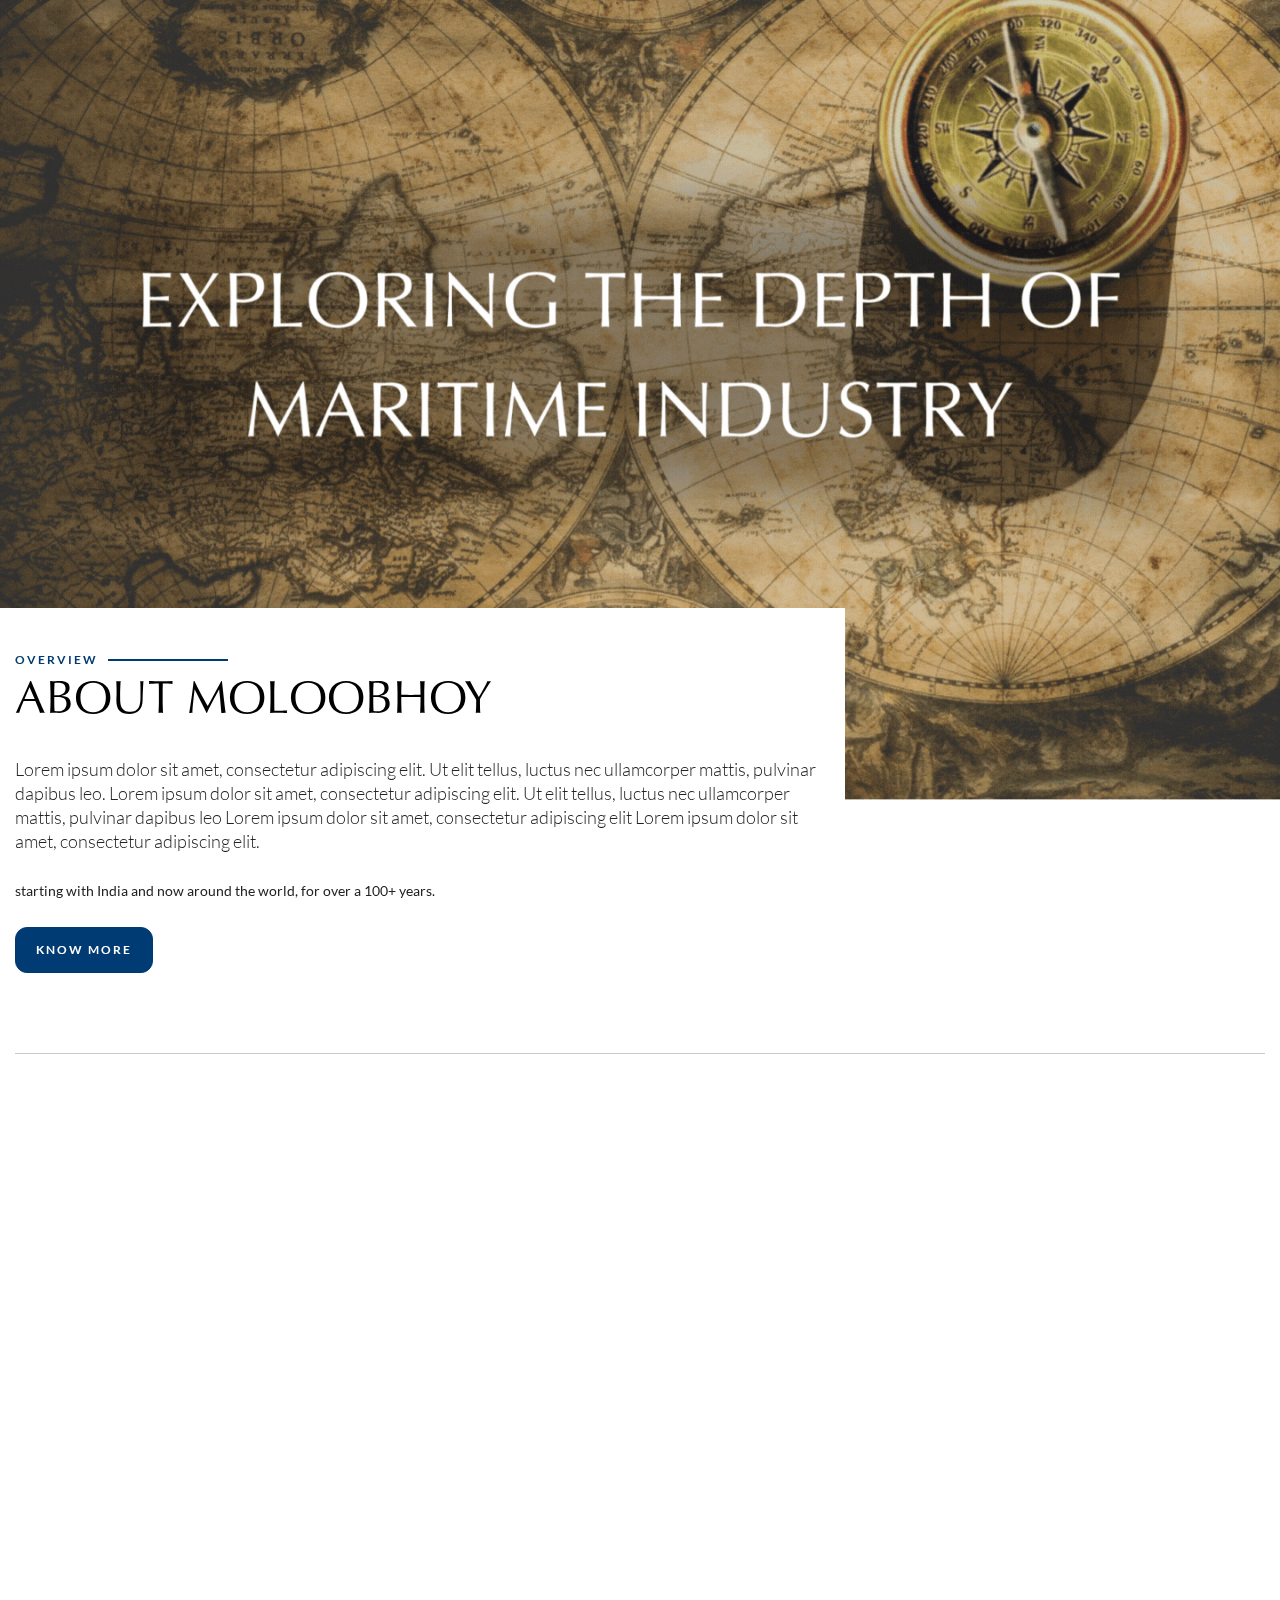
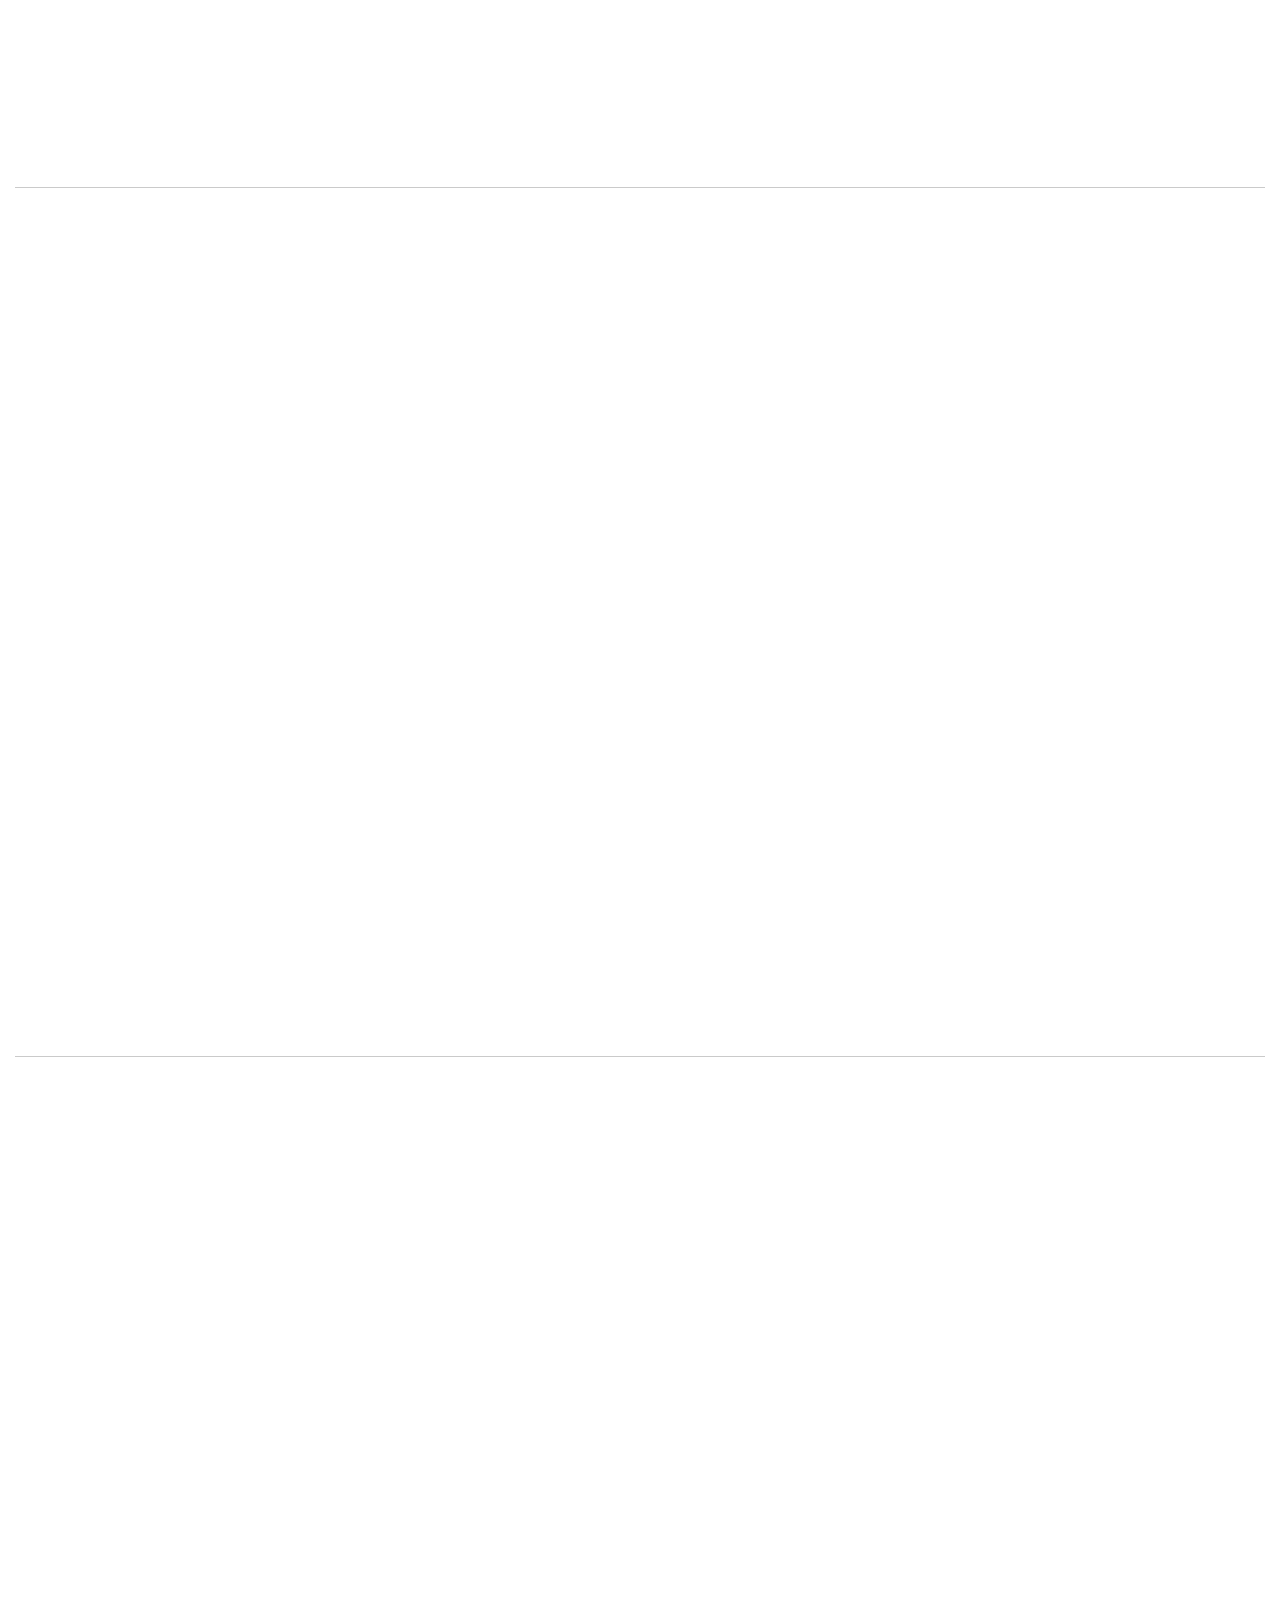
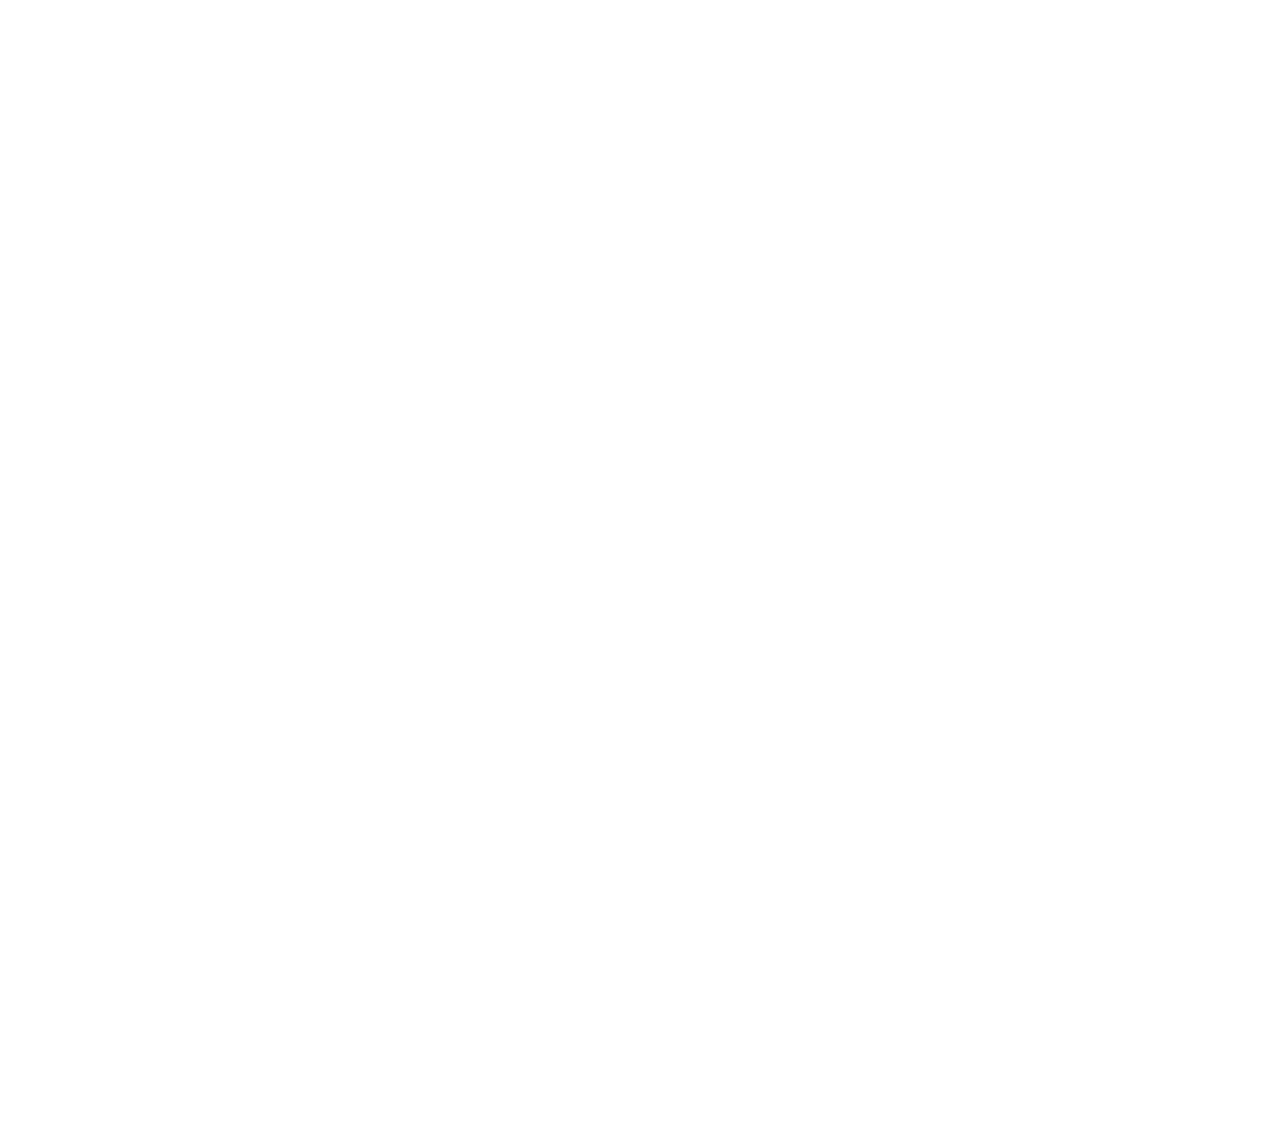
==== index.html @ bb345730 "Initial commit" ====
<!DOCTYPE html>
<html lang="en-US">
  <head>
    <meta charset="UTF-8" />
    <meta
      name="viewport"
      content="width=device-width, initial-scale=1.0, minimum-scale=1.0, maximum-scale=1.0, user-scalable=no"
    />
    <link href="https://unpkg.com/aos@2.3.1/dist/aos.css" rel="stylesheet">
    <meta http-equiv="X-UA-Compatible" content="IE=edge" />
    <script async="" defer="" src="js/gtm.js"></script>

    <meta
      name="robots"
      content="index, follow, max-image-preview:large, max-snippet:-1, max-video-preview:-1"
    />
    <link
      rel="alternate"
      hreflang="en"
      href="https://properties.emaar.com/en/about-emaar/"
    />
    <link
      rel="alternate"
      hreflang="ar"
      href="https://properties.emaar.com/ar/about-emaar/"
    />
    <link
      rel="alternate"
      hreflang="ru"
      href="https://properties.emaar.com/ru/about-emaar/"
    />

    <!-- This site is optimized with the Yoast SEO plugin v22.2 - https://yoast.com/wordpress/plugins/seo/ -->
    <title>
      About Us | Award Winning Property Developer | Emaar Properties
    </title>
    <link
      rel="preload"
      as="font"
      href="https://properties-emaar-com.azureedge.net/wp-content/themes/emaar/fonts/5962255/9bdc4bb6-32aa-441c-9559-d4024d913ae8.woff2"
      crossorigin=""
    />
    <link
      rel="preload"
      as="font"
      href="https://properties-emaar-com.azureedge.net/wp-content/themes/emaar/fonts/5962255/9d112252-b82d-4c05-a25f-e73ff0aa2601.woff"
      crossorigin=""
    />
    <link
      rel="preload"
      as="font"
      href="https://properties-emaar-com.azureedge.net/wp-content/themes/emaar/fonts/google-font-1.woff2"
      crossorigin=""
    />
    <link
      rel="preload"
      as="font"
      href="https://properties-emaar-com.azureedge.net/wp-content/themes/emaar/fonts/google-font-2.woff2"
      crossorigin=""
    />
    <link
      rel="preload"
      as="font"
      href="https://properties-emaar-com.azureedge.net/wp-content/themes/emaar/fonts/google-font-3.woff2"
      crossorigin=""
    />
    <meta
      name="description"
      content="Learn more about Emaar Properties, our team, vision, projects &amp; how we change lives every day. Visit our website &amp; get to know us better."
    />
    <link rel="canonical" href="https://properties.emaar.com/en/about-emaar/" />
    <meta property="og:locale" content="en_US" />
    <meta property="og:type" content="article" />
    <meta
      property="og:title"
      content="About Us | Award Winning Property Developer | Emaar Properties"
    />
    <meta
      property="og:description"
      content="Learn more about Emaar Properties, our team, vision, projects &amp; how we change lives every day. Visit our website &amp; get to know us better."
    />
    <meta
      property="og:url"
      content="https://properties.emaar.com/en/about-emaar/"
    />
    <meta property="og:site_name" content="Emaar Properties PJSC" />
    <meta
      property="article:publisher"
      content="https://www.facebook.com/emaardubai/"
    />
    <meta
      property="article:modified_time"
      content="2024-04-01T05:21:08+00:00"
    />
    <meta name="twitter:card" content="summary_large_image" />
    <meta name="twitter:site" content="@emaardubai" />
  
    <!-- / Yoast SEO plugin. -->

    <link rel="dns-prefetch" href="//properties-emaar-com.azureedge.net" />
    <link rel="dns-prefetch" href="//assets.calendly.com" />
    <!-- <link rel="dns-prefetch" href="//cdn.amplitude.com" /> -->
    <link rel="dns-prefetch" href="//cdnjs.cloudflare.com" />
    <link rel="dns-prefetch" href="//fonts.googleapis.com" />
    <link rel="dns-prefetch" href="//ka-p.fontawesome.com" />
    <link rel="dns-prefetch" href="//kit.fontawesome.com" />
    <link rel="dns-prefetch" href="//kit-uploads.fontawesome.com" />
    <link rel="dns-prefetch" href="//www.googletagmanager.com" />
    <link rel="dns-prefetch" href="//fast.fonts.net" />
    <link rel="dns-prefetch" href="//510001196.collect.igodigital.com" />
    <link rel="dns-prefetch" href="//tau.collect.igodigital.com" />
    <link rel="dns-prefetch" href="//unpkg.com" />
    <link rel="dns-prefetch" href="//polyfill.io" />
    <link rel="dns-prefetch" href="//code.jquery.com" />
    <link rel="dns-prefetch" href="//ajax.googleapis.com" />
    <link rel="dns-prefetch" href="//googleads.g.doubleclick.net" />
    <link rel="dns-prefetch" href="//www.google-analytics.com" />
    <link rel="dns-prefetch" href="//www.google.com" />
    <link rel="dns-prefetch" href="//www.googleadservices.com" />
    <link rel="dns-prefetch" href="//sc-static.net" />
    <link rel="dns-prefetch" href="//www.gstatic.com" />

    <link href="https://properties-emaar-com.azureedge.net" rel="preconnect" />
    <link
      rel="alternate"
      type="application/rss+xml"
      title="Emaar Properties PJSC » Feed"
      href="https://properties.emaar.com/en/feed/"
    />
    <link
      rel="stylesheet"
      id="sbi_styles-css"
      href="css/sbi-styles.min.css"
      type="text/css"
      media="all"
    />
    <link rel="stylesheet" href="css/custom.css"></link>
    <style id="wp-emoji-styles-inline-css" type="text/css">
      img.wp-smiley,
      img.emoji {
        display: inline !important;
        border: none !important;
        box-shadow: none !important;
        height: 1em !important;
        width: 1em !important;
        margin: 0 0.07em !important;
        vertical-align: -0.1em !important;
        background: none !important;
        padding: 0 !important;
      }
    </style>
    <style id="global-styles-inline-css" type="text/css">
      body {
        --wp--preset--color--black: #000000;
        --wp--preset--color--cyan-bluish-gray: #abb8c3;
        --wp--preset--color--white: #ffffff;
        --wp--preset--color--pale-pink: #f78da7;
        --wp--preset--color--vivid-red: #cf2e2e;
        --wp--preset--color--luminous-vivid-orange: #ff6900;
        --wp--preset--color--luminous-vivid-amber: #fcb900;
        --wp--preset--color--light-green-cyan: #7bdcb5;
        --wp--preset--color--vivid-green-cyan: #00d084;
        --wp--preset--color--pale-cyan-blue: #8ed1fc;
        --wp--preset--color--vivid-cyan-blue: #0693e3;
        --wp--preset--color--vivid-purple: #9b51e0;
        --wp--preset--gradient--vivid-cyan-blue-to-vivid-purple: linear-gradient(
          135deg,
          rgba(6, 147, 227, 1) 0%,
          rgb(155, 81, 224) 100%
        );
        --wp--preset--gradient--light-green-cyan-to-vivid-green-cyan: linear-gradient(
          135deg,
          rgb(122, 220, 180) 0%,
          rgb(0, 208, 130) 100%
        );
        --wp--preset--gradient--luminous-vivid-amber-to-luminous-vivid-orange: linear-gradient(
          135deg,
          rgba(252, 185, 0, 1) 0%,
          rgba(255, 105, 0, 1) 100%
        );
        --wp--preset--gradient--luminous-vivid-orange-to-vivid-red: linear-gradient(
          135deg,
          rgba(255, 105, 0, 1) 0%,
          rgb(207, 46, 46) 100%
        );
        --wp--preset--gradient--very-light-gray-to-cyan-bluish-gray: linear-gradient(
          135deg,
          rgb(238, 238, 238) 0%,
          rgb(169, 184, 195) 100%
        );
        --wp--preset--gradient--cool-to-warm-spectrum: linear-gradient(
          135deg,
          rgb(74, 234, 220) 0%,
          rgb(151, 120, 209) 20%,
          rgb(207, 42, 186) 40%,
          rgb(238, 44, 130) 60%,
          rgb(251, 105, 98) 80%,
          rgb(254, 248, 76) 100%
        );
        --wp--preset--gradient--blush-light-purple: linear-gradient(
          135deg,
          rgb(255, 206, 236) 0%,
          rgb(152, 150, 240) 100%
        );
        --wp--preset--gradient--blush-bordeaux: linear-gradient(
          135deg,
          rgb(254, 205, 165) 0%,
          rgb(254, 45, 45) 50%,
          rgb(107, 0, 62) 100%
        );
        --wp--preset--gradient--luminous-dusk: linear-gradient(
          135deg,
          rgb(255, 203, 112) 0%,
          rgb(199, 81, 192) 50%,
          rgb(65, 88, 208) 100%
        );
        --wp--preset--gradient--pale-ocean: linear-gradient(
          135deg,
          rgb(255, 245, 203) 0%,
          rgb(182, 227, 212) 50%,
          rgb(51, 167, 181) 100%
        );
        --wp--preset--gradient--electric-grass: linear-gradient(
          135deg,
          rgb(202, 248, 128) 0%,
          rgb(113, 206, 126) 100%
        );
        --wp--preset--gradient--midnight: linear-gradient(
          135deg,
          rgb(2, 3, 129) 0%,
          rgb(40, 116, 252) 100%
        );
        --wp--preset--font-size--small: 13px;
        --wp--preset--font-size--medium: 20px;
        --wp--preset--font-size--large: 36px;
        --wp--preset--font-size--x-large: 42px;
        --wp--preset--spacing--20: 0.44rem;
        --wp--preset--spacing--30: 0.67rem;
        --wp--preset--spacing--40: 1rem;
        --wp--preset--spacing--50: 1.5rem;
        --wp--preset--spacing--60: 2.25rem;
        --wp--preset--spacing--70: 3.38rem;
        --wp--preset--spacing--80: 5.06rem;
        --wp--preset--shadow--natural: 6px 6px 9px rgba(0, 0, 0, 0.2);
        --wp--preset--shadow--deep: 12px 12px 50px rgba(0, 0, 0, 0.4);
        --wp--preset--shadow--sharp: 6px 6px 0px rgba(0, 0, 0, 0.2);
        --wp--preset--shadow--outlined: 6px 6px 0px -3px rgba(255, 255, 255, 1),
          6px 6px rgba(0, 0, 0, 1);
        --wp--preset--shadow--crisp: 6px 6px 0px rgba(0, 0, 0, 1);
      }
      :where(.is-layout-flex) {
        gap: 0.5em;
      }
      :where(.is-layout-grid) {
        gap: 0.5em;
      }
      body .is-layout-flow > .alignleft {
        float: left;
        margin-inline-start: 0;
        margin-inline-end: 2em;
      }
      body .is-layout-flow > .alignright {
        float: right;
        margin-inline-start: 2em;
        margin-inline-end: 0;
      }
      body .is-layout-flow > .aligncenter {
        margin-left: auto !important;
        margin-right: auto !important;
      }
      body .is-layout-constrained > .alignleft {
        float: left;
        margin-inline-start: 0;
        margin-inline-end: 2em;
      }
      body .is-layout-constrained > .alignright {
        float: right;
        margin-inline-start: 2em;
        margin-inline-end: 0;
      }
      body .is-layout-constrained > .aligncenter {
        margin-left: auto !important;
        margin-right: auto !important;
      }
      body
        .is-layout-constrained
        > :where(:not(.alignleft):not(.alignright):not(.alignfull)) {
        max-width: var(--wp--style--global--content-size);
        margin-left: auto !important;
        margin-right: auto !important;
      }
      body .is-layout-constrained > .alignwide {
        max-width: var(--wp--style--global--wide-size);
      }
      body .is-layout-flex {
        display: flex;
      }
      body .is-layout-flex {
        flex-wrap: wrap;
        align-items: center;
      }
      body .is-layout-flex > * {
        margin: 0;
      }
      body .is-layout-grid {
        display: grid;
      }
      body .is-layout-grid > * {
        margin: 0;
      }
      :where(.wp-block-columns.is-layout-flex) {
        gap: 2em;
      }
      :where(.wp-block-columns.is-layout-grid) {
        gap: 2em;
      }
      :where(.wp-block-post-template.is-layout-flex) {
        gap: 1.25em;
      }
      :where(.wp-block-post-template.is-layout-grid) {
        gap: 1.25em;
      }
      .has-black-color {
        color: var(--wp--preset--color--black) !important;
      }
      .has-cyan-bluish-gray-color {
        color: var(--wp--preset--color--cyan-bluish-gray) !important;
      }
      .has-white-color {
        color: var(--wp--preset--color--white) !important;
      }
      .has-pale-pink-color {
        color: var(--wp--preset--color--pale-pink) !important;
      }
      .has-vivid-red-color {
        color: var(--wp--preset--color--vivid-red) !important;
      }
      .has-luminous-vivid-orange-color {
        color: var(--wp--preset--color--luminous-vivid-orange) !important;
      }
      .has-luminous-vivid-amber-color {
        color: var(--wp--preset--color--luminous-vivid-amber) !important;
      }
      .has-light-green-cyan-color {
        color: var(--wp--preset--color--light-green-cyan) !important;
      }
      .has-vivid-green-cyan-color {
        color: var(--wp--preset--color--vivid-green-cyan) !important;
      }
      .has-pale-cyan-blue-color {
        color: var(--wp--preset--color--pale-cyan-blue) !important;
      }
      .has-vivid-cyan-blue-color {
        color: var(--wp--preset--color--vivid-cyan-blue) !important;
      }
      .has-vivid-purple-color {
        color: var(--wp--preset--color--vivid-purple) !important;
      }
      .has-black-background-color {
        background-color: var(--wp--preset--color--black) !important;
      }
      .has-cyan-bluish-gray-background-color {
        background-color: var(--wp--preset--color--cyan-bluish-gray) !important;
      }
      .has-white-background-color {
        background-color: var(--wp--preset--color--white) !important;
      }
      .has-pale-pink-background-color {
        background-color: var(--wp--preset--color--pale-pink) !important;
      }
      .has-vivid-red-background-color {
        background-color: var(--wp--preset--color--vivid-red) !important;
      }
      .has-luminous-vivid-orange-background-color {
        background-color: var(
          --wp--preset--color--luminous-vivid-orange
        ) !important;
      }
      .has-luminous-vivid-amber-background-color {
        background-color: var(
          --wp--preset--color--luminous-vivid-amber
        ) !important;
      }
      .has-light-green-cyan-background-color {
        background-color: var(--wp--preset--color--light-green-cyan) !important;
      }
      .has-vivid-green-cyan-background-color {
        background-color: var(--wp--preset--color--vivid-green-cyan) !important;
      }
      .has-pale-cyan-blue-background-color {
        background-color: var(--wp--preset--color--pale-cyan-blue) !important;
      }
      .has-vivid-cyan-blue-background-color {
        background-color: var(--wp--preset--color--vivid-cyan-blue) !important;
      }
      .has-vivid-purple-background-color {
        background-color: var(--wp--preset--color--vivid-purple) !important;
      }
      .has-black-border-color {
        border-color: var(--wp--preset--color--black) !important;
      }
      .has-cyan-bluish-gray-border-color {
        border-color: var(--wp--preset--color--cyan-bluish-gray) !important;
      }
      .has-white-border-color {
        border-color: var(--wp--preset--color--white) !important;
      }
      .has-pale-pink-border-color {
        border-color: var(--wp--preset--color--pale-pink) !important;
      }
      .has-vivid-red-border-color {
        border-color: var(--wp--preset--color--vivid-red) !important;
      }
      .has-luminous-vivid-orange-border-color {
        border-color: var(
          --wp--preset--color--luminous-vivid-orange
        ) !important;
      }
      .has-luminous-vivid-amber-border-color {
        border-color: var(--wp--preset--color--luminous-vivid-amber) !important;
      }
      .has-light-green-cyan-border-color {
        border-color: var(--wp--preset--color--light-green-cyan) !important;
      }
      .has-vivid-green-cyan-border-color {
        border-color: var(--wp--preset--color--vivid-green-cyan) !important;
      }
      .has-pale-cyan-blue-border-color {
        border-color: var(--wp--preset--color--pale-cyan-blue) !important;
      }
      .has-vivid-cyan-blue-border-color {
        border-color: var(--wp--preset--color--vivid-cyan-blue) !important;
      }
      .has-vivid-purple-border-color {
        border-color: var(--wp--preset--color--vivid-purple) !important;
      }
      .has-vivid-cyan-blue-to-vivid-purple-gradient-background {
        background: var(
          --wp--preset--gradient--vivid-cyan-blue-to-vivid-purple
        ) !important;
      }
      .has-light-green-cyan-to-vivid-green-cyan-gradient-background {
        background: var(
          --wp--preset--gradient--light-green-cyan-to-vivid-green-cyan
        ) !important;
      }
      .has-luminous-vivid-amber-to-luminous-vivid-orange-gradient-background {
        background: var(
          --wp--preset--gradient--luminous-vivid-amber-to-luminous-vivid-orange
        ) !important;
      }
      .has-luminous-vivid-orange-to-vivid-red-gradient-background {
        background: var(
          --wp--preset--gradient--luminous-vivid-orange-to-vivid-red
        ) !important;
      }
      .has-very-light-gray-to-cyan-bluish-gray-gradient-background {
        background: var(
          --wp--preset--gradient--very-light-gray-to-cyan-bluish-gray
        ) !important;
      }
      .has-cool-to-warm-spectrum-gradient-background {
        background: var(
          --wp--preset--gradient--cool-to-warm-spectrum
        ) !important;
      }
      .has-blush-light-purple-gradient-background {
        background: var(--wp--preset--gradient--blush-light-purple) !important;
      }
      .has-blush-bordeaux-gradient-background {
        background: var(--wp--preset--gradient--blush-bordeaux) !important;
      }
      .has-luminous-dusk-gradient-background {
        background: var(--wp--preset--gradient--luminous-dusk) !important;
      }
      .has-pale-ocean-gradient-background {
        background: var(--wp--preset--gradient--pale-ocean) !important;
      }
      .has-electric-grass-gradient-background {
        background: var(--wp--preset--gradient--electric-grass) !important;
      }
      .has-midnight-gradient-background {
        background: var(--wp--preset--gradient--midnight) !important;
      }
      .has-small-font-size {
        font-size: var(--wp--preset--font-size--small) !important;
      }
      .has-medium-font-size {
        font-size: var(--wp--preset--font-size--medium) !important;
      }
      .has-large-font-size {
        font-size: var(--wp--preset--font-size--large) !important;
      }
      .has-x-large-font-size {
        font-size: var(--wp--preset--font-size--x-large) !important;
      }
      .wp-block-navigation a:where(:not(.wp-element-button)) {
        color: inherit;
      }
      :where(.wp-block-post-template.is-layout-flex) {
        gap: 1.25em;
      }
      :where(.wp-block-post-template.is-layout-grid) {
        gap: 1.25em;
      }
      :where(.wp-block-columns.is-layout-flex) {
        gap: 2em;
      }
      :where(.wp-block-columns.is-layout-grid) {
        gap: 2em;
      }
      .wp-block-pullquote {
        font-size: 1.5em;
        line-height: 1.6;
      }
    </style>
    <link
      data-minify="1"
      rel="stylesheet"
      id="wpml-blocks-css"
      href="css/styles.css"
      type="text/css"
      media="all"
    />
    <link
      data-minify="1"
      rel="stylesheet"
      id="parent-style-css"
      href="css/style.css"
      type="text/css"
      media="all"
    />
    <link
      data-minify="1"
      rel="stylesheet"
      id="emaar-ext-style-css"
      href="css/ext.min.css"
      type="text/css"
      media="all"
    />
    <link
      data-minify="1"
      rel="stylesheet"
      id="calendly-css"
      href="css/widget.css"
      type="text/css"
      media="all"
    />
    <link
      rel="stylesheet"
      id="wp-bootstrap-starter-bootstrap-css-css"
      href="css/bootstrap.min.css"
      type="text/css"
      media="all"
    />
    <link
      data-minify="1"
      rel="stylesheet"
      id="wp-bootstrap-starter-style-css"
      href="css/style_1.css"
      type="text/css"
      media="all"
    />
    <script
      type="text/javascript"
      src="js/jquery.min.js"
      id="jquery-js"
    ></script>
    <script type="text/javascript" id="wpml-cookie-js-extra">
      /* <![CDATA[ */
      var wpml_cookies = {
        "wp-wpml_current_language": { value: "en", expires: 1, path: "\/" },
      };
      var wpml_cookies = {
        "wp-wpml_current_language": { value: "en", expires: 1, path: "\/" },
      };
      /* ]]> */
    </script>
    <script
      data-minify="1"
      type="text/javascript"
      async=""
      src="js/language-cookie.js"
      id="wpml-cookie-js"
      defer="defer"
      data-wp-strategy="defer"
    ></script>
    <script
      type="text/javascript"
      src="js/ext.min.js"
      id="emaar-ext-script-js"
    ></script>
    <script
      type="text/javascript"
      async=""
      src="js/lazyload.min.js"
      id="lazyload-script-js"
    ></script>
    <script
      data-minify="1"
      type="text/javascript"
      async=""
      src="js/widget.js"
      id="calendly-js"
    ></script>
    <!--[if lt IE 9]>
      <script
        type="text/javascript"
        async
        src="https://properties.emaar.com/wp-content/themes/wp-bootstrap-starter/inc/assets/js/html5.js?ver=3.7.0"
        id="html5hiv-js"
      ></script>
    <![endif]-->
    <link
      rel="https://api.w.org/"
      href="https://properties.emaar.com/en/wp-json/"
    />
    <link
      rel="alternate"
      type="application/json"
      href="https://properties.emaar.com/en/wp-json/wp/v2/pages/3900"
    />
    <link
      rel="EditURI"
      type="application/rsd+xml"
      title="RSD"
      href="https://properties.emaar.com/xmlrpc.php?rsd"
    />
    <link rel="shortlink" href="https://properties.emaar.com/en/?p=3900" />
    <link
      rel="alternate"
      type="application/json+oembed"
      href="https://properties.emaar.com/en/wp-json/oembed/1.0/embed?url=https%3A%2F%2Fproperties.emaar.com%2Fen%2Fabout-emaar%2F"
    />
    <link
      rel="alternate"
      type="text/xml+oembed"
      href="https://properties.emaar.com/en/wp-json/oembed/1.0/embed?url=https%3A%2F%2Fproperties.emaar.com%2Fen%2Fabout-emaar%2F&amp;format=xml"
    />
    <meta name="generator" content="WPML ver:4.6.9 stt:5,59,1,45;" />
    <link rel="pingback" href="https://properties.emaar.com/xmlrpc.php" />
    <style type="text/css">
      #page-sub-header {
        background: #fff;
      }
    </style>
    <!-- Akash -changes made for Loading GTM on User intearction start -->

    <script type="text/javascript">
      document.addEventListener("scroll", initGTMOnEvent);
      document.addEventListener("mousemove", initGTMOnEvent);
      document.addEventListener("touchstart", initGTMOnEvent);
      window.addEventListener("DOMContentLoaded", initGTMOnEvent);

      function initGTMOnEvent(event) {
        // Gayathree - Added condition to check if the event is triggered by user interaction and remove the event listener -Start
        document.removeEventListener("scroll", initGTMOnEvent);
        document.removeEventListener("mousemove", initGTMOnEvent);
        document.removeEventListener("touchstart", initGTMOnEvent);
        window.removeEventListener("DOMContentLoaded", initGTMOnEvent);
        // Gayathree - Added condition to check if the event is triggered by user interaction and remove the event listener -End
        var gtmkey = "GTM-KCHN85";
        loadgtm(window, document, "script", "dataLayer", gtmkey);
        loadgtm_noscript(gtmkey);
      }

      function loadgtm(w, d, s, l, i) {
        w[l] = w[l] || [];
        w[l].push({
          "gtm.start": new Date().getTime(),
          event: "gtm.js",
        });
        var f = d.getElementsByTagName(s)[0],
          j = d.createElement(s),
          dl = l != "dataLayer" ? "&l=" + l : "";
        j.async = true;
        j.defer = true;
        j.src = "//www.googletagmanager.com/gtm.js?id=" + i + dl;
        f.parentNode.insertBefore(j, f);
      }

      function loadgtm_noscript(gtm_key) {
        $(document.body).prepend('<noscript class="gtm-noscript"></noscript>');
        $(".gtm-noscript").html(
          `<iframe src="https://www.googletagmanager.com/ns.html?id=${gtm_key}" height="0" width="0" style="display:none;visibility:hidden"></iframe>`
        );
      }
    </script>
    <!-- Akash -changes made for Loading GTM on User intearction end -->

    <!-- START: Amplitude -->
    <script type="text/javascript">
      (function (e, t) {
        var n = e.amplitude || { _q: [], _iq: {} };
        var r = t.createElement("script");
        r.type = "text/javascript";
        r.integrity =
          "sha384-girahbTbYZ9tT03PWWj0mEVgyxtZoyDF9KVZdL+R53PP5wCY0PiVUKq0jeRlMx9M";
        r.crossOrigin = "anonymous";
        r.async = true;
        r.src = "https://cdn.amplitude.com/libs/amplitude-7.2.1-min.gz.js";
        r.onload = function () {
          if (!e.amplitude.runQueuedFunctions) {
            console.log("[Amplitude] Error: could not load SDK");
          }
        };
        var i = t.getElementsByTagName("script")[0];
        i.parentNode.insertBefore(r, i);
        function s(e, t) {
          e.prototype[t] = function () {
            this._q.push([t].concat(Array.prototype.slice.call(arguments, 0)));
            return this;
          };
        }
        var o = function () {
          this._q = [];
          return this;
        };
        var a = [
          "add",
          "append",
          "clearAll",
          "prepend",
          "set",
          "setOnce",
          "unset",
        ];
        for (var c = 0; c < a.length; c++) {
          s(o, a[c]);
        }
        n.Identify = o;
        var u = function () {
          this._q = [];
          return this;
        };
        var l = [
          "setProductId",
          "setQuantity",
          "setPrice",
          "setRevenueType",
          "setEventProperties",
        ];
        for (var p = 0; p < l.length; p++) {
          s(u, l[p]);
        }
        n.Revenue = u;
        var d = [
          "init",
          "logEvent",
          "logRevenue",
          "setUserId",
          "setUserProperties",
          "setOptOut",
          "setVersionName",
          "setDomain",
          "setDeviceId",
          "enableTracking",
          "setGlobalUserProperties",
          "identify",
          "clearUserProperties",
          "setGroup",
          "logRevenueV2",
          "regenerateDeviceId",
          "groupIdentify",
          "onInit",
          "logEventWithTimestamp",
          "logEventWithGroups",
          "setSessionId",
          "resetSessionId",
        ];
        function v(e) {
          function t(t) {
            e[t] = function () {
              e._q.push([t].concat(Array.prototype.slice.call(arguments, 0)));
            };
          }
          for (var n = 0; n < d.length; n++) {
            t(d[n]);
          }
        }
        v(n);
        n.getInstance = function (e) {
          e = (!e || e.length === 0 ? "$default_instance" : e).toLowerCase();
          if (!n._iq.hasOwnProperty(e)) {
            n._iq[e] = { _q: [] };
            v(n._iq[e]);
          }
          return n._iq[e];
        };
        e.amplitude = n;
      })(window, document);

      amplitude.getInstance().init("da36a0290a90ab6a980b4e3332d987b1");
      $(window).on("orientationchange", function () {
        location.reload();
      });
      $(document).ready(function () {
        var ua = window.navigator.userAgent;
        var msie = ua.indexOf("MSIE "); // IE 10 or Order
        var trident = ua.indexOf("Trident/"); //IE 11
        if (msie > 0 || trident > 0) {
          $("#IEBrowserWarningModal").show();
        }
      });
    </script>
    <!-- END: Amplitude -->
  </head>

  <body
    class="page-template page-template-about-us page-template-about-us-php page page-id-3900 page-parent group-blog"
  >
    <!-- Google Tag Manager (noscript) -->
    <noscript
      ><iframe
        src="https://www.googletagmanager.com/ns.html?id=GTM-KCHN85"
        height="0"
        width="0"
        style="display: none; visibility: hidden"
      ></iframe
    ></noscript>
  
    <div
      class="modal warning-modal"
      id="IEBrowserWarningModal"
      tabindex="-1"
      role="dialog"
      aria-labelledby="IEBrowserWarningModalTitle"
      aria-hidden="true"
    >
      <div class="modal-dialog modal-dialog-centered modal-md" role="document">
        <div class="modal-content text-center">
          <div class="modal-header">
            <h3 class="modal-title"></h3>
          </div>
          <div class="modal-body">
            <p></p>
          </div>
        </div>
      </div>
    </div>
    <div id="page" class="site position-relative" data-device="desktop">
      <!-- Modal -->
    
      <!-- Overlay on form submit -->
      <div class="booking-overlay overlay-effect">
        <div class="emaarspinner"></div>
      </div>
      <div class="booking-overlay-new overlay-effect" style="display: none">
        <div class="emaarspinner"></div>
      </div>
   
      <div id="content" class="site-content">
        <script type="text/javascript">
          var all_properties_text = "All Properties";
          var property_text = "Property";
          var properties_text = "Properties";
          var property_type_text = "Property Type";
          var properties_type_text = "Property Types";
          var all_communities_text = "All Communities";
          var community_text = "Community";
          var communities_text = "Communities";
          var bedroom_text = "Bedroom";
          var bedrooms_text = "Bedrooms";
          var no_property_text = "No Property";
          var currency_text = "AED";
          var any_text = "Any";
          var all_text = "All";
          var type_text = "Type";
          var types_text = "Types";
          var pagination_from_title = "PREV";
          var pagination_to_title = "NEXT";
          var mobile_menu_back_button = "Back to menu";
          var sortby_text = "Sort by";
          var languageCode = "en";
          var payment_plan_title = "Payment Plan";
          var payment_plan_milestones = "Milestones";
          var payment_plan_aed = "AED";
          var payment_plan_unavailable = "No payment plan available";
          var waiting_list_button_text = "";
          var view_all_units_button_text = "View All Units";
          var loan_duration_years = "years";
          var label_principal = "Principal";
          var label_interest = "Interest";
          var label_remaining_balance = "Remaining Balance";
          var formHtml = [];
          var custom_client_ID =
            "e62d8edf39a3d5a86a129442f2393c73b90a5035357e71a5584a9f2d1c24c78e";
          var unified_api_call = "1";
          var device = "desktop";
          var device_tablet = 0;
          var normalLogoImg = "#masthead .navbar-brand a svg";
          var featV2LogoImg = ".headerFeatueV2 #masthead .navbar-brand a svg";
          var headerHeight = $("#masthead").innerHeight();

          window.templateUrl =
            "https://properties.emaar.com/wp-content/themes/emaar";
          window.rtl_slick_var = $("body").hasClass("rtl");
          // Tooltip start
          var instant_video_call_dom = $(".instant-video-call");
          var instant_video_call_dom_p = $(".instant-video-call").parent();
          var calendly_session_url =
            "https://calendly.com/emaar-properties/emaar-sales";

          $(document).on("click", ".instant-video-call", function () {
            $(".booking-overlay").show();
            jQuery.ajax({
              type: "POST",
              url: "/wp-admin/admin-ajax.php",
              data: {
                action: "is_vc_agent_avl",
              },
              success: function (response) {
                response = JSON.parse(response);
                console.log(response);
                if (response.message != "success") {
                  $(".booking-overlay").hide();
                  console.log("agent not available");
                  let params = new URLSearchParams(getUTMSV2());
                  let keysForDel = [];
                  params.forEach((v, k) => {
                    if (v == "") keysForDel.push(k);
                  });
                  keysForDel.forEach((k) => {
                    params.delete(k);
                  });
                  var utm_params_calendly = params.toString();
                  if (utm_params_calendly) {
                    calendly_session_url += "?" + utm_params_calendly;
                  }
                  Calendly.initPopupWidget({ url: calendly_session_url });
                } else {
                  console.log("agent available");
                  jQuery.ajax({
                    type: "POST",
                    url: "/wp-admin/admin-ajax.php",
                    data: {
                      action: "trigger_ivc_emr",
                    },
                    success: function (response) {
                      response = JSON.parse(response);
                      if (response.message == "success") {
                        window.location.replace(response.data.redir);
                      }
                      $(".booking-overlay").hide();
                    },
                    error: function (jqXHR, textStatus, errorThrown) {
                      $(".booking-overlay").hide();
                      $(".instant-video-call").parent().tooltip("dispose");
                      $(".instant-video-call").parent().removeAttr("title");
                      setTimeout(function () {
                        alert("Kindly retry video call....");
                      }, 1000);
                    },
                  });
                }
              },
              error: function (jqXHR, textStatus, errorThrown) {
                $(".instant-video-call")
                  .parent()
                  .attr(
                    "title",
                    "No agents available, please try after sometime"
                  );
                $(".instant-video-call").parent().tooltip("show");
                $(".booking-overlay").hide();
                console.log("agent fail");
                setTimeout(function () {
                  $(".instant-video-call").parent().tooltip("dispose");
                  $(".instant-video-call").parent().removeAttr("title");
                }, 4000);
              },
            });
          });

          $(".header_whatsapp").click(function () {
            amplitude.getInstance().logEvent("chat_whatsapp");
          });

          $(".instant-video-call").click(function () {
            amplitude.getInstance().logEvent("instant_video_call");
          });

          $.fn.isInViewport = function () {
            var elementTop = $(this).offset().top;
            var elementBottom = elementTop + $(this).outerHeight();
            var viewportTop = $(window).scrollTop();
            var viewportBottom = viewportTop + $(window).height();
            return elementBottom > viewportTop && elementTop < viewportBottom;
          };

          var lastScrollTop = 0;

          $(window).scroll(function () {
            var st = $(this).scrollTop();
            if ($(".cookie-disclaimer").is(":visible")) {
              if (
                st < lastScrollTop &&
                st > 0 &&
                !$(".cookie-disclaimer").isInViewport()
              ) {
                if (st > 200) {
                  $("#masthead").addClass("stickyHeader");
                  $("#masthead").css("top", "0");
                  $(".compare-wrapper .prop-name-row").css("top", headerHeight);
                  $(
                    ".page-template-search-property-new .prop-search-mobile-form.search-sticky"
                  ).css("top", headerHeight);
                }
              } else {
                if (
                  st != 0 &&
                  st > 200 &&
                  !$(".cookie-disclaimer").isInViewport()
                ) {
                  $("#masthead").css("top", "-72px");
                } else {
                  $("#masthead").css("top", "0px");
                  $("#masthead").removeClass("stickyHeader");
                }
                $(".compare-wrapper .prop-name-row").css("top", "0");
                $(
                  ".page-template-search-property-new .prop-search-mobile-form"
                ).css("top", "0");
              }
            } else {
              if (st < lastScrollTop && st > 0) {
                if (st > 100) {
                  $("#masthead").addClass("stickyHeader");
                  $("#masthead").css("top", "0");
                  $(".compare-wrapper .prop-name-row").css("top", headerHeight);
                  $(
                    ".page-template-search-property-new .prop-search-mobile-form.search-sticky"
                  ).css("top", headerHeight);
                }
              } else {
                if (st != 0 && st > 100) {
                  $("#masthead").css("top", "-72px");
                } else {
                  $("#masthead").css("top", "0px");
                  $("#masthead").removeClass("stickyHeader");
                }
                $(".compare-wrapper .prop-name-row").css("top", "0");
                $(
                  ".page-template-search-property-new .prop-search-mobile-form"
                ).css("top", "0");
              }
            }

            lastScrollTop = st;

            if (
              device != "desktop" ||
              device_tablet ||
              window.innerWidth < 991
            ) {
              if (st > 100) {
                $(".homepage-sticky-search").removeClass("noBg");
              } else {
                $(".homepage-sticky-search").addClass("noBg");
              }
            }
          });

          /* Sticky Header on scroll up feature */
          $("#main-nav .navbar-nav li:first-child a.nav-link").on(
            "click",
            function () {
              if ($(".cookie-disclaimer").is(":visible")) {
                $("#communities_menu").css(
                  "top",
                  $(".cookie-disclaimer").innerHeight() +
                    $("#masthead").innerHeight()
                );
              } else {
                $("#communities_menu").css("top", $("#masthead").innerHeight());
              }
            }
          );

          // Scroll the container to bring the selected item into view
          $(window).on("load", function () {
            var container = $("#menu-investor-relations-sub-header");
            if (container.length) {
              var currentItem = container.find(
                ".current-menu-item, .current-page-ancestor"
              );
              var itemPosition = currentItem.position().left;
              var containerWidth = container.width();
              var itemWidth = currentItem.outerWidth(true);
              var scrollToPosition =
                itemPosition - containerWidth / 2 + itemWidth / 2;
              container.animate({ scrollLeft: scrollToPosition }, 500);
            }
          });
        </script>
        <div class="feature-image-fullwidth" data-aos="fade-up">
          <img
            alt="Burj Khalifa Downtown Dubai"
            class="w-100"
            height="740"
            src="myimages/about2.gif"
            title="Burj Khalifa Downtown Dubai"
            width="1620"
          />
        </div>
        <div class="about-main-container mb-0">
          <div class="about-overlap-container">
            <div class="container">
              <div class="row">
                <div class="col-lg-8 col-sm-12 section-introduction"  data-aos="fade-right">
                  <span class="section-tagline">Overview</span>
                  <h1>About Moloobhoy </h1>
                Lorem ipsum dolor sit amet, consectetur adipiscing elit. Ut elit tellus, luctus nec ullamcorper mattis, pulvinar dapibus
                leo. Lorem ipsum dolor sit amet, consectetur adipiscing elit. Ut elit tellus, luctus nec ullamcorper mattis, pulvinar
                dapibus leo Lorem ipsum dolor sit amet, consectetur adipiscing elit  Lorem ipsum dolor sit amet, consectetur adipiscing elit.
                  <br />
                  <br />
                  <small
                    >starting with India and now around the world, for over a 100+ years.</small
                  ><br><br>
                  <a
                  href=""
                  class="btn btn-blue get-touch-btn"
                  >Know More</a
                >
                </div>
              </div>
            </div>
            <div class="container section-chairman-intro">
              <div class="row">
                <div class="col-lg-12 content-inner">
                  <div class="section-chairman-intro-inner">
                    <img  data-aos="fade-right"
                      alt="" 
                      class="w-100"
                      height="740"
                      src="myimages/generation4.png"
                      title="chairman-image-1620x740-1"
                      width="1620"
                    />
                    <div
                      class="about-chairman-intro col-lg-7 col-md-8 col-sm-12"  data-aos="fade-left"
                    >
                    <span class="section-tagline"
                    >Managing Director | Nafeesa A. Moloobhoy</span
                  ><br>
                      <h3>
                        "A.S.Moloobhoy Pvt Ltd. is the parent company of the Moloobhoy Group of Companies, formerly known as A.S.Moloobhoy and Sons, and is 112 years old, inaugurated in 1905 during World War I.
                        Moloobhoys is headquartered in Mumbai with eight privately owned branches across the great Indian peninsula."
                      </h3>
                     
                      <a
                        href=""
                        class="btn btn-blue get-touch-btn"
                        >Read More</a
                      >
                    </div>
                  </div>
                </div>
              </div>
            </div>

             <!-- <div class="container section-awards"> 
              <div class="row">
                <div class="col-12 text-center content-inner" data-aos="fade-up">
                  <div style="padding-top: 100px;">
                    <h2 style="text-align: left;">Moloobhoy Lineage</h2>
                 
                    <div class="container">
                      <div class="row">
                          <div class="col-md-12">
                              <div class="main-timelinee">
                                  <div class="timelinee">
                                      <a href="#" class="timelinee-contentt">
                                          <span class="timelinee-year" style="position: absolute; left: 17%;"><img src="myimages/generation1.png" style="max-width: 350px;"></span>
                                          <div class="contentt">
                                              <h3 class="title">Ahmed S. Moloobhoy</h3>
                                              <span style="font-weight: 700;">Founder (1905 - 1955)</span>
                                              <p class="description">
                                               Ahmed S Moloobhoy was an entirely self made man. He set up his business in 1890, dismantling disused bridges, mills and later shipbreaking.
                                               He was the first chairman of the Darukhana Iron and Steel Merchants Association (DISSMA).
                                              </p>
                                          </div>
                                      </a>
                                  </div>
                                  <div class="timelinee">
                                      <a href="#" class="timelinee-contentt">
                                          <span class="timelinee-year" style="position: absolute; top: 38%; left: 56%;"><img src="myimages/generation2.png" style="max-width: 350px;"></span>
                                          <div class="contentt" style="text-align: end; transform: translateY(-10px);">
                                              <h3 class="title">Shareef A. Moloobhoy</h3>
                                              <span style="font-weight: 700;">1st Chairman (1916 - 1988)</span>
                                              <span style="font-weight: 700;">1st Chairman (1916 - 1988)</span>
                                              <p class="description">
                                               Shareef, the youngest of the 3 sons of Ahmed Moloobhoy, was a gifted architect by qualification (ARIBA) and one of the few privileged srudents of Frank Lloyd Wright.
                                              </p>
                                          </div>
                                      </a>
                                  </div>
                                  
                                  
                                  <div class="timelinee">
                                      <a href="#" class="timelinee-contentt">
                                          <span class="timelinee-year" style="position: absolute; top: 42%; left: 17%;"><img src="myimages/generation3.png" style="max-width: 350px;"></span>
                                          <div class="contentt"  style="transform: translateY(-20px)";>
                                              <h3 class="title">Adil S. Moloobhoy</h3>
                                              <span style="font-weight: 700;">Chairman (1977 - Today)</span>
                                              <p class="description">
                                               My working life started with the firm in 1977.
                                               My father's indifferent health and subsequent stroke precipitated this move half way through my higher education.
                                               The journey of the firm from 1905 until that time is etched in the profile history of my grandfather Ahmed Shareef Moloobhoy and my father Shareef Ahmed Moloobhoy.
                                              </p>
                                          </div>
                                      </a>
                                  </div>
                                  <div class="timelinee">
                                      <a href="#" class="timelinee-contentt">
                                          <span class="timelinee-year" style="position: absolute; top: 13%;"><img src="myimages/generation4.png" style="max-width: 350px;"></span>
                                          <div class="contentt" style="text-align: end; transform: translate(45px, -184px);">
                                              <h3 class="title">Nafeesa A. Moloobhoy</h3>
                                              <span style="font-weight: 700;">Managing Director (2000 - Today)</span>
                                              <p class="description">
                                               A.S.Moloobhoy Pvt Ltd. is the parent company of the Moloobhoy Group of Companies, formerly known as A.S.Moloobhoy and Sons, and is 112 years old, inaugurated in 1905 during World War I.
                                               Moloobhoys is headquartered in Mumbai with eight privately owned branches across the great Indian peninsula.
                                              </p>
                                          </div>
                                      </a>
                                  </div>
                                  
                                  
                                  <div class="timelinee">
                                      <a href="#" class="timelinee-contentt">
                                          <span class="timelinee-year" style="position: absolute; top: 5%; left: 17%;"><img src="myimages/generation5.png" style="max-width: 350px;"></span>
                                          <div class="contentt" style="transform: translateY(-170px);">
                                              <h3 class="title">Ghazalah Moloobhoy</h3>
                                              <span style="font-weight: 700;">Director (2009 - Today)</span>
                                              <p class="description">
                                               As the fourth generation at A. S. Moloobhoy Pvt. Ltd., a company initiated by my great grandfather, now, over a hundred years old – my vision is one of growth, development and global expansion.
                                              </p>
                                          </div>
                                      </a>
                                  </div>
                                  <div class="timelinee">
                                      <a href="#" class="timelinee-contentt">
                                          <span class="timelinee-year" style="position: absolute; top: -18%; left: 57%;"><img src="myimages/generation6.png" style="max-width: 350px;"></span>
                                          <div class="contentt" style="text-align: end; transform: translateY(-280px);">
                                              <h3 class="title">Tehzeeb Moloobhoy Bhandari</h3>
                                              <span style="font-weight: 700;">Director (2011 - Today)</span>
                                              <p class="description">
                                               Being the fourth generation standard-bearer of a century old company like A.S. Moloobhoy Pvt. Ltd. is both an honor as well as a great responsibility, but one that I am excited and charged to take on.
                                              </p>
                                          </div>
                                      </a>
                                  </div>
                                  <div class="timelinee">
                                      <a href="#" class="timelinee-contentt">
                                          <span class="timelinee-year" style="position: absolute; top: -26%; left: 17%;"><img src="myimages/generation6.png" style="max-width: 350px;"></span>
                                          <div class="contentt"  style="transform: translateY(-305px);">
                                              <h3 class="title">CREAPURE</h3>
                                              <span style="font-weight: 700;">1st Chairman (1916 - 1988)</span>
                                              <p class="description">
                                                  Lorem ipsum dolor sit amet, consectetur adipisicing elit. Alias animi dolor in, maiores natus ipsum dolor sit amet, consectetur adipisicing elit. Alias animi dolor in, maiores natus.
                                              </p>
                                          </div>
                                      </a>
                                  </div>
                                  
                                  
                              </div>
                          </div>
                      </div>
                   </div>
                   
                   <svg class="track2" width="1123" height="2246" viewBox="0 0 1123 2246" fill="none" xmlns="http://www.w3.org/2000/svg">
                    <path d="M4 30.5001C4 30.5001 948 30.1975 984.5 30.4994C1021 30.8012 1092.5 19.9981 1092.5 110.499C1092.5 201 1092.5 231.5 1092.5 318.5C1092.5 353.294 1064.29 381.5 1029.5 381.5C853 381.5 411.498 381.5 94.5 381.5C59.1538 381.5 30.4997 410.154 30.5 445.5C30.5016 635 30.5012 841 30.5 1070.5C30.4998 1105.85 59.1538 1134.5 94.5 1134.5C412.999 1134.5 713.5 1134.5 1029.5 1134.5C1064.29 1134.5 1092.5 1162.71 1092.5 1197.5C1092.5 1393 1092.5 1569.5 1092.5 1762C1092.5 1796.79 1064.29 1825 1029.5 1825C695.5 1825 94.5 1825 94.5 1825C94.5 1825 30.5 1825 30.5 1889C30.5 1953 30.5 2045 30.5 2151.5C30.5 2186.85 59.1538 2215.5 94.5 2215.5C306 2215.5 575.5 2215.5 575.5 2215.5" stroke="#DDECF7" stroke-width="60"/>
                    </svg>

                   <svg class="track" width="1123" height="2246" viewBox="0 0 1123 2246" fill="none" xmlns="http://www.w3.org/2000/svg">
                       <path d="M4 30.5001C4 30.5001 948 30.1975 984.5 30.4994C1021 30.8012 1092.5 19.9981 1092.5 110.499C1092.5 201 1092.5 231.5 1092.5 318.5C1092.5 353.294 1064.29 381.5 1029.5 381.5C853 381.5 411.498 381.5 94.5 381.5C59.1538 381.5 30.4997 410.154 30.5 445.5C30.5016 635 30.5012 841 30.5 1070.5C30.4998 1105.85 59.1538 1134.5 94.5 1134.5C412.999 1134.5 713.5 1134.5 1029.5 1134.5C1064.29 1134.5 1092.5 1162.71 1092.5 1197.5C1092.5 1393 1092.5 1569.5 1092.5 1762C1092.5 1796.79 1064.29 1825 1029.5 1825C695.5 1825 94.5 1825 94.5 1825C94.5 1825 30.5 1825 30.5 1889C30.5 1953 30.5 2045 30.5 2151.5C30.5 2186.85 59.1538 2215.5 94.5 2215.5C306 2215.5 575.5 2215.5 575.5 2215.5" stroke="#003B73" stroke-width="60"/>
                       <path d="M135.198 36.504V38H126.75V36.504H130.127V25.757C130.127 25.4343 130.138 25.108 130.16 24.778L127.355 27.187C127.26 27.2677 127.164 27.319 127.069 27.341C126.974 27.3557 126.886 27.3557 126.805 27.341C126.724 27.3263 126.647 27.297 126.574 27.253C126.508 27.209 126.457 27.1613 126.42 27.11L125.804 26.263L130.501 22.204H132.096V36.504H135.198ZM146.803 28.694C146.715 28.8553 146.579 28.936 146.396 28.936C146.286 28.936 146.161 28.8957 146.022 28.815C145.882 28.7343 145.71 28.6463 145.505 28.551C145.307 28.4483 145.068 28.3567 144.79 28.276C144.511 28.188 144.181 28.144 143.8 28.144C143.47 28.144 143.173 28.188 142.909 28.276C142.645 28.3567 142.417 28.4703 142.227 28.617C142.043 28.7637 141.9 28.936 141.798 29.134C141.702 29.3247 141.655 29.5337 141.655 29.761C141.655 30.047 141.735 30.2853 141.897 30.476C142.065 30.6667 142.285 30.8317 142.557 30.971C142.828 31.1103 143.136 31.235 143.481 31.345C143.825 31.4477 144.177 31.5613 144.537 31.686C144.903 31.8033 145.259 31.9353 145.604 32.082C145.948 32.2287 146.256 32.412 146.528 32.632C146.799 32.852 147.015 33.1233 147.177 33.446C147.345 33.7613 147.43 34.1427 147.43 34.59C147.43 35.1033 147.338 35.58 147.155 36.02C146.971 36.4527 146.7 36.8303 146.341 37.153C145.981 37.4683 145.541 37.7177 145.021 37.901C144.5 38.0843 143.899 38.176 143.217 38.176C142.439 38.176 141.735 38.0513 141.105 37.802C140.474 37.5453 139.939 37.219 139.499 36.823L139.961 36.075C140.019 35.9797 140.089 35.9063 140.17 35.855C140.25 35.8037 140.353 35.778 140.478 35.778C140.61 35.778 140.749 35.8293 140.896 35.932C141.042 36.0347 141.218 36.1483 141.424 36.273C141.636 36.3977 141.893 36.5113 142.194 36.614C142.494 36.7167 142.868 36.768 143.316 36.768C143.697 36.768 144.031 36.7203 144.317 36.625C144.603 36.5223 144.841 36.3867 145.032 36.218C145.222 36.0493 145.362 35.855 145.45 35.635C145.545 35.415 145.593 35.1803 145.593 34.931C145.593 34.623 145.508 34.37 145.34 34.172C145.178 33.9667 144.962 33.7943 144.691 33.655C144.419 33.5083 144.108 33.3837 143.756 33.281C143.411 33.171 143.055 33.0573 142.689 32.94C142.329 32.8227 141.974 32.6907 141.622 32.544C141.277 32.39 140.969 32.1993 140.698 31.972C140.426 31.7447 140.206 31.466 140.038 31.136C139.876 30.7987 139.796 30.3917 139.796 29.915C139.796 29.4897 139.884 29.0827 140.06 28.694C140.236 28.298 140.492 27.9533 140.83 27.66C141.167 27.3593 141.581 27.121 142.073 26.945C142.564 26.769 143.125 26.681 143.756 26.681C144.489 26.681 145.145 26.7983 145.725 27.033C146.311 27.2603 146.817 27.5757 147.243 27.979L146.803 28.694ZM155.251 38.176C154.371 38.176 153.693 37.9303 153.216 37.439C152.747 36.9477 152.512 36.24 152.512 35.316V28.496H151.17C151.053 28.496 150.954 28.463 150.873 28.397C150.793 28.3237 150.752 28.2137 150.752 28.067V27.286L152.578 27.055L153.029 23.612C153.051 23.502 153.099 23.414 153.172 23.348C153.253 23.2747 153.356 23.238 153.48 23.238H154.47V27.077H157.693V28.496H154.47V35.184C154.47 35.6533 154.584 36.0017 154.811 36.229C155.039 36.4563 155.332 36.57 155.691 36.57C155.897 36.57 156.073 36.5443 156.219 36.493C156.373 36.4343 156.505 36.372 156.615 36.306C156.725 36.24 156.817 36.1813 156.89 36.13C156.971 36.0713 157.041 36.042 157.099 36.042C157.202 36.042 157.294 36.1043 157.374 36.229L157.946 37.164C157.609 37.4793 157.202 37.7287 156.725 37.912C156.249 38.088 155.757 38.176 155.251 38.176ZM182.61 30.421V36.471C181.818 37.043 180.971 37.472 180.069 37.758C179.174 38.0367 178.192 38.176 177.121 38.176C175.852 38.176 174.708 37.9817 173.689 37.593C172.67 37.197 171.797 36.647 171.071 35.943C170.352 35.2317 169.799 34.381 169.41 33.391C169.021 32.401 168.827 31.312 168.827 30.124C168.827 28.9213 169.014 27.825 169.388 26.835C169.769 25.845 170.308 24.998 171.005 24.294C171.702 23.5827 172.549 23.0327 173.546 22.644C174.543 22.2553 175.658 22.061 176.89 22.061C177.513 22.061 178.093 22.1087 178.628 22.204C179.163 22.292 179.658 22.424 180.113 22.6C180.568 22.7687 180.989 22.9777 181.378 23.227C181.767 23.469 182.13 23.744 182.467 24.052L181.862 25.02C181.767 25.1667 181.642 25.262 181.488 25.306C181.341 25.3427 181.176 25.306 180.993 25.196C180.817 25.0933 180.615 24.9687 180.388 24.822C180.161 24.6753 179.882 24.536 179.552 24.404C179.229 24.2647 178.844 24.1473 178.397 24.052C177.957 23.9567 177.433 23.909 176.824 23.909C175.937 23.909 175.134 24.0557 174.415 24.349C173.696 24.635 173.084 25.0493 172.578 25.592C172.072 26.1273 171.683 26.78 171.412 27.55C171.141 28.3127 171.005 29.1707 171.005 30.124C171.005 31.114 171.144 32.0013 171.423 32.786C171.709 33.5633 172.112 34.227 172.633 34.777C173.161 35.3197 173.799 35.734 174.547 36.02C175.295 36.306 176.135 36.449 177.066 36.449C177.799 36.449 178.448 36.3683 179.013 36.207C179.585 36.0383 180.142 35.8073 180.685 35.514V32.049H178.232C178.093 32.049 177.979 32.0087 177.891 31.928C177.81 31.8473 177.77 31.7483 177.77 31.631V30.421H182.61ZM194.743 31.213C194.743 30.7583 194.677 30.344 194.545 29.97C194.421 29.5887 194.234 29.2623 193.984 28.991C193.742 28.7123 193.445 28.4997 193.093 28.353C192.741 28.199 192.342 28.122 191.894 28.122C190.956 28.122 190.211 28.397 189.661 28.947C189.119 29.4897 188.781 30.245 188.649 31.213H194.743ZM196.327 36.438C196.085 36.7313 195.796 36.988 195.458 37.208C195.121 37.4207 194.758 37.5967 194.369 37.736C193.988 37.8753 193.592 37.978 193.181 38.044C192.771 38.1173 192.364 38.154 191.96 38.154C191.19 38.154 190.479 38.0257 189.826 37.769C189.181 37.505 188.62 37.1237 188.143 36.625C187.674 36.119 187.307 35.4957 187.043 34.755C186.779 34.0143 186.647 33.1637 186.647 32.203C186.647 31.4257 186.765 30.6997 186.999 30.025C187.241 29.3503 187.586 28.7673 188.033 28.276C188.481 27.7773 189.027 27.3887 189.672 27.11C190.318 26.824 191.044 26.681 191.85 26.681C192.518 26.681 193.134 26.7947 193.698 27.022C194.27 27.242 194.762 27.5647 195.172 27.99C195.59 28.408 195.917 28.9287 196.151 29.552C196.386 30.168 196.503 30.872 196.503 31.664C196.503 31.972 196.47 32.1773 196.404 32.28C196.338 32.3827 196.214 32.434 196.03 32.434H188.583C188.605 33.138 188.701 33.7503 188.869 34.271C189.045 34.7917 189.287 35.228 189.595 35.58C189.903 35.9247 190.27 36.185 190.695 36.361C191.121 36.5297 191.597 36.614 192.125 36.614C192.617 36.614 193.038 36.559 193.39 36.449C193.75 36.3317 194.058 36.207 194.314 36.075C194.571 35.943 194.784 35.822 194.952 35.712C195.128 35.5947 195.279 35.536 195.403 35.536C195.565 35.536 195.689 35.5983 195.777 35.723L196.327 36.438ZM202.756 28.474C202.998 28.2027 203.255 27.957 203.526 27.737C203.798 27.517 204.084 27.33 204.384 27.176C204.692 27.0147 205.015 26.8937 205.352 26.813C205.697 26.725 206.067 26.681 206.463 26.681C207.072 26.681 207.607 26.7837 208.069 26.989C208.539 27.187 208.927 27.473 209.235 27.847C209.551 28.2137 209.789 28.6573 209.95 29.178C210.112 29.6987 210.192 30.2743 210.192 30.905V38H208.223V30.905C208.223 30.0617 208.029 29.409 207.64 28.947C207.259 28.4777 206.676 28.243 205.891 28.243C205.312 28.243 204.769 28.3823 204.263 28.661C203.765 28.9397 203.303 29.3173 202.877 29.794V38H200.908V26.857H202.085C202.364 26.857 202.536 26.9927 202.602 27.264L202.756 28.474ZM222.634 31.213C222.634 30.7583 222.568 30.344 222.436 29.97C222.311 29.5887 222.124 29.2623 221.875 28.991C221.633 28.7123 221.336 28.4997 220.984 28.353C220.632 28.199 220.232 28.122 219.785 28.122C218.846 28.122 218.102 28.397 217.552 28.947C217.009 29.4897 216.672 30.245 216.54 31.213H222.634ZM224.218 36.438C223.976 36.7313 223.686 36.988 223.349 37.208C223.012 37.4207 222.649 37.5967 222.26 37.736C221.879 37.8753 221.483 37.978 221.072 38.044C220.661 38.1173 220.254 38.154 219.851 38.154C219.081 38.154 218.37 38.0257 217.717 37.769C217.072 37.505 216.511 37.1237 216.034 36.625C215.565 36.119 215.198 35.4957 214.934 34.755C214.67 34.0143 214.538 33.1637 214.538 32.203C214.538 31.4257 214.655 30.6997 214.89 30.025C215.132 29.3503 215.477 28.7673 215.924 28.276C216.371 27.7773 216.918 27.3887 217.563 27.11C218.208 26.824 218.934 26.681 219.741 26.681C220.408 26.681 221.024 26.7947 221.589 27.022C222.161 27.242 222.652 27.5647 223.063 27.99C223.481 28.408 223.807 28.9287 224.042 29.552C224.277 30.168 224.394 30.872 224.394 31.664C224.394 31.972 224.361 32.1773 224.295 32.28C224.229 32.3827 224.104 32.434 223.921 32.434H216.474C216.496 33.138 216.591 33.7503 216.76 34.271C216.936 34.7917 217.178 35.228 217.486 35.58C217.794 35.9247 218.161 36.185 218.586 36.361C219.011 36.5297 219.488 36.614 220.016 36.614C220.507 36.614 220.929 36.559 221.281 36.449C221.64 36.3317 221.948 36.207 222.205 36.075C222.462 35.943 222.674 35.822 222.843 35.712C223.019 35.5947 223.169 35.536 223.294 35.536C223.455 35.536 223.58 35.5983 223.668 35.723L224.218 36.438ZM230.658 29.09C231.01 28.3273 231.443 27.7333 231.956 27.308C232.469 26.8753 233.096 26.659 233.837 26.659C234.072 26.659 234.295 26.6847 234.508 26.736C234.728 26.7873 234.922 26.868 235.091 26.978L234.948 28.441C234.904 28.6243 234.794 28.716 234.618 28.716C234.515 28.716 234.365 28.694 234.167 28.65C233.969 28.606 233.745 28.584 233.496 28.584C233.144 28.584 232.829 28.6353 232.55 28.738C232.279 28.8407 232.033 28.9947 231.813 29.2C231.6 29.398 231.406 29.6473 231.23 29.948C231.061 30.2413 230.907 30.5787 230.768 30.96V38H228.799V26.857H229.921C230.134 26.857 230.28 26.8973 230.361 26.978C230.442 27.0587 230.497 27.198 230.526 27.396L230.658 29.09ZM244.68 32.984C243.778 33.0133 243.008 33.0867 242.37 33.204C241.739 33.314 241.222 33.4607 240.819 33.644C240.423 33.8273 240.133 34.0437 239.95 34.293C239.774 34.5423 239.686 34.821 239.686 35.129C239.686 35.4223 239.734 35.6753 239.829 35.888C239.924 36.1007 240.053 36.2767 240.214 36.416C240.383 36.548 240.577 36.647 240.797 36.713C241.024 36.7717 241.266 36.801 241.523 36.801C241.868 36.801 242.183 36.768 242.469 36.702C242.755 36.6287 243.023 36.526 243.272 36.394C243.529 36.262 243.771 36.1043 243.998 35.921C244.233 35.7377 244.46 35.5287 244.68 35.294V32.984ZM238.355 28.43C238.971 27.836 239.635 27.3923 240.346 27.099C241.057 26.8057 241.846 26.659 242.711 26.659C243.334 26.659 243.888 26.7617 244.372 26.967C244.856 27.1723 245.263 27.4583 245.593 27.825C245.923 28.1917 246.172 28.6353 246.341 29.156C246.51 29.6767 246.594 30.2487 246.594 30.872V38H245.725C245.534 38 245.388 37.9707 245.285 37.912C245.182 37.846 245.102 37.7213 245.043 37.538L244.823 36.482C244.53 36.7533 244.244 36.9953 243.965 37.208C243.686 37.4133 243.393 37.5893 243.085 37.736C242.777 37.8753 242.447 37.9817 242.095 38.055C241.75 38.1357 241.365 38.176 240.94 38.176C240.507 38.176 240.1 38.1173 239.719 38C239.338 37.8753 239.004 37.692 238.718 37.45C238.439 37.208 238.216 36.9037 238.047 36.537C237.886 36.163 237.805 35.723 237.805 35.217C237.805 34.777 237.926 34.3553 238.168 33.952C238.41 33.5413 238.802 33.1783 239.345 32.863C239.888 32.5477 240.595 32.291 241.468 32.093C242.341 31.8877 243.411 31.7703 244.68 31.741V30.872C244.68 30.0067 244.493 29.354 244.119 28.914C243.745 28.4667 243.199 28.243 242.48 28.243C241.996 28.243 241.589 28.3053 241.259 28.43C240.936 28.5473 240.654 28.683 240.412 28.837C240.177 28.9837 239.972 29.1193 239.796 29.244C239.627 29.3613 239.459 29.42 239.29 29.42C239.158 29.42 239.044 29.387 238.949 29.321C238.854 29.2477 238.773 29.1597 238.707 29.057L238.355 28.43ZM261.766 38H259.808V28.496H254.066V35.184C254.066 35.6533 254.18 36.0017 254.407 36.229C254.634 36.4563 254.928 36.57 255.287 36.57C255.492 36.57 255.668 36.5443 255.815 36.493C255.969 36.4343 256.101 36.372 256.211 36.306C256.321 36.24 256.413 36.1813 256.486 36.13C256.567 36.0713 256.636 36.042 256.695 36.042C256.798 36.042 256.889 36.1043 256.97 36.229L257.542 37.164C257.205 37.4793 256.798 37.7287 256.321 37.912C255.844 38.088 255.353 38.176 254.847 38.176C253.967 38.176 253.289 37.9303 252.812 37.439C252.343 36.9477 252.108 36.24 252.108 35.316V28.496H250.766C250.649 28.496 250.55 28.463 250.469 28.397C250.388 28.3237 250.348 28.2137 250.348 28.067V27.286L252.174 27.044L252.625 23.612C252.647 23.502 252.695 23.414 252.768 23.348C252.849 23.2747 252.951 23.238 253.076 23.238H254.066V27.077H261.766V38ZM262.25 23.282C262.25 23.4727 262.21 23.6523 262.129 23.821C262.056 23.9823 261.953 24.1253 261.821 24.25C261.696 24.3747 261.55 24.4737 261.381 24.547C261.212 24.6203 261.033 24.657 260.842 24.657C260.651 24.657 260.472 24.6203 260.303 24.547C260.142 24.4737 259.999 24.3747 259.874 24.25C259.749 24.1253 259.65 23.9823 259.577 23.821C259.504 23.6523 259.467 23.4727 259.467 23.282C259.467 23.0913 259.504 22.9117 259.577 22.743C259.65 22.567 259.749 22.4167 259.874 22.292C259.999 22.16 260.142 22.0573 260.303 21.984C260.472 21.9107 260.651 21.874 260.842 21.874C261.033 21.874 261.212 21.9107 261.381 21.984C261.55 22.0573 261.696 22.16 261.821 22.292C261.953 22.4167 262.056 22.567 262.129 22.743C262.21 22.9117 262.25 23.0913 262.25 23.282ZM271.68 26.681C272.494 26.681 273.227 26.8167 273.88 27.088C274.532 27.3593 275.09 27.7443 275.552 28.243C276.014 28.7417 276.366 29.3467 276.608 30.058C276.857 30.762 276.982 31.5503 276.982 32.423C276.982 33.303 276.857 34.095 276.608 34.799C276.366 35.503 276.014 36.1043 275.552 36.603C275.09 37.1017 274.532 37.4867 273.88 37.758C273.227 38.022 272.494 38.154 271.68 38.154C270.858 38.154 270.118 38.022 269.458 37.758C268.805 37.4867 268.248 37.1017 267.786 36.603C267.324 36.1043 266.968 35.503 266.719 34.799C266.477 34.095 266.356 33.303 266.356 32.423C266.356 31.5503 266.477 30.762 266.719 30.058C266.968 29.3467 267.324 28.7417 267.786 28.243C268.248 27.7443 268.805 27.3593 269.458 27.088C270.118 26.8167 270.858 26.681 271.68 26.681ZM271.68 36.625C272.78 36.625 273.601 36.2583 274.144 35.525C274.686 34.7843 274.958 33.754 274.958 32.434C274.958 31.1067 274.686 30.0727 274.144 29.332C273.601 28.5913 272.78 28.221 271.68 28.221C271.122 28.221 270.635 28.3163 270.217 28.507C269.806 28.6977 269.461 28.9727 269.183 29.332C268.911 29.6913 268.706 30.135 268.567 30.663C268.435 31.1837 268.369 31.774 268.369 32.434C268.369 33.754 268.64 34.7843 269.183 35.525C269.733 36.2583 270.565 36.625 271.68 36.625ZM283.313 28.474C283.555 28.2027 283.812 27.957 284.083 27.737C284.354 27.517 284.64 27.33 284.941 27.176C285.249 27.0147 285.572 26.8937 285.909 26.813C286.254 26.725 286.624 26.681 287.02 26.681C287.629 26.681 288.164 26.7837 288.626 26.989C289.095 27.187 289.484 27.473 289.792 27.847C290.107 28.2137 290.346 28.6573 290.507 29.178C290.668 29.6987 290.749 30.2743 290.749 30.905V38H288.78V30.905C288.78 30.0617 288.586 29.409 288.197 28.947C287.816 28.4777 287.233 28.243 286.448 28.243C285.869 28.243 285.326 28.3823 284.82 28.661C284.321 28.9397 283.859 29.3173 283.434 29.794V38H281.465V26.857H282.642C282.921 26.857 283.093 26.9927 283.159 27.264L283.313 28.474ZM304.506 31.081C304.506 32.6503 304.704 34.1757 305.1 35.657C305.503 37.1383 306.09 38.5463 306.86 39.881C306.977 40.1083 307.006 40.2807 306.948 40.398C306.889 40.5227 306.805 40.6217 306.695 40.695L305.826 41.223C305.276 40.3797 304.806 39.5437 304.418 38.715C304.036 37.8863 303.725 37.054 303.483 36.218C303.248 35.382 303.076 34.5423 302.966 33.699C302.856 32.8483 302.801 31.9757 302.801 31.081C302.801 30.1937 302.856 29.3247 302.966 28.474C303.076 27.6233 303.248 26.7837 303.483 25.955C303.725 25.119 304.036 24.2867 304.418 23.458C304.806 22.6293 305.276 21.7897 305.826 20.939L306.695 21.478C306.805 21.5513 306.889 21.6503 306.948 21.775C307.006 21.8923 306.977 22.061 306.86 22.281C306.09 23.6157 305.503 25.0237 305.1 26.505C304.704 27.9863 304.506 29.5117 304.506 31.081ZM320.874 36.504V38H312.426V36.504H315.803V25.757C315.803 25.4343 315.814 25.108 315.836 24.778L313.031 27.187C312.935 27.2677 312.84 27.319 312.745 27.341C312.649 27.3557 312.561 27.3557 312.481 27.341C312.4 27.3263 312.323 27.297 312.25 27.253C312.184 27.209 312.132 27.1613 312.096 27.11L311.48 26.263L316.177 22.204H317.772V36.504H320.874ZM327.551 26.868C327.551 27.3667 327.62 27.814 327.76 28.21C327.906 28.5987 328.112 28.9287 328.376 29.2C328.647 29.4713 328.973 29.6767 329.355 29.816C329.743 29.9553 330.176 30.025 330.652 30.025C331.181 30.025 331.646 29.9407 332.05 29.772C332.46 29.596 332.805 29.365 333.084 29.079C333.362 28.793 333.575 28.463 333.722 28.089C333.868 27.715 333.942 27.3263 333.942 26.923C333.942 26.4317 333.861 25.988 333.7 25.592C333.546 25.1887 333.329 24.8477 333.051 24.569C332.772 24.2903 332.438 24.0777 332.05 23.931C331.668 23.777 331.247 23.7 330.785 23.7C330.301 23.7 329.861 23.7807 329.465 23.942C329.069 24.096 328.728 24.3123 328.442 24.591C328.156 24.8697 327.936 25.2033 327.782 25.592C327.628 25.9807 327.551 26.406 327.551 26.868ZM332.127 31.719C332.288 31.5063 332.438 31.3047 332.578 31.114C332.717 30.9233 332.849 30.7327 332.974 30.542C332.57 30.8647 332.116 31.1103 331.61 31.279C331.104 31.4477 330.568 31.532 330.004 31.532C329.41 31.532 328.845 31.433 328.31 31.235C327.782 31.037 327.316 30.7473 326.913 30.366C326.509 29.9773 326.187 29.5043 325.945 28.947C325.71 28.3823 325.593 27.737 325.593 27.011C325.593 26.3217 325.721 25.6763 325.978 25.075C326.234 24.4737 326.594 23.9493 327.056 23.502C327.518 23.0547 328.068 22.7027 328.706 22.446C329.344 22.1893 330.044 22.061 330.807 22.061C331.562 22.061 332.248 22.1857 332.864 22.435C333.48 22.6843 334.008 23.0327 334.448 23.48C334.888 23.9273 335.225 24.4627 335.46 25.086C335.702 25.7093 335.823 26.3987 335.823 27.154C335.823 27.6087 335.779 28.0413 335.691 28.452C335.61 28.8553 335.489 29.255 335.328 29.651C335.174 30.0397 334.983 30.4283 334.756 30.817C334.528 31.1983 334.272 31.5907 333.986 31.994L330.147 37.538C330.051 37.6773 329.916 37.791 329.74 37.879C329.564 37.9597 329.362 38 329.135 38H327.331L332.127 31.719ZM351.299 30.124C351.299 31.5027 351.149 32.698 350.848 33.71C350.555 34.7147 350.152 35.547 349.638 36.207C349.125 36.867 348.516 37.3583 347.812 37.681C347.116 38.0037 346.368 38.165 345.568 38.165C344.762 38.165 344.01 38.0037 343.313 37.681C342.624 37.3583 342.023 36.867 341.509 36.207C340.996 35.547 340.593 34.7147 340.299 33.71C340.006 32.698 339.859 31.5027 339.859 30.124C339.859 28.7453 340.006 27.55 340.299 26.538C340.593 25.526 340.996 24.69 341.509 24.03C342.023 23.3627 342.624 22.8677 343.313 22.545C344.01 22.2223 344.762 22.061 345.568 22.061C346.368 22.061 347.116 22.2223 347.812 22.545C348.516 22.8677 349.125 23.3627 349.638 24.03C350.152 24.69 350.555 25.526 350.848 26.538C351.149 27.55 351.299 28.7453 351.299 30.124ZM349.264 30.124C349.264 28.9213 349.162 27.913 348.956 27.099C348.758 26.2777 348.487 25.6177 348.142 25.119C347.805 24.6203 347.413 24.2647 346.965 24.052C346.518 23.832 346.052 23.722 345.568 23.722C345.084 23.722 344.619 23.832 344.171 24.052C343.724 24.2647 343.332 24.6203 342.994 25.119C342.657 25.6177 342.386 26.2777 342.18 27.099C341.982 27.913 341.883 28.9213 341.883 30.124C341.883 31.3267 341.982 32.335 342.18 33.149C342.386 33.963 342.657 34.6193 342.994 35.118C343.332 35.6167 343.724 35.976 344.171 36.196C344.619 36.4087 345.084 36.515 345.568 36.515C346.052 36.515 346.518 36.4087 346.965 36.196C347.413 35.976 347.805 35.6167 348.142 35.118C348.487 34.6193 348.758 33.963 348.956 33.149C349.162 32.335 349.264 31.3267 349.264 30.124ZM357.943 28.188C358.764 28.012 359.52 27.924 360.209 27.924C361.03 27.924 361.756 28.045 362.387 28.287C363.018 28.529 363.542 28.8627 363.96 29.288C364.385 29.7133 364.704 30.2157 364.917 30.795C365.137 31.3743 365.247 32.005 365.247 32.687C365.247 33.523 365.1 34.2783 364.807 34.953C364.521 35.6277 364.121 36.207 363.608 36.691C363.102 37.1677 362.504 37.5343 361.815 37.791C361.126 38.0477 360.381 38.176 359.582 38.176C359.12 38.176 358.676 38.1283 358.251 38.033C357.826 37.945 357.426 37.824 357.052 37.67C356.685 37.516 356.344 37.34 356.029 37.142C355.714 36.944 355.435 36.735 355.193 36.515L355.798 35.679C355.93 35.4883 356.102 35.393 356.315 35.393C356.462 35.393 356.627 35.4517 356.81 35.569C356.993 35.679 357.217 35.8037 357.481 35.943C357.745 36.0823 358.053 36.2107 358.405 36.328C358.764 36.438 359.19 36.493 359.681 36.493C360.231 36.493 360.726 36.405 361.166 36.229C361.606 36.053 361.984 35.8037 362.299 35.481C362.614 35.151 362.856 34.7587 363.025 34.304C363.194 33.8493 363.278 33.3397 363.278 32.775C363.278 32.2837 363.205 31.84 363.058 31.444C362.919 31.048 362.702 30.7107 362.409 30.432C362.123 30.1533 361.764 29.937 361.331 29.783C360.898 29.629 360.392 29.552 359.813 29.552C359.417 29.552 359.003 29.585 358.57 29.651C358.145 29.717 357.708 29.8233 357.261 29.97L356.029 29.607L357.294 22.237H364.763V23.095C364.763 23.3737 364.675 23.6047 364.499 23.788C364.33 23.964 364.037 24.052 363.619 24.052H358.669L357.943 28.188ZM377.727 30.575H383.161V32.236H377.727V30.575ZM405.343 36.504V38H396.895V36.504H400.272V25.757C400.272 25.4343 400.283 25.108 400.305 24.778L397.5 27.187C397.404 27.2677 397.309 27.319 397.214 27.341C397.118 27.3557 397.03 27.3557 396.95 27.341C396.869 27.3263 396.792 27.297 396.719 27.253C396.653 27.209 396.601 27.1613 396.565 27.11L395.949 26.263L400.646 22.204H402.241V36.504H405.343ZM412.019 26.868C412.019 27.3667 412.089 27.814 412.228 28.21C412.375 28.5987 412.58 28.9287 412.844 29.2C413.116 29.4713 413.442 29.6767 413.823 29.816C414.212 29.9553 414.645 30.025 415.121 30.025C415.649 30.025 416.115 29.9407 416.518 29.772C416.929 29.596 417.274 29.365 417.552 29.079C417.831 28.793 418.044 28.463 418.19 28.089C418.337 27.715 418.41 27.3263 418.41 26.923C418.41 26.4317 418.33 25.988 418.168 25.592C418.014 25.1887 417.798 24.8477 417.519 24.569C417.241 24.2903 416.907 24.0777 416.518 23.931C416.137 23.777 415.715 23.7 415.253 23.7C414.769 23.7 414.329 23.7807 413.933 23.942C413.537 24.096 413.196 24.3123 412.91 24.591C412.624 24.8697 412.404 25.2033 412.25 25.592C412.096 25.9807 412.019 26.406 412.019 26.868ZM416.595 31.719C416.757 31.5063 416.907 31.3047 417.046 31.114C417.186 30.9233 417.318 30.7327 417.442 30.542C417.039 30.8647 416.584 31.1103 416.078 31.279C415.572 31.4477 415.037 31.532 414.472 31.532C413.878 31.532 413.314 31.433 412.778 31.235C412.25 31.037 411.785 30.7473 411.381 30.366C410.978 29.9773 410.655 29.5043 410.413 28.947C410.179 28.3823 410.061 27.737 410.061 27.011C410.061 26.3217 410.19 25.6763 410.446 25.075C410.703 24.4737 411.062 23.9493 411.524 23.502C411.986 23.0547 412.536 22.7027 413.174 22.446C413.812 22.1893 414.513 22.061 415.275 22.061C416.031 22.061 416.716 22.1857 417.332 22.435C417.948 22.6843 418.476 23.0327 418.916 23.48C419.356 23.9273 419.694 24.4627 419.928 25.086C420.17 25.7093 420.291 26.3987 420.291 27.154C420.291 27.6087 420.247 28.0413 420.159 28.452C420.079 28.8553 419.958 29.255 419.796 29.651C419.642 30.0397 419.452 30.4283 419.224 30.817C418.997 31.1983 418.74 31.5907 418.454 31.994L414.615 37.538C414.52 37.6773 414.384 37.791 414.208 37.879C414.032 37.9597 413.831 38 413.603 38H411.799L416.595 31.719ZM427.65 28.188C428.471 28.012 429.227 27.924 429.916 27.924C430.737 27.924 431.463 28.045 432.094 28.287C432.725 28.529 433.249 28.8627 433.667 29.288C434.092 29.7133 434.411 30.2157 434.624 30.795C434.844 31.3743 434.954 32.005 434.954 32.687C434.954 33.523 434.807 34.2783 434.514 34.953C434.228 35.6277 433.828 36.207 433.315 36.691C432.809 37.1677 432.211 37.5343 431.522 37.791C430.833 38.0477 430.088 38.176 429.289 38.176C428.827 38.176 428.383 38.1283 427.958 38.033C427.533 37.945 427.133 37.824 426.759 37.67C426.392 37.516 426.051 37.34 425.736 37.142C425.421 36.944 425.142 36.735 424.9 36.515L425.505 35.679C425.637 35.4883 425.809 35.393 426.022 35.393C426.169 35.393 426.334 35.4517 426.517 35.569C426.7 35.679 426.924 35.8037 427.188 35.943C427.452 36.0823 427.76 36.2107 428.112 36.328C428.471 36.438 428.897 36.493 429.388 36.493C429.938 36.493 430.433 36.405 430.873 36.229C431.313 36.053 431.691 35.8037 432.006 35.481C432.321 35.151 432.563 34.7587 432.732 34.304C432.901 33.8493 432.985 33.3397 432.985 32.775C432.985 32.2837 432.912 31.84 432.765 31.444C432.626 31.048 432.409 30.7107 432.116 30.432C431.83 30.1533 431.471 29.937 431.038 29.783C430.605 29.629 430.099 29.552 429.52 29.552C429.124 29.552 428.71 29.585 428.277 29.651C427.852 29.717 427.415 29.8233 426.968 29.97L425.736 29.607L427.001 22.237H434.47V23.095C434.47 23.3737 434.382 23.6047 434.206 23.788C434.037 23.964 433.744 24.052 433.326 24.052H428.376L427.65 28.188ZM442.412 28.188C443.233 28.012 443.988 27.924 444.678 27.924C445.499 27.924 446.225 28.045 446.856 28.287C447.486 28.529 448.011 28.8627 448.429 29.288C448.854 29.7133 449.173 30.2157 449.386 30.795C449.606 31.3743 449.716 32.005 449.716 32.687C449.716 33.523 449.569 34.2783 449.276 34.953C448.99 35.6277 448.59 36.207 448.077 36.691C447.571 37.1677 446.973 37.5343 446.284 37.791C445.594 38.0477 444.85 38.176 444.051 38.176C443.589 38.176 443.145 38.1283 442.72 38.033C442.294 37.945 441.895 37.824 441.521 37.67C441.154 37.516 440.813 37.34 440.498 37.142C440.182 36.944 439.904 36.735 439.662 36.515L440.267 35.679C440.399 35.4883 440.571 35.393 440.784 35.393C440.93 35.393 441.095 35.4517 441.279 35.569C441.462 35.679 441.686 35.8037 441.95 35.943C442.214 36.0823 442.522 36.2107 442.874 36.328C443.233 36.438 443.658 36.493 444.15 36.493C444.7 36.493 445.195 36.405 445.635 36.229C446.075 36.053 446.452 35.8037 446.768 35.481C447.083 35.151 447.325 34.7587 447.494 34.304C447.662 33.8493 447.747 33.3397 447.747 32.775C447.747 32.2837 447.673 31.84 447.527 31.444C447.387 31.048 447.171 30.7107 446.878 30.432C446.592 30.1533 446.232 29.937 445.8 29.783C445.367 29.629 444.861 29.552 444.282 29.552C443.886 29.552 443.471 29.585 443.039 29.651C442.613 29.717 442.177 29.8233 441.73 29.97L440.498 29.607L441.763 22.237H449.232V23.095C449.232 23.3737 449.144 23.6047 448.968 23.788C448.799 23.964 448.506 24.052 448.088 24.052H443.138L442.412 28.188ZM456.37 31.081C456.37 29.5117 456.169 27.9863 455.765 26.505C455.369 25.0237 454.786 23.6157 454.016 22.281C453.958 22.171 453.921 22.0757 453.906 21.995C453.892 21.907 453.895 21.8337 453.917 21.775C453.939 21.709 453.972 21.654 454.016 21.61C454.068 21.5587 454.123 21.5147 454.181 21.478L455.05 20.939C455.6 21.7897 456.066 22.6293 456.447 23.458C456.836 24.2867 457.148 25.119 457.382 25.955C457.624 26.7837 457.8 27.6233 457.91 28.474C458.02 29.3247 458.075 30.1937 458.075 31.081C458.075 31.9757 458.02 32.8483 457.91 33.699C457.8 34.5423 457.624 35.382 457.382 36.218C457.148 37.054 456.836 37.8863 456.447 38.715C456.066 39.5437 455.6 40.3797 455.05 41.223L454.181 40.695C454.123 40.6583 454.068 40.6143 454.016 40.563C453.972 40.519 453.939 40.464 453.917 40.398C453.895 40.3393 453.892 40.266 453.906 40.178C453.921 40.09 453.958 39.991 454.016 39.881C454.786 38.5463 455.369 37.1383 455.765 35.657C456.169 34.1757 456.37 32.6503 456.37 31.081Z" fill="white"/>
                       <path d="M659.857 385.141C660.07 385.141 660.238 385.203 660.363 385.328C660.488 385.453 660.55 385.614 660.55 385.812V387H650.034V386.329C650.034 386.19 650.063 386.047 650.122 385.9C650.181 385.753 650.272 385.618 650.397 385.493L655.446 380.422C655.864 379.997 656.245 379.59 656.59 379.201C656.935 378.805 657.228 378.409 657.47 378.013C657.712 377.617 657.899 377.217 658.031 376.814C658.163 376.403 658.229 375.967 658.229 375.505C658.229 375.043 658.156 374.64 658.009 374.295C657.862 373.943 657.661 373.653 657.404 373.426C657.155 373.199 656.858 373.03 656.513 372.92C656.168 372.803 655.798 372.744 655.402 372.744C654.999 372.744 654.628 372.803 654.291 372.92C653.954 373.037 653.653 373.202 653.389 373.415C653.132 373.62 652.916 373.866 652.74 374.152C652.564 374.438 652.439 374.753 652.366 375.098C652.278 375.355 652.157 375.527 652.003 375.615C651.856 375.696 651.647 375.718 651.376 375.681L650.353 375.505C650.456 374.786 650.654 374.152 650.947 373.602C651.248 373.045 651.622 372.579 652.069 372.205C652.524 371.831 653.041 371.549 653.62 371.358C654.199 371.16 654.826 371.061 655.501 371.061C656.168 371.061 656.792 371.16 657.371 371.358C657.95 371.556 658.453 371.846 658.878 372.227C659.303 372.601 659.637 373.059 659.879 373.602C660.121 374.145 660.242 374.761 660.242 375.45C660.242 376.037 660.154 376.583 659.978 377.089C659.802 377.588 659.564 378.064 659.263 378.519C658.962 378.974 658.614 379.417 658.218 379.85C657.829 380.283 657.415 380.719 656.975 381.159L652.817 385.405C653.11 385.324 653.407 385.262 653.708 385.218C654.009 385.167 654.298 385.141 654.577 385.141H659.857ZM667.161 377.474C667.403 377.203 667.659 376.957 667.931 376.737C668.202 376.517 668.488 376.33 668.789 376.176C669.097 376.015 669.419 375.894 669.757 375.813C670.101 375.725 670.472 375.681 670.868 375.681C671.476 375.681 672.012 375.784 672.474 375.989C672.943 376.187 673.332 376.473 673.64 376.847C673.955 377.214 674.193 377.657 674.355 378.178C674.516 378.699 674.597 379.274 674.597 379.905V387H672.628V379.905C672.628 379.062 672.433 378.409 672.045 377.947C671.663 377.478 671.08 377.243 670.296 377.243C669.716 377.243 669.174 377.382 668.668 377.661C668.169 377.94 667.707 378.317 667.282 378.794V387H665.313V375.857H666.49C666.768 375.857 666.941 375.993 667.007 376.264L667.161 377.474ZM686.84 378.508C686.474 378.017 686.078 377.676 685.652 377.485C685.227 377.287 684.75 377.188 684.222 377.188C683.188 377.188 682.393 377.558 681.835 378.299C681.278 379.04 680.999 380.096 680.999 381.467C680.999 382.193 681.062 382.816 681.186 383.337C681.311 383.85 681.494 384.276 681.736 384.613C681.978 384.943 682.275 385.185 682.627 385.339C682.979 385.493 683.379 385.57 683.826 385.57C684.472 385.57 685.033 385.423 685.509 385.13C685.993 384.837 686.437 384.422 686.84 383.887V378.508ZM688.798 370.797V387H687.632C687.354 387 687.178 386.864 687.104 386.593L686.928 385.24C686.452 385.812 685.909 386.274 685.3 386.626C684.692 386.978 683.988 387.154 683.188 387.154C682.55 387.154 681.971 387.033 681.45 386.791C680.93 386.542 680.486 386.179 680.119 385.702C679.753 385.225 679.47 384.631 679.272 383.92C679.074 383.209 678.975 382.391 678.975 381.467C678.975 380.646 679.085 379.883 679.305 379.179C679.525 378.468 679.841 377.852 680.251 377.331C680.662 376.81 681.164 376.403 681.758 376.11C682.36 375.809 683.034 375.659 683.782 375.659C684.464 375.659 685.047 375.776 685.531 376.011C686.023 376.238 686.459 376.557 686.84 376.968V370.797H688.798ZM714.786 379.421V385.471C713.994 386.043 713.147 386.472 712.245 386.758C711.35 387.037 710.367 387.176 709.297 387.176C708.028 387.176 706.884 386.982 705.865 386.593C704.845 386.197 703.973 385.647 703.247 384.943C702.528 384.232 701.974 383.381 701.586 382.391C701.197 381.401 701.003 380.312 701.003 379.124C701.003 377.921 701.19 376.825 701.564 375.835C701.945 374.845 702.484 373.998 703.181 373.294C703.877 372.583 704.724 372.033 705.722 371.644C706.719 371.255 707.834 371.061 709.066 371.061C709.689 371.061 710.268 371.109 710.804 371.204C711.339 371.292 711.834 371.424 712.289 371.6C712.743 371.769 713.165 371.978 713.554 372.227C713.942 372.469 714.305 372.744 714.643 373.052L714.038 374.02C713.942 374.167 713.818 374.262 713.664 374.306C713.517 374.343 713.352 374.306 713.169 374.196C712.993 374.093 712.791 373.969 712.564 373.822C712.336 373.675 712.058 373.536 711.728 373.404C711.405 373.265 711.02 373.147 710.573 373.052C710.133 372.957 709.608 372.909 709 372.909C708.112 372.909 707.309 373.056 706.591 373.349C705.872 373.635 705.26 374.049 704.754 374.592C704.248 375.127 703.859 375.78 703.588 376.55C703.316 377.313 703.181 378.171 703.181 379.124C703.181 380.114 703.32 381.001 703.599 381.786C703.885 382.563 704.288 383.227 704.809 383.777C705.337 384.32 705.975 384.734 706.723 385.02C707.471 385.306 708.31 385.449 709.242 385.449C709.975 385.449 710.624 385.368 711.189 385.207C711.761 385.038 712.318 384.807 712.861 384.514V381.049H710.408C710.268 381.049 710.155 381.009 710.067 380.928C709.986 380.847 709.946 380.748 709.946 380.631V379.421H714.786ZM726.919 380.213C726.919 379.758 726.853 379.344 726.721 378.97C726.596 378.589 726.409 378.262 726.16 377.991C725.918 377.712 725.621 377.5 725.269 377.353C724.917 377.199 724.517 377.122 724.07 377.122C723.131 377.122 722.387 377.397 721.837 377.947C721.294 378.49 720.957 379.245 720.825 380.213H726.919ZM728.503 385.438C728.261 385.731 727.971 385.988 727.634 386.208C727.297 386.421 726.934 386.597 726.545 386.736C726.164 386.875 725.768 386.978 725.357 387.044C724.946 387.117 724.539 387.154 724.136 387.154C723.366 387.154 722.655 387.026 722.002 386.769C721.357 386.505 720.796 386.124 720.319 385.625C719.85 385.119 719.483 384.496 719.219 383.755C718.955 383.014 718.823 382.164 718.823 381.203C718.823 380.426 718.94 379.7 719.175 379.025C719.417 378.35 719.762 377.767 720.209 377.276C720.656 376.777 721.203 376.389 721.848 376.11C722.493 375.824 723.219 375.681 724.026 375.681C724.693 375.681 725.309 375.795 725.874 376.022C726.446 376.242 726.937 376.565 727.348 376.99C727.766 377.408 728.092 377.929 728.327 378.552C728.562 379.168 728.679 379.872 728.679 380.664C728.679 380.972 728.646 381.177 728.58 381.28C728.514 381.383 728.389 381.434 728.206 381.434H720.759C720.781 382.138 720.876 382.75 721.045 383.271C721.221 383.792 721.463 384.228 721.771 384.58C722.079 384.925 722.446 385.185 722.871 385.361C723.296 385.53 723.773 385.614 724.301 385.614C724.792 385.614 725.214 385.559 725.566 385.449C725.925 385.332 726.233 385.207 726.49 385.075C726.747 384.943 726.959 384.822 727.128 384.712C727.304 384.595 727.454 384.536 727.579 384.536C727.74 384.536 727.865 384.598 727.953 384.723L728.503 385.438ZM734.932 377.474C735.174 377.203 735.431 376.957 735.702 376.737C735.974 376.517 736.26 376.33 736.56 376.176C736.868 376.015 737.191 375.894 737.528 375.813C737.873 375.725 738.243 375.681 738.639 375.681C739.248 375.681 739.783 375.784 740.245 375.989C740.715 376.187 741.103 376.473 741.411 376.847C741.727 377.214 741.965 377.657 742.126 378.178C742.288 378.699 742.368 379.274 742.368 379.905V387H740.399V379.905C740.399 379.062 740.205 378.409 739.816 377.947C739.435 377.478 738.852 377.243 738.067 377.243C737.488 377.243 736.945 377.382 736.439 377.661C735.941 377.94 735.479 378.317 735.053 378.794V387H733.084V375.857H734.261C734.54 375.857 734.712 375.993 734.778 376.264L734.932 377.474ZM754.81 380.213C754.81 379.758 754.744 379.344 754.612 378.97C754.487 378.589 754.3 378.262 754.051 377.991C753.809 377.712 753.512 377.5 753.16 377.353C752.808 377.199 752.408 377.122 751.961 377.122C751.022 377.122 750.278 377.397 749.728 377.947C749.185 378.49 748.848 379.245 748.716 380.213H754.81ZM756.394 385.438C756.152 385.731 755.862 385.988 755.525 386.208C755.187 386.421 754.824 386.597 754.436 386.736C754.054 386.875 753.658 386.978 753.248 387.044C752.837 387.117 752.43 387.154 752.027 387.154C751.257 387.154 750.545 387.026 749.893 386.769C749.247 386.505 748.686 386.124 748.21 385.625C747.74 385.119 747.374 384.496 747.11 383.755C746.846 383.014 746.714 382.164 746.714 381.203C746.714 380.426 746.831 379.7 747.066 379.025C747.308 378.35 747.652 377.767 748.1 377.276C748.547 376.777 749.093 376.389 749.739 376.11C750.384 375.824 751.11 375.681 751.917 375.681C752.584 375.681 753.2 375.795 753.765 376.022C754.337 376.242 754.828 376.565 755.239 376.99C755.657 377.408 755.983 377.929 756.218 378.552C756.452 379.168 756.57 379.872 756.57 380.664C756.57 380.972 756.537 381.177 756.471 381.28C756.405 381.383 756.28 381.434 756.097 381.434H748.65C748.672 382.138 748.767 382.75 748.936 383.271C749.112 383.792 749.354 384.228 749.662 384.58C749.97 384.925 750.336 385.185 750.762 385.361C751.187 385.53 751.664 385.614 752.192 385.614C752.683 385.614 753.105 385.559 753.457 385.449C753.816 385.332 754.124 385.207 754.381 385.075C754.637 384.943 754.85 384.822 755.019 384.712C755.195 384.595 755.345 384.536 755.47 384.536C755.631 384.536 755.756 384.598 755.844 384.723L756.394 385.438ZM762.834 378.09C763.186 377.327 763.618 376.733 764.132 376.308C764.645 375.875 765.272 375.659 766.013 375.659C766.247 375.659 766.471 375.685 766.684 375.736C766.904 375.787 767.098 375.868 767.267 375.978L767.124 377.441C767.08 377.624 766.97 377.716 766.794 377.716C766.691 377.716 766.541 377.694 766.343 377.65C766.145 377.606 765.921 377.584 765.672 377.584C765.32 377.584 765.004 377.635 764.726 377.738C764.454 377.841 764.209 377.995 763.989 378.2C763.776 378.398 763.582 378.647 763.406 378.948C763.237 379.241 763.083 379.579 762.944 379.96V387H760.975V375.857H762.097C762.309 375.857 762.456 375.897 762.537 375.978C762.617 376.059 762.672 376.198 762.702 376.396L762.834 378.09ZM776.856 381.984C775.954 382.013 775.184 382.087 774.546 382.204C773.915 382.314 773.398 382.461 772.995 382.644C772.599 382.827 772.309 383.044 772.126 383.293C771.95 383.542 771.862 383.821 771.862 384.129C771.862 384.422 771.909 384.675 772.005 384.888C772.1 385.101 772.228 385.277 772.39 385.416C772.558 385.548 772.753 385.647 772.973 385.713C773.2 385.772 773.442 385.801 773.699 385.801C774.043 385.801 774.359 385.768 774.645 385.702C774.931 385.629 775.198 385.526 775.448 385.394C775.704 385.262 775.946 385.104 776.174 384.921C776.408 384.738 776.636 384.529 776.856 384.294V381.984ZM770.531 377.43C771.147 376.836 771.81 376.392 772.522 376.099C773.233 375.806 774.021 375.659 774.887 375.659C775.51 375.659 776.064 375.762 776.548 375.967C777.032 376.172 777.439 376.458 777.769 376.825C778.099 377.192 778.348 377.635 778.517 378.156C778.685 378.677 778.77 379.249 778.77 379.872V387H777.901C777.71 387 777.563 386.971 777.461 386.912C777.358 386.846 777.277 386.721 777.219 386.538L776.999 385.482C776.705 385.753 776.419 385.995 776.141 386.208C775.862 386.413 775.569 386.589 775.261 386.736C774.953 386.875 774.623 386.982 774.271 387.055C773.926 387.136 773.541 387.176 773.116 387.176C772.683 387.176 772.276 387.117 771.895 387C771.513 386.875 771.18 386.692 770.894 386.45C770.615 386.208 770.391 385.904 770.223 385.537C770.061 385.163 769.981 384.723 769.981 384.217C769.981 383.777 770.102 383.355 770.344 382.952C770.586 382.541 770.978 382.178 771.521 381.863C772.063 381.548 772.771 381.291 773.644 381.093C774.516 380.888 775.587 380.77 776.856 380.741V379.872C776.856 379.007 776.669 378.354 776.295 377.914C775.921 377.467 775.374 377.243 774.656 377.243C774.172 377.243 773.765 377.305 773.435 377.43C773.112 377.547 772.83 377.683 772.588 377.837C772.353 377.984 772.148 378.119 771.972 378.244C771.803 378.361 771.634 378.42 771.466 378.42C771.334 378.42 771.22 378.387 771.125 378.321C771.029 378.248 770.949 378.16 770.883 378.057L770.531 377.43ZM793.942 387H791.984V377.496H786.242V384.184C786.242 384.653 786.355 385.002 786.583 385.229C786.81 385.456 787.103 385.57 787.463 385.57C787.668 385.57 787.844 385.544 787.991 385.493C788.145 385.434 788.277 385.372 788.387 385.306C788.497 385.24 788.588 385.181 788.662 385.13C788.742 385.071 788.812 385.042 788.871 385.042C788.973 385.042 789.065 385.104 789.146 385.229L789.718 386.164C789.38 386.479 788.973 386.729 788.497 386.912C788.02 387.088 787.529 387.176 787.023 387.176C786.143 387.176 785.464 386.93 784.988 386.439C784.518 385.948 784.284 385.24 784.284 384.316V377.496H782.942C782.824 377.496 782.725 377.463 782.645 377.397C782.564 377.324 782.524 377.214 782.524 377.067V376.286L784.35 376.044L784.801 372.612C784.823 372.502 784.87 372.414 784.944 372.348C785.024 372.275 785.127 372.238 785.252 372.238H786.242V376.077H793.942V387ZM794.426 372.282C794.426 372.473 794.385 372.652 794.305 372.821C794.231 372.982 794.129 373.125 793.997 373.25C793.872 373.375 793.725 373.474 793.557 373.547C793.388 373.62 793.208 373.657 793.018 373.657C792.827 373.657 792.647 373.62 792.479 373.547C792.317 373.474 792.174 373.375 792.05 373.25C791.925 373.125 791.826 372.982 791.753 372.821C791.679 372.652 791.643 372.473 791.643 372.282C791.643 372.091 791.679 371.912 791.753 371.743C791.826 371.567 791.925 371.417 792.05 371.292C792.174 371.16 792.317 371.057 792.479 370.984C792.647 370.911 792.827 370.874 793.018 370.874C793.208 370.874 793.388 370.911 793.557 370.984C793.725 371.057 793.872 371.16 793.997 371.292C794.129 371.417 794.231 371.567 794.305 371.743C794.385 371.912 794.426 372.091 794.426 372.282ZM803.855 375.681C804.669 375.681 805.403 375.817 806.055 376.088C806.708 376.359 807.265 376.744 807.727 377.243C808.189 377.742 808.541 378.347 808.783 379.058C809.033 379.762 809.157 380.55 809.157 381.423C809.157 382.303 809.033 383.095 808.783 383.799C808.541 384.503 808.189 385.104 807.727 385.603C807.265 386.102 806.708 386.487 806.055 386.758C805.403 387.022 804.669 387.154 803.855 387.154C803.034 387.154 802.293 387.022 801.633 386.758C800.981 386.487 800.423 386.102 799.961 385.603C799.499 385.104 799.144 384.503 798.894 383.799C798.652 383.095 798.531 382.303 798.531 381.423C798.531 380.55 798.652 379.762 798.894 379.058C799.144 378.347 799.499 377.742 799.961 377.243C800.423 376.744 800.981 376.359 801.633 376.088C802.293 375.817 803.034 375.681 803.855 375.681ZM803.855 385.625C804.955 385.625 805.777 385.258 806.319 384.525C806.862 383.784 807.133 382.754 807.133 381.434C807.133 380.107 806.862 379.073 806.319 378.332C805.777 377.591 804.955 377.221 803.855 377.221C803.298 377.221 802.81 377.316 802.392 377.507C801.982 377.698 801.637 377.973 801.358 378.332C801.087 378.691 800.882 379.135 800.742 379.663C800.61 380.184 800.544 380.774 800.544 381.434C800.544 382.754 800.816 383.784 801.358 384.525C801.908 385.258 802.741 385.625 803.855 385.625ZM815.489 377.474C815.731 377.203 815.988 376.957 816.259 376.737C816.53 376.517 816.816 376.33 817.117 376.176C817.425 376.015 817.748 375.894 818.085 375.813C818.43 375.725 818.8 375.681 819.196 375.681C819.805 375.681 820.34 375.784 820.802 375.989C821.271 376.187 821.66 376.473 821.968 376.847C822.283 377.214 822.522 377.657 822.683 378.178C822.844 378.699 822.925 379.274 822.925 379.905V387H820.956V379.905C820.956 379.062 820.762 378.409 820.373 377.947C819.992 377.478 819.409 377.243 818.624 377.243C818.045 377.243 817.502 377.382 816.996 377.661C816.497 377.94 816.035 378.317 815.61 378.794V387H813.641V375.857H814.818C815.097 375.857 815.269 375.993 815.335 376.264L815.489 377.474ZM836.681 380.081C836.681 381.65 836.879 383.176 837.275 384.657C837.679 386.138 838.265 387.546 839.035 388.881C839.153 389.108 839.182 389.281 839.123 389.398C839.065 389.523 838.98 389.622 838.87 389.695L838.001 390.223C837.451 389.38 836.982 388.544 836.593 387.715C836.212 386.886 835.9 386.054 835.658 385.218C835.424 384.382 835.251 383.542 835.141 382.699C835.031 381.848 834.976 380.976 834.976 380.081C834.976 379.194 835.031 378.325 835.141 377.474C835.251 376.623 835.424 375.784 835.658 374.955C835.9 374.119 836.212 373.287 836.593 372.458C836.982 371.629 837.451 370.79 838.001 369.939L838.87 370.478C838.98 370.551 839.065 370.65 839.123 370.775C839.182 370.892 839.153 371.061 839.035 371.281C838.265 372.616 837.679 374.024 837.275 375.505C836.879 376.986 836.681 378.512 836.681 380.081ZM853.05 385.504V387H844.602V385.504H847.979V374.757C847.979 374.434 847.99 374.108 848.012 373.778L845.207 376.187C845.111 376.268 845.016 376.319 844.921 376.341C844.825 376.356 844.737 376.356 844.657 376.341C844.576 376.326 844.499 376.297 844.426 376.253C844.36 376.209 844.308 376.161 844.272 376.11L843.656 375.263L848.353 371.204H849.948V385.504H853.05ZM859.726 375.868C859.726 376.367 859.796 376.814 859.935 377.21C860.082 377.599 860.287 377.929 860.551 378.2C860.823 378.471 861.149 378.677 861.53 378.816C861.919 378.955 862.352 379.025 862.828 379.025C863.356 379.025 863.822 378.941 864.225 378.772C864.636 378.596 864.981 378.365 865.259 378.079C865.538 377.793 865.751 377.463 865.897 377.089C866.044 376.715 866.117 376.326 866.117 375.923C866.117 375.432 866.037 374.988 865.875 374.592C865.721 374.189 865.505 373.848 865.226 373.569C864.948 373.29 864.614 373.078 864.225 372.931C863.844 372.777 863.422 372.7 862.96 372.7C862.476 372.7 862.036 372.781 861.64 372.942C861.244 373.096 860.903 373.312 860.617 373.591C860.331 373.87 860.111 374.203 859.957 374.592C859.803 374.981 859.726 375.406 859.726 375.868ZM864.302 380.719C864.464 380.506 864.614 380.305 864.753 380.114C864.893 379.923 865.025 379.733 865.149 379.542C864.746 379.865 864.291 380.11 863.785 380.279C863.279 380.448 862.744 380.532 862.179 380.532C861.585 380.532 861.021 380.433 860.485 380.235C859.957 380.037 859.492 379.747 859.088 379.366C858.685 378.977 858.362 378.504 858.12 377.947C857.886 377.382 857.768 376.737 857.768 376.011C857.768 375.322 857.897 374.676 858.153 374.075C858.41 373.474 858.769 372.949 859.231 372.502C859.693 372.055 860.243 371.703 860.881 371.446C861.519 371.189 862.22 371.061 862.982 371.061C863.738 371.061 864.423 371.186 865.039 371.435C865.655 371.684 866.183 372.033 866.623 372.48C867.063 372.927 867.401 373.463 867.635 374.086C867.877 374.709 867.998 375.399 867.998 376.154C867.998 376.609 867.954 377.041 867.866 377.452C867.786 377.855 867.665 378.255 867.503 378.651C867.349 379.04 867.159 379.428 866.931 379.817C866.704 380.198 866.447 380.591 866.161 380.994L862.322 386.538C862.227 386.677 862.091 386.791 861.915 386.879C861.739 386.96 861.538 387 861.31 387H859.506L864.302 380.719ZM882.573 385.504V387H874.125V385.504H877.502V374.757C877.502 374.434 877.513 374.108 877.535 373.778L874.73 376.187C874.635 376.268 874.539 376.319 874.444 376.341C874.349 376.356 874.261 376.356 874.18 376.341C874.099 376.326 874.022 376.297 873.949 376.253C873.883 376.209 873.832 376.161 873.795 376.11L873.179 375.263L877.876 371.204H879.471V385.504H882.573ZM892.495 385.548C893.023 385.548 893.499 385.464 893.925 385.295C894.357 385.126 894.724 384.892 895.025 384.591C895.333 384.29 895.567 383.935 895.729 383.524C895.897 383.113 895.982 382.666 895.982 382.182C895.982 381.669 895.901 381.207 895.74 380.796C895.578 380.378 895.347 380.026 895.047 379.74C894.753 379.447 894.401 379.223 893.991 379.069C893.58 378.915 893.129 378.838 892.638 378.838C892.11 378.838 891.633 378.93 891.208 379.113C890.782 379.289 890.419 379.531 890.119 379.839C889.825 380.14 889.598 380.492 889.437 380.895C889.283 381.291 889.206 381.705 889.206 382.138C889.206 382.644 889.279 383.106 889.426 383.524C889.572 383.942 889.785 384.301 890.064 384.602C890.35 384.903 890.694 385.137 891.098 385.306C891.508 385.467 891.974 385.548 892.495 385.548ZM891.351 377.144C891.211 377.32 891.076 377.492 890.944 377.661C890.819 377.822 890.698 377.984 890.581 378.145C890.955 377.888 891.365 377.69 891.813 377.551C892.26 377.412 892.748 377.342 893.276 377.342C893.914 377.342 894.515 377.448 895.08 377.661C895.644 377.866 896.136 378.171 896.554 378.574C896.979 378.97 897.316 379.461 897.566 380.048C897.815 380.627 897.94 381.291 897.94 382.039C897.94 382.765 897.808 383.44 897.544 384.063C897.28 384.686 896.909 385.229 896.433 385.691C895.963 386.153 895.395 386.516 894.728 386.78C894.068 387.044 893.338 387.176 892.539 387.176C891.747 387.176 891.028 387.051 890.383 386.802C889.737 386.545 889.187 386.186 888.733 385.724C888.285 385.255 887.937 384.69 887.688 384.03C887.446 383.363 887.325 382.618 887.325 381.797C887.325 381.108 887.475 380.374 887.776 379.597C888.084 378.812 888.571 377.976 889.239 377.089L893.243 371.71C893.345 371.578 893.485 371.468 893.661 371.38C893.844 371.285 894.053 371.237 894.288 371.237H896.026L891.351 377.144ZM909.902 379.575H915.336V381.236H909.902V379.575ZM937.518 385.504V387H929.07V385.504H932.447V374.757C932.447 374.434 932.458 374.108 932.48 373.778L929.675 376.187C929.58 376.268 929.485 376.319 929.389 376.341C929.294 376.356 929.206 376.356 929.125 376.341C929.045 376.326 928.968 376.297 928.894 376.253C928.828 376.209 928.777 376.161 928.74 376.11L928.124 375.263L932.821 371.204H934.416V385.504H937.518ZM944.195 375.868C944.195 376.367 944.265 376.814 944.404 377.21C944.551 377.599 944.756 377.929 945.02 378.2C945.291 378.471 945.618 378.677 945.999 378.816C946.388 378.955 946.82 379.025 947.297 379.025C947.825 379.025 948.291 378.941 948.694 378.772C949.105 378.596 949.449 378.365 949.728 378.079C950.007 377.793 950.219 377.463 950.366 377.089C950.513 376.715 950.586 376.326 950.586 375.923C950.586 375.432 950.505 374.988 950.344 374.592C950.19 374.189 949.974 373.848 949.695 373.569C949.416 373.29 949.083 373.078 948.694 372.931C948.313 372.777 947.891 372.7 947.429 372.7C946.945 372.7 946.505 372.781 946.109 372.942C945.713 373.096 945.372 373.312 945.086 373.591C944.8 373.87 944.58 374.203 944.426 374.592C944.272 374.981 944.195 375.406 944.195 375.868ZM948.771 380.719C948.932 380.506 949.083 380.305 949.222 380.114C949.361 379.923 949.493 379.733 949.618 379.542C949.215 379.865 948.76 380.11 948.254 380.279C947.748 380.448 947.213 380.532 946.648 380.532C946.054 380.532 945.489 380.433 944.954 380.235C944.426 380.037 943.96 379.747 943.557 379.366C943.154 378.977 942.831 378.504 942.589 377.947C942.354 377.382 942.237 376.737 942.237 376.011C942.237 375.322 942.365 374.676 942.622 374.075C942.879 373.474 943.238 372.949 943.7 372.502C944.162 372.055 944.712 371.703 945.35 371.446C945.988 371.189 946.688 371.061 947.451 371.061C948.206 371.061 948.892 371.186 949.508 371.435C950.124 371.684 950.652 372.033 951.092 372.48C951.532 372.927 951.869 373.463 952.104 374.086C952.346 374.709 952.467 375.399 952.467 376.154C952.467 376.609 952.423 377.041 952.335 377.452C952.254 377.855 952.133 378.255 951.972 378.651C951.818 379.04 951.627 379.428 951.4 379.817C951.173 380.198 950.916 380.591 950.63 380.994L946.791 386.538C946.696 386.677 946.56 386.791 946.384 386.879C946.208 386.96 946.006 387 945.779 387H943.975L948.771 380.719ZM962.224 385.614C962.737 385.614 963.195 385.544 963.599 385.405C964.009 385.258 964.354 385.057 964.633 384.8C964.919 384.536 965.135 384.224 965.282 383.865C965.436 383.498 965.513 383.095 965.513 382.655C965.513 382.112 965.421 381.65 965.238 381.269C965.062 380.88 964.82 380.565 964.512 380.323C964.211 380.081 963.863 379.905 963.467 379.795C963.071 379.678 962.656 379.619 962.224 379.619C961.791 379.619 961.377 379.678 960.981 379.795C960.585 379.905 960.233 380.081 959.925 380.323C959.624 380.565 959.382 380.88 959.199 381.269C959.023 381.65 958.935 382.112 958.935 382.655C958.935 383.095 959.008 383.498 959.155 383.865C959.309 384.224 959.525 384.536 959.804 384.8C960.09 385.057 960.434 385.258 960.838 385.405C961.248 385.544 961.71 385.614 962.224 385.614ZM962.224 372.579C961.754 372.579 961.34 372.649 960.981 372.788C960.629 372.927 960.332 373.118 960.09 373.36C959.855 373.602 959.675 373.884 959.551 374.207C959.433 374.53 959.375 374.874 959.375 375.241C959.375 375.6 959.426 375.949 959.529 376.286C959.631 376.623 959.796 376.924 960.024 377.188C960.251 377.445 960.544 377.654 960.904 377.815C961.27 377.969 961.71 378.046 962.224 378.046C962.737 378.046 963.173 377.969 963.533 377.815C963.899 377.654 964.196 377.445 964.424 377.188C964.651 376.924 964.816 376.623 964.919 376.286C965.021 375.949 965.073 375.6 965.073 375.241C965.073 374.874 965.01 374.53 964.886 374.207C964.768 373.884 964.589 373.602 964.347 373.36C964.112 373.118 963.815 372.927 963.456 372.788C963.104 372.649 962.693 372.579 962.224 372.579ZM964.479 378.783C965.461 379.062 966.217 379.527 966.745 380.18C967.273 380.833 967.537 381.669 967.537 382.688C967.537 383.377 967.405 384.001 967.141 384.558C966.884 385.108 966.521 385.577 966.052 385.966C965.59 386.355 965.032 386.655 964.38 386.868C963.727 387.073 963.008 387.176 962.224 387.176C961.439 387.176 960.72 387.073 960.068 386.868C959.415 386.655 958.854 386.355 958.385 385.966C957.915 385.577 957.552 385.108 957.296 384.558C957.039 384.001 956.911 383.377 956.911 382.688C956.911 381.669 957.175 380.833 957.703 380.18C958.231 379.527 958.986 379.062 959.969 378.783C959.14 378.475 958.513 378.017 958.088 377.408C957.67 376.792 957.461 376.059 957.461 375.208C957.461 374.629 957.574 374.086 957.802 373.58C958.029 373.074 958.352 372.634 958.77 372.26C959.188 371.886 959.686 371.593 960.266 371.38C960.852 371.167 961.505 371.061 962.224 371.061C962.935 371.061 963.584 371.167 964.171 371.38C964.757 371.593 965.26 371.886 965.678 372.26C966.096 372.634 966.418 373.074 966.646 373.58C966.873 374.086 966.987 374.629 966.987 375.208C966.987 376.059 966.774 376.792 966.349 377.408C965.931 378.017 965.307 378.475 964.479 378.783ZM976.985 385.614C977.499 385.614 977.957 385.544 978.36 385.405C978.771 385.258 979.116 385.057 979.394 384.8C979.68 384.536 979.897 384.224 980.043 383.865C980.197 383.498 980.274 383.095 980.274 382.655C980.274 382.112 980.183 381.65 979.999 381.269C979.823 380.88 979.581 380.565 979.273 380.323C978.973 380.081 978.624 379.905 978.228 379.795C977.832 379.678 977.418 379.619 976.985 379.619C976.553 379.619 976.138 379.678 975.742 379.795C975.346 379.905 974.994 380.081 974.686 380.323C974.386 380.565 974.144 380.88 973.96 381.269C973.784 381.65 973.696 382.112 973.696 382.655C973.696 383.095 973.77 383.498 973.916 383.865C974.07 384.224 974.287 384.536 974.565 384.8C974.851 385.057 975.196 385.258 975.599 385.405C976.01 385.544 976.472 385.614 976.985 385.614ZM976.985 372.579C976.516 372.579 976.102 372.649 975.742 372.788C975.39 372.927 975.093 373.118 974.851 373.36C974.617 373.602 974.437 373.884 974.312 374.207C974.195 374.53 974.136 374.874 974.136 375.241C974.136 375.6 974.188 375.949 974.29 376.286C974.393 376.623 974.558 376.924 974.785 377.188C975.013 377.445 975.306 377.654 975.665 377.815C976.032 377.969 976.472 378.046 976.985 378.046C977.499 378.046 977.935 377.969 978.294 377.815C978.661 377.654 978.958 377.445 979.185 377.188C979.413 376.924 979.578 376.623 979.68 376.286C979.783 375.949 979.834 375.6 979.834 375.241C979.834 374.874 979.772 374.53 979.647 374.207C979.53 373.884 979.35 373.602 979.108 373.36C978.874 373.118 978.577 372.927 978.217 372.788C977.865 372.649 977.455 372.579 976.985 372.579ZM979.24 378.783C980.223 379.062 980.978 379.527 981.506 380.18C982.034 380.833 982.298 381.669 982.298 382.688C982.298 383.377 982.166 384.001 981.902 384.558C981.646 385.108 981.283 385.577 980.813 385.966C980.351 386.355 979.794 386.655 979.141 386.868C978.489 387.073 977.77 387.176 976.985 387.176C976.201 387.176 975.482 387.073 974.829 386.868C974.177 386.655 973.616 386.355 973.146 385.966C972.677 385.577 972.314 385.108 972.057 384.558C971.801 384.001 971.672 383.377 971.672 382.688C971.672 381.669 971.936 380.833 972.464 380.18C972.992 379.527 973.748 379.062 974.73 378.783C973.902 378.475 973.275 378.017 972.849 377.408C972.431 376.792 972.222 376.059 972.222 375.208C972.222 374.629 972.336 374.086 972.563 373.58C972.791 373.074 973.113 372.634 973.531 372.26C973.949 371.886 974.448 371.593 975.027 371.38C975.614 371.167 976.267 371.061 976.985 371.061C977.697 371.061 978.346 371.167 978.932 371.38C979.519 371.593 980.021 371.886 980.439 372.26C980.857 372.634 981.18 373.074 981.407 373.58C981.635 374.086 981.748 374.629 981.748 375.208C981.748 376.059 981.536 376.792 981.11 377.408C980.692 378.017 980.069 378.475 979.24 378.783ZM988.546 380.081C988.546 378.512 988.345 376.986 987.941 375.505C987.545 374.024 986.962 372.616 986.192 371.281C986.134 371.171 986.097 371.076 986.082 370.995C986.068 370.907 986.071 370.834 986.093 370.775C986.115 370.709 986.148 370.654 986.192 370.61C986.244 370.559 986.299 370.515 986.357 370.478L987.226 369.939C987.776 370.79 988.242 371.629 988.623 372.458C989.012 373.287 989.324 374.119 989.558 374.955C989.8 375.784 989.976 376.623 990.086 377.474C990.196 378.325 990.251 379.194 990.251 380.081C990.251 380.976 990.196 381.848 990.086 382.699C989.976 383.542 989.8 384.382 989.558 385.218C989.324 386.054 989.012 386.886 988.623 387.715C988.242 388.544 987.776 389.38 987.226 390.223L986.357 389.695C986.299 389.658 986.244 389.614 986.192 389.563C986.148 389.519 986.115 389.464 986.093 389.398C986.071 389.339 986.068 389.266 986.082 389.178C986.097 389.09 986.134 388.991 986.192 388.881C986.962 387.546 987.545 386.138 987.941 384.657C988.345 383.176 988.546 381.65 988.546 380.081Z" fill="white"/>
                       <path d="M179.43 1132.5C179.533 1131.79 179.731 1131.15 180.024 1130.6C180.317 1130.04 180.688 1129.58 181.135 1129.2C181.59 1128.83 182.107 1128.55 182.686 1128.36C183.273 1128.16 183.903 1128.06 184.578 1128.06C185.245 1128.06 185.861 1128.16 186.426 1128.35C186.991 1128.54 187.475 1128.81 187.878 1129.16C188.289 1129.51 188.608 1129.94 188.835 1130.44C189.062 1130.94 189.176 1131.49 189.176 1132.1C189.176 1132.6 189.11 1133.04 188.978 1133.44C188.853 1133.83 188.67 1134.17 188.428 1134.46C188.193 1134.76 187.907 1135.01 187.57 1135.21C187.233 1135.42 186.855 1135.58 186.437 1135.72C187.464 1135.98 188.234 1136.44 188.747 1137.08C189.268 1137.72 189.528 1138.52 189.528 1139.48C189.528 1140.2 189.389 1140.86 189.11 1141.44C188.839 1142.02 188.465 1142.51 187.988 1142.92C187.511 1143.33 186.954 1143.64 186.316 1143.86C185.685 1144.07 185.007 1144.18 184.281 1144.18C183.445 1144.18 182.73 1144.07 182.136 1143.87C181.542 1143.66 181.04 1143.37 180.629 1143C180.218 1142.63 179.881 1142.2 179.617 1141.7C179.353 1141.19 179.129 1140.65 178.946 1140.06L179.793 1139.71C180.013 1139.61 180.226 1139.59 180.431 1139.63C180.644 1139.68 180.798 1139.8 180.893 1140C180.988 1140.2 181.106 1140.45 181.245 1140.73C181.392 1141.02 181.59 1141.29 181.839 1141.56C182.088 1141.82 182.404 1142.05 182.785 1142.23C183.174 1142.41 183.665 1142.5 184.259 1142.5C184.809 1142.5 185.289 1142.42 185.7 1142.24C186.118 1142.06 186.463 1141.82 186.734 1141.54C187.013 1141.25 187.222 1140.93 187.361 1140.58C187.5 1140.23 187.57 1139.88 187.57 1139.53C187.57 1139.11 187.515 1138.72 187.405 1138.37C187.295 1138.02 187.09 1137.71 186.789 1137.45C186.488 1137.2 186.074 1137 185.546 1136.85C185.025 1136.7 184.354 1136.63 183.533 1136.63V1135.21C184.208 1135.2 184.78 1135.13 185.249 1134.99C185.726 1134.85 186.111 1134.66 186.404 1134.42C186.705 1134.18 186.921 1133.89 187.053 1133.55C187.192 1133.21 187.262 1132.84 187.262 1132.43C187.262 1131.97 187.189 1131.58 187.042 1131.24C186.903 1130.9 186.708 1130.62 186.459 1130.4C186.21 1130.18 185.913 1130.02 185.568 1129.91C185.231 1129.8 184.864 1129.74 184.468 1129.74C184.072 1129.74 183.702 1129.8 183.357 1129.92C183.02 1130.04 182.719 1130.2 182.455 1130.41C182.198 1130.62 181.982 1130.87 181.806 1131.15C181.63 1131.44 181.505 1131.75 181.432 1132.1C181.337 1132.35 181.216 1132.53 181.069 1132.61C180.93 1132.7 180.724 1132.72 180.453 1132.68L179.43 1132.5ZM196.161 1134.47C196.403 1134.2 196.659 1133.96 196.931 1133.74C197.202 1133.52 197.488 1133.33 197.789 1133.18C198.097 1133.01 198.419 1132.89 198.757 1132.81C199.101 1132.72 199.472 1132.68 199.868 1132.68C200.476 1132.68 201.012 1132.78 201.474 1132.99C201.943 1133.19 202.332 1133.47 202.64 1133.85C202.955 1134.21 203.193 1134.66 203.355 1135.18C203.516 1135.7 203.597 1136.27 203.597 1136.9V1144H201.628V1136.9C201.628 1136.06 201.433 1135.41 201.045 1134.95C200.663 1134.48 200.08 1134.24 199.296 1134.24C198.716 1134.24 198.174 1134.38 197.668 1134.66C197.169 1134.94 196.707 1135.32 196.282 1135.79V1144H194.313V1132.86H195.49C195.768 1132.86 195.941 1132.99 196.007 1133.26L196.161 1134.47ZM215.84 1135.51C215.474 1135.02 215.078 1134.68 214.652 1134.48C214.227 1134.29 213.75 1134.19 213.222 1134.19C212.188 1134.19 211.393 1134.56 210.835 1135.3C210.278 1136.04 209.999 1137.1 209.999 1138.47C209.999 1139.19 210.062 1139.82 210.186 1140.34C210.311 1140.85 210.494 1141.28 210.736 1141.61C210.978 1141.94 211.275 1142.18 211.627 1142.34C211.979 1142.49 212.379 1142.57 212.826 1142.57C213.472 1142.57 214.033 1142.42 214.509 1142.13C214.993 1141.84 215.437 1141.42 215.84 1140.89V1135.51ZM217.798 1127.8V1144H216.632C216.354 1144 216.178 1143.86 216.104 1143.59L215.928 1142.24C215.452 1142.81 214.909 1143.27 214.3 1143.63C213.692 1143.98 212.988 1144.15 212.188 1144.15C211.55 1144.15 210.971 1144.03 210.45 1143.79C209.93 1143.54 209.486 1143.18 209.119 1142.7C208.753 1142.23 208.47 1141.63 208.272 1140.92C208.074 1140.21 207.975 1139.39 207.975 1138.47C207.975 1137.65 208.085 1136.88 208.305 1136.18C208.525 1135.47 208.841 1134.85 209.251 1134.33C209.662 1133.81 210.164 1133.4 210.758 1133.11C211.36 1132.81 212.034 1132.66 212.782 1132.66C213.464 1132.66 214.047 1132.78 214.531 1133.01C215.023 1133.24 215.459 1133.56 215.84 1133.97V1127.8H217.798ZM243.786 1136.42V1142.47C242.994 1143.04 242.147 1143.47 241.245 1143.76C240.35 1144.04 239.367 1144.18 238.297 1144.18C237.028 1144.18 235.884 1143.98 234.865 1143.59C233.845 1143.2 232.973 1142.65 232.247 1141.94C231.528 1141.23 230.974 1140.38 230.586 1139.39C230.197 1138.4 230.003 1137.31 230.003 1136.12C230.003 1134.92 230.19 1133.82 230.564 1132.83C230.945 1131.84 231.484 1131 232.181 1130.29C232.877 1129.58 233.724 1129.03 234.722 1128.64C235.719 1128.26 236.834 1128.06 238.066 1128.06C238.689 1128.06 239.268 1128.11 239.804 1128.2C240.339 1128.29 240.834 1128.42 241.289 1128.6C241.743 1128.77 242.165 1128.98 242.554 1129.23C242.942 1129.47 243.305 1129.74 243.643 1130.05L243.038 1131.02C242.942 1131.17 242.818 1131.26 242.664 1131.31C242.517 1131.34 242.352 1131.31 242.169 1131.2C241.993 1131.09 241.791 1130.97 241.564 1130.82C241.336 1130.68 241.058 1130.54 240.728 1130.4C240.405 1130.26 240.02 1130.15 239.573 1130.05C239.133 1129.96 238.608 1129.91 238 1129.91C237.112 1129.91 236.309 1130.06 235.591 1130.35C234.872 1130.63 234.26 1131.05 233.754 1131.59C233.248 1132.13 232.859 1132.78 232.588 1133.55C232.316 1134.31 232.181 1135.17 232.181 1136.12C232.181 1137.11 232.32 1138 232.599 1138.79C232.885 1139.56 233.288 1140.23 233.809 1140.78C234.337 1141.32 234.975 1141.73 235.723 1142.02C236.471 1142.31 237.31 1142.45 238.242 1142.45C238.975 1142.45 239.624 1142.37 240.189 1142.21C240.761 1142.04 241.318 1141.81 241.861 1141.51V1138.05H239.408C239.268 1138.05 239.155 1138.01 239.067 1137.93C238.986 1137.85 238.946 1137.75 238.946 1137.63V1136.42H243.786ZM255.919 1137.21C255.919 1136.76 255.853 1136.34 255.721 1135.97C255.596 1135.59 255.409 1135.26 255.16 1134.99C254.918 1134.71 254.621 1134.5 254.269 1134.35C253.917 1134.2 253.517 1134.12 253.07 1134.12C252.131 1134.12 251.387 1134.4 250.837 1134.95C250.294 1135.49 249.957 1136.24 249.825 1137.21H255.919ZM257.503 1142.44C257.261 1142.73 256.971 1142.99 256.634 1143.21C256.297 1143.42 255.934 1143.6 255.545 1143.74C255.164 1143.88 254.768 1143.98 254.357 1144.04C253.946 1144.12 253.539 1144.15 253.136 1144.15C252.366 1144.15 251.655 1144.03 251.002 1143.77C250.357 1143.5 249.796 1143.12 249.319 1142.62C248.85 1142.12 248.483 1141.5 248.219 1140.75C247.955 1140.01 247.823 1139.16 247.823 1138.2C247.823 1137.43 247.94 1136.7 248.175 1136.02C248.417 1135.35 248.762 1134.77 249.209 1134.28C249.656 1133.78 250.203 1133.39 250.848 1133.11C251.493 1132.82 252.219 1132.68 253.026 1132.68C253.693 1132.68 254.309 1132.79 254.874 1133.02C255.446 1133.24 255.937 1133.56 256.348 1133.99C256.766 1134.41 257.092 1134.93 257.327 1135.55C257.562 1136.17 257.679 1136.87 257.679 1137.66C257.679 1137.97 257.646 1138.18 257.58 1138.28C257.514 1138.38 257.389 1138.43 257.206 1138.43H249.759C249.781 1139.14 249.876 1139.75 250.045 1140.27C250.221 1140.79 250.463 1141.23 250.771 1141.58C251.079 1141.92 251.446 1142.18 251.871 1142.36C252.296 1142.53 252.773 1142.61 253.301 1142.61C253.792 1142.61 254.214 1142.56 254.566 1142.45C254.925 1142.33 255.233 1142.21 255.49 1142.07C255.747 1141.94 255.959 1141.82 256.128 1141.71C256.304 1141.59 256.454 1141.54 256.579 1141.54C256.74 1141.54 256.865 1141.6 256.953 1141.72L257.503 1142.44ZM263.932 1134.47C264.174 1134.2 264.431 1133.96 264.702 1133.74C264.974 1133.52 265.26 1133.33 265.56 1133.18C265.868 1133.01 266.191 1132.89 266.528 1132.81C266.873 1132.72 267.243 1132.68 267.639 1132.68C268.248 1132.68 268.783 1132.78 269.245 1132.99C269.715 1133.19 270.103 1133.47 270.411 1133.85C270.727 1134.21 270.965 1134.66 271.126 1135.18C271.288 1135.7 271.368 1136.27 271.368 1136.9V1144H269.399V1136.9C269.399 1136.06 269.205 1135.41 268.816 1134.95C268.435 1134.48 267.852 1134.24 267.067 1134.24C266.488 1134.24 265.945 1134.38 265.439 1134.66C264.941 1134.94 264.479 1135.32 264.053 1135.79V1144H262.084V1132.86H263.261C263.54 1132.86 263.712 1132.99 263.778 1133.26L263.932 1134.47ZM283.81 1137.21C283.81 1136.76 283.744 1136.34 283.612 1135.97C283.487 1135.59 283.3 1135.26 283.051 1134.99C282.809 1134.71 282.512 1134.5 282.16 1134.35C281.808 1134.2 281.408 1134.12 280.961 1134.12C280.022 1134.12 279.278 1134.4 278.728 1134.95C278.185 1135.49 277.848 1136.24 277.716 1137.21H283.81ZM285.394 1142.44C285.152 1142.73 284.862 1142.99 284.525 1143.21C284.187 1143.42 283.824 1143.6 283.436 1143.74C283.054 1143.88 282.658 1143.98 282.248 1144.04C281.837 1144.12 281.43 1144.15 281.027 1144.15C280.257 1144.15 279.545 1144.03 278.893 1143.77C278.247 1143.5 277.686 1143.12 277.21 1142.62C276.74 1142.12 276.374 1141.5 276.11 1140.75C275.846 1140.01 275.714 1139.16 275.714 1138.2C275.714 1137.43 275.831 1136.7 276.066 1136.02C276.308 1135.35 276.652 1134.77 277.1 1134.28C277.547 1133.78 278.093 1133.39 278.739 1133.11C279.384 1132.82 280.11 1132.68 280.917 1132.68C281.584 1132.68 282.2 1132.79 282.765 1133.02C283.337 1133.24 283.828 1133.56 284.239 1133.99C284.657 1134.41 284.983 1134.93 285.218 1135.55C285.452 1136.17 285.57 1136.87 285.57 1137.66C285.57 1137.97 285.537 1138.18 285.471 1138.28C285.405 1138.38 285.28 1138.43 285.097 1138.43H277.65C277.672 1139.14 277.767 1139.75 277.936 1140.27C278.112 1140.79 278.354 1141.23 278.662 1141.58C278.97 1141.92 279.336 1142.18 279.762 1142.36C280.187 1142.53 280.664 1142.61 281.192 1142.61C281.683 1142.61 282.105 1142.56 282.457 1142.45C282.816 1142.33 283.124 1142.21 283.381 1142.07C283.637 1141.94 283.85 1141.82 284.019 1141.71C284.195 1141.59 284.345 1141.54 284.47 1141.54C284.631 1141.54 284.756 1141.6 284.844 1141.72L285.394 1142.44ZM291.834 1135.09C292.186 1134.33 292.618 1133.73 293.132 1133.31C293.645 1132.88 294.272 1132.66 295.013 1132.66C295.247 1132.66 295.471 1132.68 295.684 1132.74C295.904 1132.79 296.098 1132.87 296.267 1132.98L296.124 1134.44C296.08 1134.62 295.97 1134.72 295.794 1134.72C295.691 1134.72 295.541 1134.69 295.343 1134.65C295.145 1134.61 294.921 1134.58 294.672 1134.58C294.32 1134.58 294.004 1134.64 293.726 1134.74C293.454 1134.84 293.209 1134.99 292.989 1135.2C292.776 1135.4 292.582 1135.65 292.406 1135.95C292.237 1136.24 292.083 1136.58 291.944 1136.96V1144H289.975V1132.86H291.097C291.309 1132.86 291.456 1132.9 291.537 1132.98C291.617 1133.06 291.672 1133.2 291.702 1133.4L291.834 1135.09ZM305.856 1138.98C304.954 1139.01 304.184 1139.09 303.546 1139.2C302.915 1139.31 302.398 1139.46 301.995 1139.64C301.599 1139.83 301.309 1140.04 301.126 1140.29C300.95 1140.54 300.862 1140.82 300.862 1141.13C300.862 1141.42 300.909 1141.68 301.005 1141.89C301.1 1142.1 301.228 1142.28 301.39 1142.42C301.558 1142.55 301.753 1142.65 301.973 1142.71C302.2 1142.77 302.442 1142.8 302.699 1142.8C303.043 1142.8 303.359 1142.77 303.645 1142.7C303.931 1142.63 304.198 1142.53 304.448 1142.39C304.704 1142.26 304.946 1142.1 305.174 1141.92C305.408 1141.74 305.636 1141.53 305.856 1141.29V1138.98ZM299.531 1134.43C300.147 1133.84 300.81 1133.39 301.522 1133.1C302.233 1132.81 303.021 1132.66 303.887 1132.66C304.51 1132.66 305.064 1132.76 305.548 1132.97C306.032 1133.17 306.439 1133.46 306.769 1133.82C307.099 1134.19 307.348 1134.64 307.517 1135.16C307.685 1135.68 307.77 1136.25 307.77 1136.87V1144H306.901C306.71 1144 306.563 1143.97 306.461 1143.91C306.358 1143.85 306.277 1143.72 306.219 1143.54L305.999 1142.48C305.705 1142.75 305.419 1143 305.141 1143.21C304.862 1143.41 304.569 1143.59 304.261 1143.74C303.953 1143.88 303.623 1143.98 303.271 1144.06C302.926 1144.14 302.541 1144.18 302.116 1144.18C301.683 1144.18 301.276 1144.12 300.895 1144C300.513 1143.88 300.18 1143.69 299.894 1143.45C299.615 1143.21 299.391 1142.9 299.223 1142.54C299.061 1142.16 298.981 1141.72 298.981 1141.22C298.981 1140.78 299.102 1140.36 299.344 1139.95C299.586 1139.54 299.978 1139.18 300.521 1138.86C301.063 1138.55 301.771 1138.29 302.644 1138.09C303.516 1137.89 304.587 1137.77 305.856 1137.74V1136.87C305.856 1136.01 305.669 1135.35 305.295 1134.91C304.921 1134.47 304.374 1134.24 303.656 1134.24C303.172 1134.24 302.765 1134.31 302.435 1134.43C302.112 1134.55 301.83 1134.68 301.588 1134.84C301.353 1134.98 301.148 1135.12 300.972 1135.24C300.803 1135.36 300.634 1135.42 300.466 1135.42C300.334 1135.42 300.22 1135.39 300.125 1135.32C300.029 1135.25 299.949 1135.16 299.883 1135.06L299.531 1134.43ZM322.942 1144H320.984V1134.5H315.242V1141.18C315.242 1141.65 315.355 1142 315.583 1142.23C315.81 1142.46 316.103 1142.57 316.463 1142.57C316.668 1142.57 316.844 1142.54 316.991 1142.49C317.145 1142.43 317.277 1142.37 317.387 1142.31C317.497 1142.24 317.588 1142.18 317.662 1142.13C317.742 1142.07 317.812 1142.04 317.871 1142.04C317.973 1142.04 318.065 1142.1 318.146 1142.23L318.718 1143.16C318.38 1143.48 317.973 1143.73 317.497 1143.91C317.02 1144.09 316.529 1144.18 316.023 1144.18C315.143 1144.18 314.464 1143.93 313.988 1143.44C313.518 1142.95 313.284 1142.24 313.284 1141.32V1134.5H311.942C311.824 1134.5 311.725 1134.46 311.645 1134.4C311.564 1134.32 311.524 1134.21 311.524 1134.07V1133.29L313.35 1133.04L313.801 1129.61C313.823 1129.5 313.87 1129.41 313.944 1129.35C314.024 1129.27 314.127 1129.24 314.252 1129.24H315.242V1133.08H322.942V1144ZM323.426 1129.28C323.426 1129.47 323.385 1129.65 323.305 1129.82C323.231 1129.98 323.129 1130.13 322.997 1130.25C322.872 1130.37 322.725 1130.47 322.557 1130.55C322.388 1130.62 322.208 1130.66 322.018 1130.66C321.827 1130.66 321.647 1130.62 321.479 1130.55C321.317 1130.47 321.174 1130.37 321.05 1130.25C320.925 1130.13 320.826 1129.98 320.753 1129.82C320.679 1129.65 320.643 1129.47 320.643 1129.28C320.643 1129.09 320.679 1128.91 320.753 1128.74C320.826 1128.57 320.925 1128.42 321.05 1128.29C321.174 1128.16 321.317 1128.06 321.479 1127.98C321.647 1127.91 321.827 1127.87 322.018 1127.87C322.208 1127.87 322.388 1127.91 322.557 1127.98C322.725 1128.06 322.872 1128.16 322.997 1128.29C323.129 1128.42 323.231 1128.57 323.305 1128.74C323.385 1128.91 323.426 1129.09 323.426 1129.28ZM332.855 1132.68C333.669 1132.68 334.403 1132.82 335.055 1133.09C335.708 1133.36 336.265 1133.74 336.727 1134.24C337.189 1134.74 337.541 1135.35 337.783 1136.06C338.033 1136.76 338.157 1137.55 338.157 1138.42C338.157 1139.3 338.033 1140.09 337.783 1140.8C337.541 1141.5 337.189 1142.1 336.727 1142.6C336.265 1143.1 335.708 1143.49 335.055 1143.76C334.403 1144.02 333.669 1144.15 332.855 1144.15C332.034 1144.15 331.293 1144.02 330.633 1143.76C329.981 1143.49 329.423 1143.1 328.961 1142.6C328.499 1142.1 328.144 1141.5 327.894 1140.8C327.652 1140.09 327.531 1139.3 327.531 1138.42C327.531 1137.55 327.652 1136.76 327.894 1136.06C328.144 1135.35 328.499 1134.74 328.961 1134.24C329.423 1133.74 329.981 1133.36 330.633 1133.09C331.293 1132.82 332.034 1132.68 332.855 1132.68ZM332.855 1142.62C333.955 1142.62 334.777 1142.26 335.319 1141.52C335.862 1140.78 336.133 1139.75 336.133 1138.43C336.133 1137.11 335.862 1136.07 335.319 1135.33C334.777 1134.59 333.955 1134.22 332.855 1134.22C332.298 1134.22 331.81 1134.32 331.392 1134.51C330.982 1134.7 330.637 1134.97 330.358 1135.33C330.087 1135.69 329.882 1136.13 329.742 1136.66C329.61 1137.18 329.544 1137.77 329.544 1138.43C329.544 1139.75 329.816 1140.78 330.358 1141.52C330.908 1142.26 331.741 1142.62 332.855 1142.62ZM344.489 1134.47C344.731 1134.2 344.988 1133.96 345.259 1133.74C345.53 1133.52 345.816 1133.33 346.117 1133.18C346.425 1133.01 346.748 1132.89 347.085 1132.81C347.43 1132.72 347.8 1132.68 348.196 1132.68C348.805 1132.68 349.34 1132.78 349.802 1132.99C350.271 1133.19 350.66 1133.47 350.968 1133.85C351.283 1134.21 351.522 1134.66 351.683 1135.18C351.844 1135.7 351.925 1136.27 351.925 1136.9V1144H349.956V1136.9C349.956 1136.06 349.762 1135.41 349.373 1134.95C348.992 1134.48 348.409 1134.24 347.624 1134.24C347.045 1134.24 346.502 1134.38 345.996 1134.66C345.497 1134.94 345.035 1135.32 344.61 1135.79V1144H342.641V1132.86H343.818C344.097 1132.86 344.269 1132.99 344.335 1133.26L344.489 1134.47Z" fill="white"/>
                       <path d="M712.03 1827.31V1820.81C712.03 1820.62 712.037 1820.41 712.052 1820.18C712.067 1819.96 712.089 1819.73 712.118 1819.49L706.376 1827.31H712.03ZM716.133 1827.31V1828.43C716.133 1828.55 716.096 1828.65 716.023 1828.73C715.957 1828.81 715.851 1828.85 715.704 1828.85H713.746V1833H712.03V1828.85H705.034C704.887 1828.85 704.759 1828.81 704.649 1828.73C704.546 1828.64 704.48 1828.54 704.451 1828.41L704.253 1827.41L711.92 1817.24H713.746V1827.31H716.133ZM723.734 1833.18C722.854 1833.18 722.175 1832.93 721.699 1832.44C721.229 1831.95 720.995 1831.24 720.995 1830.32V1823.5H719.653C719.535 1823.5 719.436 1823.46 719.356 1823.4C719.275 1823.32 719.235 1823.21 719.235 1823.07V1822.29L721.061 1822.05L721.512 1818.61C721.534 1818.5 721.581 1818.41 721.655 1818.35C721.735 1818.27 721.838 1818.24 721.963 1818.24H722.953V1822.08H726.176V1823.5H722.953V1830.18C722.953 1830.65 723.066 1831 723.294 1831.23C723.521 1831.46 723.814 1831.57 724.174 1831.57C724.379 1831.57 724.555 1831.54 724.702 1831.49C724.856 1831.43 724.988 1831.37 725.098 1831.31C725.208 1831.24 725.299 1831.18 725.373 1831.13C725.453 1831.07 725.523 1831.04 725.582 1831.04C725.684 1831.04 725.776 1831.1 725.857 1831.23L726.429 1832.16C726.091 1832.48 725.684 1832.73 725.208 1832.91C724.731 1833.09 724.24 1833.18 723.734 1833.18ZM732.166 1823.34C732.643 1822.84 733.171 1822.43 733.75 1822.13C734.33 1821.83 734.997 1821.68 735.752 1821.68C736.361 1821.68 736.896 1821.78 737.358 1821.99C737.828 1822.19 738.216 1822.47 738.524 1822.85C738.84 1823.21 739.078 1823.66 739.239 1824.18C739.401 1824.7 739.481 1825.27 739.481 1825.9V1833H737.512V1825.9C737.512 1825.06 737.318 1824.41 736.929 1823.95C736.548 1823.48 735.965 1823.24 735.18 1823.24C734.601 1823.24 734.058 1823.38 733.552 1823.66C733.054 1823.94 732.592 1824.32 732.166 1824.79V1833H730.197V1816.8H732.166V1823.34ZM765.36 1825.42V1831.47C764.568 1832.04 763.721 1832.47 762.819 1832.76C761.924 1833.04 760.942 1833.18 759.871 1833.18C758.602 1833.18 757.458 1832.98 756.439 1832.59C755.42 1832.2 754.547 1831.65 753.821 1830.94C753.102 1830.23 752.549 1829.38 752.16 1828.39C751.771 1827.4 751.577 1826.31 751.577 1825.12C751.577 1823.92 751.764 1822.82 752.138 1821.83C752.519 1820.84 753.058 1820 753.755 1819.29C754.452 1818.58 755.299 1818.03 756.296 1817.64C757.293 1817.26 758.408 1817.06 759.64 1817.06C760.263 1817.06 760.843 1817.11 761.378 1817.2C761.913 1817.29 762.408 1817.42 762.863 1817.6C763.318 1817.77 763.739 1817.98 764.128 1818.23C764.517 1818.47 764.88 1818.74 765.217 1819.05L764.612 1820.02C764.517 1820.17 764.392 1820.26 764.238 1820.31C764.091 1820.34 763.926 1820.31 763.743 1820.2C763.567 1820.09 763.365 1819.97 763.138 1819.82C762.911 1819.68 762.632 1819.54 762.302 1819.4C761.979 1819.26 761.594 1819.15 761.147 1819.05C760.707 1818.96 760.183 1818.91 759.574 1818.91C758.687 1818.91 757.884 1819.06 757.165 1819.35C756.446 1819.63 755.834 1820.05 755.328 1820.59C754.822 1821.13 754.433 1821.78 754.162 1822.55C753.891 1823.31 753.755 1824.17 753.755 1825.12C753.755 1826.11 753.894 1827 754.173 1827.79C754.459 1828.56 754.862 1829.23 755.383 1829.78C755.911 1830.32 756.549 1830.73 757.297 1831.02C758.045 1831.31 758.885 1831.45 759.816 1831.45C760.549 1831.45 761.198 1831.37 761.763 1831.21C762.335 1831.04 762.892 1830.81 763.435 1830.51V1827.05H760.982C760.843 1827.05 760.729 1827.01 760.641 1826.93C760.56 1826.85 760.52 1826.75 760.52 1826.63V1825.42H765.36ZM777.493 1826.21C777.493 1825.76 777.427 1825.34 777.295 1824.97C777.171 1824.59 776.984 1824.26 776.734 1823.99C776.492 1823.71 776.195 1823.5 775.843 1823.35C775.491 1823.2 775.092 1823.12 774.644 1823.12C773.706 1823.12 772.961 1823.4 772.411 1823.95C771.869 1824.49 771.531 1825.24 771.399 1826.21H777.493ZM779.077 1831.44C778.835 1831.73 778.546 1831.99 778.208 1832.21C777.871 1832.42 777.508 1832.6 777.119 1832.74C776.738 1832.88 776.342 1832.98 775.931 1833.04C775.521 1833.12 775.114 1833.15 774.71 1833.15C773.94 1833.15 773.229 1833.03 772.576 1832.77C771.931 1832.5 771.37 1832.12 770.893 1831.62C770.424 1831.12 770.057 1830.5 769.793 1829.75C769.529 1829.01 769.397 1828.16 769.397 1827.2C769.397 1826.43 769.515 1825.7 769.749 1825.02C769.991 1824.35 770.336 1823.77 770.783 1823.28C771.231 1822.78 771.777 1822.39 772.422 1822.11C773.068 1821.82 773.794 1821.68 774.6 1821.68C775.268 1821.68 775.884 1821.79 776.448 1822.02C777.02 1822.24 777.512 1822.56 777.922 1822.99C778.34 1823.41 778.667 1823.93 778.901 1824.55C779.136 1825.17 779.253 1825.87 779.253 1826.66C779.253 1826.97 779.22 1827.18 779.154 1827.28C779.088 1827.38 778.964 1827.43 778.78 1827.43H771.333C771.355 1828.14 771.451 1828.75 771.619 1829.27C771.795 1829.79 772.037 1830.23 772.345 1830.58C772.653 1830.92 773.02 1831.18 773.445 1831.36C773.871 1831.53 774.347 1831.61 774.875 1831.61C775.367 1831.61 775.788 1831.56 776.14 1831.45C776.5 1831.33 776.808 1831.21 777.064 1831.07C777.321 1830.94 777.534 1830.82 777.702 1830.71C777.878 1830.59 778.029 1830.54 778.153 1830.54C778.315 1830.54 778.439 1830.6 778.527 1830.72L779.077 1831.44ZM785.506 1823.47C785.748 1823.2 786.005 1822.96 786.276 1822.74C786.548 1822.52 786.834 1822.33 787.134 1822.18C787.442 1822.01 787.765 1821.89 788.102 1821.81C788.447 1821.72 788.817 1821.68 789.213 1821.68C789.822 1821.68 790.357 1821.78 790.819 1821.99C791.289 1822.19 791.677 1822.47 791.985 1822.85C792.301 1823.21 792.539 1823.66 792.7 1824.18C792.862 1824.7 792.942 1825.27 792.942 1825.9V1833H790.973V1825.9C790.973 1825.06 790.779 1824.41 790.39 1823.95C790.009 1823.48 789.426 1823.24 788.641 1823.24C788.062 1823.24 787.519 1823.38 787.013 1823.66C786.515 1823.94 786.053 1824.32 785.627 1824.79V1833H783.658V1821.86H784.835C785.114 1821.86 785.286 1821.99 785.352 1822.26L785.506 1823.47ZM805.384 1826.21C805.384 1825.76 805.318 1825.34 805.186 1824.97C805.061 1824.59 804.874 1824.26 804.625 1823.99C804.383 1823.71 804.086 1823.5 803.734 1823.35C803.382 1823.2 802.982 1823.12 802.535 1823.12C801.596 1823.12 800.852 1823.4 800.302 1823.95C799.759 1824.49 799.422 1825.24 799.29 1826.21H805.384ZM806.968 1831.44C806.726 1831.73 806.436 1831.99 806.099 1832.21C805.762 1832.42 805.399 1832.6 805.01 1832.74C804.629 1832.88 804.233 1832.98 803.822 1833.04C803.411 1833.12 803.004 1833.15 802.601 1833.15C801.831 1833.15 801.12 1833.03 800.467 1832.77C799.822 1832.5 799.261 1832.12 798.784 1831.62C798.315 1831.12 797.948 1830.5 797.684 1829.75C797.42 1829.01 797.288 1828.16 797.288 1827.2C797.288 1826.43 797.405 1825.7 797.64 1825.02C797.882 1824.35 798.227 1823.77 798.674 1823.28C799.121 1822.78 799.668 1822.39 800.313 1822.11C800.958 1821.82 801.684 1821.68 802.491 1821.68C803.158 1821.68 803.774 1821.79 804.339 1822.02C804.911 1822.24 805.402 1822.56 805.813 1822.99C806.231 1823.41 806.557 1823.93 806.792 1824.55C807.027 1825.17 807.144 1825.87 807.144 1826.66C807.144 1826.97 807.111 1827.18 807.045 1827.28C806.979 1827.38 806.854 1827.43 806.671 1827.43H799.224C799.246 1828.14 799.341 1828.75 799.51 1829.27C799.686 1829.79 799.928 1830.23 800.236 1830.58C800.544 1830.92 800.911 1831.18 801.336 1831.36C801.761 1831.53 802.238 1831.61 802.766 1831.61C803.257 1831.61 803.679 1831.56 804.031 1831.45C804.39 1831.33 804.698 1831.21 804.955 1831.07C805.212 1830.94 805.424 1830.82 805.593 1830.71C805.769 1830.59 805.919 1830.54 806.044 1830.54C806.205 1830.54 806.33 1830.6 806.418 1830.72L806.968 1831.44ZM813.408 1824.09C813.76 1823.33 814.193 1822.73 814.706 1822.31C815.219 1821.88 815.846 1821.66 816.587 1821.66C816.822 1821.66 817.045 1821.68 817.258 1821.74C817.478 1821.79 817.672 1821.87 817.841 1821.98L817.698 1823.44C817.654 1823.62 817.544 1823.72 817.368 1823.72C817.265 1823.72 817.115 1823.69 816.917 1823.65C816.719 1823.61 816.495 1823.58 816.246 1823.58C815.894 1823.58 815.579 1823.64 815.3 1823.74C815.029 1823.84 814.783 1823.99 814.563 1824.2C814.35 1824.4 814.156 1824.65 813.98 1824.95C813.811 1825.24 813.657 1825.58 813.518 1825.96V1833H811.549V1821.86H812.671C812.884 1821.86 813.03 1821.9 813.111 1821.98C813.192 1822.06 813.247 1822.2 813.276 1822.4L813.408 1824.09ZM827.43 1827.98C826.528 1828.01 825.758 1828.09 825.12 1828.2C824.489 1828.31 823.972 1828.46 823.569 1828.64C823.173 1828.83 822.883 1829.04 822.7 1829.29C822.524 1829.54 822.436 1829.82 822.436 1830.13C822.436 1830.42 822.484 1830.68 822.579 1830.89C822.674 1831.1 822.803 1831.28 822.964 1831.42C823.133 1831.55 823.327 1831.65 823.547 1831.71C823.774 1831.77 824.016 1831.8 824.273 1831.8C824.618 1831.8 824.933 1831.77 825.219 1831.7C825.505 1831.63 825.773 1831.53 826.022 1831.39C826.279 1831.26 826.521 1831.1 826.748 1830.92C826.983 1830.74 827.21 1830.53 827.43 1830.29V1827.98ZM821.105 1823.43C821.721 1822.84 822.385 1822.39 823.096 1822.1C823.807 1821.81 824.596 1821.66 825.461 1821.66C826.084 1821.66 826.638 1821.76 827.122 1821.97C827.606 1822.17 828.013 1822.46 828.343 1822.82C828.673 1823.19 828.922 1823.64 829.091 1824.16C829.26 1824.68 829.344 1825.25 829.344 1825.87V1833H828.475C828.284 1833 828.138 1832.97 828.035 1832.91C827.932 1832.85 827.852 1832.72 827.793 1832.54L827.573 1831.48C827.28 1831.75 826.994 1832 826.715 1832.21C826.436 1832.41 826.143 1832.59 825.835 1832.74C825.527 1832.88 825.197 1832.98 824.845 1833.06C824.5 1833.14 824.115 1833.18 823.69 1833.18C823.257 1833.18 822.85 1833.12 822.469 1833C822.088 1832.88 821.754 1832.69 821.468 1832.45C821.189 1832.21 820.966 1831.9 820.797 1831.54C820.636 1831.16 820.555 1830.72 820.555 1830.22C820.555 1829.78 820.676 1829.36 820.918 1828.95C821.16 1828.54 821.552 1828.18 822.095 1827.86C822.638 1827.55 823.345 1827.29 824.218 1827.09C825.091 1826.89 826.161 1826.77 827.43 1826.74V1825.87C827.43 1825.01 827.243 1824.35 826.869 1823.91C826.495 1823.47 825.949 1823.24 825.23 1823.24C824.746 1823.24 824.339 1823.31 824.009 1823.43C823.686 1823.55 823.404 1823.68 823.162 1823.84C822.927 1823.98 822.722 1824.12 822.546 1824.24C822.377 1824.36 822.209 1824.42 822.04 1824.42C821.908 1824.42 821.794 1824.39 821.699 1824.32C821.604 1824.25 821.523 1824.16 821.457 1824.06L821.105 1823.43ZM844.516 1833H842.558V1823.5H836.816V1830.18C836.816 1830.65 836.93 1831 837.157 1831.23C837.384 1831.46 837.678 1831.57 838.037 1831.57C838.242 1831.57 838.418 1831.54 838.565 1831.49C838.719 1831.43 838.851 1831.37 838.961 1831.31C839.071 1831.24 839.163 1831.18 839.236 1831.13C839.317 1831.07 839.386 1831.04 839.445 1831.04C839.548 1831.04 839.639 1831.1 839.72 1831.23L840.292 1832.16C839.955 1832.48 839.548 1832.73 839.071 1832.91C838.594 1833.09 838.103 1833.18 837.597 1833.18C836.717 1833.18 836.039 1832.93 835.562 1832.44C835.093 1831.95 834.858 1831.24 834.858 1830.32V1823.5H833.516C833.399 1823.5 833.3 1823.46 833.219 1823.4C833.138 1823.32 833.098 1823.21 833.098 1823.07V1822.29L834.924 1822.04L835.375 1818.61C835.397 1818.5 835.445 1818.41 835.518 1818.35C835.599 1818.27 835.701 1818.24 835.826 1818.24H836.816V1822.08H844.516V1833ZM845 1818.28C845 1818.47 844.96 1818.65 844.879 1818.82C844.806 1818.98 844.703 1819.13 844.571 1819.25C844.446 1819.37 844.3 1819.47 844.131 1819.55C843.962 1819.62 843.783 1819.66 843.592 1819.66C843.401 1819.66 843.222 1819.62 843.053 1819.55C842.892 1819.47 842.749 1819.37 842.624 1819.25C842.499 1819.13 842.4 1818.98 842.327 1818.82C842.254 1818.65 842.217 1818.47 842.217 1818.28C842.217 1818.09 842.254 1817.91 842.327 1817.74C842.4 1817.57 842.499 1817.42 842.624 1817.29C842.749 1817.16 842.892 1817.06 843.053 1816.98C843.222 1816.91 843.401 1816.87 843.592 1816.87C843.783 1816.87 843.962 1816.91 844.131 1816.98C844.3 1817.06 844.446 1817.16 844.571 1817.29C844.703 1817.42 844.806 1817.57 844.879 1817.74C844.96 1817.91 845 1818.09 845 1818.28ZM854.43 1821.68C855.244 1821.68 855.977 1821.82 856.63 1822.09C857.282 1822.36 857.84 1822.74 858.302 1823.24C858.764 1823.74 859.116 1824.35 859.358 1825.06C859.607 1825.76 859.732 1826.55 859.732 1827.42C859.732 1828.3 859.607 1829.09 859.358 1829.8C859.116 1830.5 858.764 1831.1 858.302 1831.6C857.84 1832.1 857.282 1832.49 856.63 1832.76C855.977 1833.02 855.244 1833.15 854.43 1833.15C853.608 1833.15 852.868 1833.02 852.208 1832.76C851.555 1832.49 850.998 1832.1 850.536 1831.6C850.074 1831.1 849.718 1830.5 849.469 1829.8C849.227 1829.09 849.106 1828.3 849.106 1827.42C849.106 1826.55 849.227 1825.76 849.469 1825.06C849.718 1824.35 850.074 1823.74 850.536 1823.24C850.998 1822.74 851.555 1822.36 852.208 1822.09C852.868 1821.82 853.608 1821.68 854.43 1821.68ZM854.43 1831.62C855.53 1831.62 856.351 1831.26 856.894 1830.52C857.436 1829.78 857.708 1828.75 857.708 1827.43C857.708 1826.11 857.436 1825.07 856.894 1824.33C856.351 1823.59 855.53 1823.22 854.43 1823.22C853.872 1823.22 853.385 1823.32 852.967 1823.51C852.556 1823.7 852.211 1823.97 851.933 1824.33C851.661 1824.69 851.456 1825.13 851.317 1825.66C851.185 1826.18 851.119 1826.77 851.119 1827.43C851.119 1828.75 851.39 1829.78 851.933 1830.52C852.483 1831.26 853.315 1831.62 854.43 1831.62ZM866.063 1823.47C866.305 1823.2 866.562 1822.96 866.833 1822.74C867.104 1822.52 867.39 1822.33 867.691 1822.18C867.999 1822.01 868.322 1821.89 868.659 1821.81C869.004 1821.72 869.374 1821.68 869.77 1821.68C870.379 1821.68 870.914 1821.78 871.376 1821.99C871.845 1822.19 872.234 1822.47 872.542 1822.85C872.857 1823.21 873.096 1823.66 873.257 1824.18C873.418 1824.7 873.499 1825.27 873.499 1825.9V1833H871.53V1825.9C871.53 1825.06 871.336 1824.41 870.947 1823.95C870.566 1823.48 869.983 1823.24 869.198 1823.24C868.619 1823.24 868.076 1823.38 867.57 1823.66C867.071 1823.94 866.609 1824.32 866.184 1824.79V1833H864.215V1821.86H865.392C865.671 1821.86 865.843 1821.99 865.909 1822.26L866.063 1823.47Z" fill="white"/>
                       <path d="M155.982 2214.19C156.803 2214.01 157.559 2213.92 158.248 2213.92C159.069 2213.92 159.795 2214.04 160.426 2214.29C161.057 2214.53 161.581 2214.86 161.999 2215.29C162.424 2215.71 162.743 2216.22 162.956 2216.79C163.176 2217.37 163.286 2218 163.286 2218.69C163.286 2219.52 163.139 2220.28 162.846 2220.95C162.56 2221.63 162.16 2222.21 161.647 2222.69C161.141 2223.17 160.543 2223.53 159.854 2223.79C159.165 2224.05 158.42 2224.18 157.621 2224.18C157.159 2224.18 156.715 2224.13 156.29 2224.03C155.865 2223.94 155.465 2223.82 155.091 2223.67C154.724 2223.52 154.383 2223.34 154.068 2223.14C153.753 2222.94 153.474 2222.73 153.232 2222.51L153.837 2221.68C153.969 2221.49 154.141 2221.39 154.354 2221.39C154.501 2221.39 154.666 2221.45 154.849 2221.57C155.032 2221.68 155.256 2221.8 155.52 2221.94C155.784 2222.08 156.092 2222.21 156.444 2222.33C156.803 2222.44 157.229 2222.49 157.72 2222.49C158.27 2222.49 158.765 2222.4 159.205 2222.23C159.645 2222.05 160.023 2221.8 160.338 2221.48C160.653 2221.15 160.895 2220.76 161.064 2220.3C161.233 2219.85 161.317 2219.34 161.317 2218.77C161.317 2218.28 161.244 2217.84 161.097 2217.44C160.958 2217.05 160.741 2216.71 160.448 2216.43C160.162 2216.15 159.803 2215.94 159.37 2215.78C158.937 2215.63 158.431 2215.55 157.852 2215.55C157.456 2215.55 157.042 2215.58 156.609 2215.65C156.184 2215.72 155.747 2215.82 155.3 2215.97L154.068 2215.61L155.333 2208.24H162.802V2209.09C162.802 2209.37 162.714 2209.6 162.538 2209.79C162.369 2209.96 162.076 2210.05 161.658 2210.05H156.708L155.982 2214.19ZM171.734 2224.18C170.854 2224.18 170.175 2223.93 169.699 2223.44C169.229 2222.95 168.995 2222.24 168.995 2221.32V2214.5H167.653C167.535 2214.5 167.436 2214.46 167.356 2214.4C167.275 2214.32 167.235 2214.21 167.235 2214.07V2213.29L169.061 2213.05L169.512 2209.61C169.534 2209.5 169.581 2209.41 169.655 2209.35C169.735 2209.27 169.838 2209.24 169.963 2209.24H170.953V2213.08H174.176V2214.5H170.953V2221.18C170.953 2221.65 171.066 2222 171.294 2222.23C171.521 2222.46 171.814 2222.57 172.174 2222.57C172.379 2222.57 172.555 2222.54 172.702 2222.49C172.856 2222.43 172.988 2222.37 173.098 2222.31C173.208 2222.24 173.299 2222.18 173.373 2222.13C173.453 2222.07 173.523 2222.04 173.582 2222.04C173.684 2222.04 173.776 2222.1 173.857 2222.23L174.429 2223.16C174.091 2223.48 173.684 2223.73 173.208 2223.91C172.731 2224.09 172.24 2224.18 171.734 2224.18ZM180.166 2214.34C180.643 2213.84 181.171 2213.43 181.75 2213.13C182.33 2212.83 182.997 2212.68 183.752 2212.68C184.361 2212.68 184.896 2212.78 185.358 2212.99C185.828 2213.19 186.216 2213.47 186.524 2213.85C186.84 2214.21 187.078 2214.66 187.239 2215.18C187.401 2215.7 187.481 2216.27 187.481 2216.9V2224H185.512V2216.9C185.512 2216.06 185.318 2215.41 184.929 2214.95C184.548 2214.48 183.965 2214.24 183.18 2214.24C182.601 2214.24 182.058 2214.38 181.552 2214.66C181.054 2214.94 180.592 2215.32 180.166 2215.79V2224H178.197V2207.8H180.166V2214.34ZM213.36 2216.42V2222.47C212.568 2223.04 211.721 2223.47 210.819 2223.76C209.924 2224.04 208.942 2224.18 207.871 2224.18C206.602 2224.18 205.458 2223.98 204.439 2223.59C203.42 2223.2 202.547 2222.65 201.821 2221.94C201.102 2221.23 200.549 2220.38 200.16 2219.39C199.771 2218.4 199.577 2217.31 199.577 2216.12C199.577 2214.92 199.764 2213.82 200.138 2212.83C200.519 2211.84 201.058 2211 201.755 2210.29C202.452 2209.58 203.299 2209.03 204.296 2208.64C205.293 2208.26 206.408 2208.06 207.64 2208.06C208.263 2208.06 208.843 2208.11 209.378 2208.2C209.913 2208.29 210.408 2208.42 210.863 2208.6C211.318 2208.77 211.739 2208.98 212.128 2209.23C212.517 2209.47 212.88 2209.74 213.217 2210.05L212.612 2211.02C212.517 2211.17 212.392 2211.26 212.238 2211.31C212.091 2211.34 211.926 2211.31 211.743 2211.2C211.567 2211.09 211.365 2210.97 211.138 2210.82C210.911 2210.68 210.632 2210.54 210.302 2210.4C209.979 2210.26 209.594 2210.15 209.147 2210.05C208.707 2209.96 208.183 2209.91 207.574 2209.91C206.687 2209.91 205.884 2210.06 205.165 2210.35C204.446 2210.63 203.834 2211.05 203.328 2211.59C202.822 2212.13 202.433 2212.78 202.162 2213.55C201.891 2214.31 201.755 2215.17 201.755 2216.12C201.755 2217.11 201.894 2218 202.173 2218.79C202.459 2219.56 202.862 2220.23 203.383 2220.78C203.911 2221.32 204.549 2221.73 205.297 2222.02C206.045 2222.31 206.885 2222.45 207.816 2222.45C208.549 2222.45 209.198 2222.37 209.763 2222.21C210.335 2222.04 210.892 2221.81 211.435 2221.51V2218.05H208.982C208.843 2218.05 208.729 2218.01 208.641 2217.93C208.56 2217.85 208.52 2217.75 208.52 2217.63V2216.42H213.36ZM225.493 2217.21C225.493 2216.76 225.427 2216.34 225.295 2215.97C225.171 2215.59 224.984 2215.26 224.734 2214.99C224.492 2214.71 224.195 2214.5 223.843 2214.35C223.491 2214.2 223.092 2214.12 222.644 2214.12C221.706 2214.12 220.961 2214.4 220.411 2214.95C219.869 2215.49 219.531 2216.24 219.399 2217.21H225.493ZM227.077 2222.44C226.835 2222.73 226.546 2222.99 226.208 2223.21C225.871 2223.42 225.508 2223.6 225.119 2223.74C224.738 2223.88 224.342 2223.98 223.931 2224.04C223.521 2224.12 223.114 2224.15 222.71 2224.15C221.94 2224.15 221.229 2224.03 220.576 2223.77C219.931 2223.5 219.37 2223.12 218.893 2222.62C218.424 2222.12 218.057 2221.5 217.793 2220.75C217.529 2220.01 217.397 2219.16 217.397 2218.2C217.397 2217.43 217.515 2216.7 217.749 2216.02C217.991 2215.35 218.336 2214.77 218.783 2214.28C219.231 2213.78 219.777 2213.39 220.422 2213.11C221.068 2212.82 221.794 2212.68 222.6 2212.68C223.268 2212.68 223.884 2212.79 224.448 2213.02C225.02 2213.24 225.512 2213.56 225.922 2213.99C226.34 2214.41 226.667 2214.93 226.901 2215.55C227.136 2216.17 227.253 2216.87 227.253 2217.66C227.253 2217.97 227.22 2218.18 227.154 2218.28C227.088 2218.38 226.964 2218.43 226.78 2218.43H219.333C219.355 2219.14 219.451 2219.75 219.619 2220.27C219.795 2220.79 220.037 2221.23 220.345 2221.58C220.653 2221.92 221.02 2222.18 221.445 2222.36C221.871 2222.53 222.347 2222.61 222.875 2222.61C223.367 2222.61 223.788 2222.56 224.14 2222.45C224.5 2222.33 224.808 2222.21 225.064 2222.07C225.321 2221.94 225.534 2221.82 225.702 2221.71C225.878 2221.59 226.029 2221.54 226.153 2221.54C226.315 2221.54 226.439 2221.6 226.527 2221.72L227.077 2222.44ZM233.506 2214.47C233.748 2214.2 234.005 2213.96 234.276 2213.74C234.548 2213.52 234.834 2213.33 235.134 2213.18C235.442 2213.01 235.765 2212.89 236.102 2212.81C236.447 2212.72 236.817 2212.68 237.213 2212.68C237.822 2212.68 238.357 2212.78 238.819 2212.99C239.289 2213.19 239.677 2213.47 239.985 2213.85C240.301 2214.21 240.539 2214.66 240.7 2215.18C240.862 2215.7 240.942 2216.27 240.942 2216.9V2224H238.973V2216.9C238.973 2216.06 238.779 2215.41 238.39 2214.95C238.009 2214.48 237.426 2214.24 236.641 2214.24C236.062 2214.24 235.519 2214.38 235.013 2214.66C234.515 2214.94 234.053 2215.32 233.627 2215.79V2224H231.658V2212.86H232.835C233.114 2212.86 233.286 2212.99 233.352 2213.26L233.506 2214.47ZM253.384 2217.21C253.384 2216.76 253.318 2216.34 253.186 2215.97C253.061 2215.59 252.874 2215.26 252.625 2214.99C252.383 2214.71 252.086 2214.5 251.734 2214.35C251.382 2214.2 250.982 2214.12 250.535 2214.12C249.596 2214.12 248.852 2214.4 248.302 2214.95C247.759 2215.49 247.422 2216.24 247.29 2217.21H253.384ZM254.968 2222.44C254.726 2222.73 254.436 2222.99 254.099 2223.21C253.762 2223.42 253.399 2223.6 253.01 2223.74C252.629 2223.88 252.233 2223.98 251.822 2224.04C251.411 2224.12 251.004 2224.15 250.601 2224.15C249.831 2224.15 249.12 2224.03 248.467 2223.77C247.822 2223.5 247.261 2223.12 246.784 2222.62C246.315 2222.12 245.948 2221.5 245.684 2220.75C245.42 2220.01 245.288 2219.16 245.288 2218.2C245.288 2217.43 245.405 2216.7 245.64 2216.02C245.882 2215.35 246.227 2214.77 246.674 2214.28C247.121 2213.78 247.668 2213.39 248.313 2213.11C248.958 2212.82 249.684 2212.68 250.491 2212.68C251.158 2212.68 251.774 2212.79 252.339 2213.02C252.911 2213.24 253.402 2213.56 253.813 2213.99C254.231 2214.41 254.557 2214.93 254.792 2215.55C255.027 2216.17 255.144 2216.87 255.144 2217.66C255.144 2217.97 255.111 2218.18 255.045 2218.28C254.979 2218.38 254.854 2218.43 254.671 2218.43H247.224C247.246 2219.14 247.341 2219.75 247.51 2220.27C247.686 2220.79 247.928 2221.23 248.236 2221.58C248.544 2221.92 248.911 2222.18 249.336 2222.36C249.761 2222.53 250.238 2222.61 250.766 2222.61C251.257 2222.61 251.679 2222.56 252.031 2222.45C252.39 2222.33 252.698 2222.21 252.955 2222.07C253.212 2221.94 253.424 2221.82 253.593 2221.71C253.769 2221.59 253.919 2221.54 254.044 2221.54C254.205 2221.54 254.33 2221.6 254.418 2221.72L254.968 2222.44ZM261.408 2215.09C261.76 2214.33 262.193 2213.73 262.706 2213.31C263.219 2212.88 263.846 2212.66 264.587 2212.66C264.822 2212.66 265.045 2212.68 265.258 2212.74C265.478 2212.79 265.672 2212.87 265.841 2212.98L265.698 2214.44C265.654 2214.62 265.544 2214.72 265.368 2214.72C265.265 2214.72 265.115 2214.69 264.917 2214.65C264.719 2214.61 264.495 2214.58 264.246 2214.58C263.894 2214.58 263.579 2214.64 263.3 2214.74C263.029 2214.84 262.783 2214.99 262.563 2215.2C262.35 2215.4 262.156 2215.65 261.98 2215.95C261.811 2216.24 261.657 2216.58 261.518 2216.96V2224H259.549V2212.86H260.671C260.884 2212.86 261.03 2212.9 261.111 2212.98C261.192 2213.06 261.247 2213.2 261.276 2213.4L261.408 2215.09ZM275.43 2218.98C274.528 2219.01 273.758 2219.09 273.12 2219.2C272.489 2219.31 271.972 2219.46 271.569 2219.64C271.173 2219.83 270.883 2220.04 270.7 2220.29C270.524 2220.54 270.436 2220.82 270.436 2221.13C270.436 2221.42 270.484 2221.68 270.579 2221.89C270.674 2222.1 270.803 2222.28 270.964 2222.42C271.133 2222.55 271.327 2222.65 271.547 2222.71C271.774 2222.77 272.016 2222.8 272.273 2222.8C272.618 2222.8 272.933 2222.77 273.219 2222.7C273.505 2222.63 273.773 2222.53 274.022 2222.39C274.279 2222.26 274.521 2222.1 274.748 2221.92C274.983 2221.74 275.21 2221.53 275.43 2221.29V2218.98ZM269.105 2214.43C269.721 2213.84 270.385 2213.39 271.096 2213.1C271.807 2212.81 272.596 2212.66 273.461 2212.66C274.084 2212.66 274.638 2212.76 275.122 2212.97C275.606 2213.17 276.013 2213.46 276.343 2213.82C276.673 2214.19 276.922 2214.64 277.091 2215.16C277.26 2215.68 277.344 2216.25 277.344 2216.87V2224H276.475C276.284 2224 276.138 2223.97 276.035 2223.91C275.932 2223.85 275.852 2223.72 275.793 2223.54L275.573 2222.48C275.28 2222.75 274.994 2223 274.715 2223.21C274.436 2223.41 274.143 2223.59 273.835 2223.74C273.527 2223.88 273.197 2223.98 272.845 2224.06C272.5 2224.14 272.115 2224.18 271.69 2224.18C271.257 2224.18 270.85 2224.12 270.469 2224C270.088 2223.88 269.754 2223.69 269.468 2223.45C269.189 2223.21 268.966 2222.9 268.797 2222.54C268.636 2222.16 268.555 2221.72 268.555 2221.22C268.555 2220.78 268.676 2220.36 268.918 2219.95C269.16 2219.54 269.552 2219.18 270.095 2218.86C270.638 2218.55 271.345 2218.29 272.218 2218.09C273.091 2217.89 274.161 2217.77 275.43 2217.74V2216.87C275.43 2216.01 275.243 2215.35 274.869 2214.91C274.495 2214.47 273.949 2214.24 273.23 2214.24C272.746 2214.24 272.339 2214.31 272.009 2214.43C271.686 2214.55 271.404 2214.68 271.162 2214.84C270.927 2214.98 270.722 2215.12 270.546 2215.24C270.377 2215.36 270.209 2215.42 270.04 2215.42C269.908 2215.42 269.794 2215.39 269.699 2215.32C269.604 2215.25 269.523 2215.16 269.457 2215.06L269.105 2214.43ZM292.516 2224H290.558V2214.5H284.816V2221.18C284.816 2221.65 284.93 2222 285.157 2222.23C285.384 2222.46 285.678 2222.57 286.037 2222.57C286.242 2222.57 286.418 2222.54 286.565 2222.49C286.719 2222.43 286.851 2222.37 286.961 2222.31C287.071 2222.24 287.163 2222.18 287.236 2222.13C287.317 2222.07 287.386 2222.04 287.445 2222.04C287.548 2222.04 287.639 2222.1 287.72 2222.23L288.292 2223.16C287.955 2223.48 287.548 2223.73 287.071 2223.91C286.594 2224.09 286.103 2224.18 285.597 2224.18C284.717 2224.18 284.039 2223.93 283.562 2223.44C283.093 2222.95 282.858 2222.24 282.858 2221.32V2214.5H281.516C281.399 2214.5 281.3 2214.46 281.219 2214.4C281.138 2214.32 281.098 2214.21 281.098 2214.07V2213.29L282.924 2213.04L283.375 2209.61C283.397 2209.5 283.445 2209.41 283.518 2209.35C283.599 2209.27 283.701 2209.24 283.826 2209.24H284.816V2213.08H292.516V2224ZM293 2209.28C293 2209.47 292.96 2209.65 292.879 2209.82C292.806 2209.98 292.703 2210.13 292.571 2210.25C292.446 2210.37 292.3 2210.47 292.131 2210.55C291.962 2210.62 291.783 2210.66 291.592 2210.66C291.401 2210.66 291.222 2210.62 291.053 2210.55C290.892 2210.47 290.749 2210.37 290.624 2210.25C290.499 2210.13 290.4 2209.98 290.327 2209.82C290.254 2209.65 290.217 2209.47 290.217 2209.28C290.217 2209.09 290.254 2208.91 290.327 2208.74C290.4 2208.57 290.499 2208.42 290.624 2208.29C290.749 2208.16 290.892 2208.06 291.053 2207.98C291.222 2207.91 291.401 2207.87 291.592 2207.87C291.783 2207.87 291.962 2207.91 292.131 2207.98C292.3 2208.06 292.446 2208.16 292.571 2208.29C292.703 2208.42 292.806 2208.57 292.879 2208.74C292.96 2208.91 293 2209.09 293 2209.28ZM302.43 2212.68C303.244 2212.68 303.977 2212.82 304.63 2213.09C305.282 2213.36 305.84 2213.74 306.302 2214.24C306.764 2214.74 307.116 2215.35 307.358 2216.06C307.607 2216.76 307.732 2217.55 307.732 2218.42C307.732 2219.3 307.607 2220.09 307.358 2220.8C307.116 2221.5 306.764 2222.1 306.302 2222.6C305.84 2223.1 305.282 2223.49 304.63 2223.76C303.977 2224.02 303.244 2224.15 302.43 2224.15C301.608 2224.15 300.868 2224.02 300.208 2223.76C299.555 2223.49 298.998 2223.1 298.536 2222.6C298.074 2222.1 297.718 2221.5 297.469 2220.8C297.227 2220.09 297.106 2219.3 297.106 2218.42C297.106 2217.55 297.227 2216.76 297.469 2216.06C297.718 2215.35 298.074 2214.74 298.536 2214.24C298.998 2213.74 299.555 2213.36 300.208 2213.09C300.868 2212.82 301.608 2212.68 302.43 2212.68ZM302.43 2222.62C303.53 2222.62 304.351 2222.26 304.894 2221.52C305.436 2220.78 305.708 2219.75 305.708 2218.43C305.708 2217.11 305.436 2216.07 304.894 2215.33C304.351 2214.59 303.53 2214.22 302.43 2214.22C301.872 2214.22 301.385 2214.32 300.967 2214.51C300.556 2214.7 300.211 2214.97 299.933 2215.33C299.661 2215.69 299.456 2216.13 299.317 2216.66C299.185 2217.18 299.119 2217.77 299.119 2218.43C299.119 2219.75 299.39 2220.78 299.933 2221.52C300.483 2222.26 301.315 2222.62 302.43 2222.62ZM314.063 2214.47C314.305 2214.2 314.562 2213.96 314.833 2213.74C315.104 2213.52 315.39 2213.33 315.691 2213.18C315.999 2213.01 316.322 2212.89 316.659 2212.81C317.004 2212.72 317.374 2212.68 317.77 2212.68C318.379 2212.68 318.914 2212.78 319.376 2212.99C319.845 2213.19 320.234 2213.47 320.542 2213.85C320.857 2214.21 321.096 2214.66 321.257 2215.18C321.418 2215.7 321.499 2216.27 321.499 2216.9V2224H319.53V2216.9C319.53 2216.06 319.336 2215.41 318.947 2214.95C318.566 2214.48 317.983 2214.24 317.198 2214.24C316.619 2214.24 316.076 2214.38 315.57 2214.66C315.071 2214.94 314.609 2215.32 314.184 2215.79V2224H312.215V2212.86H313.392C313.671 2212.86 313.843 2212.99 313.909 2213.26L314.063 2214.47Z" fill="white"/>
                       </svg>
                       
                       
                   
                   <script>
                       const svg = document.querySelector("svg.track")
                       const path = document.querySelector("svg.track path")
                   
                       const scroll = () => {
                           const distance = window.scrollY
                           const totalDistance = svg.clientHeight - window.innerHeight
                   
                           const percentage = distance / totalDistance
                   
                           const pathLength = path.getTotalLength()
                   
                           path.style.strokeDasharray = `${pathLength}`
                           path.style.strokeDashoffset = `${pathLength * (1/1.3 - percentage)}`
                       }
                   
                       scroll()
                       window.addEventListener("scroll", scroll)
                   </script>
                  </div>
                </div>
              </div>
            </div>  -->

            <div class="container section-who-we-are">
              <div class="row">
                <div class="col-lg-12 content-inner">
                    
                 
                  <!-- <script>
                    function redirectToTimeline() {
                      window.location.href = 'fivegenerationlineage.html';
                    }
                  </script> -->
                  
                  <div class="section-who-we-are-inner" data-aos="fade-up">
                    <h2 class="text-center">WHO WE ARE</h2>
                    <div class="row">
                      <div class="col-12 col-md-12 col-lg-4 mb-md-4 mb-lg-0"  data-aos="fade-up">
                        <div class="h-100 who-we-are-block">
                          <h3>Moloobhoy Management</h3>
                          <p>
                          A.S.Moloobhoy Pvt. Ltd. began as a ship breaking and general ship-chandeling firm in the early 1900's (1905).
                          
                          Awarded and felicitated with several certificates and accolades of merit from various flagship Indian companies such as:
                          "The Anchor Line", "Cunard White Star", "Mazagon Dock", Many More.
                          </p>
                          <a
                            class="btn btn-grey view-awards"
                            target="_blank"
                            href="#"
                            rel="noopener"
                            >Learn More</a
                          >
                        </div>
                      </div>
                      <div class="col-12 col-md-12 col-lg-4 mb-md-4 mb-lg-0" data-aos="fade-up">
                        <div class="h-100 who-we-are-block">
                          <h3>Moloobhoy Lineage</h3>
                          <p>
                          Building on a track record of over a century of reliability, we strive to remain ahead in our area of activity by
                          offering our customers true value addition. Both in terms of product performance and service capability. Improve the quality of life of our employees by providing a congenial work.
                          </p>
                          <a
                            class="btn btn-grey view-awards"
                            target="_blank"
                            href="fivegenerationlineage.html"
                            rel="noopener"
                            >Learn More</a
                          >
                        </div>
                      </div>
                      <div class="col-12 col-md-12 col-lg-4 mb-md-4 mb-lg-0" data-aos="fade-up">
                        <div class="h-100 who-we-are-block">
                          <h3>Mission Vision</h3>
                          <p>
                            Lorem ipsum dolor sit amet consectetur adipisicing elit. Eius earum cumque impedit quos et nulla ipsa provident, dignissimos nobis voluptates repudiandae molestiae necessitatibus fugiat omnis aliquam eaque obcaecati cum illo Lorem ipsum dolor sit amet Lorem ipsum dolor sit amet.
                          </p>
                          <a
                            class="btn btn-grey view-awards"
                            target="_blank"
                            href="#"
                            rel="noopener"
                            >Learn More</a
                          >
                        </div>
                      </div>
                    </div>
                  </div>
                </div>
              </div>
            </div>

            <div class="container section-intl-destination">
              <div class="row">
                <div class="col-lg-12 content-inner">
                  <div class="section-intl-destination-inner">
                    <div class="row response">
                      <div
                        class="col-12 col-lg-5 latest-launches-left mb-3 mb-md-0" data-aos="fade-right"
                      >
                        <span class="section-tagline">Press Kit</span>
                        <h2>AWARDS AND ACCOLADES</h2>
                        <p>

                          Welcome to the official press kit for Moloobhoy. Below you will find detailed information about our platform, key features, media assets, and more. If you require any additional information or materials, please don't hesitate to contact us.</p>
                        <div class="d-none d-lg-block">
                          <a
                            href=""
                            class="btn btn-grey d-block w-75"
                            >Explore</a
                          >
                        </div>
                      </div>
                      <div class="col-12 col-lg-7" data-aos="fade-left">
                        <div class="row" style="display: flex; align-items: center; justify-content: center;">
                          <div class="col-12 col-md-5">
                            <div class="prop-block">
                              <div class="view">
                                <a href="#">
                                  <img
                                    class="d-none d-md-block w-100 lazyload"
                                    data-src="myimages/awards1.png"
                                    alt="India"
                                    title="India"
                                    width="440"
                                    height="570"
                                  />
                                  <img
                                    class="d-block d-md-none w-100 lazyload"
                                    data-src="myimages/awards1.png"
                                    alt="India"
                                    title="India"
                                    width="706"
                                    height="385"
                                  />
                                </a>
                                <div class="content">
                                  Lorem ipsum, dolor sit amet consectetur adipisicing elit. Quibusdam nobis blanditiis architecto ipsam.
                                </div>
                              </div>
                              <section>
                                <!-- <a
                                  href="https://www.asmoloobhoy.com/Branches/International"
                                  class="prop-name"
                                  >Blog</a
                                > -->
                                <!-- <a class="prop-name">Certificate of Appreciation under GST</a> -->
                              </section>
                            </div>
                            <div class="prop-block wrapper">
                              <div class="view image">
                                  <img
                                    data-src="myimages/awards2.png"
                                    alt="Emaar Egypt International Project"
                                    title="Emaar Egypt International Project"
                                    width="706"
                                    height="385"
                                    class="w-100 lazyload"
                                  />
                                  <div class="content">
                                    Lorem ipsum, dolor sit amet consectetur adipisicing elit. Quibusdam nobis blanditiis architecto ipsam.
                                  </div>
                              </div>
                              
                            </div>
                            <div class="prop-block">
                              <div class="view overlay zoom">
                                <a href="#">
                                  <img
                                    data-src="myimages/newaward.png"
                                    alt="Emaar Lebanon International Project"
                                    title="Emaar Lebanon International Project"
                                    width="706"
                                    height="385"
                                    class="w-100 lazyload"
                                  />
                                </a>
                                <div class="content">
                                  Lorem ipsum, dolor sit amet consectetur adipisicing elit. Quibusdam nobis blanditiis architecto ipsam.
                                </div>
                              </div>
                              <section>
                                <!-- <a
                                  href="https://www.asmoloobhoy.com/Branches/Muscat"
                                  class="prop-name"
                                  >Oman</a
                                > -->
                                <!-- <a class="prop-name">Sadanand Subramanian of SNM Events Regarding media support services from SNM Events</a> -->
                              </section>
                            </div>
                          </div>

                          <div class="col-12 col-md-5">
                            <div class="prop-block" style="background-color: #fff;">
                              <div class="view overlay zoom" style="height: 432px;">
                                <a href="#" style="position: absolute; top: 30%;">
                                  <img
                                    data-src="myimages/awards3.png"
                                    alt="Emaar Lebanon International Project"
                                    title="Emaar Lebanon International Project"
                                    width="706"
                                    height="385"
                                    class="w-100 lazyload"
                                  />
                                </a>
                                <div class="content">
                                  Lorem ipsum, dolor sit amet consectetur adipisicing elit. Quibusdam nobis blanditiis architecto ipsam.
                                </div>
                              </div>
                              <section>
                                <!-- <a
                                  href="https://www.asmoloobhoy.com/Branches/Muscat"
                                  class="prop-name"
                                  >Oman</a
                                > -->
                                <!-- <a class="prop-name">Sadanand Subramanian of SNM Events Regarding media support services from SNM Events</a> -->
                              </section>
                            </div>
                           
                            <div class="prop-block">
                              <div class="view overlay zoom">
                                <a href="#">
                                  <img
                                    data-src="myimages/awards4.png"
                                    alt="Emaar India International Project"
                                    title="Emaar India International Project"
                                    width="706"
                                    height="385"
                                    class="w-100 lazyload"
                                  />
                                </a>
                                <div class="content">
                                  Lorem ipsum, dolor sit amet consectetur adipisicing elit. Quibusdam nobis blanditiis architecto ipsam.
                                </div>
                              </div>
                              <section>
                                <!-- <a
                                  href="https://www.asmoloobhoy.com/Branches/Qatar"
                                  class="prop-name"
                                  >Qatar</a
                                > -->
                                <!-- <a class="prop-name">Cmde M Jitendran of Cochin Shipyard Limited is pleased with the excellent dealing and relationship.</a> -->
                              </section>
                            </div>
                            <!-- <div class="prop-block">
                              <div class="view overlay zoom">
                                <a href="#">
                                  <img
                                    data-src="myimages/photo.png"
                                    alt="Emaar Pakistan International Project"
                                    title="Emaar Pakistan International Project"
                                    width="706"
                                    height="385"
                                    class="w-100 lazyload"
                                  />
                                </a>
                              </div>
                              <section>
                                
                                <a class="prop-name">Photo Gallery
                              </section>
                            </div> -->
                          </div>
                        </div>
                      </div>
                      <div class="col-12 d-block d-lg-none mt-3">
                        <a
                          href="#"
                          class="btn btn-blue d-block view-destination-mobile"
                          >Read More</a
                        >
                      </div>
                    </div>
                  </div>
                </div>
              </div>
            </div>

            <div
              class="container section-other-business communities-menu-featured" data-aos="fade-up"
            >
              <span class="section-tagline">MORE</span>
              <h2>The Way Forward</h2>
              <div class="slider slider-nav row text-center">
                <div
                  class="col-12 col-md-3 communities-featured-block scroll-animate-featured"
                >
                  <div class="view overlay zoom">
                    <a
                      href="#"
                    >
                      <img
                        data-src="https://properties-emaar-com.azureedge.net/wp-content/uploads/2020/06/emaar-hospitality-320x415.jpg"
                        alt="EMAAR HOSPITALITY"
                        title="EMAAR HOSPITALITY"
                        width="320"
                        height="415"
                        class="w-100 lazyload"
                      />
                    </a>
                  </div>
                  <h3 class="mt-4 mb-2">Lorem, ipsum dolor.</h3>
                </div>
                <div
                  class="col-12 col-md-3 communities-featured-block scroll-animate-featured"
                >
                  <div class="view overlay zoom">
                    <a
                      href="#"
                    >
                      <img
                        data-src="https://properties-emaar-com.azureedge.net/wp-content/uploads/2020/06/emaar-malls-320x415.jpg"
                        alt="EMAAR MALLS Dubai"
                        title="EMAAR MALLS Dubai"
                        width="320"
                        height="415"
                        class="w-100 lazyload"
                      />
                    </a>
                  </div>
                  <h3 class="mt-4 mb-2">Lorem, ipsum dolor.</h3>
                </div>
                <div
                  class="col-12 col-md-3 communities-featured-block scroll-animate-featured"
                >
                  <div class="view overlay zoom">
                    <a
                      href="#"
                    >
                      <img
                        data-src="https://properties-emaar-com.azureedge.net/wp-content/uploads/2020/06/burj-khalifa-320x415.jpg"
                        alt="Burj Khalifa Downtown Dubai"
                        title="Burj Khalifa Downtown Dubai"
                        width="320"
                        height="415"
                        class="w-100 lazyload"
                      />
                    </a>
                  </div>
                  <h3 class="mt-4 mb-2">Lorem, ipsum dolor.</h3>
                </div>
                <div
                  class="col-12 col-md-3 communities-featured-block scroll-animate-featured"
                >
                  <div class="view overlay zoom">
                    <a
                      href="#"
                    >
                      <img
                        data-src="https://properties-emaar-com.azureedge.net/wp-content/uploads/2020/06/emaar-entertainment-320x415.jpg"
                        alt="Emaar Entertainment"
                        title="Emaar Entertainment"
                        width="320"
                        height="415"
                        class="w-100 lazyload"
                      />
                    </a>
                  </div>
                  <h3 class="mt-4 mb-2">Lorem, ipsum dolor.</h3>
                </div>
              </div>
            </div>

            <!-- <div class="section-additional-units">
              <div class="container">
                <div class="row">
                  <div class="col-md-4 col-sm-6 mb-4 additional-units-block">
                    <div class="card card-body h-100">
                      <img
                        data-src="https://properties-emaar-com.azureedge.net/wp-content/uploads/2020/06/investor-relations-440x280.png"
                        alt="Investor Relations"
                        title="Investor Relations"
                        width="440"
                        height="280"
                        class="w-100 lazyload"
                      />
                      <div>
                        <h3 class="mt-0 mb-2">Investors Relations</h3>
                        <p>
                          Emaar is a Public Joint Stock Company listed on the
                          Dubai Financial Market. View Emaar’s stock market
                          trends and related data.
                        </p>
                        <a
                          href="https://properties.emaar.com/en/investor-relations/"
                          ><span class="community-tagline learn-more mb-0"
                            >LEARN MORE</span
                          ></a
                        >
                      </div>
                    </div>
                  </div>
                  <div class="col-md-4 col-sm-6 mb-4 additional-units-block">
                    <div class="card card-body h-100">
                      <img
                        data-src="https://properties-emaar-com.azureedge.net/wp-content/uploads/2023/05/sustainability-banner-mobile-440x280.jpg"
                        alt=""
                        title="sustainability-banner-mobile"
                        width="440"
                        height="280"
                        class="w-100 lazyload"
                      />
                      <div>
                        <h3 class="mt-0 mb-2">Corporate Sustainability</h3>
                        <p>
                          We consider sustainability to be a fundamental aspect
                          of our lives. It is an investment in the future of
                          both society and ourselves.
                        </p>
                        <a
                          href="https://properties.emaar.com/en/emaar-sustainability/"
                          ><span class="community-tagline learn-more mb-0"
                            >LEARN MORE</span
                          ></a
                        >
                      </div>
                    </div>
                  </div>
                  <div class="col-md-4 col-sm-6 mb-4 additional-units-block">
                    <div class="card card-body h-100">
                      <img
                        data-src="https://properties-emaar-com.azureedge.net/wp-content/uploads/2020/06/emaar-foundation-440x280.png"
                        alt="Emaar Foundation"
                        title="Emaar Foundation"
                        width="440"
                        height="280"
                        class="w-100 lazyload"
                      />
                      <div>
                        <h3 class="mt-0 mb-2">Emaar Foundation</h3>
                        <p>
                          The Emaar Foundation, a part of Emaar Properties,
                          focuses on driving and coordinating the group's
                          corporate social responsibility efforts.
                        </p>
                        <a
                          href="https://properties.emaar.com/en/about-emaar/emaar-foundation/"
                          ><span class="community-tagline learn-more mb-0"
                            >LEARN MORE</span
                          ></a
                        >
                      </div>
                    </div>
                  </div>
                </div>
              </div>
            </div> -->
          </div>
        </div>
      </div>
      <!-- #content -->


      <!-- #colophon -->
    </div>

    <script type="text/javascript">
      function setCookie(name, value, days) {
        var expires = "";
        if (days) {
          var date = new Date();
          date.setTime(date.getTime() + days * 24 * 60 * 60 * 1000);
          expires = "; expires=" + date.toUTCString();
        }
        var secure = location.protocol === "https:" ? "; secure" : "";
        var httpOnly = "; HttpOnly";
        document.cookie =
          name + "=" + (value || "") + expires + "; path=/" + secure;
      }
      function getCookie(name) {
        var nameEQ = name + "=";
        var ca = document.cookie.split(";");
        for (var i = 0; i < ca.length; i++) {
          var c = ca[i];
          while (c.charAt(0) == " ") c = c.substring(1, c.length);
          if (c.indexOf(nameEQ) == 0)
            return c.substring(nameEQ.length, c.length);
        }
        return null;
      }
      function eraseCookie(name) {
        document.cookie =
          name + "=; Path=/; Expires=Thu, 01 Jan 1970 00:00:01 GMT;";
      }
    </script>
    <script type="text/javascript">
      var pageType = "About Emaar";
      var community = "NA";
      var propertyName = "NA";
      var propertyType = "NA";
      var pageName = "About Emaar";
      var pageSlug = "en/about-emaar";
      var pageLang = "en";
      if (pageName == "Property Search") {
        if ($(".mapSearchWrapper").is(":visible")) {
          pageName = "Map";
        }
      }

      var objPush = {
        page_name: pageName,
        page_slug: pageSlug,
        custom_client_id: custom_client_ID,
        page_language: pageLang,
      };

      amplitude.getInstance().logEvent("view_page", objPush);

      setCookie("emaar#lang", "en-AE", 1);
    </script>
    <!-- Instagram Feed JS -->
    <script type="text/javascript">
      var sbiajaxurl = "https://properties.emaar.com/wp-admin/admin-ajax.php";
    </script>
    <link
      rel="stylesheet"
      id="gforms_formsmain_css-css"
      href="css/formsmain.min.css"
      type="text/css"
      media="all"
    />
    <script type="text/javascript" id="emaar-script-js-extra">
      /* <![CDATA[ */
      var emaar_ajax_script = {
        ajaxurl: "https:\/\/properties.emaar.com\/wp-admin\/admin-ajax.php",
      };
      /* ]]> */
    </script>
    <script
      data-minify="1"
      type="text/javascript"
      src="js/scripts.js"
      id="emaar-script-js"
    ></script>
    <script
      type="text/javascript"
      async=""
      src="js/popper.min.js"
      id="wp-bootstrap-starter-popper-js"
    ></script>
    <script
      type="text/javascript"
      async=""
      src="js/bootstrap.min.js"
      id="wp-bootstrap-starter-bootstrapjs-js"
    ></script>
    <script
      type="text/javascript"
      async=""
      src="js/wp-polyfill-inert.min.js"
      id="wp-polyfill-inert-js"
    ></script>
    <script
      type="text/javascript"
      src="js/regenerator-runtime.min.js"
      id="regenerator-runtime-js"
    ></script>
    <script
      type="text/javascript"
      src="js/wp-polyfill.min.js"
      id="wp-polyfill-js"
    ></script>
    <script
      type="text/javascript"
      src="js/dom-ready.min.js"
      id="wp-dom-ready-js"
    ></script>
    <script
      type="text/javascript"
      src="js/hooks.min.js"
      id="wp-hooks-js"
    ></script>
    <script
      type="text/javascript"
      src="js/i18n.min.js"
      id="wp-i18n-js"
    ></script>
    <script type="text/javascript" id="wp-i18n-js-after">
      /* <![CDATA[ */
      wp.i18n.setLocaleData({ "text direction\u0004ltr": ["ltr"] });
      wp.i18n.setLocaleData({ "text direction\u0004ltr": ["ltr"] });
      /* ]]> */
    </script>
    <script
      type="text/javascript"
      async=""
      src="js/a11y.min.js"
      id="wp-a11y-js"
    ></script>
    <script
      type="text/javascript"
      async=""
      defer="defer"
      src="js/jquery.json.min.js"
      id="gform_json-js"
    ></script>
    <script type="text/javascript" id="gform_gravityforms-js-extra">
      /* <![CDATA[ */
      var gform_i18n = {
        datepicker: {
          days: {
            monday: "Mo",
            tuesday: "Tu",
            wednesday: "We",
            thursday: "Th",
            friday: "Fr",
            saturday: "Sa",
            sunday: "Su",
          },
          months: {
            january: "January",
            february: "February",
            march: "March",
            april: "April",
            may: "May",
            june: "June",
            july: "July",
            august: "August",
            september: "September",
            october: "October",
            november: "November",
            december: "December",
          },
          firstDay: 0,
          iconText: "Select date",
        },
      };
      var gf_legacy_multi = [];
      var gform_gravityforms = {
        strings: {
          invalid_file_extension:
            "This type of file is not allowed. Must be one of the following:",
          delete_file: "Delete this file",
          in_progress: "in progress",
          file_exceeds_limit: "File exceeds size limit",
          illegal_extension: "This type of file is not allowed.",
          max_reached: "Maximum number of files reached",
          unknown_error:
            "There was a problem while saving the file on the server",
          currently_uploading: "Please wait for the uploading to complete",
          cancel: "Cancel",
          cancel_upload: "Cancel this upload",
          cancelled: "Cancelled",
        },
        vars: {
          images_url:
            "https:\/\/properties.emaar.com\/wp-content\/plugins\/gravityforms\/images",
        },
      };
      var gf_legacy = { is_legacy: "1" };
      var gf_global = {
        gf_currency_config: {
          name: "U.S. Dollar",
          symbol_left: "$",
          symbol_right: "",
          symbol_padding: "",
          thousand_separator: ",",
          decimal_separator: ".",
          decimals: 2,
          code: "USD",
        },
        base_url:
          "https:\/\/properties.emaar.com\/wp-content\/plugins\/gravityforms",
        number_formats: [],
        spinnerUrl:
          "https:\/\/properties.emaar.com\/wp-content\/plugins\/gravityforms\/images\/spinner.svg",
        version_hash: "3cec06dd5eddbceaf1c9e748ee049112",
        strings: {
          newRowAdded: "New row added.",
          rowRemoved: "Row removed",
          formSaved:
            "The form has been saved.  The content contains the link to return and complete the form.",
        },
      };
      var gf_global = {
        gf_currency_config: {
          name: "U.S. Dollar",
          symbol_left: "$",
          symbol_right: "",
          symbol_padding: "",
          thousand_separator: ",",
          decimal_separator: ".",
          decimals: 2,
          code: "USD",
        },
        base_url:
          "https:\/\/properties.emaar.com\/wp-content\/plugins\/gravityforms",
        number_formats: [],
        spinnerUrl:
          "https:\/\/properties.emaar.com\/wp-content\/plugins\/gravityforms\/images\/spinner.svg",
        version_hash: "3cec06dd5eddbceaf1c9e748ee049112",
        strings: {
          newRowAdded: "New row added.",
          rowRemoved: "Row removed",
          formSaved:
            "The form has been saved.  The content contains the link to return and complete the form.",
        },
      };
      /* ]]> */
    </script>
    <script
      type="text/javascript"
      async=""
      defer="defer"
      src="js/gravityforms.min.js"
      id="gform_gravityforms-js"
    ></script>
    <script type="text/javascript" id="gform_conditional_logic-js-extra">
      /* <![CDATA[ */
      var gf_legacy = { is_legacy: "1" };
      /* ]]> */
    </script>
    <script
      type="text/javascript"
      async=""
      defer="defer"
      src="js/conditional_logic.min.js"
      id="gform_conditional_logic-js"
    ></script>
    <script
      type="text/javascript"
      async=""
      defer="defer"
      src="js/api.js#038;render=explicit"
      id="gform_recaptcha-js"
    ></script>
    <script
      type="text/javascript"
      async=""
      defer="defer"
      src="js/jquery.textareaCounter.plugin.min.js"
      id="gform_textarea_counter-js"
    ></script>
    <script
      type="text/javascript"
      async=""
      defer="defer"
      src="js/placeholders.jquery.min.js"
      id="gform_placeholder-js"
    ></script>
    <script
      type="text/javascript"
      async=""
      defer="defer"
      src="js/utils.min.js"
      id="gform_gravityforms_utils-js"
    ></script>
    <script
      type="text/javascript"
      async=""
      defer="defer"
      src="js/vendor-theme.min.js"
      id="gform_gravityforms_theme_vendors-js"
    ></script>
    <script type="text/javascript" id="gform_gravityforms_theme-js-extra">
      /* <![CDATA[ */
      var gform_theme_config = {
        common: {
          form: {
            honeypot: { version_hash: "3cec06dd5eddbceaf1c9e748ee049112" },
          },
        },
        hmr_dev: "",
        public_path:
          "https:\/\/properties.emaar.com\/wp-content\/plugins\/gravityforms\/assets\/js\/dist\/",
      };
      /* ]]> */
    </script>
    <script
      type="text/javascript"
      async=""
      defer="defer"
      src="js/scripts-theme.min.js"
      id="gform_gravityforms_theme-js"
    ></script>
    <script type="text/javascript">
      /* <![CDATA[ */
      gform.initializeOnLoaded(function () {
        jQuery(document).on(
          "gform_post_render",
          function (event, formId, currentPage) {
            if (formId == 1) {
              gf_global["number_formats"][1] = {
                30: { price: false, value: false },
                1: { price: false, value: false },
                2: { price: false, value: false },
                8: { price: false, value: false },
                6: { price: false, value: false },
                12: { price: false, value: false },
                36: { price: false, value: false },
                34: { price: false, value: false },
                44: { price: false, value: false },
                41: { price: false, value: false },
                39: { price: false, value: false },
                14: { price: false, value: false },
                42: { price: false, value: false },
                9: { price: false, value: false },
                28: { price: false, value: false },
                17: { price: false, value: false },
                18: { price: false, value: false },
                19: { price: false, value: false },
                20: { price: false, value: false },
                22: { price: false, value: false },
                23: { price: false, value: false },
                24: { price: false, value: false },
                27: { price: false, value: false },
                29: { price: false, value: false },
                31: { price: false, value: false },
                32: { price: false, value: false },
              };
              if (window["jQuery"]) {
                if (!window["gf_form_conditional_logic"])
                  window["gf_form_conditional_logic"] = new Array();
                window["gf_form_conditional_logic"][1] = {
                  logic: {
                    34: {
                      field: {
                        enabled: true,
                        actionType: "show",
                        logicType: "all",
                        rules: [
                          { fieldId: "36", operator: "is", value: "Yes" },
                        ],
                      },
                      nextButton: null,
                      section: null,
                    },
                    44: {
                      field: {
                        enabled: true,
                        actionType: "show",
                        logicType: "all",
                        rules: [
                          { fieldId: "36", operator: "is", value: "Yes" },
                        ],
                      },
                      nextButton: null,
                      section: null,
                    },
                    41: {
                      field: {
                        enabled: true,
                        actionType: "show",
                        logicType: "all",
                        rules: [
                          { fieldId: "36", operator: "is", value: "Yes" },
                        ],
                      },
                      nextButton: null,
                      section: null,
                    },
                    39: {
                      field: {
                        enabled: true,
                        actionType: "show",
                        logicType: "all",
                        rules: [
                          { fieldId: "36", operator: "is", value: "Yes" },
                        ],
                      },
                      nextButton: null,
                      section: null,
                    },
                  },
                  dependents: { 34: [34], 44: [44], 41: [41], 39: [39] },
                  animation: 0,
                  defaults: {
                    6: "+971",
                    14: "Overview",
                    24: "Register your Interest",
                    27: "NA",
                    29: "NA",
                  },
                  fields: {
                    30: [],
                    1: [],
                    2: [],
                    8: [],
                    6: [],
                    12: [],
                    36: [34, 44, 41, 39],
                    34: [],
                    44: [],
                    41: [],
                    39: [],
                    14: [],
                    42: [],
                    9: [],
                    28: [],
                    17: [],
                    18: [],
                    19: [],
                    20: [],
                    22: [],
                    23: [],
                    24: [],
                    27: [],
                    29: [],
                    31: [],
                    32: [],
                  },
                };
                if (!window["gf_number_format"])
                  window["gf_number_format"] = "decimal_dot";
                jQuery(document).ready(function () {
                  gform.utils.trigger({
                    event: "gform/conditionalLogic/init/start",
                    native: false,
                    data: { formId: 1, fields: null, isInit: true },
                  });
                  window["gformInitPriceFields"]();
                  gf_apply_rules(1, [34, 44, 41, 39], true);
                  jQuery("#gform_wrapper_1").show();
                  jQuery(document).trigger("gform_post_conditional_logic", [
                    1,
                    null,
                    true,
                  ]);
                  gform.utils.trigger({
                    event: "gform/conditionalLogic/init/end",
                    native: false,
                    data: { formId: 1, fields: null, isInit: true },
                  });
                });
              }
              if (!jQuery("#input_1_1+.ginput_counter").length) {
                jQuery("#input_1_1").textareaCount({
                  maxCharacterSize: 40,
                  originalStyle: "ginput_counter gfield_description",
                  truncate: true,
                  errorStyle: "",
                  displayFormat: "#input of #max max characters",
                });
                jQuery("#input_1_1")
                  .next(".ginput_counter")
                  .attr("aria-live", "polite");
              }
              if (!jQuery("#input_1_12+.ginput_counter").length) {
                jQuery("#input_1_12").textareaCount({
                  maxCharacterSize: 15,
                  originalStyle: "ginput_counter gfield_description",
                  truncate: true,
                  errorStyle: "",
                  displayFormat: "#input of #max max characters",
                });
                jQuery("#input_1_12")
                  .next(".ginput_counter")
                  .attr("aria-live", "polite");
              }
              if (typeof Placeholders != "undefined") {
                Placeholders.enable();
              }
            }
          }
        );
        jQuery(document).on(
          "gform_post_conditional_logic",
          function (event, formId, fields, isInit) {}
        );
      });
      /* ]]> */
    </script>
    <script type="text/javascript">
      /* <![CDATA[ */
      gform.initializeOnLoaded(function () {
        jQuery(document).trigger("gform_pre_post_render", [
          {
            formId: "1",
            currentPage: "1",
            abort: function () {
              this.preventDefault();
            },
          },
        ]);
        if (event.defaultPrevented) {
          return;
        }
        const gformWrapperDiv = document.getElementById("gform_wrapper_1");
        if (gformWrapperDiv) {
          const visibilitySpan = document.createElement("span");
          visibilitySpan.id = "gform_visibility_test_1";
          gformWrapperDiv.insertAdjacentElement("afterend", visibilitySpan);
        }
        const visibilityTestDiv = document.getElementById(
          "gform_visibility_test_1"
        );
        let postRenderFired = false;
        function triggerPostRender() {
          if (postRenderFired) {
            return;
          }
          postRenderFired = true;
          jQuery(document).trigger("gform_post_render", [1, 1]);
          gform.utils.trigger({
            event: "gform/postRender",
            native: false,
            data: { formId: 1, currentPage: 1 },
          });
          if (visibilityTestDiv) {
            visibilityTestDiv.parentNode.removeChild(visibilityTestDiv);
          }
        }
        function debounce(func, wait, immediate) {
          var timeout;
          return function () {
            var context = this,
              args = arguments;
            var later = function () {
              timeout = null;
              if (!immediate) func.apply(context, args);
            };
            var callNow = immediate && !timeout;
            clearTimeout(timeout);
            timeout = setTimeout(later, wait);
            if (callNow) func.apply(context, args);
          };
        }
        const debouncedTriggerPostRender = debounce(function () {
          triggerPostRender();
        }, 200);
        if (visibilityTestDiv && visibilityTestDiv.offsetParent === null) {
          const observer = new MutationObserver((mutations) => {
            mutations.forEach((mutation) => {
              if (
                mutation.type === "attributes" &&
                visibilityTestDiv.offsetParent !== null
              ) {
                debouncedTriggerPostRender();
                observer.disconnect();
              }
            });
          });
          observer.observe(document.body, {
            attributes: true,
            childList: false,
            subtree: true,
            attributeFilter: ["style", "class"],
          });
        } else {
          triggerPostRender();
        }
      });
      /* ]]> */
    </script>
    <script type="text/javascript">
      /* <![CDATA[ */
      gform.initializeOnLoaded(function () {
        jQuery(document).on(
          "gform_post_render",
          function (event, formId, currentPage) {
            if (formId == 2) {
              if (typeof Placeholders != "undefined") {
                Placeholders.enable();
              }
            }
          }
        );
        jQuery(document).on(
          "gform_post_conditional_logic",
          function (event, formId, fields, isInit) {}
        );
      });
      /* ]]> */
    </script>
    <script type="text/javascript">
      /* <![CDATA[ */
      gform.initializeOnLoaded(function () {
        jQuery(document).trigger("gform_pre_post_render", [
          {
            formId: "2",
            currentPage: "1",
            abort: function () {
              this.preventDefault();
            },
          },
        ]);
        if (event.defaultPrevented) {
          return;
        }
        const gformWrapperDiv = document.getElementById("gform_wrapper_2");
        if (gformWrapperDiv) {
          const visibilitySpan = document.createElement("span");
          visibilitySpan.id = "gform_visibility_test_2";
          gformWrapperDiv.insertAdjacentElement("afterend", visibilitySpan);
        }
        const visibilityTestDiv = document.getElementById(
          "gform_visibility_test_2"
        );
        let postRenderFired = false;
        function triggerPostRender() {
          if (postRenderFired) {
            return;
          }
          postRenderFired = true;
          jQuery(document).trigger("gform_post_render", [2, 1]);
          gform.utils.trigger({
            event: "gform/postRender",
            native: false,
            data: { formId: 2, currentPage: 1 },
          });
          if (visibilityTestDiv) {
            visibilityTestDiv.parentNode.removeChild(visibilityTestDiv);
          }
        }
        function debounce(func, wait, immediate) {
          var timeout;
          return function () {
            var context = this,
              args = arguments;
            var later = function () {
              timeout = null;
              if (!immediate) func.apply(context, args);
            };
            var callNow = immediate && !timeout;
            clearTimeout(timeout);
            timeout = setTimeout(later, wait);
            if (callNow) func.apply(context, args);
          };
        }
        const debouncedTriggerPostRender = debounce(function () {
          triggerPostRender();
        }, 200);
        if (visibilityTestDiv && visibilityTestDiv.offsetParent === null) {
          const observer = new MutationObserver((mutations) => {
            mutations.forEach((mutation) => {
              if (
                mutation.type === "attributes" &&
                visibilityTestDiv.offsetParent !== null
              ) {
                debouncedTriggerPostRender();
                observer.disconnect();
              }
            });
          });
          observer.observe(document.body, {
            attributes: true,
            childList: false,
            subtree: true,
            attributeFilter: ["style", "class"],
          });
        } else {
          triggerPostRender();
        }
      });
      /* ]]> */
    </script>
    <script type="text/javascript">
      var flag_accordion = 0;
      var clicked_accordion_id = "";
      jQuery("#footer-widget p.widget-title").click(function () {
        clicked_accordion_id = $(this).parent().attr("id");
        jQuery(this).closest(".nav-accordion").toggleClass("open");
        $(".footer-nav-menu .nav-accordion").each(function () {
          if ($(this).attr("id") !== clicked_accordion_id) {
            jQuery(this).closest(".nav-accordion").removeClass("open");
          }
        });
      });
      jQuery(function ($) {
        var WishListed = getCookie("UserWishlist");
        if (WishListed == null || WishListed == "") {
          arWishListed = [];
        } else {
          arWishListed = JSON.parse(WishListed);
        }
        if (arWishListed.length == 0) {
          $(".wishlist-tab").addClass("d-none");
        } else {
          $(".wishlist-tab").removeClass("d-none");
          $(".wishlistCounter").text(arWishListed.length);
        }
      });
    </script>
    <script data-minify="1" type="text/javascript" src="js/collect.js"></script>
    <script type="text/javascript">
      _etmc.push(["setOrgId", "510001196"]);
      _etmc.push(["trackPageView"]);
    </script>
    <script type="text/javascript">
      window.NREUM || (NREUM = {});
      NREUM.info = {
        beacon: "bam.eu01.nr-data.net",
        licenseKey: "NRJS-23b945b24f09db434b3",
        applicationID: "268819276",
        transactionName: "MhBSZQoZXBBUUhZfVwtacVIMEV0NGlAAWU0RWEVC",
        queueTime: 0,
        applicationTime: 837,
        atts: "HldRE0IDTx4=",
        errorBeacon: "bam.eu01.nr-data.net",
        agent: "",
      };
    </script>
    <script src="https://unpkg.com/aos@2.3.1/dist/aos.js"></script>
    <script>
      AOS.init();
    </script>
  </body>
</html>
---- css/sbi-styles.min.css ----
/**************/
/*** LAYOUT ***/
/**************/

/* Feed container */
#sb_instagram {
    width: 100%;
    margin: 0 auto;
    padding: 0;
    -webkit-box-sizing: border-box;
    -moz-box-sizing: border-box;
    box-sizing: border-box;
  }
  #sb_instagram:after{
    content: "";
    display: table;
    clear: both;
  }
  
  /*********************/
  /*** STYLE OPTIONS ***/
  /*********************/
  #sb_instagram.sbi_fixed_height{
    overflow: hidden;
    overflow-y: auto;
    -webkit-box-sizing: border-box;
    -moz-box-sizing: border-box;
    box-sizing: border-box;
  }
  #sb_instagram #sbi_images{
    width: 100%;
    float: left;
    line-height: 0;
  
    -webkit-box-sizing: border-box;
    -moz-box-sizing: border-box;
    box-sizing: border-box;
  }
  /* Remove header shadow/border */
  #sb_instagram .sbi_header_link {
    -webkit-box-shadow: none;
    box-shadow: none;
  }
  #sb_instagram .sbi_header_link:hover {
    border: none;
  }
  
  /* Items */
  #sb_instagram #sbi_images .sbi_item{
    display: inline-block;
    float: left;
    vertical-align: top;
    zoom: 1;
  
    padding: inherit !important;
    margin: 0 !important;
    text-decoration: none;
    opacity: 1;
    overflow: hidden;
  
    -webkit-box-sizing: border-box;
    -moz-box-sizing: border-box;
    box-sizing: border-box;
  
    -webkit-transition: all 0.5s ease;
    -moz-transition: all 0.5s ease;
    -o-transition: all 0.5s ease;
    transition: all 0.5s ease;
  }
  /* Transition items in */
  #sb_instagram #sbi_images .sbi_item.sbi_transition{
    opacity: 0;
  }
  
  /* Cols */
  #sb_instagram.sbi_col_1 #sbi_images .sbi_item{ width: 100%; }
  #sb_instagram.sbi_col_2 #sbi_images .sbi_item{ width: 50%; }
  #sb_instagram.sbi_col_3 #sbi_images .sbi_item{ width: 33.33%; }
  #sb_instagram.sbi_col_4 #sbi_images .sbi_item{ width: 25%; }
  #sb_instagram.sbi_col_5 #sbi_images .sbi_item{ width: 20%; }
  #sb_instagram.sbi_col_6 #sbi_images .sbi_item{ width: 16.66%; }
  #sb_instagram.sbi_col_7 #sbi_images .sbi_item{ width: 14.28%; }
  #sb_instagram.sbi_col_8 #sbi_images .sbi_item{ width: 12.5%; }
  #sb_instagram.sbi_col_9 #sbi_images .sbi_item{ width: 11.11%; }
  #sb_instagram.sbi_col_10 #sbi_images .sbi_item{ width: 10%; }
  
  /* Disable mobile layout */
  #sb_instagram.sbi_col_1.sbi_disable_mobile #sbi_images .sbi_item{ width: 100%; }
  #sb_instagram.sbi_col_2.sbi_disable_mobile #sbi_images .sbi_item{ width: 50%; }
  #sb_instagram.sbi_col_3.sbi_disable_mobile #sbi_images .sbi_item{ width: 33.33%; }
  #sb_instagram.sbi_col_4.sbi_disable_mobile #sbi_images .sbi_item{ width: 25%; }
  #sb_instagram.sbi_col_5.sbi_disable_mobile #sbi_images .sbi_item{ width: 20%; }
  #sb_instagram.sbi_col_6.sbi_disable_mobile #sbi_images .sbi_item{ width: 16.66%; }
  #sb_instagram.sbi_col_7.sbi_disable_mobile #sbi_images .sbi_item{ width: 14.28%; }
  #sb_instagram.sbi_col_8.sbi_disable_mobile #sbi_images .sbi_item{ width: 12.5%; }
  #sb_instagram.sbi_col_9.sbi_disable_mobile #sbi_images .sbi_item{ width: 11.11%; }
  #sb_instagram.sbi_col_10.sbi_disable_mobile #sbi_images .sbi_item{ width: 10%; }
  
  /* Photos */
  #sb_instagram .sbi_photo_wrap{
    position: relative;
  }
  #sb_instagram .sbi_photo{
    display: block;
    text-decoration: none;
  }
  #sb_instagram .sbi_photo img{
    width: 100%;
    height: auto;
  }
  #sb_instagram .sbi_no_js img{
    display: none;
  }
  #sb_instagram a,
  #sb_instagram a:hover,
  #sb_instagram a:focus,
  #sb_instagram a:active{
    outline: none;
  }
  #sb_instagram img{
    display: block;
    padding: 0 !important;
    margin: 0 !important;
    max-width: 100% !important;
    opacity: 1 !important;
  }
  #sb_instagram .sbi_link{
    display: none;
    position: absolute;
    bottom: 0;
    right: 0;
  
    width: 100%;
    padding: 10px 0;
    background: rgba(0,0,0,0.5);
    text-align: center;
    color: #fff;
    font-size: 12px;
    line-height: 1.1;
  }
  #sb_instagram .sbi_link a{
    padding: 0 6px;
    text-decoration: none;
    color: #fff;
    font-size: 12px;
    line-height: 1.1;
  
    display: inline-block;
    vertical-align: top;
    zoom: 1;
  }
  #sb_instagram .sbi_link .sbi_lightbox_link{
    padding-bottom: 5px;
  }
  #sb_instagram .sbi_link a:hover,
  #sb_instagram .sbi_link a:focus{
    text-decoration: underline;
  }
  #sb_instagram .sbi_photo_wrap:hover .sbi_link,
  #sb_instagram .sbi_photo_wrap:focus .sbi_link{
    display: block;
  }
  
  /* Videos */
  #sb_instagram svg:not(:root).svg-inline--fa {
    height: 1em;
    display: inline-block;
  }
  
  #sb_instagram .sbi_type_video .sbi_playbtn,
  #sb_instagram .sbi_type_carousel .sbi_playbtn,
  .sbi_type_carousel .fa-clone,
  #sb_instagram .sbi_type_carousel .svg-inline--fa.fa-play,
  #sb_instagram .sbi_type_video .svg-inline--fa.fa-play{
    display: block !important;
    position: absolute;
    z-index: 1;
  
    color: #fff;
    color: rgba(255,255,255,0.9);
    font-style: normal !important;
    text-shadow: 0 0 8px rgba(0,0,0,0.8);
  }
  #sb_instagram .sbi_type_video .sbi_playbtn,
  #sb_instagram .sbi_type_carousel .sbi_playbtn {
    z-index: 2;
    top: 50%;
    left: 50%;
    margin-top: -24px;
    margin-left: -19px;
    padding: 0;
    font-size: 48px;
  }
  #sb_instagram .sbi_type_carousel .fa-clone{
    right: 12px;
    top: 12px;
    font-size: 24px;
    text-shadow: 0 0 8px rgba(0,0,0,0.3);
  }
  .sbi_type_carousel svg.fa-clone,
  #sb_instagram .sbi_type_video .svg-inline--fa.fa-play,
  #sb_instagram .sbi_type_carousel .svg-inline--fa.fa-play{
    -webkit-filter: drop-shadow( 0px 0px 2px rgba(0,0,0,.4) );
    filter: drop-shadow( 0px 0px 2px rgba(0,0,0,.4) );
  }
  
  /* Loader */
  #sb_instagram .sbi_loader{
    width: 20px;
    height: 20px;
  
    position: relative;
    top: 50%;
    left: 50%;
    margin: -10px 0 0 -10px;
    background-color: #000;
    background-color: rgba(0,0,0,0.5);
  
    border-radius: 100%;
    -webkit-animation: sbi-sk-scaleout 1.0s infinite ease-in-out;
    animation: sbi-sk-scaleout 1.0s infinite ease-in-out;
  }
  #sb_instagram br {
    display: none;
  }
  #sbi_load p {
    display: inline;
    padding: 0;
    margin: 0;
  }
  /* Loader in button */
  #sb_instagram #sbi_load .sbi_loader{
    position: absolute;
    margin-top: -11px;
    background-color: #fff;
    opacity: 1;
  }
  @-webkit-keyframes sbi-sk-scaleout {
    0% { -webkit-transform: scale(0) }
    100% {
      -webkit-transform: scale(1.0);
      opacity: 0;
    }
  }
  @keyframes sbi-sk-scaleout {
    0% {
      -webkit-transform: scale(0);
      -ms-transform: scale(0);
      transform: scale(0);
    } 100% {
        -webkit-transform: scale(1.0);
        -ms-transform: scale(1.0);
        transform: scale(1.0);
        opacity: 0;
      }
  }
  
  #sb_instagram .fa-spin,
  #sbi_lightbox .fa-spin{
    -webkit-animation: fa-spin 2s infinite linear;
    animation: fa-spin 2s infinite linear
  }
  
  #sb_instagram .fa-pulse,
  #sbi_lightbox .fa-pulse{
    -webkit-animation: fa-spin 1s infinite steps(8);
    animation: fa-spin 1s infinite steps(8)
  }
  
  @-webkit-keyframes fa-spin {
    0% {
      -webkit-transform: rotate(0deg);
      transform: rotate(0deg)
    }
    100% {
      -webkit-transform: rotate(359deg);
      transform: rotate(359deg)
    }
  }
  
  @keyframes fa-spin {
    0% {
      -webkit-transform: rotate(0deg);
      transform: rotate(0deg)
    }
    100% {
      -webkit-transform: rotate(359deg);
      transform: rotate(359deg)
    }
  }
  /* Screen reader */
  .sbi-screenreader{text-indent: -9999px !important;display: block !important;width: 0 !important;height: 0 !important;line-height: 0 !important;text-align: left !important;overflow: hidden !important; }
  
  /* HEADER */
  #sb_instagram .sb_instagram_header,
  .sb_instagram_header{
    float: left;
    clear: both;
    margin: 0 0 15px 0;
    padding: 0;
    line-height: 1.2;
    width: 100%;
  }
  #sb_instagram .sb_instagram_header a,
  .sb_instagram_header a {
    float: left;
    display: block;
    /*width: 100%;*/
    min-width: 100%;
    text-decoration: none;
    transition: color 0.5s ease;
  }
  .sb_instagram_header.sbi_header_outside{
    float: none;
    margin-left: auto !important;
    margin-right: auto !important;
    display: flex;
  }
  .sbi_no_avatar .sbi_header_img{
    background: #333;
    color: #fff;
    width: 50px;
    height: 50px;
    position: relative;
  }
  .sbi_no_avatar .sbi_header_hashtag_icon {
    display: block;
    color: #fff;
    opacity: .9;
    -webkit-transition: background .6s linear,color .6s linear;
    -moz-transition: background .6s linear,color .6s linear;
    -o-transition: background .6s linear,color .6s linear;
    transition: background .6s linear,color .6s linear
  }
  
  .sbi_no_avatar:hover .sbi_header_hashtag_icon {
    display: block;
    opacity: 1;
    -webkit-transition: background .2s linear,color .2s linear;
    -moz-transition: background .2s linear,color .2s linear;
    -o-transition: background .2s linear,color .2s linear;
    transition: background .2s linear,color .2s linear
  }
  /** Medium Header */
  /* Only use medium & large headers on devices above 480px */
  @media all and (min-width: 480px){
    #sb_instagram .sb_instagram_header.sbi_medium .sbi_header_img,
    .sb_instagram_header.sbi_medium .sbi_header_img{
      width: 80px;
      height: 80px;
      border-radius: 40px;
    }
    #sb_instagram .sb_instagram_header.sbi_medium .sbi_header_img img,
    .sb_instagram_header.sbi_medium .sbi_header_img img{
      width: 80px;
      height: 80px;
      border-radius: 40px;
    }
    #sb_instagram .sb_instagram_header.sbi_medium .sbi_header_text h3,
    .sb_instagram_header.sbi_medium .sbi_header_text h3{
      font-size: 20px;
    }
    #sb_instagram .sb_instagram_header.sbi_medium .sbi_header_text .sbi_bio_info,
    #sb_instagram .sb_instagram_header.sbi_medium .sbi_header_text .sbi_bio,
    .sb_instagram_header.sbi_medium .sbi_header_text .sbi_bio_info,
    .sb_instagram_header.sbi_medium .sbi_header_text .sbi_bio{
      font-size: 14px;
    }
    #sb_instagram .sb_instagram_header.sbi_medium .sbi_header_text h3,
    #sb_instagram .sb_instagram_header.sbi_medium .sbi_header_text .sbi_bio_info,
    #sb_instagram .sb_instagram_header.sbi_medium .sbi_header_text .sbi_bio,
    .sb_instagram_header.sbi_medium .sbi_header_text h3,
    .sb_instagram_header.sbi_medium .sbi_header_text .sbi_bio_info,
    .sb_instagram_header.sbi_medium .sbi_header_text .sbi_bio{
      margin-left: 95px !important;
      line-height: 1.4
    }
    #sb_instagram .sb_instagram_header.sbi_medium .sbi_header_text h3,
    .sb_instagram_header.sbi_medium .sbi_header_text h3{
      margin-right: -85px !important;
    }
    #sb_instagram .sb_instagram_header.sbi_medium .sbi_header_text .sbi_bio_info,
    .sb_instagram_header.sbi_medium .sbi_header_text .sbi_bio_info{
      margin-top: 4px !important;
    }
    #sb_instagram .sb_instagram_header.sbi_medium .sbi_header_text.sbi_no_bio h3,
    .sb_instagram_header.sbi_medium .sbi_header_text.sbi_no_bio h3{
      padding-top: 20px !important;
    }
    /** Large Header */
    #sb_instagram .sb_instagram_header.sbi_large .sbi_header_img,
    .sb_instagram_header.sbi_large .sbi_header_img{
      width: 120px;
      height: 120px;
      border-radius: 60px;
    }
    #sb_instagram .sb_instagram_header.sbi_large .sbi_header_img img,
    .sb_instagram_header.sbi_large .sbi_header_img img {
      width: 120px;
      height: 120px;
      border-radius: 60px;
    }
    #sb_instagram .sb_instagram_header.sbi_large .sbi_header_text h3,
    .sb_instagram_header.sbi_large .sbi_header_text h3{
      font-size: 28px;
    }
    #sb_instagram .sb_instagram_header.sbi_large .sbi_header_text .sbi_bio_info,
    #sb_instagram .sb_instagram_header.sbi_large .sbi_header_text .sbi_bio,
    .sb_instagram_header.sbi_large .sbi_header_text .sbi_bio_info,
    .sb_instagram_header.sbi_large .sbi_header_text .sbi_bio{
      font-size: 16px;
    }
    #sb_instagram .sb_instagram_header.sbi_large .sbi_header_text h3,
    #sb_instagram .sb_instagram_header.sbi_large .sbi_header_text .sbi_bio_info,
    #sb_instagram .sb_instagram_header.sbi_large .sbi_header_text .sbi_bio,
    .sb_instagram_header.sbi_large .sbi_header_text h3,
    .sb_instagram_header.sbi_large .sbi_header_text .sbi_bio_info,
    .sb_instagram_header.sbi_large .sbi_header_text .sbi_bio{
      margin-left: 140px !important;
      line-height: 1.5;
    }
    #sb_instagram .sb_instagram_header.sbi_large .sbi_header_text h3,
    .sb_instagram_header.sbi_large .sbi_header_text h3{
      margin-right: -120px !important;
    }
    #sb_instagram .sb_instagram_header.sbi_large .sbi_header_text .sbi_bio_info,
    .sb_instagram_header.sbi_large .sbi_header_text .sbi_bio_info{
      margin-top: 12px !important;
    }
    #sb_instagram .sb_instagram_header.sbi_large .sbi_header_text.sbi_no_bio h3,
    .sb_instagram_header.sbi_large .sbi_header_text.sbi_no_bio h3{
      padding-top: 32px !important;
    }
  }
  
  /* Header profile pic */
  #sb_instagram .sb_instagram_header .sbi_header_img,
  .sb_instagram_header .sbi_header_img{
    float: left;
    position: relative;
    width: 50px;
    margin: 0 0 0 -100% !important;
    overflow: hidden;
  
    -moz-border-radius: 40px;
    -webkit-border-radius: 40px;
    border-radius: 40px;
  }
  #sb_instagram .sb_instagram_header .sbi_header_img img,
  .sb_instagram_header .sbi_header_img img{
    float: left;
    margin: 0 !important;
    padding: 0 !important;
    border: none !important;
  
    -moz-border-radius: 40px;
    -webkit-border-radius: 40px;
    border-radius: 40px;
  }
  /* Profile pic hover */
  #sb_instagram .sb_instagram_header .sbi_header_img_hover,
  .sb_instagram_header .sbi_header_img_hover{
    opacity: 0;
    position: absolute;
    width: 100%;
    top: 0;
    bottom: 0;
    left: 0;
    text-align: center;
    color: #fff;
    background: rgba(0,0,0,0.75);
  }
  
  #sb_instagram .sb_instagram_header .sbi_header_img_hover .sbi_new_logo,
  #sb_instagram .sb_instagram_header .sbi_header_hashtag_icon .sbi_new_logo,
  .sb_instagram_header .sbi_header_img_hover .sbi_new_logo,
  .sb_instagram_header .sbi_header_hashtag_icon .sbi_new_logo{
    position: absolute;
    top: 50%;
    left: 50%;
    margin-top: -12px;
    margin-left: -12px;
    width: 24px;
    height: 24px;
    font-size: 24px;
  }
  #sb_instagram .sb_instagram_header.sbi_medium .sbi_header_hashtag_icon .sbi_new_logo,
  .sb_instagram_header.sbi_medium .sbi_header_hashtag_icon .sbi_new_logo{
    margin-top: -18px;
    margin-left: -18px;
    width: 36px;
    height: 36px;
    font-size: 36px
  }
  
  #sb_instagram .sb_instagram_header.sbi_large .sbi_header_hashtag_icon .sbi_new_logo,
  .sb_instagram_header.sbi_large .sbi_header_hashtag_icon .sbi_new_logo {
    margin-top: -24px;
    margin-left: -24px;
    width: 48px;
    height: 48px;
    font-size: 48px
  }
  #sb_instagram .sb_instagram_header .sbi_header_img_hover i {
    overflow: hidden;
  }
  #sb_instagram .sb_instagram_header .sbi_header_img_hover,
  .sb_instagram_header .sbi_header_img_hover{
    z-index: 2;
    transition: opacity 0.4s ease-in-out;
  }
  #sb_instagram .sb_instagram_header .sbi_fade_in,
  .sb_instagram_header .sbi_fade_in{
    opacity: 1;
    transition: opacity 0.2s ease-in-out;
  }
  #sb_instagram .sb_instagram_header .sbi_header_img_hover,
  .sb_instagram_header .sbi_header_img_hover{
    position: absolute;
    width: 100%;
    top: 0;
    bottom: 0;
    left: 0;
    text-align: center;
    color: #fff;
    background: rgba(0,0,0,0.75);
  
    -ms-filter: "progid:DXImageTransform.Microsoft.Alpha(Opacity=0)";
    filter: alpha(opacity=0);
    -moz-opacity: 0;
    opacity: 0;
    border-radius: 40px;
    transition: opacity 0.2s;
  }
  /* Fade the Instagram icon in when hovering on the header */
  #sb_instagram .sb_instagram_header a:hover .sbi_header_img_hover,
  #sb_instagram .sb_instagram_header a:focus .sbi_header_img_hover,
  .sb_instagram_header a:hover .sbi_header_img_hover,
  .sb_instagram_header a:focus .sbi_header_img_hover{
    opacity: 1;
  }
  /* Header text */
  #sb_instagram .sb_instagram_header .sbi_header_text,
  .sb_instagram_header .sbi_header_text{
    float: left;
    width: 100%;
    padding-top: 5px;
  }
  #sb_instagram .sb_instagram_header a,
  .sb_instagram_header a{
    text-decoration: none;
  }
  #sb_instagram .sb_instagram_header .sbi_header_text .sbi_bio,
  #sb_instagram .sb_instagram_header .sbi_header_text h3,
  .sb_instagram_header .sbi_header_text .sbi_bio,
  .sb_instagram_header .sbi_header_text h3{
    float: left;
    clear: both;
    width: auto;
    margin: 0 0 0 60px !important;
    padding: 0 !important;
  }
  #sb_instagram .sb_instagram_header h3,
  .sb_instagram_header h3{
    font-size: 16px;
    line-height: 1.3;
  }
  #sb_instagram .sb_instagram_header p,
  .sb_instagram_header p{
    font-size: 13px;
    line-height: 1.3;
    margin: 0;
    padding: 0;
  }
  #sb_instagram p:empty { display: none; }
  #sb_instagram .sb_instagram_header .sbi_header_text img.emoji,
  .sb_instagram_header .sbi_header_text img.emoji{
    margin-right: 3px !important;
  }
  
  /* No bio */
  #sb_instagram .sb_instagram_header .sbi_header_text.sbi_no_bio h3,
  .sb_instagram_header .sbi_header_text.sbi_no_bio h3{
    padding-top: 9px !important;
  }
  #sb_instagram .sb_instagram_header .sbi_header_text.sbi_no_bio .sbi_bio_info,
  .sb_instagram_header .sbi_header_text.sbi_no_bio .sbi_bio_info{
    clear: both;
  }
  
  
  /* Buttons */
  #sb_instagram #sbi_load{
    float: left;
    clear: both;
    width: 100%;
    text-align: center;
  }
  #sb_instagram #sbi_load .fa-spinner{
    display: none;
    position: absolute;
    top: 50%;
    left: 50%;
    margin: -8px 0 0 -7px;
    font-size: 15px;
  }
  #sb_instagram #sbi_load{
    opacity: 1;
    transition: all 0.5s ease-in;
  }
  #sb_instagram .sbi_load_btn .sbi_btn_text, #sb_instagram .sbi_load_btn .sbi_loader{
    opacity: 1;
    transition: all 0.1s ease-in;
  }
  #sb_instagram .sbi_hidden{
    opacity: 0 !important;
  }
  #sb_instagram #sbi_load .sbi_load_btn,
  #sb_instagram .sbi_follow_btn a{
    display: inline-block;
    vertical-align: top;
    zoom: 1;
  
    padding: 7px 14px;
    margin: 5px auto 0 auto;
    background: #333;
    border: none;
    color: #fff;
    text-decoration: none;
    font-size: 13px;
    line-height: 1.5;
  
    -moz-border-radius: 4px;
    -webkit-border-radius: 4px;
    border-radius: 4px;
  
    -webkit-box-sizing: border-box;
    -moz-box-sizing: border-box;
    box-sizing: border-box;
  }
  #sb_instagram #sbi_load .sbi_load_btn {
    position: relative;
  }
  /* Follow button */
  #sb_instagram .sbi_follow_btn{
    display: inline-block;
    vertical-align: top;
    zoom: 1;
    text-align: center;
  }
  #sb_instagram .sbi_follow_btn.sbi_top{
    display: block;
    margin-bottom: 5px;
  }
  #sb_instagram .sbi_follow_btn a{
    background: #408bd1;
    color: #fff;
  }
  #sb_instagram .sbi_follow_btn a,
  #sb_instagram .sbi_follow_btn a,
  #sb_instagram #sbi_load .sbi_load_btn{
    transition: all 0.1s ease-in;
  }
  /* Hover state for default colors */
  #sb_instagram #sbi_load .sbi_load_btn:hover{
    outline: none;
    box-shadow: inset 0 0 20px 20px rgba(255,255,255,0.25);
  }
  #sb_instagram .sbi_follow_btn a:hover,
  #sb_instagram .sbi_follow_btn a:focus{
    outline: none;
    box-shadow: inset 0 0 10px 20px #359dff;
  }
  /* Active state */
  #sb_instagram .sbi_follow_btn a:active,
  #sb_instagram #sbi_load .sbi_load_btn:active{
    box-shadow: inset 0 0 10px 20px rgba(0,0,0,0.3);
  }
  
  #sb_instagram .sbi_follow_btn .fa,
  #sb_instagram .sbi_follow_btn svg{
    margin-bottom: -1px;
    margin-right: 7px;
    font-size: 15px;
  }
  #sb_instagram .sbi_follow_btn svg{
    vertical-align: -.125em;
  }
  #sb_instagram #sbi_load .sbi_follow_btn{
    margin-left: 5px;
  }
  
  /* Error messages */
  #sb_instagram .sb_instagram_error{
    width: 100%;
    text-align: center;
    line-height: 1.4;
  }
  
  /* Mod only error msgs */
  #sbi_mod_error{
    display: none;
    border: 1px solid #ddd;
    background: #eee;
    color: #333;
    margin: 10px 0 0;
    padding: 10px 15px;
    font-size: 13px;
    text-align: center;
    clear: both;
  
    -moz-border-radius: 4px;
    -webkit-border-radius: 4px;
    border-radius: 4px;
  }
  #sbi_mod_error br {
    display: initial !important;
  }
  #sbi_mod_error p{
    padding: 5px 0 !important;
    margin: 0 !important;
    line-height: 1.3 !important;
  }
  #sbi_mod_error ol,
  #sbi_mod_error ul{
    padding: 5px 0 5px 20px !important;
    margin: 0 !important;
  }
  #sbi_mod_error li{
    padding: 1px 0 !important;
    margin: 0 !important;
  }
  #sbi_mod_error span{
    font-size: 12px;
  }
  
  /* Medium */
  #sb_instagram.sbi_medium .sbi_playbtn,
  #sb_instagram.sbi_medium .sbi_photo_wrap .svg-inline--fa.fa-play{
    margin-top: -12px;
    margin-left: -9px;
    font-size: 23px;
  }
  #sb_instagram.sbi_medium .sbi_type_carousel .sbi_photo_wrap .fa-clone{
    right: 8px;
    top: 8px;
    font-size: 18px;
  }
  /* Small */
  #sb_instagram.sbi_small .sbi_playbtn,
  #sb_instagram.sbi_small .sbi_photo_wrap .svg-inline--fa.fa-play{
    margin-top: -9px;
    margin-left: -7px;
    font-size: 18px;
  }
  #sb_instagram.sbi_small .sbi_type_carousel .sbi_photo_wrap .fa-clone{
    right: 5px;
    top: 5px;
    font-size: 12px;
  }
  
  /* Media queries */
  @media all and (max-width: 640px){
    /* Make 3-6 cols into 2 col */
    #sb_instagram.sbi_col_3 #sbi_images .sbi_item,
    #sb_instagram.sbi_col_4 #sbi_images .sbi_item,
    #sb_instagram.sbi_col_5 #sbi_images .sbi_item,
    #sb_instagram.sbi_col_6 #sbi_images .sbi_item{
      width: 50%;
    }
    /* Make 7-10 cols into 4 col */
    #sb_instagram.sbi_col_7 #sbi_images .sbi_item,
    #sb_instagram.sbi_col_8 #sbi_images .sbi_item,
    #sb_instagram.sbi_col_9 #sbi_images .sbi_item,
    #sb_instagram.sbi_col_10 #sbi_images .sbi_item{
      width: 25%;
    }
    /* On mobile make the min-width 100% */
    #sb_instagram.sbi_width_resp{
      width: 100% !important;
    }
  }
  @media all and (max-width: 480px){
    /* Make all cols into 1 col */
    #sb_instagram.sbi_col_3 #sbi_images .sbi_item,
    #sb_instagram.sbi_col_4 #sbi_images .sbi_item,
    #sb_instagram.sbi_col_5 #sbi_images .sbi_item,
    #sb_instagram.sbi_col_6 #sbi_images .sbi_item,
    #sb_instagram.sbi_col_7 #sbi_images .sbi_item,
    #sb_instagram.sbi_col_8 #sbi_images .sbi_item,
    #sb_instagram.sbi_col_9 #sbi_images .sbi_item,
    #sb_instagram.sbi_col_10 #sbi_images .sbi_item{
      width: 100%;
    }
    #sb_instagram.sbi_mob_col_10 #sbi_images .sbi_item{
      width: 10%;
    }
    #sb_instagram.sbi_mob_col_9 #sbi_images .sbi_item{
      width: 11.11%;
    }
    #sb_instagram.sbi_mob_col_8 #sbi_images .sbi_item{
      width: 12.5%;
    }
    #sb_instagram.sbi_mob_col_7 #sbi_images .sbi_item{
      width: 14.28%;
    }
    #sb_instagram.sbi_mob_col_6 #sbi_images .sbi_item{
      width: 16.66%;
    }
    #sb_instagram.sbi_mob_col_5 #sbi_images .sbi_item {
      width: 20%;
    }
    #sb_instagram.sbi_mob_col_4 #sbi_images .sbi_item {
      width: 25%;
    }
    #sb_instagram.sbi_mob_col_3 #sbi_images .sbi_item {
      width: 33.33%;
    }
    #sb_instagram.sbi_mob_col_2 #sbi_images .sbi_item {
      width: 50%;
    }
    #sb_instagram.sbi_mob_col_1 #sbi_images .sbi_item {
      width: 100%;
    }
  }
  
  /* NO JS */
  #sb_instagram.sbi_no_js #sbi_images .sbi_item .sbi_photo_wrap{
    box-sizing: border-box;
    position: relative;
    overflow: hidden;
  }
  #sb_instagram.sbi_no_js #sbi_images .sbi_item .sbi_photo_wrap:before {
    content: "";
    display: block;
    padding-top: 100%;
    z-index: -300;
  }
  #sb_instagram.sbi_no_js #sbi_images .sbi_item .sbi_photo {
    position:  absolute;
    top: 0;
    left: 0;
    bottom: 0;
    right: 0;
  }
  #sb_instagram.sbi_no_js #sbi_images .sbi_item.sbi_transition {
    opacity: 1;
  }
  #sb_instagram.sbi_no_js .sbi_photo img,
  #sb_instagram.sbi_no_js .sbi_load_btn{
    display: none;
  }
  #sb_instagram #sbi_images .sbi_js_load_disabled .sbi_imgLiquid_ready.sbi_photo,
  #sb_instagram #sbi_images .sbi_no_js_customizer .sbi_imgLiquid_ready.sbi_photo{
    padding-bottom: 0 !important;
  }
  #sb_instagram #sbi_mod_error .sb_frontend_btn {
    display: inline-block;
    padding: 6px 10px;
    background: #ddd;
    background: rgba(0,0,0,.1);
    text-decoration: none;
    border-radius: 5px;
    margin-top: 10px;
    color: #444
  }
  
  #sb_instagram #sbi_mod_error .sb_frontend_btn:hover {
    background: #ccc;
    background: rgba(0,0,0,.15)
  }
  
  #sb_instagram #sbi_mod_error .sb_frontend_btn .fa {
    margin-right: 2px
  }
  
  /* Palettes */
  .sbi_header_outside.sbi_header_palette_dark,
  #sb_instagram.sbi_palette_dark,
  #sbi_lightbox.sbi_palette_dark_lightbox .sbi_lb-outerContainer .sbi_lb-dataContainer,
  #sbi_lightbox.sbi_palette_dark_lightbox .sbi_lightbox_tooltip,
  #sbi_lightbox.sbi_palette_dark_lightbox .sbi_share_close{
    background-color: rgba(0,0,0,.85);
    color: rgba(255,255,255,.75);
  }
  #sb_instagram.sbi_palette_dark .sbi_caption,
  .sbi_header_palette_dark,
  #sbi_lightbox.sbi_palette_dark_lightbox .sbi_lb-outerContainer .sbi_lb-dataContainer .sbi_lb-details .sbi_lb-caption,
  #sbi_lightbox.sbi_palette_dark_lightbox .sbi_lb-outerContainer .sbi_lb-dataContainer .sbi_lb-number,
  #sbi_lightbox.sbi_lb-comments-enabled.sbi_palette_dark_lightbox .sbi_lb-commentBox p{
    color: rgba(255,255,255,.75);
  }
  .sbi_header_palette_dark .sbi_bio,
  #sb_instagram.sbi_palette_dark .sbi_meta {
    color: rgba(255,255,255,.75);
  }
  .sbi_header_palette_dark a,
  #sb_instagram.sbi_palette_dark .sbi_expand a,
  #sbi_lightbox.sbi_palette_dark_lightbox .sbi_lb-outerContainer .sbi_lb-dataContainer .sbi_lb-details a,
  #sbi_lightbox.sbi_palette_dark_lightbox .sbi_lb-outerContainer .sbi_lb-dataContainer .sbi_lb-details a p,
  #sbi_lightbox.sbi_lb-comments-enabled.sbi_palette_dark_lightbox .sbi_lb-commentBox .sbi_lb-commenter {
    color: #fff;
  }
  
  .sbi_header_outside.sbi_header_palette_light,
  #sb_instagram.sbi_palette_light,
  #sbi_lightbox.sbi_palette_light_lightbox .sbi_lb-outerContainer .sbi_lb-dataContainer,
  #sbi_lightbox.sbi_palette_light_lightbox .sbi_lightbox_tooltip,
  #sbi_lightbox.sbi_palette_light_lightbox .sbi_share_close{
    color: rgba(0,0,0,.85);
    background-color: rgba(255,255,255,.75);
  }
  #sb_instagram.sbi_palette_light .sbi_caption,
  .sbi_header_palette_light,
  #sbi_lightbox.sbi_palette_light_lightbox .sbi_lb-outerContainer .sbi_lb-dataContainer .sbi_lb-details .sbi_lb-caption,
  #sbi_lightbox.sbi_palette_light_lightbox .sbi_lb-outerContainer .sbi_lb-dataContainer .sbi_lb-number,
  #sbi_lightbox.sbi_lb-comments-enabled.sbi_palette_light_lightbox .sbi_lb-commentBox p{
    color: rgba(0,0,0,.85);
  }
  .sbi_header_palette_light .sbi_bio,
  #sb_instagram.sbi_palette_light .sbi_meta {
    color: rgba(0,0,0,.85);
  }
  .sbi_header_palette_light a,
  #sb_instagram.sbi_palette_light .sbi_expand a,
  #sbi_lightbox.sbi_palette_light_lightbox .sbi_lb-outerContainer .sbi_lb-dataContainer .sbi_lb-details a,
  #sbi_lightbox.sbi_palette_light_lightbox .sbi_lb-outerContainer .sbi_lb-dataContainer .sbi_lb-details a p,
  #sbi_lightbox.sbi_lb-comments-enabled.sbi_palette_light_lightbox .sbi_lb-commentBox .sbi_lb-commenter {
    color: #000;
  }
  
  /** Mobile and Tablet Columns **/
  @media all and (max-width: 480px){
    /* Make all cols into 1 col */
    #sb_instagram.sbi_col_3.sbi_mob_col_auto #sbi_images .sbi_item,
    #sb_instagram.sbi_col_4.sbi_mob_col_auto #sbi_images .sbi_item,
    #sb_instagram.sbi_col_5.sbi_mob_col_auto #sbi_images .sbi_item,
    #sb_instagram.sbi_col_6.sbi_mob_col_auto #sbi_images .sbi_item,
    #sb_instagram.sbi_col_7.sbi_mob_col_auto #sbi_images .sbi_item,
    #sb_instagram.sbi_col_8.sbi_mob_col_auto #sbi_images .sbi_item,
    #sb_instagram.sbi_col_9.sbi_mob_col_auto #sbi_images .sbi_item,
    #sb_instagram.sbi_col_10.sbi_mob_col_auto #sbi_images .sbi_item,
    #sb_instagram.sbi_mob_col_1 #sbi_images .sbi_item{
      width: 100%;
    }
    #sb_instagram.sbi_mob_col_2 #sbi_images .sbi_item{ width: 50%; }
    #sb_instagram.sbi_mob_col_3 #sbi_images .sbi_item{ width: 33.33%; }
    #sb_instagram.sbi_mob_col_4 #sbi_images .sbi_item{ width: 25%; }
    #sb_instagram.sbi_mob_col_5 #sbi_images .sbi_item{ width: 20%; }
    #sb_instagram.sbi_mob_col_6 #sbi_images .sbi_item{ width: 16.66%; }
    #sb_instagram.sbi_mob_col_7 #sbi_images .sbi_item{ width: 14.28%; }
  }
  /** Mobile and Tablet Columns **/
  @media all and (max-width: 800px){
    #sb_instagram.sbi_tab_col_10 #sbi_images .sbi_item{
      width: 10%;
    }
    #sb_instagram.sbi_tab_col_9 #sbi_images .sbi_item{
      width: 11.11%;
    }
    #sb_instagram.sbi_tab_col_8 #sbi_images .sbi_item{
      width: 12.5%;
    }
    #sb_instagram.sbi_tab_col_7 #sbi_images .sbi_item{
      width: 14.28%;
    }
    #sb_instagram.sbi_tab_col_6 #sbi_images .sbi_item{
      width: 16.66%;
    }
    #sb_instagram.sbi_tab_col_5 #sbi_images .sbi_item {
      width: 20%;
    }
    #sb_instagram.sbi_tab_col_4 #sbi_images .sbi_item {
      width: 25%;
    }
    #sb_instagram.sbi_tab_col_3 #sbi_images .sbi_item {
      width: 33.33%;
    }
    #sb_instagram.sbi_tab_col_2 #sbi_images .sbi_item {
      width: 50%;
    }
    #sb_instagram.sbi_tab_col_1 #sbi_images .sbi_item {
      width: 100%;
    }
  }
  @media all and (max-width: 480px){
    /* Make all cols into 1 col */
    #sb_instagram.sbi_col_3.sbi_mob_col_auto #sbi_images .sbi_item,
    #sb_instagram.sbi_col_4.sbi_mob_col_auto #sbi_images .sbi_item,
    #sb_instagram.sbi_col_5.sbi_mob_col_auto #sbi_images .sbi_item,
    #sb_instagram.sbi_col_6.sbi_mob_col_auto #sbi_images .sbi_item,
    #sb_instagram.sbi_col_7.sbi_mob_col_auto #sbi_images .sbi_item,
    #sb_instagram.sbi_col_8.sbi_mob_col_auto #sbi_images .sbi_item,
    #sb_instagram.sbi_col_9.sbi_mob_col_auto #sbi_images .sbi_item,
    #sb_instagram.sbi_col_10.sbi_mob_col_auto #sbi_images .sbi_item,
    #sb_instagram.sbi_mob_col_1 #sbi_images .sbi_item{
      width: 100%;
    }
    #sb_instagram.sbi_mob_col_2 #sbi_images .sbi_item{ width: 50%; }
    #sb_instagram.sbi_mob_col_3 #sbi_images .sbi_item{ width: 33.33%; }
    #sb_instagram.sbi_mob_col_4 #sbi_images .sbi_item{ width: 25%; }
    #sb_instagram.sbi_mob_col_5 #sbi_images .sbi_item{ width: 20%; }
    #sb_instagram.sbi_mob_col_6 #sbi_images .sbi_item{ width: 16.66%; }
    #sb_instagram.sbi_mob_col_7 #sbi_images .sbi_item{ width: 14.28%; }
    #sb_instagram.sbi_mob_col_8 #sbi_images .sbi_item{ width: 12.5%; }
    #sb_instagram.sbi_mob_col_9 #sbi_images .sbi_item{ width: 11.11%; }
    #sb_instagram.sbi_mob_col_10 #sbi_images .sbi_item{ width: 10%; }
  }
  #sb_instagram #sbi_images .sbi_item.sbi_num_diff_hide{
    display: none !important;
  }
  
  
  
  
  
  /* Lightbox */
  /* Preload images */
  body:after {
    content: url(../images/sbi-sprite.png);
    display: none;
  }
  .sbi_lightboxOverlay {
    position: absolute;
    top: 0;
    left: 0;
    z-index: 99999;
    background-color: black;
    filter: progid:DXImageTransform.Microsoft.Alpha(Opacity=80);
    opacity: 0.9;
    display: none;
  }
  .sbi_lightbox {
    position: absolute;
    left: 0;
    width: 100%;
    z-index: 100000;
    text-align: center;
    line-height: 0;
    font-weight: normal;
  }
  .sbi_lightbox .sbi_lb-image {
    display: block;
    height: auto;
    max-width: inherit;
    -webkit-border-radius: 3px;
    -moz-border-radius: 3px;
    -ms-border-radius: 3px;
    -o-border-radius: 3px;
    border-radius: 3px;
    object-fit: contain;
  }
  .sbi_lightbox.sbi_lb-comments-enabled .sbi_lb-image{
    -webkit-border-radius: 3px 0 0 3px;
    -moz-border-radius: 3px 0 0 3px;
    -ms-border-radius: 3px 0 0 3px;
    -o-border-radius: 3px 0 0 3px;
    border-radius: 3px 0 0 3px;
  }
  
  .sbi_lightbox a:hover,
  .sbi_lightbox a:focus,
  .sbi_lightbox a:active{
    outline: none;
  }
  .sbi_lightbox a img {
    border: none;
  }
  .sbi_lb-outerContainer {
    position: relative;
    background-color: #000;
    *zoom: 1;
    width: 250px;
    height: 250px;
    margin: 0 auto 5px auto;
    -webkit-border-radius: 4px;
    -moz-border-radius: 4px;
    -ms-border-radius: 4px;
    -o-border-radius: 4px;
    border-radius: 4px;
  }
  .sbi_lb-outerContainer:after {
    content: "";
    display: table;
    clear: both;
  }
  .sbi_lb-container-wrapper{
    height: 100%;
  }
  .sbi_lb-container {
    position: relative;
    padding: 4px;
    top: 0;
    left: 0;
    width: 100%;
    height: 100%;
    bottom: 0;
    right: 0;
  }
  .sbi_lb-loader {
    position: absolute;
    width: 100%;
    top: 50%;
    left: 0;
    height: 20px;
    margin-top: -10px;
    text-align: center;
    line-height: 0;
  }
  .sbi_lb-loader span {
    display: block;
    width: 14px;
    height: 14px;
    margin: 0 auto;
    background: url(../images/sbi-sprite.png) no-repeat;
  }
  .sbi_lb-nav {
    /*position: absolute;*/
    top: 0;
    left: 0;
    /*height: 100%;*/
    width: 100%;
    z-index: 10;
    /*pointer-events: none;*/
  }
  .sbi_lb-container > .nav {
    left: 0;
  }
  .sbi_lb-nav a {
    position: absolute;
    z-index: 100;
    top: 0;
    height: 90%;
    outline: none;
    background-image: url('[data-uri]');
  }
  
  
  /* Arrows */
  .sbi_lb-prev, .sbi_lb-next {
    height: 100%;
    cursor: pointer;
    display: block;
  }
  .sbi_lb-nav a.sbi_lb-prev {
    /*width: 30%;*/
    width: 50px;
    left: -70px;
    padding-left: 10px;
    padding-right: 10px;
    float: left;
  
    filter: progid:DXImageTransform.Microsoft.Alpha(Opacity=0.5);
    opacity: 0.5;
    -webkit-transition: opacity 0.2s;
    -moz-transition: opacity 0.2s;
    -o-transition: opacity 0.2s;
    transition: opacity 0.2s;
  
  }
  
  .sbi_lb-nav a.sbi_lb-prev:hover {
    filter: progid:DXImageTransform.Microsoft.Alpha(Opacity=100);
    opacity: 1;
  }
  
  .sbi_lb-nav a.sbi_lb-next {
    /*width: 30%;*/
    width: 50px;
    right: -70px;
    padding-left: 10px;
    padding-right: 10px;
    float: right;
  
    filter: progid:DXImageTransform.Microsoft.Alpha(Opacity=0.5);
    opacity: 0.5;
    -webkit-transition: opacity 0.2s;
    -moz-transition: opacity 0.2s;
    -o-transition: opacity 0.2s;
    transition: opacity 0.2s;
  
  }
  
  .sbi_lb-nav a.sbi_lb-next:hover {
    filter: progid:DXImageTransform.Microsoft.Alpha(Opacity=100);
    opacity: 1;
  }
  
  .sbi_lb-nav span{
    display: block;
    top: 55%;
    position: absolute;
    left: 20px;
    width: 34px;
    height: 45px;
    margin: -25px 0 0 0;
    background: url(../images/sbi-sprite.png) no-repeat;
  }
  .sbi_lb-nav a.sbi_lb-prev span{
    background-position: -53px 0;
  }
  .sbi_lb-nav a.sbi_lb-next span{
    left: auto;
    right: 20px;
    background-position: -18px 0;
  }
  
  .sbi_lb-dataContainer {
    margin: 0 auto;
    padding-top: 10px;
    *zoom: 1;
    width: 100%;
    font-family: "Open Sans", Helvetica, Arial, sans-serif;
  
    -moz-border-radius-bottomleft: 4px;
    -webkit-border-bottom-left-radius: 4px;
    border-bottom-left-radius: 4px;
    -moz-border-radius-bottomright: 4px;
    -webkit-border-bottom-right-radius: 4px;
    border-bottom-right-radius: 4px;
  }
  .sbi_lightbox.sbi_lb-comments-enabled .sbi_lb-outerContainer{
    position: relative;
    padding-right: 300px;
    background: #fff;
  
    -webkit-box-sizing: content-box;
    -moz-box-sizing: content-box;
    box-sizing: content-box;
  }
  .sbi_lightbox.sbi_lb-comments-enabled .sbi_lb-container-wrapper {
    position: relative;
    background: #000;
  }
  .sbi_lightbox.sbi_lb-comments-enabled .sbi_lb-dataContainer {
    width: 300px !important;
    position: absolute;
    top: 0;
    right: -300px;
    height: 100%;
    bottom: 0;
    background: #fff;
    line-height: 1.4;
    overflow: hidden;
    overflow-y: auto;
    text-align: left;
  }
  .sbi_lb-dataContainer:after,
  .sbi_lb-data:after,
  .sbi_lb-commentBox:after {
    content: "";
    display: table;
    clear: both;
  }
  .sbi_lightbox.sbi_lb-comments-enabled .sbi_lb-commentBox{
    display: block !important;
    width: 100%;
    margin-top: 20px;
    padding: 0px;
  }
  #sbi_lightbox.sbi_lb-comments-enabled .sbi_lb-number {
    padding-bottom: 0;
  }
  #sbi_lightbox.sbi_lb-comments-enabled .sbi_lb-caption {
    width: 100%;
    max-width: 100%;
    margin-bottom: 20px;
  }
  #sbi_lightbox.sbi_lb-comments-enabled .sbi_lb-caption .sbi_caption_text {
    display: inline-block;
    padding-top: 10px;
  }
  .sbi_lightbox.sbi_lb-comments-enabled .sbi_lb-comment{
    display: block !important;
    width: 100%;
    min-width: 100%;
    float: left;
    clear: both;
    font-size: 12px;
    padding: 3px 20px 3px 0;
    margin: 0 0 1px 0;
  
    -webkit-box-sizing: border-box;
    -moz-box-sizing: border-box;
    box-sizing: border-box;
  }
  .sbi_lightbox.sbi_lb-comments-enabled .sbi_lb-commenter {
    font-weight: 700;
    margin-right: 5px;
  }
  .sbi_lightbox.sbi_lb-comments-enabled .sbi_lb-commentBox p{
    text-align: left;
  }
  .sbi_lightbox.sbi_lb-comments-enabled .sbi_lb-dataContainer{
    box-sizing: border-box;
    padding: 0px 20px;
  }
  .sbi_lb-data {
    padding: 0 4px;
    color: #ccc;
  }
  .sbi_lb-data .sbi_lb-details {
    width: 85%;
    float: left;
    text-align: left;
    line-height: 1.1;
    margin-bottom: 20px;
  }

  #sbi_lightbox .sbi_lightbox_action {
    float: left;
    font-size: 12px;
    margin: 5px 0 0 5px;
    padding: 0 0 0 10px;
    position: relative;
}
#sbi_lightbox .sbi_lightbox_action a {
    color: #999;
    display: flex;
    gap: 5px;
    float: left;
    text-decoration: none;
}
#sb_instagram svg:not(:root).svg-inline--fa, #sbi_lightbox svg:not(:root).svg-inline--fa {
    box-sizing: unset;
    overflow: visible;
    width: 1em;
}
.sbi_lb-comments-enabled .sbi_lb-closeContainer {
    position: absolute;
    right: 0;
    top: 2px;
}
.sbi_lb-comments-enabled .sbi_lb-closeContainer .sbi_lb-close {
    background: none;
    color: #333;
    font-size: 11px;
    height: auto;
    padding: 8px 10px;
    width: auto;
}
  .sbi_lb-data .sbi_lb-caption {
    float: left;
    font-size: 13px;
    font-weight: normal;
    line-height: 1.3;
    padding-bottom: 3px;
    color: #ccc;
  
    word-wrap: break-word;
    word-break: break-word;
    overflow-wrap: break-word;
  
    -webkit-hyphens: auto;
    -moz-hyphens: auto;
    hyphens: auto;
  }
  .sbi_lb-data .sbi_lb-caption a{
    color: #ccc;
    font-weight: bold;
    text-decoration: none;
  }
  .sbi_lb-data .sbi_lb-caption a:hover,
  .sbi_lb-commenter:hover{
    color: #fff;
    text-decoration: underline;
  }
  .sbi_lb-data .sbi_lb-caption .sbi_lightbox_username{
    float: left;
    width: 100%;
    color: #ccc;
    padding-bottom: 0;
    display: block;
    margin: 0 0 5px 0;
  }
  .sbi_lb-data .sbi_lb-caption .sbi_lightbox_username:hover p{
    color: #fff;
    text-decoration: underline;
  }
  .sbi_lightbox.sbi_lb-comments-enabled .sbi_lb-commenter {
    color: #333;
  }
  .sbi_lightbox.sbi_lb-comments-enabled .sbi_lb-data,
  .sbi_lightbox.sbi_lb-comments-enabled .sbi_lb-data .sbi_lb-caption,
  .sbi_lightbox.sbi_lb-comments-enabled .sbi_lb-data .sbi_lb-caption a,
  .sbi_lightbox.sbi_lb-comments-enabled .sbi_lb-data .sbi_lb-caption a:hover,
  .sbi_lightbox.sbi_lb-comments-enabled .sbi_lb-commenter:hover,
  .sbi_lightbox.sbi_lb-comments-enabled .sbi_lightbox_username,
  #sbi_lightbox.sbi_lightbox.sbi_lb-comments-enabled .sbi_lb-number,
  #sbi_lightbox.sbi_lightbox.sbi_lb-comments-enabled .sbi_lightbox_action a,
  #sbi_lightbox.sbi_lightbox.sbi_lb-comments-enabled .sbi_lightbox_action a:hover,
  .sbi_lightbox.sbi_lb-comments-enabled .sbi_lb-data .sbi_lb-caption .sbi_lightbox_username:hover p,
  .sbi_lightbox.sbi_lb-comments-enabled .sbi_lb-data .sbi_lb-caption .sbi_lightbox_username p{
    color: #333;
  }
  
  .sbi_lightbox .sbi_lightbox_username img {
    float: left;
    border: none;
    width: 32px;
    height: 32px;
    margin-right: 10px;
    background: #666;
  
    -moz-border-radius: 40px;
    -webkit-border-radius: 40px;
    border-radius: 40px;
  }
  .sbi_lightbox_username p{
    float: left;
    margin: 0;
    padding: 0;
    color: #ccc;
    line-height: 32px;
    font-weight: bold;
    font-size: 13px;
  }
  
  .sbi_lb-data .sbi_lb-number {
    display: block;
    float: left;
    clear: both;
    padding: 5px 0 15px 0;
    font-size: 12px;
    color: #999999;
  }
  .sbi_lb-data .sbi_lb-close {
    display: block;
    float: right;
    width: 30px;
    height: 30px;
    font-size: 18px; /* Hides icon font X */
    color: #aaa;
    text-align: right;
    outline: none;
    filter: progid:DXImageTransform.Microsoft.Alpha(Opacity=70);
    opacity: 0.7;
    -webkit-transition: opacity 0.2s;
    -moz-transition: opacity 0.2s;
    -o-transition: opacity 0.2s;
    transition: opacity 0.2s;
  }
  .sbi_lb-data .sbi_lb-close:hover {
    cursor: pointer;
    filter: progid:DXImageTransform.Microsoft.Alpha(Opacity=100);
    opacity: 1;
    color: #fff;
  }
  
  /* Lightbox video - must go after lighbox CSS */
  /* Leave a gap at the bottom of the nav for video controls */
  .sbi_lb-nav {
    height: auto;
  }
  .sbi_lightbox .sbi_owl-item:nth-child(n+2) .sbi_video {
    position: relative !important;
  }
  /* Remove 4px padding from lightbox container so video lines up */
  .sbi_lb-container{
    padding: 0;
  }
---- css/custom.css ----
.searchbox {
    
font-family: "Lato", "Open Sans", sans-serif;
    width: 160%;
    padding: 10px 7px;
    border: 2px solid #ccc;
    border-radius: 4px;
    transition: 0.8s;
    font-weight: 300;
    font-size: 15px;
}
.searchbox:hover {
    border: 2px solid #003B73;
}

@media screen and (max-width: 600px) {
    .searchbox {
        width: 100%;
    }
}

@import url("https://fonts.googleapis.com/css2?family=Inter:wght@400;700&display=swap");

:root {
  --white: #fff;
  --black: #323135;
  --crystal: #a8dadd;
  --columbia-blue: #cee9e4;
  --midnight-green: #01565b;
  --yellow: #e5f33d;
  --timeline-gradient: rgba(206, 233, 228, 1) 0%, rgba(206, 233, 228, 1) 50%,
    rgba(206, 233, 228, 0) 100%;
}

*,
*::before,
*::after {
  margin: 0;
  padding: 0;
  box-sizing: border-box;
}

button {
  background: transparent;
  border: none;
  cursor: pointer;
  outline: none;
}

a {
  color: inherit;
}

img {
  max-width: 100%;
  height: auto;
}

body {
  font: normal 16px/1.5 "Inter", sans-serif;
  background: var(--columbia-blue);
  color: var(--black);
  margin-bottom: 50px;
}

/* .section SECTION
–––––––––––––––––––––––––––––––––––––––––––––––––– */

.section {
  padding: 50px 0;
}

.section .container {
  width: 90%;
  max-width: 1200px;
  margin: 0 auto;
  text-align: center;
}

.section h1 {
  font-size: 2.5rem;
  line-height: 1.25;
}

.section h2 {
  font-size: 1.3rem;
}

/* TIMELINE
–––––––––––––––––––––––––––––––––––––––––––––––––– */

.timeline {
  position: relative;
  white-space: nowrap;
  max-width: 1400px;
  /* padding: 0 10px; */
  /* margin: 0 auto; */
  display: grid;
  /* grid-template-columns: 320px auto; */
  grid-gap: 20px;
}

/* .timeline::before,
.timeline::after {
  content: "";
  position: absolute;
  top: 0;
  bottom: 30px;
  width: 100px;
  z-index: 2;
} */

/* .timeline::after {
  right: 0;
  background: linear-gradient(270deg, var(--timeline-gradient));
} */

/* .timeline::before {
  left: 340px;
  background: linear-gradient(90deg, var(--timeline-gradient));
} */

.timeline .info {
  display: flex;
  flex-direction: column;
  justify-content: center;
  padding: 20px 40px;
  color: var(--white);
  background: var(--midnight-green);
  white-space: normal;
  border-radius: 10px;
}

.timeline .info img {
  margin-bottom: 20px;
}

.timeline .info p {
  margin-top: 10px;
  color: var(--crystal);
}

.timeline .info a {
  text-decoration: none;
}

.timeline ol::-webkit-scrollbar {
  height: 12px;
}

.timeline ol::-webkit-scrollbar-thumb,
.timeline ol::-webkit-scrollbar-track {
  border-radius: 92px;
}

.timeline ol::-webkit-scrollbar-thumb {
  background: var(--midnight-green);
}

.timeline ol::-webkit-scrollbar-track {
  background: var(--yellow);
}

/* .timeline ol {
  font-size: 0;
  padding: 500px 0;
  transition: all 1s;
  overflow-x: scroll;
  scroll-snap-type: x mandatory;
  scrollbar-color: var(--yellow) var(--midnight-green);
} */

@media screen and (max-width: 768px) {
  timeline ol {
    overflow-x: scroll;
    scroll-snap-type: x mandatory;
    /* scrollbar-color: var(--yellow) var(--midnight-green); */
  }
}

.timeline ol li {
  position: relative;
  display: inline-block;
  list-style-type: none;
  width: 210px;
  height: 5px;
  background: #3498DB;
  scroll-snap-align: start;
}
/* .timeline ol .custom {
    width: 300px;
} */

.timeline ol li:last-child {
  width: 100px;
}

/* .timeline ol li:not(:first-child) {
  margin-left: 14px;
} */

.timeline ol li:nth-child(1)::after {
  content: "";
  position: absolute;
  top: 50%;
  left: calc(60% + 1px);
  bottom: 0;
  width: 80px;
  height: 80px;
  transform: translateY(-50%);
  border-radius: 50%;
  background: url('..//myimages/1905.png');
  z-index: 1;
  transition: transform 0.5s ease;
}
.timeline ol li:nth-child(2)::after {
  content: "";
  position: absolute;
  top: 50%;
  left: calc(60% + 1px);
  bottom: 0;
  width: 80px;
  height: 80px;
  transform: translateY(-50%);
  border-radius: 50%;
  background: url('..//myimages/1916.png');
  z-index: 1;
  transition: transform 0.5s ease;
}
.timeline ol li:nth-child(3)::after {
  content: "";
  position: absolute;
  top: 50%;
  left: calc(60% + 1px);
  bottom: 0;
  width: 80px;
  height: 80px;
  transform: translateY(-50%);
  border-radius: 50%;
  background: url('..//myimages/1977.png');
  z-index: 1;
  transition: transform 0.5s ease;
}
.timeline ol li:nth-child(4)::after {
  content: "";
  position: absolute;
  top: 50%;
  left: calc(60% + 1px);
  bottom: 0;
  width: 80px;
  height: 80px;
  transform: translateY(-50%);
  border-radius: 50%;
  background: url('..//myimages/2000.png');
  z-index: 1;
  transition: transform 0.5s ease;
}
.timeline ol li:nth-child(5)::after {
  content: "";
  position: absolute;
  top: 50%;
  left: calc(60% + 1px);
  bottom: 0;
  width: 80px;
  height: 80px;
  transform: translateY(-50%);
  border-radius: 50%;
  background: url('..//myimages/2009.png');
  z-index: 1;
  transition: transform 0.5s ease;
}
.timeline ol li:nth-child(6)::after {
  content: "";
  position: absolute;
  top: 50%;
  left: calc(60% + 1px);
  bottom: 0;
  width: 80px;
  height: 80px;
  transform: translateY(-50%);
  border-radius: 50%;
  background: url('..//myimages/2011.png');
  z-index: 1;
  /* transition: transform 0.5s ease; */
  transform-origin: center;
  /* box-shadow: 0 0 0 blue; */
  /* animation: pulse 1.5s infinite */
}
.timeline ol li:nth-child(1):hover::after, .timeline ol li:nth-child(2):hover::after, .timeline ol li:nth-child(3):hover::after, .timeline ol li:nth-child(4):hover::after , .timeline ol li:nth-child(5):hover::after, .timeline ol li:nth-child(6):hover::after {
  /* transform: translateY(-50%) scale(1.15); */
  /* animation-play-state: paused; */
  box-shadow: 0 0 20px #3498DB; /* Apply box-shadow for pulsing effect on hover */
  transition: box-shadow 0.3s ease-in-out;
}

/* @keyframes pulse {
  0% {
    box-shadow: 0 0 0 blue;
  }
  50% {
    box-shadow: 0 0 20px blue; 
  }
  100% {
    box-shadow: 0 0 0 blue; 
  }
} */

.timeline ol li div {
  position: absolute;
  left: calc(60% + 7px);
  width: 350px;
  padding: 15px;
  font-size: 1rem;
  white-space: normal;
  color: var(--black);
  background: #f8f9fb;
  /* border-radius: 0 10px 10px 10px; */
}


/* .timeline ol li .sameline  {
    left: calc(-4% + 7px);
} */


/* .timeline ol li div::before {
  content: "";
  position: absolute;
  top: 100%;
  left: 0;
  width: 0;
  height: 0;
  border-style: solid;
} */

.timeline ol li:nth-child(odd) div {
  top: -6px;
  transform: translateY(-106%);
  /* border-radius: 10px 10px 10px 0; */
  left: -8px;
  box-shadow: rgba(0, 0, 0, 0.35) 0px 5px 15px;
}

/* .timeline ol li:nth-child(odd) div::before {
  top: 100%;
  border-width: 15px 8px 16px 10px;
  border-color: var(--midnight-green) transparent transparent transparent;
  left: 48%;
} */

.timeline ol li:nth-child(even) div {
  top: calc(100% + 35px);
  left: -8px;
  box-shadow: rgba(0, 0, 0, 0.35) 0px 5px 15px;
}

/* .timeline ol li:nth-child(even) div::before {
  top: -14px;
  border-width: 16px 10px 9px 8px;
  border-color: var(--midnight-green) transparent transparent transparent;
  left: 46%;
  transform: rotate(60deg);
} */

.timeline time {
  display: block;
  font-size: 1.4rem;
  font-weight: bold;
  margin-bottom: 8px;
  color: var(--midnight-green);
}

/* GENERAL MEDIA QUERIES
–––––––––––––––––––––––––––––––––––––––––––––––––– */
@media screen and (max-width: 800px) {
  .timeline {
    display: block;
  }

  .timeline::before,
  .timeline::after {
    width: 50px;
  }

  .timeline::before {
    left: 0;
  }

  .timeline .info {
    display: none;
  }
}

/* FOOTER STYLES
–––––––––––––––––––––––––––––––––––––––––––––––––– */
.page-footer {
  position: fixed;
  right: 0;
  bottom: 0;
  display: flex;
  align-items: center;
  padding: 5px;
  z-index: 2;
  color: var(--black);
  background: var(--columbia-blue);
}

.page-footer a {
  display: flex;
  margin-left: 4px;
}

/* .response {
  gap: 7%;
}
@media screen and (max-width: 768px){
  .response {
    gap: 0%;
  }
} */

.content {
  width: 100%;
  height: 100%;
  top: 0;
  left: 0;
  position: absolute;
  background: rgba(0,0,0,0.6);
  display: flex;
  justify-content: center;
  align-items: center;
  flex-direction: column;
  opacity: 0;
  transition: 0.6s;
  color: #fff;
  padding: 10px;
}
.content:hover {
  opacity: 1;
}
.content > *{
  transform: translateZ(25px);
  transition: transform(0.6s);
}
.content:hover > *{
  transform: translateZ(0px);
}





/* ----------------------------------------------------------------------------------------------------------- */



.main-timelinee{
  font-family: "Optima LT W02 Roman";
 padding: 20px 0;
 position: relative;
}
.main-timelinee .timelinee{
 padding: 125px 0;
 margin-top: -30px;
 position: relative;
 z-index: 1;
}

.main-timelinee .timelinee-contentt{ display:inline-block; }
.main-timelinee .timelinee-contentt:hover{ text-decoration: none; }
.main-timelinee .timelinee-year{
 color: #65C7D0;
 font-size: 50px;
 font-weight: 600;
 display: inline-block;
 transform:translateY(-50%);
 position: absolute;
 top: 50%;
 left: 10%;
}
.main-timelinee .timelinee-icon{
 color: #65C7D0;
 font-size: 70px;
 display: inline-block;
 transform: translateY(-50%);
 position: absolute;
 left: 34%;
 top: 50%;
}
.main-timelinee .contentt{
 color: #909090;
 width: 57%;
display: inline-block;
 float: right;
}
.main-timelinee .title{
 color: #003B73;
 font-size: 20px;
 font-weight: 600;
 text-transform: uppercase;     
 margin: 0 0 5px 0;
}
.main-timelinee .description{
 font-size: 16px;     
 margin: 0;
}

.main-timelinee .timelinee:nth-child(even) .contentt{ float: left; }
.main-timelinee .timelinee:nth-child(even) .timelinee-year{
 left: auto;
 right: 10%;
}
.main-timelinee .timelinee:nth-child(even) .timelinee-icon{
 left: auto;
 right: 32%;
}

@media screen and (max-width:1200px){
 .main-timelinee .timelinee:after{ border-radius: 88px 0 0 88px; }
 .main-timelinee .timelinee:nth-child(even):after{ border-radius: 0 88px 88px 0; }
}
@media screen and (max-width:767px){
 .main-timelinee .timelinee{ margin-top: -19px; }
 .main-timelinee .timelinee:before {
     border-radius: 50px 0 0 50px;
     border-width: 10px;
 }
 .main-timelinee .timelinee:after {
     height: calc(100% - 18px);
     width: calc(50% - 9px);
     border-radius: 43px 0 0 43px;
     border-width:10px;
     top: 9px;
     left: 9px;
 }
 .main-timelinee .timelinee:nth-child(even):before {
     border-radius: 0 50px 50px 0;
     border-width: 10px;
 }
 .main-timelinee .timelinee:nth-child(even):after {
     height: calc(100% - 18px);
     width: calc(50% - 9px);
     border-radius: 0 43px 43px 0;
     border-width: 10px;
     top: 9px;
     right: 9px;
 }
 .main-timelinee .timelinee-icon{ font-size: 60px; }
 .main-timelinee .timelinee-year{ font-size: 40px; }
}
@media screen and (max-width:479px){
 .main-timelinee .timelinee-icon{
     font-size: 50px;
     transform:translateY(0);
     top: 25%;
     left: 10%;
 }
 .main-timelinee .timelinee-year{
     font-size: 25px;
     transform:translateY(0);
     top: 65%;
     left: 9%;
 }
 .main-timelinee .contentt{
     width: 68%;
     padding: 10px;
 }
 .main-timelinee .title{ font-size: 18px; }
 .main-timelinee .timelinee:nth-child(even) .timelinee-icon{
     right: 10%;
 }
 .main-timelinee .timelinee:nth-child(even) .timelinee-year{
     right: 9%;
 }
}


svg.track {
  position: absolute;
  top: 545px;
  left: 12%;
  z-index: 1;
}
svg.track2 {
  position: absolute;
  top: 545px;
  left: 12%;
}



.main-timelinee .timelinee-year:nth-child(1) {
  top: 44%;
}
.main-timelinee .timelinee-year:nth-child(1) {
  top: 44%;
}

.main-timelinee .timelinee:nth-child(odd) .contentt {
 padding: 20px 150px 20px 50px;
 text-align: left;
}
.main-timelinee .timelinee:nth-child(even) .contentt {
 padding: 20px 0px 20px 150px;
}
---- css/styles.css ----
html[dir="rtl"] .wpml-language-switcher-block .wpml-ls-dropdown ul li.wp-block-navigation-submenu .wp-block-navigation-submenu__toggle img{margin-left:12px}html[dir="rtl"] .wpml-language-switcher-block .wpml-ls-dropdown ul li.wp-block-navigation-submenu ul.isHorizontal li{text-align:right}html[dir="rtl"] .wpml-language-switcher-block .wpml-ls-dropdown ul li.wp-block-navigation-submenu ul.isHorizontal li a img{margin-left:12px}.wpml-language-switcher-block{display:flex;box-sizing:border-box;width:100%!important}.wpml-language-switcher-block>.wp-block-navigation-item,.wpml-language-switcher-block>.wp-block-navigation-item>div{display:flex;width:100%!important}.wpml-language-switcher-block .wp-block-navigation__container{background:unset!important}.wpml-language-switcher-block .hide-arrow .wp-block-navigation__submenu-icon{display:none}.wpml-language-switcher-block .wpml-ls-dropdown ul li button{padding:0}.wpml-language-switcher-block .wpml-ls-dropdown ul li button+.isHorizontal{min-width:inherit!important}.wpml-language-switcher-block .wpml-ls-dropdown ul li button+.isHorizontal li{width:inherit!important}.wpml-language-switcher-block .wpml-ls-dropdown ul li button+.isHorizontal li a{display:flex;align-items:center;min-width:max-content}.wpml-language-switcher-block .wpml-ls-dropdown ul li.wp-block-navigation-submenu ul.isHorizontal{margin:0;min-width:inherit!important}.wpml-language-switcher-block .wpml-ls-dropdown ul li.wp-block-navigation-submenu ul.isHorizontal li{width:inherit!important;text-align:left}.wpml-language-switcher-block .wpml-ls-dropdown ul li.wp-block-navigation-submenu ul.isHorizontal li a{display:flex;align-items:center;min-width:max-content}.wpml-language-switcher-block ul{list-style-type:none!important;padding:0!important;width:100%}.wpml-language-switcher-block ul li{margin:0!important}.wpml-language-switcher-block ul.wp-block-navigation__submenu-container{border:inherit!important;background-color:unset!important;min-width:unset!important}.wpml-language-switcher-block ul.wp-block-navigation__submenu-container .wp-block-navigation-item{border-radius:0!important}.wpml-language-switcher-block ul.wp-block-navigation__submenu-container .wp-block-navigation-item a{display:flex;align-items:center;min-width:max-content;padding:1px}.wpml-language-switcher-block ul.horizontal-list{display:flex;flex-direction:row;align-items:center;justify-content:flex-start;margin:0!important;gap:1em!important}.wpml-language-switcher-block ul.horizontal-list li{display:inline-block;margin:0;line-height:100%}.wpml-language-switcher-block ul.horizontal-list li a{line-height:100%}.wpml-language-switcher-block ul.center-justify{justify-content:center}.wpml-language-switcher-block ul.center-justify .wp-block-navigation-item{justify-content:center}.wpml-language-switcher-block ul.right-justify{justify-content:right}.wpml-language-switcher-block ul.right-justify .wp-block-navigation-item{justify-content:right}.wpml-language-switcher-block ul.space_between-justify{justify-content:space-between}.wpml-language-switcher-block ul.space_between-justify li>div{white-space:nowrap}.wpml-language-switcher-block .hasHoverColor:hover{color:var(--hover-color)!important}.wpml-language-switcher-block .hasHoverBackgroundColor:hover{background-color:var(--hover-background-color)!important}.wpml-language-switcher-block ul.isHorizontal{padding-left:0;list-style:none}.wpml-language-switcher-block ul.isHorizontal li{display:inline;margin-left:0}.wpml-language-switcher-block ul.isHorizontal li div{display:inline-block}.wpml-language-switcher-block ul.hasSpacing.isHorizontal li:not(:last-child){margin-right:var(--language-spacing)!important}.wpml-language-switcher-block ul.hasSpacing.isVertical li:not(:last-child){margin-bottom:var(--language-spacing)!important}.wpml-language-switcher-block ul.hasSpacing.isVertical .wp-block-navigation-item>div,.wpml-language-switcher-block ul.hasSpacing.isVertical .wp-block-navigation-item>div>a{display:inline-flex;align-items:center}.wpml-language-switcher-block .hasHoverColor:hover{color:var(--hover-color)!important}.wpml-language-switcher-block .hasHoverBackgroundColor:hover{background-color:var(--hover-background-color)!important}.wpml-language-switcher-block .hasFontSize{font-size:var(--font-size)!important}.wpml-language-switcher-block .hasLetterSpacing{letter-spacing:var(--letter-spacing)!important}.wpml-language-switcher-block .hasTextTransform{text-transform:var(--text-transform)!important}.wpml-language-switcher-block .hasFontFamily{font-family:var(--font-family)!important}.wpml-ls-flag{display:inline-block}.wpml-ls-flag-style-btn{border:0 transparent;padding-top:3px!important}.wpml-ls-flag-style-btn.black-bg{background-color:#000}.wpml-ls-flag-style-btn.transparent-bg{background-color:transparent}.wpml-ls-control-row{border:solid 1px #949494;border-radius:2px;margin-bottom:8px}.wpml-ls-control-row-with-padding{padding:1px}.wpml-ls-number-control{max-width:100%;width:100%}.wpml-ls-slider-control-alert{margin-top:5px!important}.wpml-ls-slider .ant-slider-track{background-color:#3858E9}.wpml-ls-slider .ant-slider-handle{border:solid 1px #000}.wpml-ls-control-blue{color:#3858E9!important}.wpml-ls-number-with-unit-select select{color:#3858E9!important;font-weight:900!important}.wpml-ls-control-grey{color:#757575}.wpml-ls-control-bg-grey{background-color:#a6a6a6}.wpml-ls-control-font{font-family:"SF Pro Text",sans-serif;font-style:normal;font-weight:400!important;font-size:13px!important;line-height:140%!important}.wpml-ls-option-btn-col{padding:.5px}.wpml-ls-no-borders{border:none}.ant-col-8.wpml-ls-option-btn-col{display:inline-flex}.wpml-ls-three-btn-row .wpml-ls-option-btn-wrap{white-space:normal;word-break:break-word}.wpml-ls-three-btn-row .ant-btn-no-height-less-padding{height:unset;padding-right:10px;padding-left:10px}.wpml-ls-full-width{width:100%}.wpml-ls-toggle-control .components-form-toggle.is-checked>.components-form-toggle__track{background-color:#3858E9;border-color:#3858E9}.wpml-ls-toggle-control .components-form-toggle.is-checked>.components-form-toggle__thumb{background-color:#fff}.wpml-ls-toggle-control .components-form-toggle>.components-form-toggle__track{background-color:#fff;border-color:#000}.wpml-ls-toggle-control .components-form-toggle>.components-form-toggle__thumb{background-color:#000}.ant-select-dropdown{min-width:45px!important;max-width:45px!important;width:45px!important}.wpml-ls-color-control{border:1px solid #DDD;border-bottom:0;padding:10px;box-sizing:border-box}.wpml-ls-color-control.wpml-ls-with-bottom-border{border-bottom:1px solid #DDD}.wpml-ls-color-control .wpml-ls-icon-no-color:hover{cursor:pointer}.wpml-ls-color-control .component-color-indicator{width:25px;height:25px;box-shadow:0 0 2px 1px lightgrey}.wpml-ls-color-control .component-color-indicator:hover{cursor:pointer}.wpml-ls-color-control .wpml-ls-color-title{top:3px}.wpml-ls-dimension-control{border-top:solid 1px #e0e0e0}.wpml-ls-dimension-control .components-panel__arrow{visibility:hidden}.wpml-ls-panel-settings-dropdown-container{position:absolute;right:0}.wpml-ls-icon-link{width:24px;height:24px;top:3px;border-radius:2px}.ant-input-number-handler-wrap{display:none!important}.ant-input-number-input{padding-right:0px!important;padding-left:3px!important}.block-editor-contrast-checker+.block-editor-contrast-checker{display:none}.current-language-item{display:flex;align-items:center;min-height:30px}.current-language-item .wp-block-navigation-item__content>div{display:flex;align-items:center}.wpml-ls-fontLetterCase-control button.components-button.has-icon{margin-right:0!important;min-width:30px!important;height:30px!important}.wpml-ls-fontLetterSpacing-control div.components-input-control__container{top:4px}[data-wpml='language-item']:first-of-type{margin-top:5px!important}.wpml-ls-dimension-panel .components-panel__arrow{display:none}.wpml-ls-typography-panel .components-panel__arrow{display:none}.wpml-ls-panel-settings-dropdown-container>div>button>span.anticon-more{font-size:large;margin-right:10px}.wpml-ls-panel-settings-dropdown-container>div>button>span.anticon-plus{font-size:medium;margin-right:10px}.wp-block-navigation.is-content-justification-space-between .wp-block-page-list{display:contents}.wp-block-navigation.is-content-justification-space-between .wpml-language-switcher-navigation-block,.wp-block-navigation.is-content-justification-space-between [data-type='wpml/navigation-language-switcher']{display:contents!important}.wp-block-navigation.is-content-justification-space-between .wpml-language-switcher-navigation-block .wp-block-navigation-item,.wp-block-navigation.is-content-justification-space-between [data-type='wpml/navigation-language-switcher'] .wp-block-navigation-item{display:contents}.wp-block-navigation.is-content-justification-space-between .wpml-language-switcher-navigation-block .wp-block-navigation-item>div,.wp-block-navigation.is-content-justification-space-between .wpml-language-switcher-navigation-block .wp-block-navigation-item .horizontal-list,.wp-block-navigation.is-content-justification-space-between [data-type='wpml/navigation-language-switcher'] .wp-block-navigation-item>div,.wp-block-navigation.is-content-justification-space-between [data-type='wpml/navigation-language-switcher'] .wp-block-navigation-item .horizontal-list{display:contents}.wp-block-navigation.is-content-justification-space-between .wpml-language-switcher-navigation-block .wp-block-navigation-item>div li.wp-block-navigation-item,.wp-block-navigation.is-content-justification-space-between .wpml-language-switcher-navigation-block .wp-block-navigation-item .horizontal-list li.wp-block-navigation-item,.wp-block-navigation.is-content-justification-space-between [data-type='wpml/navigation-language-switcher'] .wp-block-navigation-item>div li.wp-block-navigation-item,.wp-block-navigation.is-content-justification-space-between [data-type='wpml/navigation-language-switcher'] .wp-block-navigation-item .horizontal-list li.wp-block-navigation-item{display:flex}.wp-block-navigation .wpml-block-navigation-language-switcher,.wp-block-navigation [data-type='wpml/navigation-language-switcher']{display:flex!important;flex-direction:var(--navigation-layout-direction,initial);justify-content:var(--navigation-layout-justify,initial);align-items:var(--navigation-layout-align,initial);flex-wrap:var(--navigation-layout-wrap,wrap);background-color:inherit;gap:inherit;margin:0;width:fit-content;max-width:fit-content}.wp-block-navigation.items-justified-space-between .wpml-language-switcher-navigation-block.wpml-ls-dropdown{flex:inherit;display:flex!important}.wp-block-navigation.items-justified-space-between .wpml-language-switcher-navigation-block.wpml-ls-list{flex:inherit;display:contents!important}.wp-block-navigation.items-justified-space-between .wpml-block-navigation-language-switcher.wpml-ls-dropdown,.wp-block-navigation.items-justified-space-between [data-type='wpml/navigation-language-switcher']{flex:inherit;display:flex!important}.wp-block-navigation.items-justified-space-between .wpml-block-navigation-language-switcher.wpml-ls-list,.wp-block-navigation.items-justified-space-between [data-type='wpml/navigation-language-switcher']{flex:inherit;display:contents!important}.wp-block-navigation .wpml-block-navigation-item{background-color:inherit}.wp-block-navigation .wpml-block-navigation-item .current-language-item .wp-block-navigation-item__content>div{display:flex;align-items:center}.wp-block-navigation__submenu-container li{margin:0}.wp-block-navigation .wpml-language-switcher-navigation-block{width:unset!important;flex:initial!important}.wp-block-navigation .wpml-language-switcher-navigation-block .hide-arrow .wp-block-navigation__submenu-icon{display:none}.wp-block-navigation .wpml-language-switcher-navigation-block ul li a{display:flex;align-items:center}.wp-block-navigation .wpml-language-switcher-navigation-block ul.horizontal-list{display:flex;flex-direction:row;align-items:center;justify-content:flex-start;margin:0!important;gap:1.5em!important}.wp-block-navigation .wpml-language-switcher-navigation-block ul.horizontal-list li{display:inline-block;line-height:100%}.wp-block-navigation .wpml-language-switcher-navigation-block ul.horizontal-list li a,.wp-block-navigation .wpml-language-switcher-navigation-block ul.horizontal-list li div{line-height:100%;display:inline-flex;align-items:center}.ant-input-number{-webkit-box-sizing:border-box;box-sizing:border-box;font-variant:tabular-nums;list-style:none;-webkit-font-feature-settings:'tnum';font-feature-settings:'tnum';position:relative;width:100%;min-width:0;padding:4px 11px;color:rgba(0,0,0,.85);font-size:14px;line-height:1.5715;background-color:#fff;background-image:none;-webkit-transition:all 0.3s;transition:all 0.3s;display:inline-block;width:90px;margin:0;padding:0;border:1px solid #d9d9d9;border-radius:2px}.ant-input-number::-moz-placeholder{opacity:1}.ant-input-number::-webkit-input-placeholder{color:#bfbfbf}.ant-input-number:-ms-input-placeholder{color:#bfbfbf}.ant-input-number::-ms-input-placeholder{color:#bfbfbf}.ant-input-number::placeholder{color:#bfbfbf}.ant-input-number:-moz-placeholder-shown{text-overflow:ellipsis}.ant-input-number:-ms-input-placeholder{text-overflow:ellipsis}.ant-input-number:placeholder-shown{text-overflow:ellipsis}.ant-input-number:hover{border-color:#40a9ff;border-right-width:1px!important}.ant-input-number:focus,.ant-input-number-focused{border-color:#40a9ff;border-right-width:1px!important;outline:0;-webkit-box-shadow:0 0 0 2px rgba(24,144,255,.2);box-shadow:0 0 0 2px rgba(24,144,255,.2)}.ant-input-number-disabled{color:rgba(0,0,0,.25);background-color:#f5f5f5;cursor:not-allowed;opacity:1}.ant-input-number-disabled:hover{border-color:#d9d9d9;border-right-width:1px!important}.ant-input-number[disabled]{color:rgba(0,0,0,.25);background-color:#f5f5f5;cursor:not-allowed;opacity:1}.ant-input-number[disabled]:hover{border-color:#d9d9d9;border-right-width:1px!important}.ant-input-number-borderless,.ant-input-number-borderless:hover,.ant-input-number-borderless:focus,.ant-input-number-borderless-focused,.ant-input-number-borderless-disabled,.ant-input-number-borderless[disabled]{background-color:transparent;border:none;-webkit-box-shadow:none;box-shadow:none}textarea.ant-input-number{max-width:100%;height:auto;min-height:32px;line-height:1.5715;vertical-align:bottom;-webkit-transition:all 0.3s,height 0s;transition:all 0.3s,height 0s}.ant-input-number-lg{padding:6.5px 11px;font-size:16px}.ant-input-number-sm{padding:0 7px}.ant-input-number-handler{position:relative;display:block;width:100%;height:50%;overflow:hidden;color:rgba(0,0,0,.45);font-weight:700;line-height:0;text-align:center;-webkit-transition:all 0.1s linear;transition:all 0.1s linear}.ant-input-number-handler:active{background:#f4f4f4}.ant-input-number-handler:hover .ant-input-number-handler-up-inner,.ant-input-number-handler:hover .ant-input-number-handler-down-inner{color:#40a9ff}.ant-input-number-handler-up-inner,.ant-input-number-handler-down-inner{display:inline-block;color:inherit;font-style:normal;line-height:0;text-align:center;text-transform:none;vertical-align:-.125em;text-rendering:optimizeLegibility;-webkit-font-smoothing:antialiased;-moz-osx-font-smoothing:grayscale;position:absolute;right:4px;width:12px;height:12px;color:rgba(0,0,0,.45);line-height:12px;-webkit-transition:all 0.1s linear;transition:all 0.1s linear;-webkit-user-select:none;-moz-user-select:none;-ms-user-select:none;user-select:none}.ant-input-number-handler-up-inner>*,.ant-input-number-handler-down-inner>*{line-height:1}.ant-input-number-handler-up-inner svg,.ant-input-number-handler-down-inner svg{display:inline-block}.ant-input-number-handler-up-inner::before,.ant-input-number-handler-down-inner::before{display:none}.ant-input-number-handler-up-inner .ant-input-number-handler-up-inner-icon,.ant-input-number-handler-up-inner .ant-input-number-handler-down-inner-icon,.ant-input-number-handler-down-inner .ant-input-number-handler-up-inner-icon,.ant-input-number-handler-down-inner .ant-input-number-handler-down-inner-icon{display:block}.ant-input-number:hover{border-color:#40a9ff;border-right-width:1px!important}.ant-input-number:hover+.ant-form-item-children-icon{opacity:0;-webkit-transition:opacity 0.24s linear 0.24s;transition:opacity 0.24s linear 0.24s}.ant-input-number-focused{border-color:#40a9ff;border-right-width:1px!important;outline:0;-webkit-box-shadow:0 0 0 2px rgba(24,144,255,.2);box-shadow:0 0 0 2px rgba(24,144,255,.2)}.ant-input-number-disabled{color:rgba(0,0,0,.25);background-color:#f5f5f5;cursor:not-allowed;opacity:1}.ant-input-number-disabled:hover{border-color:#d9d9d9;border-right-width:1px!important}.ant-input-number-disabled .ant-input-number-input{cursor:not-allowed}.ant-input-number-disabled .ant-input-number-handler-wrap{display:none}.ant-input-number-readonly .ant-input-number-handler-wrap{display:none}.ant-input-number-input{width:100%;height:30px;padding:0 11px;text-align:left;background-color:transparent;border:0;border-radius:2px;outline:0;-webkit-transition:all 0.3s linear;transition:all 0.3s linear;-moz-appearance:textfield!important}.ant-input-number-input::-moz-placeholder{opacity:1}.ant-input-number-input::-webkit-input-placeholder{color:#bfbfbf}.ant-input-number-input:-ms-input-placeholder{color:#bfbfbf}.ant-input-number-input::-ms-input-placeholder{color:#bfbfbf}.ant-input-number-input::placeholder{color:#bfbfbf}.ant-input-number-input:-moz-placeholder-shown{text-overflow:ellipsis}.ant-input-number-input:-ms-input-placeholder{text-overflow:ellipsis}.ant-input-number-input:placeholder-shown{text-overflow:ellipsis}.ant-input-number-input[type='number']::-webkit-inner-spin-button,.ant-input-number-input[type='number']::-webkit-outer-spin-button{margin:0;-webkit-appearance:none}.ant-input-number-lg{padding:0;font-size:16px}.ant-input-number-lg input{height:38px}.ant-input-number-sm{padding:0}.ant-input-number-sm input{height:22px;padding:0 7px}.ant-input-number-handler-wrap{position:absolute;top:0;right:0;width:22px;height:100%;background:#fff;border-left:1px solid #d9d9d9;border-radius:0 2px 2px 0;opacity:0;-webkit-transition:opacity 0.24s linear 0.1s;transition:opacity 0.24s linear 0.1s}.ant-input-number-handler-wrap .ant-input-number-handler .ant-input-number-handler-up-inner,.ant-input-number-handler-wrap .ant-input-number-handler .ant-input-number-handler-down-inner{min-width:auto;margin-right:0;font-size:7px}.ant-input-number-borderless .ant-input-number-handler-wrap{border-left-width:0}.ant-input-number-handler-wrap:hover .ant-input-number-handler{height:40%}.ant-input-number:hover .ant-input-number-handler-wrap{opacity:1}.ant-input-number-handler-up{border-top-right-radius:2px;cursor:pointer}.ant-input-number-handler-up-inner{top:50%;margin-top:-5px;text-align:center}.ant-input-number-handler-up:hover{height:60%!important}.ant-input-number-handler-down{top:0;border-top:1px solid #d9d9d9;border-bottom-right-radius:2px;cursor:pointer}.ant-input-number-handler-down-inner{top:50%;text-align:center;-webkit-transform:translateY(-50%);transform:translateY(-50%)}.ant-input-number-handler-down:hover{height:60%!important}.ant-input-number-borderless .ant-input-number-handler-down{border-top-width:0}.ant-input-number-handler-up-disabled,.ant-input-number-handler-down-disabled{cursor:not-allowed}.ant-input-number-handler-up-disabled:hover .ant-input-number-handler-up-inner,.ant-input-number-handler-down-disabled:hover .ant-input-number-handler-down-inner{color:rgba(0,0,0,.25)}.ant-input-number-borderless{-webkit-box-shadow:none;box-shadow:none}.ant-input-number-rtl{direction:rtl}.ant-input-number-rtl .ant-input-number-handler-wrap{right:auto;left:0;border-right:1px solid #d9d9d9;border-left:0;border-radius:2px 0 0 2px}.ant-input-number-rtl.ant-input-number-borderless .ant-input-number-handler-wrap{border-right-width:0}.ant-input-number-rtl .ant-input-number-input{direction:ltr;text-align:right}.ant-select-single .ant-select-selector{display:-webkit-box;display:-ms-flexbox;display:flex}.ant-select-single .ant-select-selector .ant-select-selection-search{position:absolute;top:0;right:11px;bottom:0;left:11px}.ant-select-single .ant-select-selector .ant-select-selection-search-input{width:100%}.ant-select-single .ant-select-selector .ant-select-selection-item,.ant-select-single .ant-select-selector .ant-select-selection-placeholder{padding:0;line-height:30px;-webkit-transition:all 0.3s;transition:all 0.3s}@supports (-moz-appearance:meterbar){.ant-select-single .ant-select-selector .ant-select-selection-item,.ant-select-single .ant-select-selector .ant-select-selection-placeholder{line-height:30px}}.ant-select-single .ant-select-selector .ant-select-selection-item{position:relative;-webkit-user-select:none;-moz-user-select:none;-ms-user-select:none;user-select:none}.ant-select-single .ant-select-selector .ant-select-selection-placeholder{pointer-events:none}.ant-select-single .ant-select-selector::after,.ant-select-single .ant-select-selector .ant-select-selection-item::after,.ant-select-single .ant-select-selector .ant-select-selection-placeholder::after{display:inline-block;width:0;visibility:hidden;content:'\a0'}.ant-select-single.ant-select-show-arrow .ant-select-selection-search{right:25px}.ant-select-single.ant-select-show-arrow .ant-select-selection-item,.ant-select-single.ant-select-show-arrow .ant-select-selection-placeholder{padding-right:18px}.ant-select-single.ant-select-open .ant-select-selection-item{color:#bfbfbf}.ant-select-single:not(.ant-select-customize-input) .ant-select-selector{width:100%;height:32px;padding:0 11px}.ant-select-single:not(.ant-select-customize-input) .ant-select-selector .ant-select-selection-search-input{height:30px}.ant-select-single:not(.ant-select-customize-input) .ant-select-selector::after{line-height:30px}.ant-select-single.ant-select-customize-input .ant-select-selector::after{display:none}.ant-select-single.ant-select-customize-input .ant-select-selector .ant-select-selection-search{position:static;width:100%}.ant-select-single.ant-select-customize-input .ant-select-selector .ant-select-selection-placeholder{position:absolute;right:0;left:0;padding:0 11px}.ant-select-single.ant-select-customize-input .ant-select-selector .ant-select-selection-placeholder::after{display:none}.ant-select-single.ant-select-lg:not(.ant-select-customize-input) .ant-select-selector{height:40px}.ant-select-single.ant-select-lg:not(.ant-select-customize-input) .ant-select-selector::after,.ant-select-single.ant-select-lg:not(.ant-select-customize-input) .ant-select-selector .ant-select-selection-item,.ant-select-single.ant-select-lg:not(.ant-select-customize-input) .ant-select-selector .ant-select-selection-placeholder{line-height:38px}.ant-select-single.ant-select-lg:not(.ant-select-customize-input):not(.ant-select-customize-input) .ant-select-selection-search-input{height:38px}.ant-select-single.ant-select-sm:not(.ant-select-customize-input) .ant-select-selector{height:24px}.ant-select-single.ant-select-sm:not(.ant-select-customize-input) .ant-select-selector::after,.ant-select-single.ant-select-sm:not(.ant-select-customize-input) .ant-select-selector .ant-select-selection-item,.ant-select-single.ant-select-sm:not(.ant-select-customize-input) .ant-select-selector .ant-select-selection-placeholder{line-height:22px}.ant-select-single.ant-select-sm:not(.ant-select-customize-input):not(.ant-select-customize-input) .ant-select-selection-search-input{height:22px}.ant-select-single.ant-select-sm:not(.ant-select-customize-input) .ant-select-selection-search{right:7px;left:7px}.ant-select-single.ant-select-sm:not(.ant-select-customize-input) .ant-select-selector{padding:0 7px}.ant-select-single.ant-select-sm:not(.ant-select-customize-input).ant-select-show-arrow .ant-select-selection-search{right:28px}.ant-select-single.ant-select-sm:not(.ant-select-customize-input).ant-select-show-arrow .ant-select-selection-item,.ant-select-single.ant-select-sm:not(.ant-select-customize-input).ant-select-show-arrow .ant-select-selection-placeholder{padding-right:21px}.ant-select-single.ant-select-lg:not(.ant-select-customize-input) .ant-select-selector{padding:0 11px}.ant-select-selection-overflow{position:relative;display:-webkit-box;display:-ms-flexbox;display:flex;-webkit-box-flex:1;-ms-flex:auto;flex:auto;-ms-flex-wrap:wrap;flex-wrap:wrap;max-width:100%}.ant-select-selection-overflow-item{-webkit-box-flex:0;-ms-flex:none;flex:none;-ms-flex-item-align:center;align-self:center;max-width:100%}.ant-select-multiple .ant-select-selector{display:-webkit-box;display:-ms-flexbox;display:flex;-ms-flex-wrap:wrap;flex-wrap:wrap;-webkit-box-align:center;-ms-flex-align:center;align-items:center;padding:1px 4px}.ant-select-show-search.ant-select-multiple .ant-select-selector{cursor:text}.ant-select-disabled.ant-select-multiple .ant-select-selector{background:#f5f5f5;cursor:not-allowed}.ant-select-multiple .ant-select-selector::after{display:inline-block;width:0;margin:2px 0;line-height:24px;content:'\a0'}.ant-select-multiple.ant-select-show-arrow .ant-select-selector,.ant-select-multiple.ant-select-allow-clear .ant-select-selector{padding-right:24px}.ant-select-multiple .ant-select-selection-item{position:relative;display:-webkit-box;display:-ms-flexbox;display:flex;-webkit-box-flex:0;-ms-flex:none;flex:none;-webkit-box-sizing:border-box;box-sizing:border-box;max-width:100%;height:24px;margin-top:2px;margin-bottom:2px;line-height:22px;background:#f5f5f5;border:1px solid #f0f0f0;border-radius:2px;cursor:default;-webkit-transition:font-size 0.3s,line-height 0.3s,height 0.3s;transition:font-size 0.3s,line-height 0.3s,height 0.3s;-webkit-user-select:none;-moz-user-select:none;-ms-user-select:none;user-select:none;-webkit-margin-end:4px;margin-inline-end:4px;-webkit-padding-start:8px;padding-inline-start:8px;-webkit-padding-end:4px;padding-inline-end:4px}.ant-select-disabled.ant-select-multiple .ant-select-selection-item{color:#bfbfbf;border-color:#d9d9d9;cursor:not-allowed}.ant-select-multiple .ant-select-selection-item-content{display:inline-block;margin-right:4px;overflow:hidden;white-space:pre;text-overflow:ellipsis}.ant-select-multiple .ant-select-selection-item-remove{color:inherit;font-style:normal;line-height:0;text-align:center;text-transform:none;vertical-align:-.125em;text-rendering:optimizeLegibility;-webkit-font-smoothing:antialiased;-moz-osx-font-smoothing:grayscale;display:inline-block;color:rgba(0,0,0,.45);font-weight:700;font-size:10px;line-height:inherit;cursor:pointer}.ant-select-multiple .ant-select-selection-item-remove>*{line-height:1}.ant-select-multiple .ant-select-selection-item-remove svg{display:inline-block}.ant-select-multiple .ant-select-selection-item-remove::before{display:none}.ant-select-multiple .ant-select-selection-item-remove .ant-select-multiple .ant-select-selection-item-remove-icon{display:block}.ant-select-multiple .ant-select-selection-item-remove>.anticon{vertical-align:-.2em}.ant-select-multiple .ant-select-selection-item-remove:hover{color:rgba(0,0,0,.75)}.ant-select-multiple .ant-select-selection-overflow-item+.ant-select-selection-overflow-item .ant-select-selection-search{-webkit-margin-start:0;margin-inline-start:0}.ant-select-multiple .ant-select-selection-search{position:relative;max-width:100%;margin-top:2px;margin-bottom:2px;-webkit-margin-start:7px;margin-inline-start:7px}.ant-select-multiple .ant-select-selection-search-input,.ant-select-multiple .ant-select-selection-search-mirror{height:24px;font-family:-apple-system,BlinkMacSystemFont,'Segoe UI',Roboto,'Helvetica Neue',Arial,'Noto Sans',sans-serif,'Apple Color Emoji','Segoe UI Emoji','Segoe UI Symbol','Noto Color Emoji';line-height:24px;-webkit-transition:all 0.3s;transition:all 0.3s}.ant-select-multiple .ant-select-selection-search-input{width:100%;min-width:4.1px}.ant-select-multiple .ant-select-selection-search-mirror{position:absolute;top:0;left:0;z-index:999;white-space:pre;visibility:hidden}.ant-select-multiple .ant-select-selection-placeholder{position:absolute;top:50%;right:11px;left:11px;-webkit-transform:translateY(-50%);transform:translateY(-50%);-webkit-transition:all 0.3s;transition:all 0.3s}.ant-select-multiple.ant-select-lg .ant-select-selector::after{line-height:32px}.ant-select-multiple.ant-select-lg .ant-select-selection-item{height:32px;line-height:30px}.ant-select-multiple.ant-select-lg .ant-select-selection-search{height:33px;line-height:33px}.ant-select-multiple.ant-select-lg .ant-select-selection-search-input,.ant-select-multiple.ant-select-lg .ant-select-selection-search-mirror{height:32px;line-height:30px}.ant-select-multiple.ant-select-sm .ant-select-selector::after{line-height:16px}.ant-select-multiple.ant-select-sm .ant-select-selection-item{height:16px;line-height:14px}.ant-select-multiple.ant-select-sm .ant-select-selection-search{height:17px;line-height:17px}.ant-select-multiple.ant-select-sm .ant-select-selection-search-input,.ant-select-multiple.ant-select-sm .ant-select-selection-search-mirror{height:16px;line-height:14px}.ant-select-multiple.ant-select-sm .ant-select-selection-placeholder{left:7px}.ant-select-multiple.ant-select-sm .ant-select-selection-search:first-child .ant-select-selection-search-input{margin-left:3px}.ant-select-multiple.ant-select-lg .ant-select-selection-item{height:32px;line-height:32px}.ant-select-disabled .ant-select-selection-item-remove{display:none}.ant-select{-webkit-box-sizing:border-box;box-sizing:border-box;margin:0;padding:0;color:rgba(0,0,0,.85);font-size:14px;font-variant:tabular-nums;line-height:1.5715;list-style:none;-webkit-font-feature-settings:'tnum';font-feature-settings:'tnum';position:relative;display:inline-block;cursor:pointer}.ant-select:not(.ant-select-customize-input) .ant-select-selector{position:relative;background-color:#fff;border:1px solid #d9d9d9;border-radius:2px;-webkit-transition:all 0.3s cubic-bezier(.645,.045,.355,1);transition:all 0.3s cubic-bezier(.645,.045,.355,1)}.ant-select:not(.ant-select-customize-input) .ant-select-selector input{cursor:pointer}.ant-select-show-search.ant-select:not(.ant-select-customize-input) .ant-select-selector{cursor:text}.ant-select-show-search.ant-select:not(.ant-select-customize-input) .ant-select-selector input{cursor:auto}.ant-select-focused:not(.ant-select-disabled).ant-select:not(.ant-select-customize-input) .ant-select-selector{border-color:#40a9ff;border-right-width:1px!important;outline:0;-webkit-box-shadow:0 0 0 2px rgba(24,144,255,.2);box-shadow:0 0 0 2px rgba(24,144,255,.2)}.ant-select-disabled.ant-select:not(.ant-select-customize-input) .ant-select-selector{color:rgba(0,0,0,.25);background:#f5f5f5;cursor:not-allowed}.ant-select-multiple.ant-select-disabled.ant-select:not(.ant-select-customize-input) .ant-select-selector{background:#f5f5f5}.ant-select-disabled.ant-select:not(.ant-select-customize-input) .ant-select-selector input{cursor:not-allowed}.ant-select:not(.ant-select-customize-input) .ant-select-selector .ant-select-selection-search-input{margin:0;padding:0;background:transparent;border:none;outline:none;-webkit-appearance:none;-moz-appearance:none;appearance:none}.ant-select:not(.ant-select-customize-input) .ant-select-selector .ant-select-selection-search-input::-webkit-search-cancel-button{display:none;-webkit-appearance:none}.ant-select:not(.ant-select-disabled):hover .ant-select-selector{border-color:#40a9ff;border-right-width:1px!important}.ant-select-selection-item{-webkit-box-flex:1;-ms-flex:1;flex:1;overflow:hidden;white-space:nowrap;text-overflow:ellipsis}@media all and (-ms-high-contrast:none){.ant-select-selection-item *::-ms-backdrop,.ant-select-selection-item{-ms-flex:auto;flex:auto}}.ant-select-selection-placeholder{-webkit-box-flex:1;-ms-flex:1;flex:1;overflow:hidden;color:#bfbfbf;white-space:nowrap;text-overflow:ellipsis;pointer-events:none}@media all and (-ms-high-contrast:none){.ant-select-selection-placeholder *::-ms-backdrop,.ant-select-selection-placeholder{-ms-flex:auto;flex:auto}}.ant-select-arrow{display:inline-block;color:inherit;font-style:normal;line-height:0;text-transform:none;vertical-align:-.125em;text-rendering:optimizeLegibility;-webkit-font-smoothing:antialiased;-moz-osx-font-smoothing:grayscale;position:absolute;top:53%;right:11px;width:12px;height:12px;margin-top:-6px;color:rgba(0,0,0,.25);font-size:12px;line-height:1;text-align:center;pointer-events:none}.ant-select-arrow>*{line-height:1}.ant-select-arrow svg{display:inline-block}.ant-select-arrow::before{display:none}.ant-select-arrow .ant-select-arrow-icon{display:block}.ant-select-arrow .anticon{vertical-align:top;-webkit-transition:-webkit-transform 0.3s;transition:-webkit-transform 0.3s;transition:transform 0.3s;transition:transform 0.3s,-webkit-transform 0.3s}.ant-select-arrow .anticon>svg{vertical-align:top}.ant-select-arrow .anticon:not(.ant-select-suffix){pointer-events:auto}.ant-select-disabled .ant-select-arrow{cursor:not-allowed}.ant-select-clear{position:absolute;top:50%;right:11px;z-index:1;display:inline-block;width:12px;height:12px;margin-top:-6px;color:rgba(0,0,0,.25);font-size:12px;font-style:normal;line-height:1;text-align:center;text-transform:none;background:#fff;cursor:pointer;opacity:0;-webkit-transition:color 0.3s ease,opacity 0.15s ease;transition:color 0.3s ease,opacity 0.15s ease;text-rendering:auto}.ant-select-clear::before{display:block}.ant-select-clear:hover{color:rgba(0,0,0,.45)}.ant-select:hover .ant-select-clear{opacity:1}.ant-select-dropdown{margin:0;padding:0;color:rgba(0,0,0,.85);font-variant:tabular-nums;line-height:1.5715;list-style:none;-webkit-font-feature-settings:'tnum';font-feature-settings:'tnum';position:absolute;top:-9999px;left:-9999px;z-index:1050;-webkit-box-sizing:border-box;box-sizing:border-box;padding:4px 0;overflow:hidden;font-size:14px;font-variant:initial;background-color:#fff;border-radius:2px;outline:none;-webkit-box-shadow:0 3px 6px -4px rgba(0,0,0,.12),0 6px 16px 0 rgba(0,0,0,.08),0 9px 28px 8px rgba(0,0,0,.05);box-shadow:0 3px 6px -4px rgba(0,0,0,.12),0 6px 16px 0 rgba(0,0,0,.08),0 9px 28px 8px rgba(0,0,0,.05)}.ant-select-dropdown.slide-up-enter.slide-up-enter-active.ant-select-dropdown-placement-bottomLeft,.ant-select-dropdown.slide-up-appear.slide-up-appear-active.ant-select-dropdown-placement-bottomLeft{-webkit-animation-name:antSlideUpIn;animation-name:antSlideUpIn}.ant-select-dropdown.slide-up-enter.slide-up-enter-active.ant-select-dropdown-placement-topLeft,.ant-select-dropdown.slide-up-appear.slide-up-appear-active.ant-select-dropdown-placement-topLeft{-webkit-animation-name:antSlideDownIn;animation-name:antSlideDownIn}.ant-select-dropdown.slide-up-leave.slide-up-leave-active.ant-select-dropdown-placement-bottomLeft{-webkit-animation-name:antSlideUpOut;animation-name:antSlideUpOut}.ant-select-dropdown.slide-up-leave.slide-up-leave-active.ant-select-dropdown-placement-topLeft{-webkit-animation-name:antSlideDownOut;animation-name:antSlideDownOut}.ant-select-dropdown-hidden{display:none}.ant-select-dropdown-empty{color:rgba(0,0,0,.25)}.ant-select-item-empty{position:relative;display:block;min-height:32px;padding:5px 12px;color:rgba(0,0,0,.85);font-weight:400;font-size:14px;line-height:22px;color:rgba(0,0,0,.25)}.ant-select-item{position:relative;display:block;min-height:32px;padding:5px 12px;color:rgba(0,0,0,.85);font-weight:400;font-size:14px;line-height:22px;cursor:pointer;-webkit-transition:background 0.3s ease;transition:background 0.3s ease}.ant-select-item-group{color:rgba(0,0,0,.45);font-size:12px;cursor:default}.ant-select-item-option{display:-webkit-box;display:-ms-flexbox;display:flex}.ant-select-item-option-content{-webkit-box-flex:1;-ms-flex:auto;flex:auto;overflow:hidden;white-space:nowrap;text-overflow:ellipsis}.ant-select-item-option-state{-webkit-box-flex:0;-ms-flex:none;flex:none}.ant-select-item-option-active:not(.ant-select-item-option-disabled){background-color:#f5f5f5}.ant-select-item-option-selected:not(.ant-select-item-option-disabled){color:rgba(0,0,0,.85);font-weight:600;background-color:#e6f7ff}.ant-select-item-option-selected:not(.ant-select-item-option-disabled) .ant-select-item-option-state{color:#1890ff}.ant-select-item-option-disabled{color:rgba(0,0,0,.25);cursor:not-allowed}.ant-select-item-option-grouped{padding-left:24px}.ant-select-lg{font-size:16px}.ant-select-borderless .ant-select-selector{background-color:transparent!important;border-color:transparent!important;-webkit-box-shadow:none!important;box-shadow:none!important}.ant-select-rtl{direction:rtl}.ant-select-rtl .ant-select-arrow{right:initial;left:11px}.ant-select-rtl .ant-select-clear{right:initial;left:11px}.ant-select-dropdown-rtl{direction:rtl}.ant-select-dropdown-rtl .ant-select-item-option-grouped{padding-right:24px;padding-left:12px}.ant-select-rtl.ant-select-multiple.ant-select-show-arrow .ant-select-selector,.ant-select-rtl.ant-select-multiple.ant-select-allow-clear .ant-select-selector{padding-right:4px;padding-left:24px}.ant-select-rtl.ant-select-multiple .ant-select-selection-item{text-align:right}.ant-select-rtl.ant-select-multiple .ant-select-selection-item-content{margin-right:0;margin-left:4px;text-align:right}.ant-select-rtl.ant-select-multiple .ant-select-selection-search-mirror{right:0;left:auto}.ant-select-rtl.ant-select-multiple .ant-select-selection-search:first-child>.ant-select-selection-search-input{margin-right:5px!important;margin-left:0!important}.ant-select-rtl.ant-select-multiple .ant-select-selection-placeholder{right:11px;left:auto}.ant-select-rtl.ant-select-multiple.ant-select-sm .ant-select-selection-placeholder{right:7px}.ant-select-rtl.ant-select-single .ant-select-selector .ant-select-selection-item,.ant-select-rtl.ant-select-single .ant-select-selector .ant-select-selection-placeholder{right:0;left:9px;text-align:right}.ant-select-rtl.ant-select-single.ant-select-show-arrow .ant-select-selection-search{right:11px;left:25px}.ant-select-rtl.ant-select-single.ant-select-show-arrow .ant-select-selection-item,.ant-select-rtl.ant-select-single.ant-select-show-arrow .ant-select-selection-placeholder{padding-right:0;padding-left:18px}.ant-select-rtl.ant-select-single:not(.ant-select-customize-input) .ant-select-selector{padding:0 11px}.ant-select-rtl.ant-select-single.ant-select-sm:not(.ant-select-customize-input).ant-select-show-arrow .ant-select-selection-search{right:0}.ant-select-rtl.ant-select-single.ant-select-sm:not(.ant-select-customize-input).ant-select-show-arrow .ant-select-selection-item,.ant-select-rtl.ant-select-single.ant-select-sm:not(.ant-select-customize-input).ant-select-show-arrow .ant-select-selection-placeholder{padding-right:0;padding-left:21px}.ant-slider{-webkit-box-sizing:border-box;box-sizing:border-box;margin:0;padding:0;color:rgba(0,0,0,.85);font-size:14px;font-variant:tabular-nums;line-height:1.5715;list-style:none;-webkit-font-feature-settings:'tnum';font-feature-settings:'tnum';position:relative;height:12px;margin:10px 6px 10px;padding:4px 0;cursor:pointer;-ms-touch-action:none;touch-action:none}.ant-slider-vertical{width:12px;height:100%;margin:6px 10px;padding:0 4px}.ant-slider-vertical .ant-slider-rail{width:4px;height:100%}.ant-slider-vertical .ant-slider-track{width:4px}.ant-slider-vertical .ant-slider-handle{margin-top:-6px;margin-left:-5px}.ant-slider-vertical .ant-slider-mark{top:0;left:12px;width:18px;height:100%}.ant-slider-vertical .ant-slider-mark-text{left:4px;white-space:nowrap}.ant-slider-vertical .ant-slider-step{width:4px;height:100%}.ant-slider-vertical .ant-slider-dot{top:auto;left:2px;margin-bottom:-4px}.ant-slider-tooltip .ant-tooltip-inner{min-width:unset}.ant-slider-rtl.ant-slider-vertical .ant-slider-handle{margin-right:-5px;margin-left:0}.ant-slider-rtl.ant-slider-vertical .ant-slider-mark{right:12px;left:auto}.ant-slider-rtl.ant-slider-vertical .ant-slider-mark-text{right:4px;left:auto}.ant-slider-rtl.ant-slider-vertical .ant-slider-dot{right:2px;left:auto}.ant-slider-with-marks{margin-bottom:28px}.ant-slider-rail{position:absolute;width:100%;height:4px;background-color:#f5f5f5;border-radius:2px;-webkit-transition:background-color 0.3s;transition:background-color 0.3s}.ant-slider-track{position:absolute;height:4px;background-color:#91d5ff;border-radius:2px;-webkit-transition:background-color 0.3s;transition:background-color 0.3s}.ant-slider-handle{position:absolute;width:14px;height:14px;margin-top:-5px;background-color:#fff;border:solid 2px #91d5ff;border-radius:50%;-webkit-box-shadow:0;box-shadow:0;cursor:pointer;-webkit-transition:border-color 0.3s,-webkit-box-shadow 0.6s,-webkit-transform 0.3s cubic-bezier(.18,.89,.32,1.28);transition:border-color 0.3s,-webkit-box-shadow 0.6s,-webkit-transform 0.3s cubic-bezier(.18,.89,.32,1.28);transition:border-color 0.3s,box-shadow 0.6s,transform 0.3s cubic-bezier(.18,.89,.32,1.28);transition:border-color 0.3s,box-shadow 0.6s,transform 0.3s cubic-bezier(.18,.89,.32,1.28),-webkit-box-shadow 0.6s,-webkit-transform 0.3s cubic-bezier(.18,.89,.32,1.28)}.ant-slider-handle-dragging.ant-slider-handle-dragging.ant-slider-handle-dragging{border-color:#46a6ff;-webkit-box-shadow:0 0 0 5px rgba(24,144,255,.12);box-shadow:0 0 0 5px rgba(24,144,255,.12)}.ant-slider-handle:focus{border-color:#46a6ff;outline:none;-webkit-box-shadow:0 0 0 5px rgba(24,144,255,.12);box-shadow:0 0 0 5px rgba(24,144,255,.12)}.ant-slider-handle.ant-tooltip-open{border-color:#1890ff}.ant-slider:hover .ant-slider-rail{background-color:#e1e1e1}.ant-slider:hover .ant-slider-track{background-color:#69c0ff}.ant-slider:hover .ant-slider-handle:not(.ant-tooltip-open){border-color:#69c0ff}.ant-slider-mark{position:absolute;top:14px;left:0;width:100%;font-size:14px}.ant-slider-mark-text{position:absolute;display:inline-block;color:rgba(0,0,0,.45);text-align:center;word-break:keep-all;cursor:pointer;-webkit-user-select:none;-moz-user-select:none;-ms-user-select:none;user-select:none}.ant-slider-mark-text-active{color:rgba(0,0,0,.85)}.ant-slider-step{position:absolute;width:100%;height:4px;background:transparent}.ant-slider-dot{position:absolute;top:-2px;width:8px;height:8px;margin-left:-4px;background-color:#fff;border:2px solid #f0f0f0;border-radius:50%;cursor:pointer}.ant-slider-dot:first-child{margin-left:-4px}.ant-slider-dot:last-child{margin-left:-4px}.ant-slider-dot-active{border-color:#8cc8ff}.ant-slider-disabled{cursor:not-allowed}.ant-slider-disabled .ant-slider-track{background-color:rgba(0,0,0,.25)!important}.ant-slider-disabled .ant-slider-handle,.ant-slider-disabled .ant-slider-dot{background-color:#fff;border-color:rgba(0,0,0,.25)!important;-webkit-box-shadow:none;box-shadow:none;cursor:not-allowed}.ant-slider-disabled .ant-slider-mark-text,.ant-slider-disabled .ant-slider-dot{cursor:not-allowed!important}.ant-slider-rtl{direction:rtl}.ant-slider-rtl .ant-slider-mark{right:0;left:auto}.ant-slider-rtl .ant-slider-dot{margin-right:-4px;margin-left:0}.ant-slider-rtl .ant-slider-dot:first-child{margin-right:-4px;margin-left:0}.ant-slider-rtl .ant-slider-dot:last-child{margin-right:-4px;margin-left:0}.ant-alert{-webkit-box-sizing:border-box;box-sizing:border-box;margin:0;padding:0;color:rgba(0,0,0,.85);font-size:14px;font-variant:tabular-nums;line-height:1.5715;list-style:none;-webkit-font-feature-settings:'tnum';font-feature-settings:'tnum';position:relative;display:-webkit-box;display:-ms-flexbox;display:flex;-webkit-box-align:center;-ms-flex-align:center;align-items:center;padding:8px 15px;word-wrap:break-word;border-radius:2px}.ant-alert-content{-webkit-box-flex:1;-ms-flex:1;flex:1;min-width:0}.ant-alert-icon{margin-right:8px}.ant-alert-description{display:none;font-size:14px;line-height:22px}.ant-alert-success{background-color:#f6ffed;border:1px solid #b7eb8f}.ant-alert-success .ant-alert-icon{color:#52c41a}.ant-alert-info{background-color:#e6f7ff;border:1px solid #91d5ff}.ant-alert-info .ant-alert-icon{color:#1890ff}.ant-alert-warning{background-color:#fffbe6;border:1px solid #ffe58f}.ant-alert-warning .ant-alert-icon{color:#faad14}.ant-alert-error{background-color:#fff2f0;border:1px solid #ffccc7}.ant-alert-error .ant-alert-icon{color:#ff4d4f}.ant-alert-error .ant-alert-description>pre{margin:0;padding:0}.ant-alert-action{margin-left:8px}.ant-alert-close-icon{margin-left:8px;padding:0;overflow:hidden;font-size:12px;line-height:12px;background-color:transparent;border:none;outline:none;cursor:pointer}.ant-alert-close-icon .anticon-close{color:rgba(0,0,0,.45);-webkit-transition:color 0.3s;transition:color 0.3s}.ant-alert-close-icon .anticon-close:hover{color:rgba(0,0,0,.75)}.ant-alert-close-text{color:rgba(0,0,0,.45);-webkit-transition:color 0.3s;transition:color 0.3s}.ant-alert-close-text:hover{color:rgba(0,0,0,.75)}.ant-alert-with-description{-webkit-box-align:start;-ms-flex-align:start;align-items:flex-start;padding:15px 15px 15px 24px}.ant-alert-with-description.ant-alert-no-icon{padding:15px 15px}.ant-alert-with-description .ant-alert-icon{margin-right:15px;font-size:24px}.ant-alert-with-description .ant-alert-message{display:block;margin-bottom:4px;color:rgba(0,0,0,.85);font-size:16px}.ant-alert-message{color:rgba(0,0,0,.85)}.ant-alert-with-description .ant-alert-description{display:block}.ant-alert.ant-alert-motion-leave{overflow:hidden;opacity:1;-webkit-transition:max-height 0.3s cubic-bezier(.78,.14,.15,.86),opacity 0.3s cubic-bezier(.78,.14,.15,.86),padding-top 0.3s cubic-bezier(.78,.14,.15,.86),padding-bottom 0.3s cubic-bezier(.78,.14,.15,.86),margin-bottom 0.3s cubic-bezier(.78,.14,.15,.86);transition:max-height 0.3s cubic-bezier(.78,.14,.15,.86),opacity 0.3s cubic-bezier(.78,.14,.15,.86),padding-top 0.3s cubic-bezier(.78,.14,.15,.86),padding-bottom 0.3s cubic-bezier(.78,.14,.15,.86),margin-bottom 0.3s cubic-bezier(.78,.14,.15,.86)}.ant-alert.ant-alert-motion-leave-active{max-height:0;margin-bottom:0!important;padding-top:0;padding-bottom:0;opacity:0}.ant-alert-banner{margin-bottom:0;border:0;border-radius:0}.ant-alert.ant-alert-rtl{direction:rtl}.ant-alert-rtl.ant-alert.ant-alert-no-icon{padding:8px 15px}.ant-alert-rtl .ant-alert-icon{margin-right:auto;margin-left:8px}.ant-alert-rtl .ant-alert-action{margin-right:8px;margin-left:auto}.ant-alert-rtl .ant-alert-close-icon{margin-right:8px;margin-left:auto}.ant-alert-rtl.ant-alert-with-description .ant-alert-icon{margin-right:auto;margin-left:15px}html[dir="rtl"] .wpml-language-switcher-block .wpml-ls-dropdown ul li.wp-block-navigation-submenu .wp-block-navigation-submenu__toggle img{margin-left:12px}html[dir="rtl"] .wpml-language-switcher-block .wpml-ls-dropdown ul li.wp-block-navigation-submenu ul.isHorizontal li{text-align:right}html[dir="rtl"] .wpml-language-switcher-block .wpml-ls-dropdown ul li.wp-block-navigation-submenu ul.isHorizontal li a img{margin-left:12px}.wpml-language-switcher-block{display:flex;box-sizing:border-box;width:100%!important}.wpml-language-switcher-block>.wp-block-navigation-item,.wpml-language-switcher-block>.wp-block-navigation-item>div{display:flex;width:100%!important}.wpml-language-switcher-block .wp-block-navigation__container{background:unset!important}.wpml-language-switcher-block .hide-arrow .wp-block-navigation__submenu-icon{display:none}.wpml-language-switcher-block .wpml-ls-dropdown ul li button{padding:0}.wpml-language-switcher-block .wpml-ls-dropdown ul li button+.isHorizontal{min-width:inherit!important}.wpml-language-switcher-block .wpml-ls-dropdown ul li button+.isHorizontal li{width:inherit!important}.wpml-language-switcher-block .wpml-ls-dropdown ul li button+.isHorizontal li a{display:flex;align-items:center;min-width:max-content}.wpml-language-switcher-block .wpml-ls-dropdown ul li.wp-block-navigation-submenu ul.isHorizontal{margin:0;min-width:inherit!important}.wpml-language-switcher-block .wpml-ls-dropdown ul li.wp-block-navigation-submenu ul.isHorizontal li{width:inherit!important;text-align:left}.wpml-language-switcher-block .wpml-ls-dropdown ul li.wp-block-navigation-submenu ul.isHorizontal li a{display:flex;align-items:center;min-width:max-content}.wpml-language-switcher-block ul{list-style-type:none!important;padding:0!important;width:100%}.wpml-language-switcher-block ul li{margin:0!important}.wpml-language-switcher-block ul.wp-block-navigation__submenu-container{border:inherit!important;background-color:unset!important;min-width:unset!important}.wpml-language-switcher-block ul.wp-block-navigation__submenu-container .wp-block-navigation-item{border-radius:0!important}.wpml-language-switcher-block ul.wp-block-navigation__submenu-container .wp-block-navigation-item a{display:flex;align-items:center;min-width:max-content;padding:1px}.wpml-language-switcher-block ul.horizontal-list{display:flex;flex-direction:row;align-items:center;justify-content:flex-start;margin:0!important;gap:1em!important}.wpml-language-switcher-block ul.horizontal-list li{display:inline-block;margin:0;line-height:100%}.wpml-language-switcher-block ul.horizontal-list li a{line-height:100%}.wpml-language-switcher-block ul.center-justify{justify-content:center}.wpml-language-switcher-block ul.center-justify .wp-block-navigation-item{justify-content:center}.wpml-language-switcher-block ul.right-justify{justify-content:right}.wpml-language-switcher-block ul.right-justify .wp-block-navigation-item{justify-content:right}.wpml-language-switcher-block ul.space_between-justify{justify-content:space-between}.wpml-language-switcher-block ul.space_between-justify li>div{white-space:nowrap}.wpml-language-switcher-block .hasHoverColor:hover{color:var(--hover-color)!important}.wpml-language-switcher-block .hasHoverBackgroundColor:hover{background-color:var(--hover-background-color)!important}.wpml-language-switcher-block ul.isHorizontal{padding-left:0;list-style:none}.wpml-language-switcher-block ul.isHorizontal li{display:inline;margin-left:0}.wpml-language-switcher-block ul.isHorizontal li div{display:inline-block}.wpml-language-switcher-block ul.hasSpacing.isHorizontal li:not(:last-child){margin-right:var(--language-spacing)!important}.wpml-language-switcher-block ul.hasSpacing.isVertical li:not(:last-child){margin-bottom:var(--language-spacing)!important}.wpml-language-switcher-block ul.hasSpacing.isVertical .wp-block-navigation-item>div,.wpml-language-switcher-block ul.hasSpacing.isVertical .wp-block-navigation-item>div>a{display:inline-flex;align-items:center}.wpml-language-switcher-block .hasHoverColor:hover{color:var(--hover-color)!important}.wpml-language-switcher-block .hasHoverBackgroundColor:hover{background-color:var(--hover-background-color)!important}.wpml-language-switcher-block .hasFontSize{font-size:var(--font-size)!important}.wpml-language-switcher-block .hasLetterSpacing{letter-spacing:var(--letter-spacing)!important}.wpml-language-switcher-block .hasTextTransform{text-transform:var(--text-transform)!important}.wpml-language-switcher-block .hasFontFamily{font-family:var(--font-family)!important}.wpml-ls-flag{display:inline-block}.wpml-ls-flag-style-btn{border:0 transparent;padding-top:3px!important}.wpml-ls-flag-style-btn.black-bg{background-color:#000}.wpml-ls-flag-style-btn.transparent-bg{background-color:transparent}.wpml-ls-control-row{border:solid 1px #949494;border-radius:2px;margin-bottom:8px}.wpml-ls-control-row-with-padding{padding:1px}.wpml-ls-number-control{max-width:100%;width:100%}.wpml-ls-slider-control-alert{margin-top:5px!important}.wpml-ls-slider .ant-slider-track{background-color:#3858E9}.wpml-ls-slider .ant-slider-handle{border:solid 1px #000}.wpml-ls-control-blue{color:#3858E9!important}.wpml-ls-number-with-unit-select select{color:#3858E9!important;font-weight:900!important}.wpml-ls-control-grey{color:#757575}.wpml-ls-control-bg-grey{background-color:#a6a6a6}.wpml-ls-control-font{font-family:"SF Pro Text",sans-serif;font-style:normal;font-weight:400!important;font-size:13px!important;line-height:140%!important}.wpml-ls-option-btn-col{padding:.5px}.wpml-ls-no-borders{border:none}.ant-col-8.wpml-ls-option-btn-col{display:inline-flex}.wpml-ls-three-btn-row .wpml-ls-option-btn-wrap{white-space:normal;word-break:break-word}.wpml-ls-three-btn-row .ant-btn-no-height-less-padding{height:unset;padding-right:10px;padding-left:10px}.wpml-ls-full-width{width:100%}.wpml-ls-toggle-control .components-form-toggle.is-checked>.components-form-toggle__track{background-color:#3858E9;border-color:#3858E9}.wpml-ls-toggle-control .components-form-toggle.is-checked>.components-form-toggle__thumb{background-color:#fff}.wpml-ls-toggle-control .components-form-toggle>.components-form-toggle__track{background-color:#fff;border-color:#000}.wpml-ls-toggle-control .components-form-toggle>.components-form-toggle__thumb{background-color:#000}.ant-select-dropdown{min-width:45px!important;max-width:45px!important;width:45px!important}.wpml-ls-color-control{border:1px solid #DDD;border-bottom:0;padding:10px;box-sizing:border-box}.wpml-ls-color-control.wpml-ls-with-bottom-border{border-bottom:1px solid #DDD}.wpml-ls-color-control .wpml-ls-icon-no-color:hover{cursor:pointer}.wpml-ls-color-control .component-color-indicator{width:25px;height:25px;box-shadow:0 0 2px 1px lightgrey}.wpml-ls-color-control .component-color-indicator:hover{cursor:pointer}.wpml-ls-color-control .wpml-ls-color-title{top:3px}.wpml-ls-dimension-control{border-top:solid 1px #e0e0e0}.wpml-ls-dimension-control .components-panel__arrow{visibility:hidden}.wpml-ls-panel-settings-dropdown-container{position:absolute;right:0}.wpml-ls-icon-link{width:24px;height:24px;top:3px;border-radius:2px}.ant-input-number-handler-wrap{display:none!important}.ant-input-number-input{padding-right:0px!important;padding-left:3px!important}.block-editor-contrast-checker+.block-editor-contrast-checker{display:none}.current-language-item{display:flex;align-items:center;min-height:30px}.current-language-item .wp-block-navigation-item__content>div{display:flex;align-items:center}.wpml-ls-fontLetterCase-control button.components-button.has-icon{margin-right:0!important;min-width:30px!important;height:30px!important}.wpml-ls-fontLetterSpacing-control div.components-input-control__container{top:4px}[data-wpml='language-item']:first-of-type{margin-top:5px!important}.wpml-ls-dimension-panel .components-panel__arrow{display:none}.wpml-ls-typography-panel .components-panel__arrow{display:none}.wpml-ls-panel-settings-dropdown-container>div>button>span.anticon-more{font-size:large;margin-right:10px}.wpml-ls-panel-settings-dropdown-container>div>button>span.anticon-plus{font-size:medium;margin-right:10px}.wp-block-navigation.is-content-justification-space-between .wp-block-page-list{display:contents}.wp-block-navigation.is-content-justification-space-between .wpml-language-switcher-navigation-block,.wp-block-navigation.is-content-justification-space-between [data-type='wpml/navigation-language-switcher']{display:contents!important}.wp-block-navigation.is-content-justification-space-between .wpml-language-switcher-navigation-block .wp-block-navigation-item,.wp-block-navigation.is-content-justification-space-between [data-type='wpml/navigation-language-switcher'] .wp-block-navigation-item{display:contents}.wp-block-navigation.is-content-justification-space-between .wpml-language-switcher-navigation-block .wp-block-navigation-item>div,.wp-block-navigation.is-content-justification-space-between .wpml-language-switcher-navigation-block .wp-block-navigation-item .horizontal-list,.wp-block-navigation.is-content-justification-space-between [data-type='wpml/navigation-language-switcher'] .wp-block-navigation-item>div,.wp-block-navigation.is-content-justification-space-between [data-type='wpml/navigation-language-switcher'] .wp-block-navigation-item .horizontal-list{display:contents}.wp-block-navigation.is-content-justification-space-between .wpml-language-switcher-navigation-block .wp-block-navigation-item>div li.wp-block-navigation-item,.wp-block-navigation.is-content-justification-space-between .wpml-language-switcher-navigation-block .wp-block-navigation-item .horizontal-list li.wp-block-navigation-item,.wp-block-navigation.is-content-justification-space-between [data-type='wpml/navigation-language-switcher'] .wp-block-navigation-item>div li.wp-block-navigation-item,.wp-block-navigation.is-content-justification-space-between [data-type='wpml/navigation-language-switcher'] .wp-block-navigation-item .horizontal-list li.wp-block-navigation-item{display:flex}.wp-block-navigation .wpml-block-navigation-language-switcher,.wp-block-navigation [data-type='wpml/navigation-language-switcher']{display:flex!important;flex-direction:var(--navigation-layout-direction,initial);justify-content:var(--navigation-layout-justify,initial);align-items:var(--navigation-layout-align,initial);flex-wrap:var(--navigation-layout-wrap,wrap);background-color:inherit;gap:inherit;margin:0;width:fit-content;max-width:fit-content}.wp-block-navigation.items-justified-space-between .wpml-language-switcher-navigation-block.wpml-ls-dropdown{flex:inherit;display:flex!important}.wp-block-navigation.items-justified-space-between .wpml-language-switcher-navigation-block.wpml-ls-list{flex:inherit;display:contents!important}.wp-block-navigation.items-justified-space-between .wpml-block-navigation-language-switcher.wpml-ls-dropdown,.wp-block-navigation.items-justified-space-between [data-type='wpml/navigation-language-switcher']{flex:inherit;display:flex!important}.wp-block-navigation.items-justified-space-between .wpml-block-navigation-language-switcher.wpml-ls-list,.wp-block-navigation.items-justified-space-between [data-type='wpml/navigation-language-switcher']{flex:inherit;display:contents!important}.wp-block-navigation .wpml-block-navigation-item{background-color:inherit}.wp-block-navigation .wpml-block-navigation-item .current-language-item .wp-block-navigation-item__content>div{display:flex;align-items:center}.wp-block-navigation__submenu-container li{margin:0}.wp-block-navigation .wpml-language-switcher-navigation-block{width:unset!important;flex:initial!important}.wp-block-navigation .wpml-language-switcher-navigation-block .hide-arrow .wp-block-navigation__submenu-icon{display:none}.wp-block-navigation .wpml-language-switcher-navigation-block ul li a{display:flex;align-items:center}.wp-block-navigation .wpml-language-switcher-navigation-block ul.horizontal-list{display:flex;flex-direction:row;align-items:center;justify-content:flex-start;margin:0!important;gap:1.5em!important}.wp-block-navigation .wpml-language-switcher-navigation-block ul.horizontal-list li{display:inline-block;line-height:100%}.wp-block-navigation .wpml-language-switcher-navigation-block ul.horizontal-list li a,.wp-block-navigation .wpml-language-switcher-navigation-block ul.horizontal-list li div{line-height:100%;display:inline-flex;align-items:center}
---- css/style.css ----
body{margin:0;-webkit-font-smoothing:auto}article,aside,details,figcaption,figure,footer,header,main,menu,nav,section,summary{display:block}audio,canvas,progress,video{display:inline-block;vertical-align:baseline}audio:not([controls]){display:none;height:0}[hidden],template{display:none}a{background-color:transparent}a:active,a:hover{outline:0}dfn{font-style:italic}mark{background:#ff0;color:#000}small{font-size:80%}sub,sup{font-size:75%;line-height:0;position:relative;vertical-align:baseline}sup{top:-.5em}sub{bottom:-.25em}img{border:0}svg:not(:root){overflow:hidden}figure{margin:1em 2.5rem}hr{box-sizing:content-box;height:0}button{overflow:visible}button,select{text-transform:none}button,html input[type="button"],input[type="reset"],input[type="submit"]{-webkit-appearance:button;cursor:pointer}button[disabled],html input[disabled]{cursor:default}button::-moz-focus-inner,input::-moz-focus-inner{border:0;padding:0}input{line-height:normal}input[type="checkbox"],input[type="radio"]{box-sizing:border-box;padding:0}input[type="number"]::-webkit-inner-spin-button,input[type="number"]::-webkit-outer-spin-button{height:auto}input[type="search"]::-webkit-search-cancel-button,input[type="search"]::-webkit-search-decoration{-webkit-appearance:none}fieldset{border:1px solid silver;margin:0 2px;padding:.35em .625em .75em}legend{border:0;padding:0}textarea{overflow:auto}optgroup{font-weight:700}table{border-collapse:collapse;border-spacing:0}td,th{padding:0}h1,h2,h3,h4,h5,h6{clear:both;color:#24292e;font-weight:600;margin-top:24px;margin-bottom:15px}h1{font-size:32px;padding-bottom:10px}h2{font-size:24px;padding-bottom:.3em;line-height:1.25}h3{font-size:18px;line-height:25px}h4{font-size:16px;line-height:20px}h5{font-size:14px;line-height:17.5px}p{margin-bottom:1.5em}h1.entry-title{font-size:1.31rem;border-bottom:1px solid #eaecef}h2.entry-title{border-bottom:1px solid #eaecef}h3.widget-title{font-size:1.2rem}body{background:#fff}img{height:auto;max-width:100%}figure{margin:1em 0}table{margin:0 0 1.5em;width:100%}header#masthead{margin-bottom:0;background-color:#563d7c;box-shadow:0 .5rem 1rem rgba(0,0,0,.05),inset 0 -1px 0 rgba(0,0,0,.1);padding:.74rem 1rem}.navbar-brand>a{color:rgba(0,0,0,.9);font-size:1.1rem;outline:medium none;text-decoration:none;color:#fff;font-weight:700}.navbar-brand>a:visited,.navbar-brand>a:hover{text-decoration:none}#page-sub-header{position:relative;padding-top:5rem;padding-bottom:0;text-align:center;font-size:1.25rem;background-size:cover!important}body:not(.theme-preset-active) #page-sub-header h1{line-height:1.6;font-size:4rem;color:#563e7c;margin:0 0 1rem;border:0;padding:0}#page-sub-header p{margin-bottom:0;line-height:1.4;font-size:1.25rem;font-weight:300}body:not(.theme-preset-active) #page-sub-header p{color:#212529}a.page-scroller{color:#333;font-size:2.6rem;display:inline-block;margin-top:2rem}@media screen and (min-width:768px){body:not(.theme-preset-active) #page-sub-header h1{font-size:3.75rem}body:not(.theme-preset-active) #page-sub-header{font-size:1.25rem}}@media screen and (min-width:992px){#page-sub-header p{max-width:43rem;margin:0 auto}}#masthead nav{padding-left:0;padding-right:0}body:not(.theme-preset-active) #masthead .navbar-nav>li>a{color:#cdbfe3;padding:.5rem;font-weight:500;font-size:.875rem}body:not(.theme-preset-active) #masthead .navbar-nav>li>a:hover,body:not(.theme-preset-active) #masthead .navbar-nav>li.current_page_item>a{color:#fff;font-weight:600}.navbar-brand{height:auto}.navbar-toggle .icon-bar{background:#000 none repeat scroll 0 0}.dropdown-menu .dropdown-toggle::after{border-bottom:.3em solid transparent;border-left:.3em solid;border-top:.3em solid transparent}.dropdown.menu-item-has-children .dropdown.menu-item-has-children{position:relative}.dropdown.menu-item-has-children .dropdown.menu-item-has-children>.dropdown-menu{top:0;left:100%;margin-top:-6px;margin-left:-1px;-webkit-border-radius:0 6px 6px 6px;-moz-border-radius:0 6px 6px;border-radius:0 6px 6px 6px}.dropdown.menu-item-has-children .dropdown.menu-item-has-children:hover>.dropdown-menu{display:block}.dropdown.menu-item-has-children .dropdown.menu-item-has-children>a:after{display:block;content:" ";float:right;width:0;height:0;border-color:transparent;border-style:solid;border-width:5px 0 5px 5px;border-left-color:#ccc;margin-top:5px;margin-right:-10px}.dropdown.menu-item-has-children .dropdown.menu-item-has-children:hover>a:after{border-left-color:#fff}.dropdown.menu-item-has-children .dropdown.menu-item-has-children.pull-left{float:none}.dropdown.menu-item-has-children .dropdown.menu-item-has-children.pull-left>.dropdown-menu{left:-100%;margin-left:10px;-webkit-border-radius:6px 0 6px 6px;-moz-border-radius:6px 0 6px 6px;border-radius:6px 0 6px 6px}.menu-toggle,.main-navigation.toggled ul{display:block}.dropdown-item{line-height:1.2;padding-bottom:.313rem;padding-top:.313rem}.dropdown-menu{min-width:12.50rem}.dropdown .open .dropdown-menu{display:block;left:12.25em;top:0}.dropdown-menu .dropdown-item{white-space:normal;background:transparent;line-height:1.6}.dropdown-menu .dropdown-item:hover{background:transparent}@media screen and (min-width:37.5em){.menu-toggle{display:none}}@media screen and (min-width:769px){.dropdown-menu li>.dropdown-menu{right:-9.875rem;top:1.375rem}}@media screen and (max-width:991px){.navbar-nav .dropdown-menu{border:medium none;margin-left:1.25rem;padding:0}.dropdown-menu li a{padding:0}#masthead .navbar-nav>li>a{padding-bottom:.625rem;padding-top:.313rem}.navbar-light .navbar-toggler{border:medium none;outline:none}}.site-main .comment-navigation,.site-main .posts-navigation,.site-main .post-navigation{margin:0 0 1.5em;overflow:hidden}.comment-navigation .nav-previous,.posts-navigation .nav-previous,.post-navigation .nav-previous{float:left;width:50%}.comment-navigation .nav-next,.posts-navigation .nav-next,.post-navigation .nav-next{float:right;text-align:right;width:50%}.comment-content.card-block{padding:20px}.navigation.post-navigation{padding-top:1.875rem}.post-navigation .nav-previous a,.post-navigation .nav-next a{border:1px solid #ddd;border-radius:.938rem;display:inline-block;padding:.313rem .875rem;text-decoration:none}.post-navigation .nav-next a::after{content:" \2192"}.post-navigation .nav-previous a::before{content:"\2190 "}.post-navigation .nav-previous a:hover,.post-navigation .nav-next a:hover{background:#eee none repeat scroll 0 0}.screen-reader-text{clip:rect(1px,1px,1px,1px);position:absolute!important;height:1px;width:1px;overflow:hidden;word-wrap:normal!important}.screen-reader-text:focus{background-color:#f1f1f1;border-radius:3px;box-shadow:0 0 2px 2px rgba(0,0,0,.6);clip:auto!important;color:#21759b;display:block;font-size:14px;font-size:.875rem;font-weight:700;height:auto;left:.313rem;line-height:normal;padding:.938rem 1.438rem .875rem;text-decoration:none;top:.313rem;width:auto;z-index:100000}#content[tabindex="-1"]:focus{outline:0}.alignleft{display:inline;float:left;margin-right:1.5em}.alignright{display:inline;float:right;margin-left:1.5em}.aligncenter{clear:both;display:block;margin-left:auto;margin-right:auto}a img.alignright{float:right;margin:.313rem 0 1.25rem 1.25rem}a img.alignnone{margin:.313rem 1.25rem 1.25rem 0}a img.alignleft{float:left;margin:.313rem 1.25rem 1.25rem 0}a img.aligncenter{display:block;margin-left:auto;margin-right:auto}.wp-caption.alignnone{margin:.313rem 1.25rem 1.25rem 0}.wp-caption.alignleft{margin:.313rem 1.25rem 1.25rem 0}.wp-caption.alignright{margin:.313rem 0 1.25rem 1.25rem}.clear:before,.clear:after,.entry-content:before,.entry-content:after,.comment-content:before,.comment-content:after,.site-header:before,.site-header:after,.site-content:before,.site-content:after,.site-footer:before,.site-footer:after{content:"";display:table;table-layout:fixed}.clear:after,.entry-content:after,.comment-content:after,.site-header:after,.site-content:after,.site-footer:after{clear:both}.widget{margin:0 0 1.5em;font-size:.875rem}.widget select{max-width:100%}.widget_search .search-form input[type="submit"]{display:none}.nav>li>a:focus,.nav>li>a:hover{background-color:#eee;text-decoration:none}.half-rule{width:6rem;margin:2.5rem 0}.widget_categories .nav-link{display:inline-block}#content.site-content{padding-bottom:3.75rem;padding-top:4.125rem}.sticky .entry-title::before{content:'\f08d';font-family:"Font Awesome\ 5 Free";font-size:1.563rem;left:-2.5rem;position:absolute;top:.375rem;font-weight:900}.sticky .entry-title{position:relative}.single .byline,.group-blog .byline{display:inline}.page-content,.entry-content,.entry-summary{margin:1.5em 0 0}.page-links{clear:both;margin:0 0 1.5em}.page-template-blank-page .entry-content,.blank-page-with-container .entry-content{margin-top:0}.post.hentry{margin-bottom:4rem}.posted-on,.byline,.comments-link{color:#9a9a9a}.entry-title>a{color:inherit}.comment-content a{word-wrap:break-word}.bypostauthor{display:block}.comment-body .pull-left{padding-right:.625rem}.comment-list .comment{display:block}.comment-list{padding-left:0}.comments-title{font-size:1.125rem}.comment-list .pingback{border-top:1px solid rgba(0,0,0,.125);padding:.563rem 0}.comment-list .pingback:first-child{border:medium none}.infinite-scroll .posts-navigation,.infinite-scroll.neverending .site-footer{display:none}.infinity-end.neverending .site-footer{display:block}.page-content .wp-smiley,.entry-content .wp-smiley,.comment-content .wp-smiley{border:none;margin-bottom:0;margin-top:0;padding:0}embed,iframe,object{max-width:100%}.wp-caption{background:#f1f1f1 none repeat scroll 0 0;border:1px solid #f0f0f0;max-width:96%;padding:.313rem .313rem 0;text-align:center}.wp-caption img[class*="wp-image-"]{border:0 none;height:auto;margin:0;max-width:100%;padding:0;width:auto}.wp-caption .wp-caption-text{font-size:.688rem;line-height:1.063rem;margin:0;padding:.625rem}.wp-caption-text{text-align:center}.gallery{margin-bottom:1.5em}.gallery-item{display:inline-block;text-align:center;vertical-align:top;width:100%}.gallery-item .gallery-columns-2{max-width:50%}.gallery-item .gallery-columns-3{max-width:33.33333%}.gallery-item .gallery-columns-4{max-width:25%}.gallery-item .gallery-columns-5{max-width:20%}.gallery-item .gallery-columns-6{max-width:16.66667%}.gallery-item .gallery-columns-7{max-width:14.28571%}.gallery-item .gallery-columns-8{max-width:12.5%}.gallery-item .gallery-columns-9{max-width:11.11111%}.gallery-caption{display:block}.woocommerce-cart-form .shop_table .coupon .input-text{width:8.313rem!important}.variations_form .variations .value>select{margin-bottom:.625rem}.woocommerce-MyAccount-content .col-1,.woocommerce-MyAccount-content .col-2{max-width:100%}.elementor-page article .entry-footer{display:none}.elementor-page.page-template-fullwidth #content.site-content{padding-bottom:0;padding-top:0}.elementor-page .entry-content{margin-top:0}.vc_desktop article .entry-footer{display:none}.vc_desktop #content.site-content{padding-bottom:0;padding-top:0}.vc_desktop .entry-content{margin-top:0}footer#colophon{font-size:85%}body:not(.theme-preset-active) footer#colophon{color:#99979c;background-color:#f7f7f7}.navbar-dark .site-info{color:#fff}.copyright{font-size:.875rem;margin-bottom:0;text-align:center}.copyright a,footer#colophon a{color:inherit}@media screen and (max-width:767px){#masthead .navbar-nav>li>a{padding-bottom:.938rem;padding-top:.938rem}}@media only screen and (max-width:1280px){html{font-size:95%}}@media screen and (max-width:1199px){.navbar-dark .dropdown-item{color:#fff}.navbar-nav .dropdown-menu{background:transparent;box-shadow:none;border:none}}@media only screen and (max-width:1024px){html{font-size:90%}}@media only screen and (max-width:960px){html{font-size:85%}}@media only screen and (max-width:768px){html{font-size:80%}}@media only screen and (max-width:480px){html{font-size:75%}}
---- css/ext.min.css ----
@font-face{font-family:Lato;font-style:normal;font-weight:300;font-display:swap;src:url(../fonts/google-font-1.woff2) format("woff2");unicode-range:U+0000-00FF,U+0131,U+0152-0153,U+02BB-02BC,U+02C6,U+02DA,U+02DC,U+2000-206F,U+2074,U+20AC,U+2122,U+2191,U+2193,U+2212,U+2215,U+FEFF,U+FFFD}@font-face{font-family:Lato;font-style:normal;font-weight:400;font-display:swap;src:url(../fonts/google-font-2.woff2) format("woff2");unicode-range:U+0000-00FF,U+0131,U+0152-0153,U+02BB-02BC,U+02C6,U+02DA,U+02DC,U+2000-206F,U+2074,U+20AC,U+2122,U+2191,U+2193,U+2212,U+2215,U+FEFF,U+FFFD}@font-face{font-family:Lato;font-style:normal;font-weight:700;font-display:swap;src:url(../fonts/google-font-3.woff2) format("woff2");unicode-range:U+0000-00FF,U+0131,U+0152-0153,U+02BB-02BC,U+02C6,U+02DA,U+02DC,U+2000-206F,U+2074,U+20AC,U+2122,U+2191,U+2193,U+2212,U+2215,U+FEFF,U+FFFD}.bootstrap-select>select.bs-select-hidden,select.bs-select-hidden,select.selectpicker{display:none!important}.bootstrap-select{width:220px\0;vertical-align:middle}.bootstrap-select>.dropdown-toggle{position:relative;width:100%;text-align:right;white-space:nowrap;display:-webkit-inline-box;display:-webkit-inline-flex;display:-ms-inline-flexbox;display:inline-flex;-webkit-box-align:center;-webkit-align-items:center;-ms-flex-align:center;align-items:center;-webkit-box-pack:justify;-webkit-justify-content:space-between;-ms-flex-pack:justify;justify-content:space-between}.bootstrap-select>.dropdown-toggle:after{margin-top:-1px}.bootstrap-select>.dropdown-toggle.bs-placeholder,.bootstrap-select>.dropdown-toggle.bs-placeholder:active,.bootstrap-select>.dropdown-toggle.bs-placeholder:focus,.bootstrap-select>.dropdown-toggle.bs-placeholder:hover{color:#999}.bootstrap-select>.dropdown-toggle.bs-placeholder.btn-danger,.bootstrap-select>.dropdown-toggle.bs-placeholder.btn-danger:active,.bootstrap-select>.dropdown-toggle.bs-placeholder.btn-danger:focus,.bootstrap-select>.dropdown-toggle.bs-placeholder.btn-danger:hover,.bootstrap-select>.dropdown-toggle.bs-placeholder.btn-dark,.bootstrap-select>.dropdown-toggle.bs-placeholder.btn-dark:active,.bootstrap-select>.dropdown-toggle.bs-placeholder.btn-dark:focus,.bootstrap-select>.dropdown-toggle.bs-placeholder.btn-dark:hover,.bootstrap-select>.dropdown-toggle.bs-placeholder.btn-info,.bootstrap-select>.dropdown-toggle.bs-placeholder.btn-info:active,.bootstrap-select>.dropdown-toggle.bs-placeholder.btn-info:focus,.bootstrap-select>.dropdown-toggle.bs-placeholder.btn-info:hover,.bootstrap-select>.dropdown-toggle.bs-placeholder.btn-primary,.bootstrap-select>.dropdown-toggle.bs-placeholder.btn-primary:active,.bootstrap-select>.dropdown-toggle.bs-placeholder.btn-primary:focus,.bootstrap-select>.dropdown-toggle.bs-placeholder.btn-primary:hover,.bootstrap-select>.dropdown-toggle.bs-placeholder.btn-secondary,.bootstrap-select>.dropdown-toggle.bs-placeholder.btn-secondary:active,.bootstrap-select>.dropdown-toggle.bs-placeholder.btn-secondary:focus,.bootstrap-select>.dropdown-toggle.bs-placeholder.btn-secondary:hover,.bootstrap-select>.dropdown-toggle.bs-placeholder.btn-success,.bootstrap-select>.dropdown-toggle.bs-placeholder.btn-success:active,.bootstrap-select>.dropdown-toggle.bs-placeholder.btn-success:focus,.bootstrap-select>.dropdown-toggle.bs-placeholder.btn-success:hover{color:rgba(255,255,255,.5)}.bootstrap-select>select{position:absolute!important;bottom:0;left:50%;display:block!important;width:.5px!important;height:100%!important;padding:0!important;opacity:0!important;border:none;z-index:0!important}.bootstrap-select>select.mobile-device{top:0;left:0;display:block!important;width:100%!important;z-index:2!important}.bootstrap-select.is-invalid .dropdown-toggle,.error .bootstrap-select .dropdown-toggle,.has-error .bootstrap-select .dropdown-toggle,.was-validated .bootstrap-select .selectpicker:invalid+.dropdown-toggle{border-color:#b94a48}.bootstrap-select.is-valid .dropdown-toggle,.was-validated .bootstrap-select .selectpicker:valid+.dropdown-toggle{border-color:#28a745}.bootstrap-select.fit-width{width:auto!important}.bootstrap-select:not([class*=col-]):not([class*=form-control]):not(.input-group-btn){width:220px}.bootstrap-select .dropdown-toggle:focus,.bootstrap-select>select.mobile-device:focus+.dropdown-toggle{outline:thin dotted #333!important;outline:5px auto -webkit-focus-ring-color!important;outline-offset:-2px}.bootstrap-select.form-control{margin-bottom:0;padding:0;border:none}:not(.input-group)>.bootstrap-select.form-control:not([class*=col-]){width:100%}.bootstrap-select.form-control.input-group-btn{float:none;z-index:auto}.form-inline .bootstrap-select,.form-inline .bootstrap-select.form-control:not([class*=col-]){width:auto}.bootstrap-select:not(.input-group-btn),.bootstrap-select[class*=col-]{float:none;display:inline-block;margin-left:0}.bootstrap-select.dropdown-menu-right,.bootstrap-select[class*=col-].dropdown-menu-right,.row .bootstrap-select[class*=col-].dropdown-menu-right{float:right}.form-group .bootstrap-select,.form-horizontal .bootstrap-select,.form-inline .bootstrap-select{margin-bottom:0}.form-group-lg .bootstrap-select.form-control,.form-group-sm .bootstrap-select.form-control{padding:0}.form-group-lg .bootstrap-select.form-control .dropdown-toggle,.form-group-sm .bootstrap-select.form-control .dropdown-toggle{height:100%;font-size:inherit;line-height:inherit;border-radius:inherit}.bootstrap-select.form-control-lg .dropdown-toggle,.bootstrap-select.form-control-sm .dropdown-toggle{font-size:inherit;line-height:inherit;border-radius:inherit}.bootstrap-select.form-control-sm .dropdown-toggle{padding:.25rem .5rem}.bootstrap-select.form-control-lg .dropdown-toggle{padding:.5rem 1rem}.form-inline .bootstrap-select .form-control{width:100%}.bootstrap-select.disabled,.bootstrap-select>.disabled{cursor:not-allowed}.bootstrap-select.disabled:focus,.bootstrap-select>.disabled:focus{outline:0!important}.bootstrap-select.bs-container{position:absolute;top:0;left:0;height:0!important;padding:0!important}.bootstrap-select.bs-container .dropdown-menu{z-index:1060}.bootstrap-select .dropdown-toggle .filter-option{position:static;top:0;left:0;float:left;height:100%;width:100%;text-align:left;overflow:hidden;-webkit-box-flex:0;-webkit-flex:0 1 auto;-ms-flex:0 1 auto;flex:0 1 auto}.bs3.bootstrap-select .dropdown-toggle .filter-option{padding-right:inherit}.input-group .bs3-has-addon.bootstrap-select .dropdown-toggle .filter-option{position:absolute;padding-top:inherit;padding-bottom:inherit;padding-left:inherit;float:none}.input-group .bs3-has-addon.bootstrap-select .dropdown-toggle .filter-option .filter-option-inner{padding-right:inherit}.bootstrap-select .dropdown-toggle .filter-option-inner-inner{overflow:hidden}.bootstrap-select .dropdown-toggle .filter-expand{width:0!important;float:left;opacity:0!important;overflow:hidden}.bootstrap-select .dropdown-toggle .caret{position:absolute;top:50%;right:12px;margin-top:-2px;vertical-align:middle}.input-group .bootstrap-select.form-control .dropdown-toggle{border-radius:inherit}.bootstrap-select[class*=col-] .dropdown-toggle{width:100%}.bootstrap-select .dropdown-menu{min-width:100%;-webkit-box-sizing:border-box;-moz-box-sizing:border-box;box-sizing:border-box}.bootstrap-select .dropdown-menu>.inner:focus{outline:0!important}.bootstrap-select .dropdown-menu.inner{position:static;float:none;border:0;padding:0;margin:0;border-radius:0;-webkit-box-shadow:none;box-shadow:none}.bootstrap-select .dropdown-menu li{position:relative}.bootstrap-select .dropdown-menu li.active small{color:rgba(255,255,255,.5)!important}.bootstrap-select .dropdown-menu li.disabled a{cursor:not-allowed}.bootstrap-select .dropdown-menu li a{cursor:pointer;-webkit-user-select:none;-moz-user-select:none;-ms-user-select:none;user-select:none}.bootstrap-select .dropdown-menu li a.opt{position:relative;padding-left:2.25em}.bootstrap-select .dropdown-menu li a span.check-mark{display:none}.bootstrap-select .dropdown-menu li a span.text{display:inline-block}.bootstrap-select .dropdown-menu li small{padding-left:.5em}.bootstrap-select .dropdown-menu .notify{position:absolute;bottom:5px;width:96%;margin:0 2%;min-height:26px;padding:3px 5px;background:#f5f5f5;border:1px solid #e3e3e3;-webkit-box-shadow:inset 0 1px 1px rgba(0,0,0,.05);box-shadow:inset 0 1px 1px rgba(0,0,0,.05);pointer-events:none;opacity:.9;-webkit-box-sizing:border-box;-moz-box-sizing:border-box;box-sizing:border-box}.bootstrap-select .no-results{padding:3px;background:#f5f5f5;margin:0 5px;white-space:nowrap}.bootstrap-select.fit-width .dropdown-toggle .filter-option{position:static;display:inline;padding:0;width:auto}.bootstrap-select.fit-width .dropdown-toggle .filter-option-inner,.bootstrap-select.fit-width .dropdown-toggle .filter-option-inner-inner{display:inline}.bootstrap-select.fit-width .dropdown-toggle .bs-caret:before{content:'\00a0'}.bootstrap-select.fit-width .dropdown-toggle .caret{position:static;top:auto;margin-top:-1px}.bootstrap-select.show-tick .dropdown-menu .selected span.check-mark{position:absolute;display:inline-block;right:15px;top:5px}.bootstrap-select.show-tick .dropdown-menu li a span.text{margin-right:34px}.bootstrap-select .bs-ok-default:after{content:'';display:block;width:.5em;height:1em;border-style:solid;border-width:0 .26em .26em 0;-webkit-transform:rotate(45deg);-ms-transform:rotate(45deg);-o-transform:rotate(45deg);transform:rotate(45deg)}.bootstrap-select.show-menu-arrow.open>.dropdown-toggle,.bootstrap-select.show-menu-arrow.show>.dropdown-toggle{z-index:1061}.bootstrap-select.show-menu-arrow .dropdown-toggle .filter-option:before{content:'';border-left:7px solid transparent;border-right:7px solid transparent;border-bottom:7px solid rgba(204,204,204,.2);position:absolute;bottom:-4px;left:9px;display:none}.bootstrap-select.show-menu-arrow .dropdown-toggle .filter-option:after{content:'';border-left:6px solid transparent;border-right:6px solid transparent;border-bottom:6px solid #fff;position:absolute;bottom:-4px;left:10px;display:none}.bootstrap-select.show-menu-arrow.dropup .dropdown-toggle .filter-option:before{bottom:auto;top:-4px;border-top:7px solid rgba(204,204,204,.2);border-bottom:0}.bootstrap-select.show-menu-arrow.dropup .dropdown-toggle .filter-option:after{bottom:auto;top:-4px;border-top:6px solid #fff;border-bottom:0}.bootstrap-select.show-menu-arrow.pull-right .dropdown-toggle .filter-option:before{right:12px;left:auto}.bootstrap-select.show-menu-arrow.pull-right .dropdown-toggle .filter-option:after{right:13px;left:auto}.bootstrap-select.show-menu-arrow.open>.dropdown-toggle .filter-option:after,.bootstrap-select.show-menu-arrow.open>.dropdown-toggle .filter-option:before,.bootstrap-select.show-menu-arrow.show>.dropdown-toggle .filter-option:after,.bootstrap-select.show-menu-arrow.show>.dropdown-toggle .filter-option:before{display:block}.bs-actionsbox,.bs-donebutton,.bs-searchbox{padding:4px 8px}.bs-actionsbox{width:100%;-webkit-box-sizing:border-box;-moz-box-sizing:border-box;box-sizing:border-box}.bs-actionsbox .btn-group button{width:50%}.bs-donebutton{float:left;width:100%;-webkit-box-sizing:border-box;-moz-box-sizing:border-box;box-sizing:border-box}.bs-donebutton .btn-group button{width:100%}.bs-searchbox+.bs-actionsbox{padding:0 8px 4px}.bs-searchbox .form-control{margin-bottom:0;width:100%;float:none}.slick-slider{position:relative;display:block;box-sizing:border-box;-webkit-user-select:none;-moz-user-select:none;-ms-user-select:none;user-select:none;-webkit-touch-callout:none;-khtml-user-select:none;-ms-touch-action:pan-y;touch-action:pan-y;-webkit-tap-highlight-color:transparent}.slick-list{position:relative;display:block;overflow:hidden;margin:0;padding:0}.slick-list:focus{outline:0}.slick-list.dragging{cursor:pointer;cursor:hand}.slick-slider .slick-list,.slick-slider .slick-track{-webkit-transform:translate3d(0,0,0);-moz-transform:translate3d(0,0,0);-ms-transform:translate3d(0,0,0);-o-transform:translate3d(0,0,0);transform:translate3d(0,0,0)}.slick-track{position:relative;top:0;left:0;display:block;margin-left:auto;margin-right:auto}.slick-track:after,.slick-track:before{display:table;content:''}.slick-track:after{clear:both}.slick-loading .slick-track{visibility:hidden}.slick-slide{display:none;float:left;height:100%;min-height:1px}[dir=rtl] .slick-slide{float:right}.slick-slide img{display:block}.slick-slide.slick-loading img{display:none}.slick-slide.dragging img{pointer-events:none}.slick-initialized .slick-slide{display:block}.slick-loading .slick-slide{visibility:hidden}.slick-vertical .slick-slide{display:block;height:auto;border:1px solid transparent}.slick-arrow.slick-hidden{display:none}.wpml-ls-legacy-dropdown{width:15.5em;max-width:100%}.wpml-ls-legacy-dropdown>ul{position:relative;padding:0;margin:0!important;list-style-type:none}.wpml-ls-legacy-dropdown .wpml-ls-current-language:focus .wpml-ls-sub-menu,.wpml-ls-legacy-dropdown .wpml-ls-current-language:hover .wpml-ls-sub-menu{visibility:visible}.wpml-ls-legacy-dropdown .wpml-ls-item{padding:0;margin:0;list-style-type:none}.wpml-ls-legacy-dropdown a{display:block;text-decoration:none;color:#444;border:1px solid #cdcdcd;background-color:#fff;padding:5px 10px;line-height:1}.wpml-ls-legacy-dropdown a span{vertical-align:middle}.wpml-ls-legacy-dropdown a.wpml-ls-item-toggle{position:relative;padding-right:calc(10px + 1.4em)}.rtl .wpml-ls-legacy-dropdown a.wpml-ls-item-toggle{padding-right:10px;padding-left:calc(10px + 1.4em)}.wpml-ls-legacy-dropdown a.wpml-ls-item-toggle:after{content:"";vertical-align:middle;display:inline-block;border:.35em solid transparent;border-top:.5em solid;position:absolute;right:10px;top:calc(50% - .175em)}.rtl .wpml-ls-legacy-dropdown a.wpml-ls-item-toggle:after{right:auto;left:10px}.wpml-ls-legacy-dropdown .wpml-ls-current-language:hover>a,.wpml-ls-legacy-dropdown a:focus,.wpml-ls-legacy-dropdown a:hover{color:#000;background:#eee}.wpml-ls-legacy-dropdown .wpml-ls-sub-menu{visibility:hidden;position:absolute;top:100%;right:0;left:0;border-top:1px solid #cdcdcd;padding:0;margin:0;list-style-type:none;z-index:101}.wpml-ls-legacy-dropdown .wpml-ls-sub-menu a{border-width:0 1px 1px}.wpml-ls-legacy-dropdown .wpml-ls-flag{display:inline;vertical-align:middle}.wpml-ls-legacy-dropdown .wpml-ls-flag+span{margin-left:.4em}.rtl .wpml-ls-legacy-dropdown .wpml-ls-flag+span{margin-left:0;margin-right:.4em}
---- css/widget.css ----
.calendly-inline-widget,.calendly-inline-widget *,.calendly-badge-widget,.calendly-badge-widget *,.calendly-overlay,.calendly-overlay *{font-size:16px;line-height:1.2em}.calendly-inline-widget iframe,.calendly-badge-widget iframe,.calendly-overlay iframe{display:inline;width:100%;height:100%}.calendly-popup-content{position:relative}.calendly-popup-content.calendly-mobile{-webkit-overflow-scrolling:touch;overflow-y:auto}.calendly-overlay{position:fixed;top:0;left:0;right:0;bottom:0;overflow:hidden;z-index:9999;background-color:#a5a5a5;background-color:rgba(31,31,31,.4)}.calendly-overlay .calendly-close-overlay{position:absolute;top:0;left:0;right:0;bottom:0}.calendly-overlay .calendly-popup{box-sizing:border-box;position:absolute;top:50%;left:50%;transform:translateY(-50%) translateX(-50%);width:80%;min-width:900px;max-width:1000px;height:90%;max-height:680px}@media(max-width:975px){.calendly-overlay .calendly-popup{position:fixed;top:50px;left:0;right:0;bottom:0;transform:none;width:100%;height:auto;min-width:0;max-height:none}}.calendly-overlay .calendly-popup .calendly-popup-content{height:100%}.calendly-overlay .calendly-popup-close{position:absolute;top:25px;right:25px;color:#fff;width:19px;height:19px;cursor:pointer;background:url(../images/close-icon.svg) no-repeat;background-size:contain}@media(max-width:975px){.calendly-overlay .calendly-popup-close{top:15px;right:15px}}.calendly-badge-widget{position:fixed;right:20px;bottom:15px;z-index:9998}.calendly-badge-widget .calendly-badge-content{display:table-cell;width:auto;height:45px;padding:0 30px;border-radius:25px;box-shadow:rgba(0,0,0,.25) 0 2px 5px;font-family:sans-serif;text-align:center;vertical-align:middle;font-weight:700;font-size:14px;color:#fff;cursor:pointer}.calendly-badge-widget .calendly-badge-content.calendly-white{color:#666a73}.calendly-badge-widget .calendly-badge-content span{display:block;font-size:12px}.calendly-spinner{position:absolute;top:50%;left:0;right:0;transform:translateY(-50%);text-align:center;z-index:-1}.calendly-spinner>div{display:inline-block;width:18px;height:18px;background-color:#e1e1e1;border-radius:50%;vertical-align:middle;animation:calendly-bouncedelay 1.4s infinite ease-in-out;animation-fill-mode:both}.calendly-spinner .calendly-bounce1{animation-delay:-.32s}.calendly-spinner .calendly-bounce2{animation-delay:-.16s}@keyframes calendly-bouncedelay{0%,80%,100%{transform:scale(0)}40%{transform:scale(1)}}
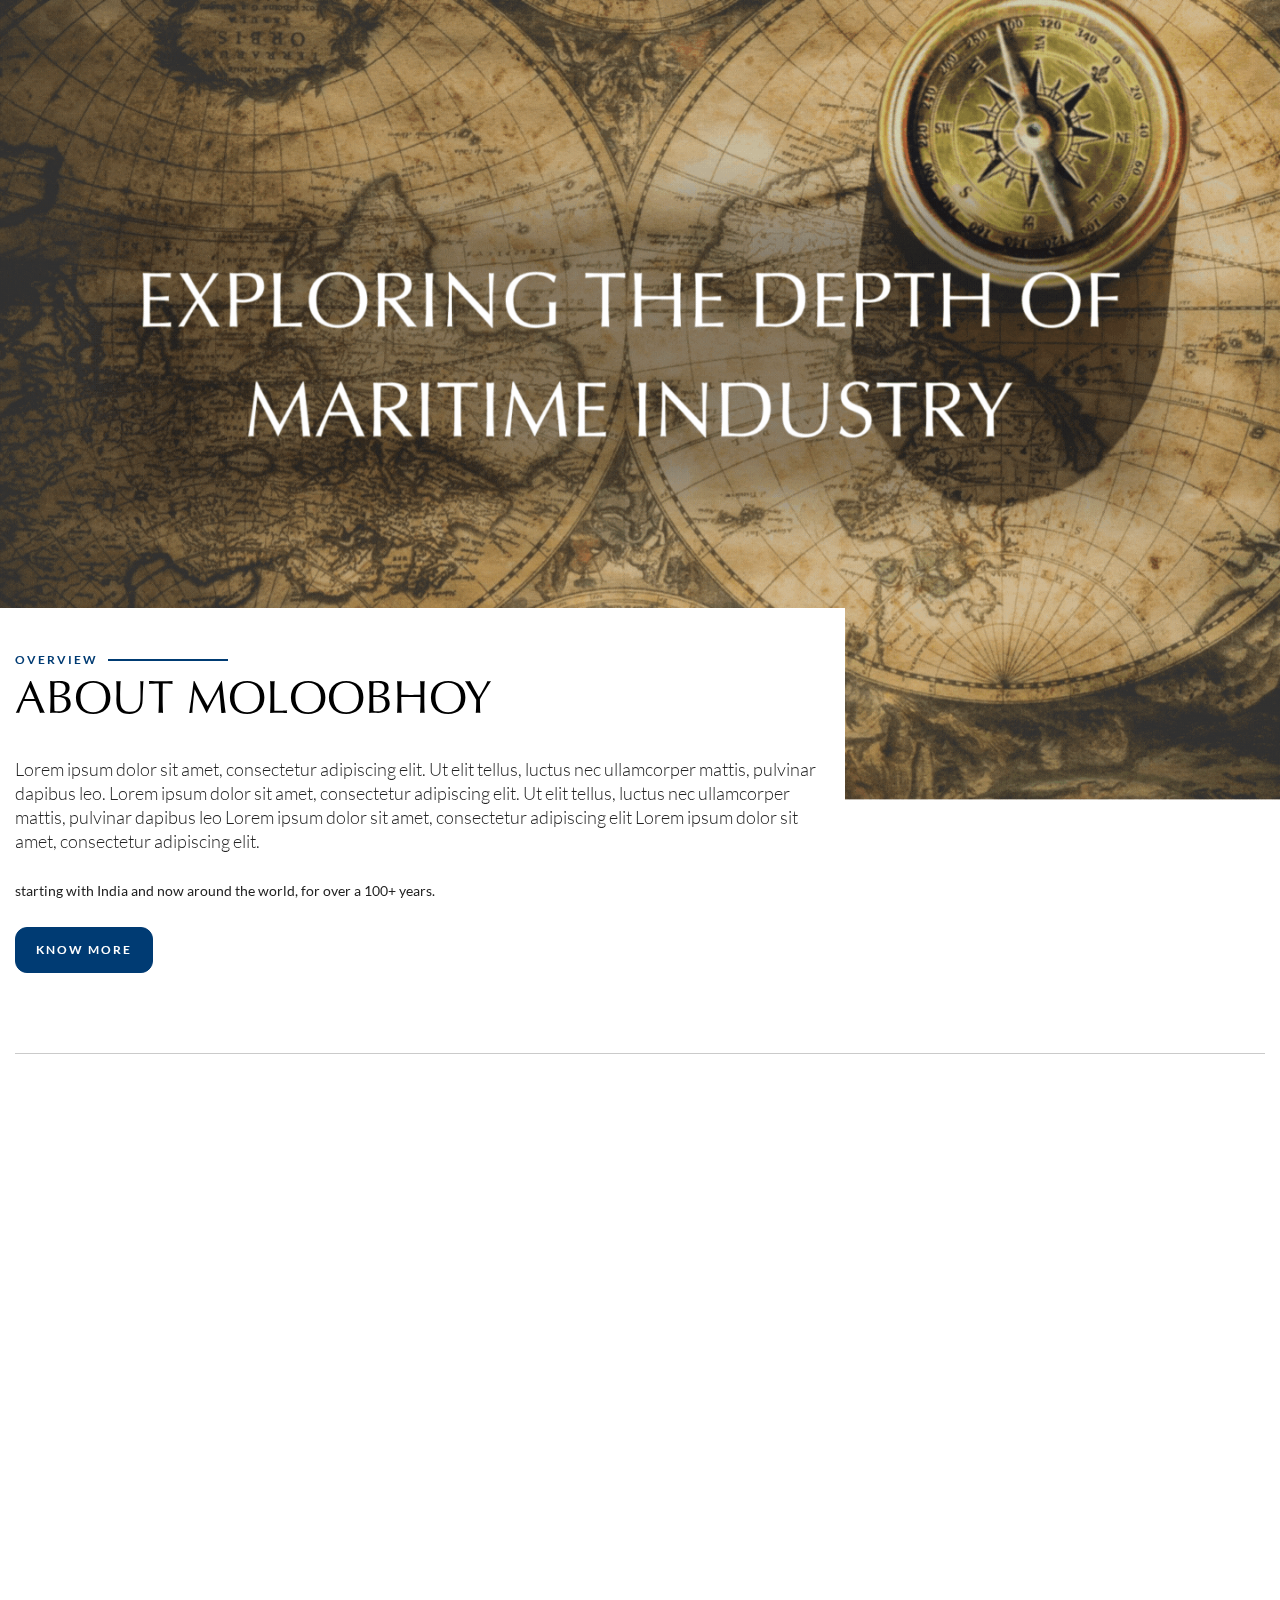
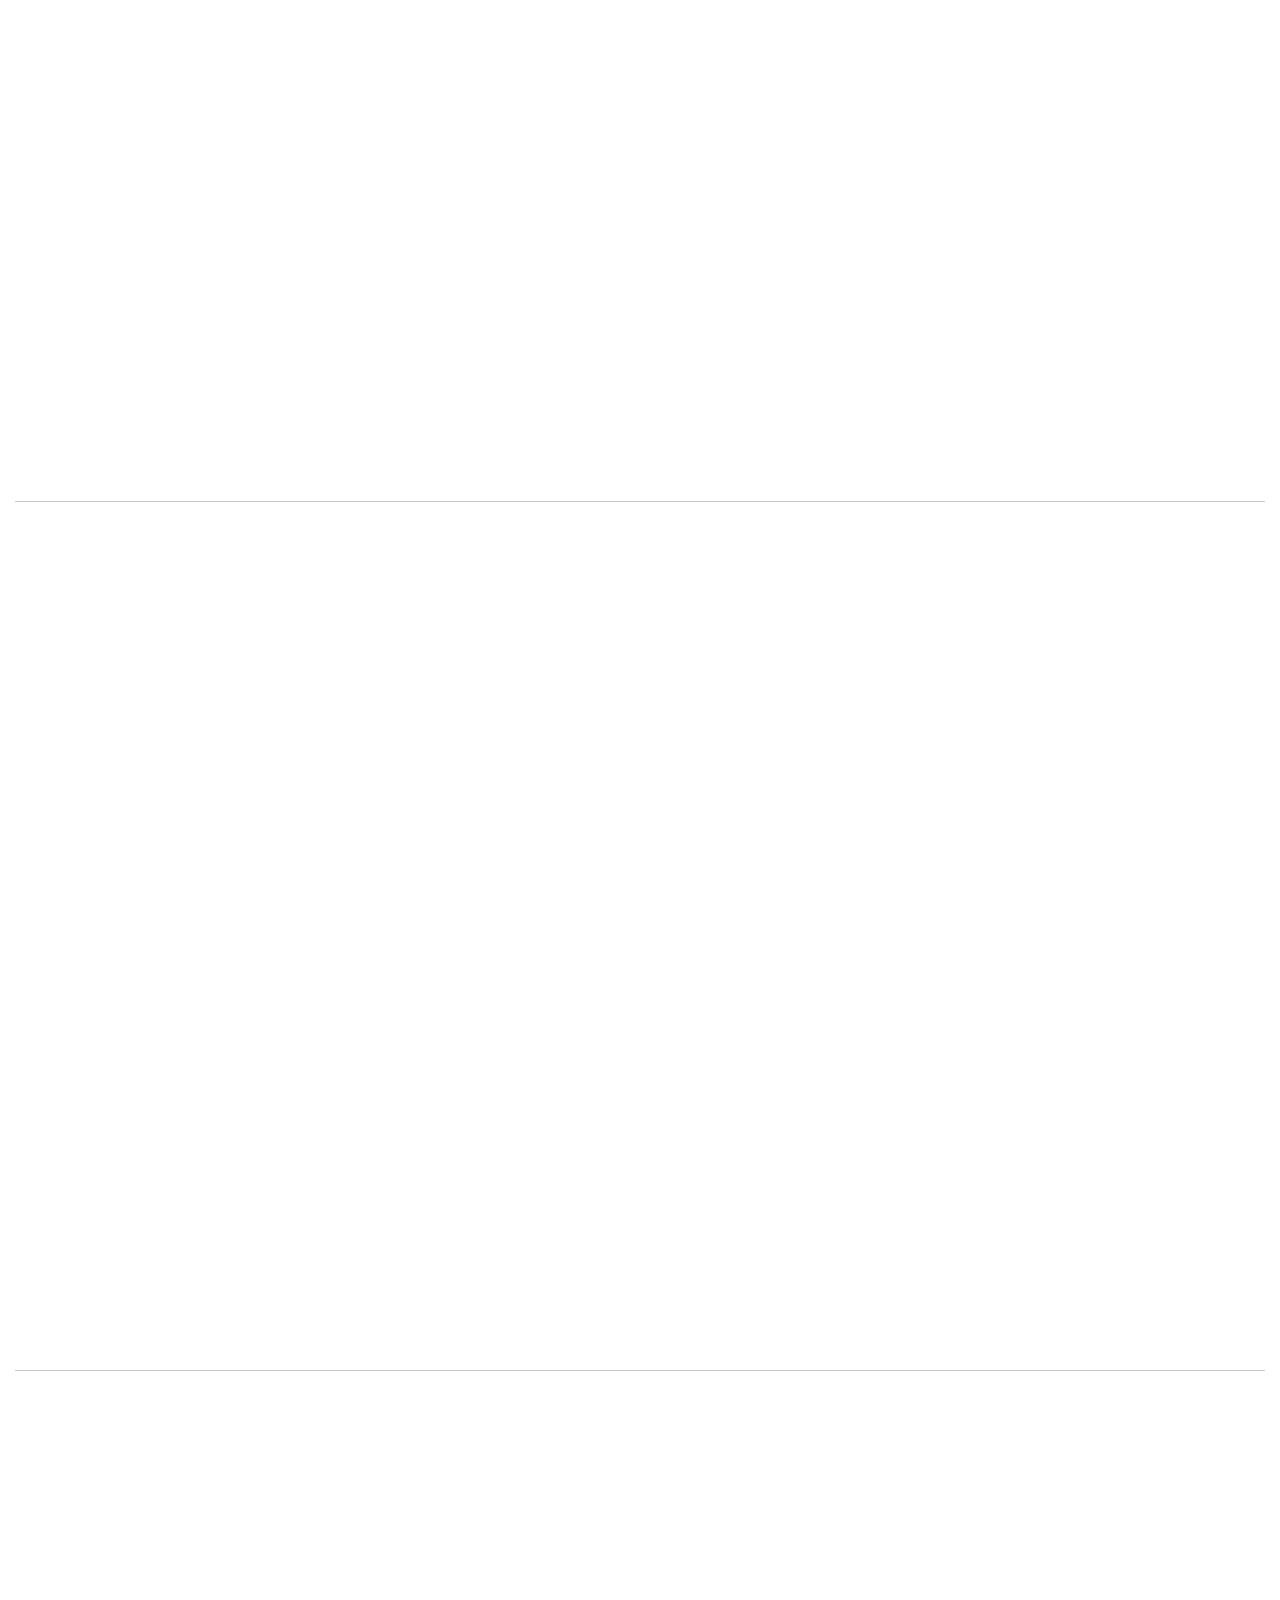
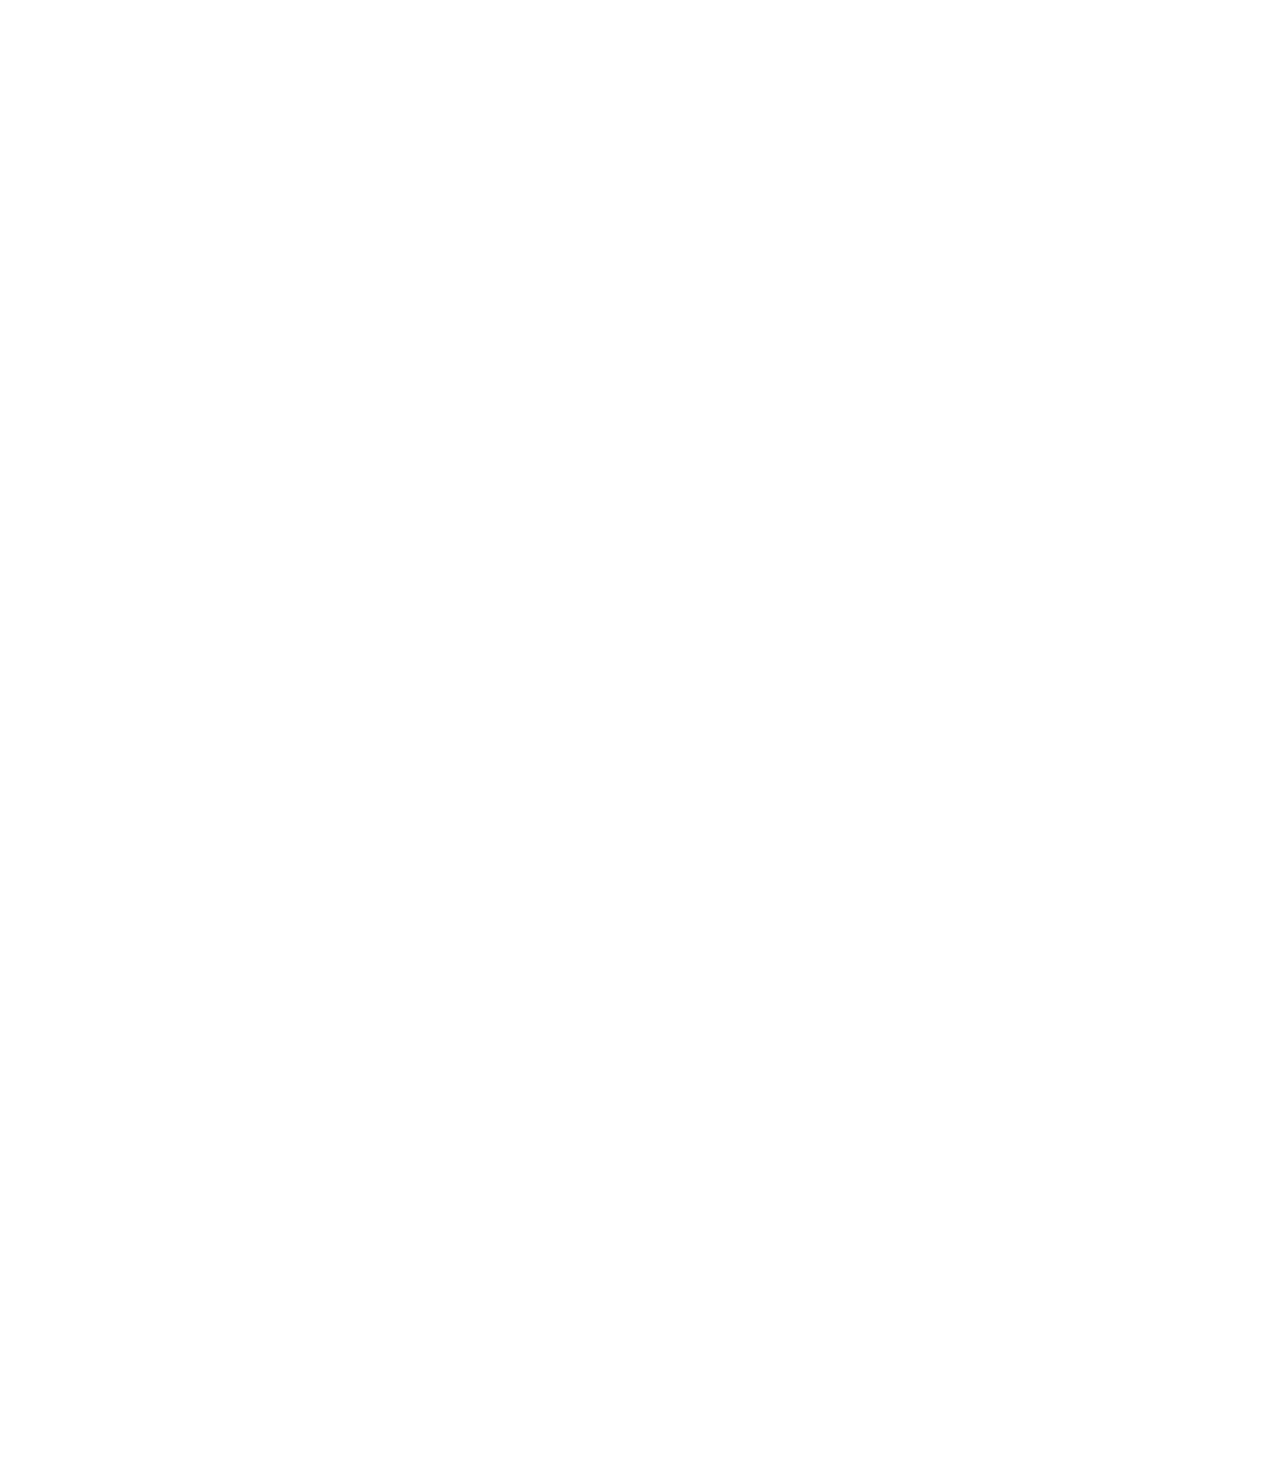
==== commit 16017b34: "targetblank remove" ====
--- a/index.html
+++ b/index.html
@@ -1350,7 +1350,6 @@
                           </p>
                           <a
                             class="btn btn-grey view-awards"
-                            target="_blank"
                             href="fivegenerationlineage.html"
                             rel="noopener"
                             >Learn More</a
--- a/css/style.css
+++ b/css/style.css
@@ -1 +1,952 @@
-body{margin:0;-webkit-font-smoothing:auto}article,aside,details,figcaption,figure,footer,header,main,menu,nav,section,summary{display:block}audio,canvas,progress,video{display:inline-block;vertical-align:baseline}audio:not([controls]){display:none;height:0}[hidden],template{display:none}a{background-color:transparent}a:active,a:hover{outline:0}dfn{font-style:italic}mark{background:#ff0;color:#000}small{font-size:80%}sub,sup{font-size:75%;line-height:0;position:relative;vertical-align:baseline}sup{top:-.5em}sub{bottom:-.25em}img{border:0}svg:not(:root){overflow:hidden}figure{margin:1em 2.5rem}hr{box-sizing:content-box;height:0}button{overflow:visible}button,select{text-transform:none}button,html input[type="button"],input[type="reset"],input[type="submit"]{-webkit-appearance:button;cursor:pointer}button[disabled],html input[disabled]{cursor:default}button::-moz-focus-inner,input::-moz-focus-inner{border:0;padding:0}input{line-height:normal}input[type="checkbox"],input[type="radio"]{box-sizing:border-box;padding:0}input[type="number"]::-webkit-inner-spin-button,input[type="number"]::-webkit-outer-spin-button{height:auto}input[type="search"]::-webkit-search-cancel-button,input[type="search"]::-webkit-search-decoration{-webkit-appearance:none}fieldset{border:1px solid silver;margin:0 2px;padding:.35em .625em .75em}legend{border:0;padding:0}textarea{overflow:auto}optgroup{font-weight:700}table{border-collapse:collapse;border-spacing:0}td,th{padding:0}h1,h2,h3,h4,h5,h6{clear:both;color:#24292e;font-weight:600;margin-top:24px;margin-bottom:15px}h1{font-size:32px;padding-bottom:10px}h2{font-size:24px;padding-bottom:.3em;line-height:1.25}h3{font-size:18px;line-height:25px}h4{font-size:16px;line-height:20px}h5{font-size:14px;line-height:17.5px}p{margin-bottom:1.5em}h1.entry-title{font-size:1.31rem;border-bottom:1px solid #eaecef}h2.entry-title{border-bottom:1px solid #eaecef}h3.widget-title{font-size:1.2rem}body{background:#fff}img{height:auto;max-width:100%}figure{margin:1em 0}table{margin:0 0 1.5em;width:100%}header#masthead{margin-bottom:0;background-color:#563d7c;box-shadow:0 .5rem 1rem rgba(0,0,0,.05),inset 0 -1px 0 rgba(0,0,0,.1);padding:.74rem 1rem}.navbar-brand>a{color:rgba(0,0,0,.9);font-size:1.1rem;outline:medium none;text-decoration:none;color:#fff;font-weight:700}.navbar-brand>a:visited,.navbar-brand>a:hover{text-decoration:none}#page-sub-header{position:relative;padding-top:5rem;padding-bottom:0;text-align:center;font-size:1.25rem;background-size:cover!important}body:not(.theme-preset-active) #page-sub-header h1{line-height:1.6;font-size:4rem;color:#563e7c;margin:0 0 1rem;border:0;padding:0}#page-sub-header p{margin-bottom:0;line-height:1.4;font-size:1.25rem;font-weight:300}body:not(.theme-preset-active) #page-sub-header p{color:#212529}a.page-scroller{color:#333;font-size:2.6rem;display:inline-block;margin-top:2rem}@media screen and (min-width:768px){body:not(.theme-preset-active) #page-sub-header h1{font-size:3.75rem}body:not(.theme-preset-active) #page-sub-header{font-size:1.25rem}}@media screen and (min-width:992px){#page-sub-header p{max-width:43rem;margin:0 auto}}#masthead nav{padding-left:0;padding-right:0}body:not(.theme-preset-active) #masthead .navbar-nav>li>a{color:#cdbfe3;padding:.5rem;font-weight:500;font-size:.875rem}body:not(.theme-preset-active) #masthead .navbar-nav>li>a:hover,body:not(.theme-preset-active) #masthead .navbar-nav>li.current_page_item>a{color:#fff;font-weight:600}.navbar-brand{height:auto}.navbar-toggle .icon-bar{background:#000 none repeat scroll 0 0}.dropdown-menu .dropdown-toggle::after{border-bottom:.3em solid transparent;border-left:.3em solid;border-top:.3em solid transparent}.dropdown.menu-item-has-children .dropdown.menu-item-has-children{position:relative}.dropdown.menu-item-has-children .dropdown.menu-item-has-children>.dropdown-menu{top:0;left:100%;margin-top:-6px;margin-left:-1px;-webkit-border-radius:0 6px 6px 6px;-moz-border-radius:0 6px 6px;border-radius:0 6px 6px 6px}.dropdown.menu-item-has-children .dropdown.menu-item-has-children:hover>.dropdown-menu{display:block}.dropdown.menu-item-has-children .dropdown.menu-item-has-children>a:after{display:block;content:" ";float:right;width:0;height:0;border-color:transparent;border-style:solid;border-width:5px 0 5px 5px;border-left-color:#ccc;margin-top:5px;margin-right:-10px}.dropdown.menu-item-has-children .dropdown.menu-item-has-children:hover>a:after{border-left-color:#fff}.dropdown.menu-item-has-children .dropdown.menu-item-has-children.pull-left{float:none}.dropdown.menu-item-has-children .dropdown.menu-item-has-children.pull-left>.dropdown-menu{left:-100%;margin-left:10px;-webkit-border-radius:6px 0 6px 6px;-moz-border-radius:6px 0 6px 6px;border-radius:6px 0 6px 6px}.menu-toggle,.main-navigation.toggled ul{display:block}.dropdown-item{line-height:1.2;padding-bottom:.313rem;padding-top:.313rem}.dropdown-menu{min-width:12.50rem}.dropdown .open .dropdown-menu{display:block;left:12.25em;top:0}.dropdown-menu .dropdown-item{white-space:normal;background:transparent;line-height:1.6}.dropdown-menu .dropdown-item:hover{background:transparent}@media screen and (min-width:37.5em){.menu-toggle{display:none}}@media screen and (min-width:769px){.dropdown-menu li>.dropdown-menu{right:-9.875rem;top:1.375rem}}@media screen and (max-width:991px){.navbar-nav .dropdown-menu{border:medium none;margin-left:1.25rem;padding:0}.dropdown-menu li a{padding:0}#masthead .navbar-nav>li>a{padding-bottom:.625rem;padding-top:.313rem}.navbar-light .navbar-toggler{border:medium none;outline:none}}.site-main .comment-navigation,.site-main .posts-navigation,.site-main .post-navigation{margin:0 0 1.5em;overflow:hidden}.comment-navigation .nav-previous,.posts-navigation .nav-previous,.post-navigation .nav-previous{float:left;width:50%}.comment-navigation .nav-next,.posts-navigation .nav-next,.post-navigation .nav-next{float:right;text-align:right;width:50%}.comment-content.card-block{padding:20px}.navigation.post-navigation{padding-top:1.875rem}.post-navigation .nav-previous a,.post-navigation .nav-next a{border:1px solid #ddd;border-radius:.938rem;display:inline-block;padding:.313rem .875rem;text-decoration:none}.post-navigation .nav-next a::after{content:" \2192"}.post-navigation .nav-previous a::before{content:"\2190 "}.post-navigation .nav-previous a:hover,.post-navigation .nav-next a:hover{background:#eee none repeat scroll 0 0}.screen-reader-text{clip:rect(1px,1px,1px,1px);position:absolute!important;height:1px;width:1px;overflow:hidden;word-wrap:normal!important}.screen-reader-text:focus{background-color:#f1f1f1;border-radius:3px;box-shadow:0 0 2px 2px rgba(0,0,0,.6);clip:auto!important;color:#21759b;display:block;font-size:14px;font-size:.875rem;font-weight:700;height:auto;left:.313rem;line-height:normal;padding:.938rem 1.438rem .875rem;text-decoration:none;top:.313rem;width:auto;z-index:100000}#content[tabindex="-1"]:focus{outline:0}.alignleft{display:inline;float:left;margin-right:1.5em}.alignright{display:inline;float:right;margin-left:1.5em}.aligncenter{clear:both;display:block;margin-left:auto;margin-right:auto}a img.alignright{float:right;margin:.313rem 0 1.25rem 1.25rem}a img.alignnone{margin:.313rem 1.25rem 1.25rem 0}a img.alignleft{float:left;margin:.313rem 1.25rem 1.25rem 0}a img.aligncenter{display:block;margin-left:auto;margin-right:auto}.wp-caption.alignnone{margin:.313rem 1.25rem 1.25rem 0}.wp-caption.alignleft{margin:.313rem 1.25rem 1.25rem 0}.wp-caption.alignright{margin:.313rem 0 1.25rem 1.25rem}.clear:before,.clear:after,.entry-content:before,.entry-content:after,.comment-content:before,.comment-content:after,.site-header:before,.site-header:after,.site-content:before,.site-content:after,.site-footer:before,.site-footer:after{content:"";display:table;table-layout:fixed}.clear:after,.entry-content:after,.comment-content:after,.site-header:after,.site-content:after,.site-footer:after{clear:both}.widget{margin:0 0 1.5em;font-size:.875rem}.widget select{max-width:100%}.widget_search .search-form input[type="submit"]{display:none}.nav>li>a:focus,.nav>li>a:hover{background-color:#eee;text-decoration:none}.half-rule{width:6rem;margin:2.5rem 0}.widget_categories .nav-link{display:inline-block}#content.site-content{padding-bottom:3.75rem;padding-top:4.125rem}.sticky .entry-title::before{content:'\f08d';font-family:"Font Awesome\ 5 Free";font-size:1.563rem;left:-2.5rem;position:absolute;top:.375rem;font-weight:900}.sticky .entry-title{position:relative}.single .byline,.group-blog .byline{display:inline}.page-content,.entry-content,.entry-summary{margin:1.5em 0 0}.page-links{clear:both;margin:0 0 1.5em}.page-template-blank-page .entry-content,.blank-page-with-container .entry-content{margin-top:0}.post.hentry{margin-bottom:4rem}.posted-on,.byline,.comments-link{color:#9a9a9a}.entry-title>a{color:inherit}.comment-content a{word-wrap:break-word}.bypostauthor{display:block}.comment-body .pull-left{padding-right:.625rem}.comment-list .comment{display:block}.comment-list{padding-left:0}.comments-title{font-size:1.125rem}.comment-list .pingback{border-top:1px solid rgba(0,0,0,.125);padding:.563rem 0}.comment-list .pingback:first-child{border:medium none}.infinite-scroll .posts-navigation,.infinite-scroll.neverending .site-footer{display:none}.infinity-end.neverending .site-footer{display:block}.page-content .wp-smiley,.entry-content .wp-smiley,.comment-content .wp-smiley{border:none;margin-bottom:0;margin-top:0;padding:0}embed,iframe,object{max-width:100%}.wp-caption{background:#f1f1f1 none repeat scroll 0 0;border:1px solid #f0f0f0;max-width:96%;padding:.313rem .313rem 0;text-align:center}.wp-caption img[class*="wp-image-"]{border:0 none;height:auto;margin:0;max-width:100%;padding:0;width:auto}.wp-caption .wp-caption-text{font-size:.688rem;line-height:1.063rem;margin:0;padding:.625rem}.wp-caption-text{text-align:center}.gallery{margin-bottom:1.5em}.gallery-item{display:inline-block;text-align:center;vertical-align:top;width:100%}.gallery-item .gallery-columns-2{max-width:50%}.gallery-item .gallery-columns-3{max-width:33.33333%}.gallery-item .gallery-columns-4{max-width:25%}.gallery-item .gallery-columns-5{max-width:20%}.gallery-item .gallery-columns-6{max-width:16.66667%}.gallery-item .gallery-columns-7{max-width:14.28571%}.gallery-item .gallery-columns-8{max-width:12.5%}.gallery-item .gallery-columns-9{max-width:11.11111%}.gallery-caption{display:block}.woocommerce-cart-form .shop_table .coupon .input-text{width:8.313rem!important}.variations_form .variations .value>select{margin-bottom:.625rem}.woocommerce-MyAccount-content .col-1,.woocommerce-MyAccount-content .col-2{max-width:100%}.elementor-page article .entry-footer{display:none}.elementor-page.page-template-fullwidth #content.site-content{padding-bottom:0;padding-top:0}.elementor-page .entry-content{margin-top:0}.vc_desktop article .entry-footer{display:none}.vc_desktop #content.site-content{padding-bottom:0;padding-top:0}.vc_desktop .entry-content{margin-top:0}footer#colophon{font-size:85%}body:not(.theme-preset-active) footer#colophon{color:#99979c;background-color:#f7f7f7}.navbar-dark .site-info{color:#fff}.copyright{font-size:.875rem;margin-bottom:0;text-align:center}.copyright a,footer#colophon a{color:inherit}@media screen and (max-width:767px){#masthead .navbar-nav>li>a{padding-bottom:.938rem;padding-top:.938rem}}@media only screen and (max-width:1280px){html{font-size:95%}}@media screen and (max-width:1199px){.navbar-dark .dropdown-item{color:#fff}.navbar-nav .dropdown-menu{background:transparent;box-shadow:none;border:none}}@media only screen and (max-width:1024px){html{font-size:90%}}@media only screen and (max-width:960px){html{font-size:85%}}@media only screen and (max-width:768px){html{font-size:80%}}@media only screen and (max-width:480px){html{font-size:75%}}+body {
+   margin: 0;
+   -webkit-font-smoothing: auto;
+}
+
+article,
+aside,
+details,
+figcaption,
+figure,
+footer,
+header,
+main,
+menu,
+nav,
+section,
+summary {
+   display: block;
+}
+
+audio,
+canvas,
+progress,
+video {
+   display: inline-block;
+   vertical-align: baseline;
+}
+
+audio:not([controls]) {
+   display: none;
+   height: 0;
+}
+
+[hidden],
+template {
+   display: none;
+}
+
+a {
+   background-color: transparent;
+}
+
+a:active,
+a:hover {
+   outline: 0;
+}
+
+dfn {
+   font-style: italic;
+}
+
+mark {
+   background: #ff0;
+   color: #000;
+}
+
+small {
+   font-size: 80%;
+}
+
+sub,
+sup {
+   font-size: 75%;
+   line-height: 0;
+   position: relative;
+   vertical-align: baseline;
+}
+
+sup {
+   top: -0.5em;
+}
+
+sub {
+   bottom: -0.25em;
+}
+
+img {
+   border: 0;
+}
+
+svg:not(:root) {
+   overflow: hidden;
+}
+
+figure {
+   margin: 1em 2.5rem;
+}
+
+hr {
+   box-sizing: content-box;
+   height: 0;
+}
+
+button {
+   overflow: visible;
+}
+
+button,
+select {
+   text-transform: none;
+}
+
+button,
+html input[type="button"],
+input[type="reset"],
+input[type="submit"] {
+   -webkit-appearance: button;
+   cursor: pointer;
+}
+
+button[disabled],
+html input[disabled] {
+   cursor: default;
+}
+
+button::-moz-focus-inner,
+input::-moz-focus-inner {
+   border: 0;
+   padding: 0;
+}
+
+input {
+   line-height: normal;
+}
+
+input[type="checkbox"],
+input[type="radio"] {
+   box-sizing: border-box;
+   padding: 0;
+}
+
+input[type="number"]::-webkit-inner-spin-button,
+input[type="number"]::-webkit-outer-spin-button {
+   height: auto;
+}
+
+input[type="search"]::-webkit-search-cancel-button,
+input[type="search"]::-webkit-search-decoration {
+   -webkit-appearance: none;
+}
+
+fieldset {
+   border: 1px solid silver;
+   margin: 0 2px;
+   padding: 0.35em 0.625em 0.75em;
+}
+
+legend {
+   border: 0;
+   padding: 0;
+}
+
+textarea {
+   overflow: auto;
+}
+
+optgroup {
+   font-weight: 700;
+}
+
+table {
+   border-collapse: collapse;
+   border-spacing: 0;
+}
+
+td,
+th {
+   padding: 0;
+}
+
+h1,
+h2,
+h3,
+h4,
+h5,
+h6 {
+   clear: both;
+   color: #24292e;
+   font-weight: 600;
+   margin-top: 24px;
+   margin-bottom: 15px;
+}
+
+h1 {
+   font-size: 32px;
+   padding-bottom: 10px;
+}
+
+h2 {
+   font-size: 24px;
+   padding-bottom: 0.3em;
+   line-height: 1.25;
+}
+
+h3 {
+   font-size: 18px;
+   line-height: 25px;
+}
+
+h4 {
+   font-size: 16px;
+   line-height: 20px;
+}
+
+h5 {
+   font-size: 14px;
+   line-height: 17.5px;
+}
+
+p {
+   margin-bottom: 1.5em;
+}
+
+h1.entry-title {
+   font-size: 1.31rem;
+   border-bottom: 1px solid #eaecef;
+}
+
+h2.entry-title {
+   border-bottom: 1px solid #eaecef;
+}
+
+h3.widget-title {
+   font-size: 1.2rem;
+}
+
+body {
+   background: #fff;
+}
+
+img {
+   height: auto;
+   max-width: 100%;
+}
+
+figure {
+   margin: 1em 0;
+}
+
+table {
+   margin: 0 0 1.5em;
+   width: 100%;
+}
+
+header#masthead {
+   margin-bottom: 0;
+   background-color: #563d7c;
+   box-shadow: 0 0.5rem 1rem rgba(0, 0, 0, 0.05),
+      inset 0 -1px 0 rgba(0, 0, 0, 0.1);
+   padding: 0.74rem 1rem;
+}
+
+.navbar-brand>a {
+   color: rgba(0, 0, 0, 0.9);
+   font-size: 1.1rem;
+   outline: medium none;
+   text-decoration: none;
+   color: #fff;
+   font-weight: 700;
+}
+
+.navbar-brand>a:visited,
+.navbar-brand>a:hover {
+   text-decoration: none;
+}
+
+#page-sub-header {
+   position: relative;
+   padding-top: 5rem;
+   padding-bottom: 0;
+   text-align: center;
+   font-size: 1.25rem;
+   background-size: cover !important;
+}
+
+body:not(.theme-preset-active) #page-sub-header h1 {
+   line-height: 1.6;
+   font-size: 4rem;
+   color: #563e7c;
+   margin: 0 0 1rem;
+   border: 0;
+   padding: 0;
+}
+
+#page-sub-header p {
+   margin-bottom: 0;
+   line-height: 1.4;
+   font-size: 1.25rem;
+   font-weight: 300;
+}
+
+body:not(.theme-preset-active) #page-sub-header p {
+   color: #212529;
+}
+
+a.page-scroller {
+   color: #333;
+   font-size: 2.6rem;
+   display: inline-block;
+   margin-top: 2rem;
+}
+
+@media screen and (min-width: 768px) {
+   body:not(.theme-preset-active) #page-sub-header h1 {
+      font-size: 3.75rem;
+   }
+
+   body:not(.theme-preset-active) #page-sub-header {
+      font-size: 1.25rem;
+   }
+}
+
+@media screen and (min-width: 992px) {
+   #page-sub-header p {
+      max-width: 43rem;
+      margin: 0 auto;
+   }
+}
+
+#masthead nav {
+   padding-left: 0;
+   padding-right: 0;
+}
+
+body:not(.theme-preset-active) #masthead .navbar-nav>li>a {
+   color: #cdbfe3;
+   padding: 0.5rem;
+   font-weight: 500;
+   font-size: 0.875rem;
+}
+
+body:not(.theme-preset-active) #masthead .navbar-nav>li>a:hover,
+body:not(.theme-preset-active) #masthead .navbar-nav>li.current_page_item>a {
+   color: #fff;
+   font-weight: 600;
+}
+
+.navbar-brand {
+   height: auto;
+}
+
+.navbar-toggle .icon-bar {
+   background: #000 none repeat scroll 0 0;
+}
+
+.dropdown-menu .dropdown-toggle::after {
+   border-bottom: 0.3em solid transparent;
+   border-left: 0.3em solid;
+   border-top: 0.3em solid transparent;
+}
+
+.dropdown.menu-item-has-children .dropdown.menu-item-has-children {
+   position: relative;
+}
+
+.dropdown.menu-item-has-children .dropdown.menu-item-has-children>.dropdown-menu {
+   top: 0;
+   left: 100%;
+   margin-top: -6px;
+   margin-left: -1px;
+   -webkit-border-radius: 0 6px 6px 6px;
+   -moz-border-radius: 0 6px 6px;
+   border-radius: 0 6px 6px 6px;
+}
+
+.dropdown.menu-item-has-children .dropdown.menu-item-has-children:hover>.dropdown-menu {
+   display: block;
+}
+
+.dropdown.menu-item-has-children .dropdown.menu-item-has-children>a:after {
+   display: block;
+   content: " ";
+   float: right;
+   width: 0;
+   height: 0;
+   border-color: transparent;
+   border-style: solid;
+   border-width: 5px 0 5px 5px;
+   border-left-color: #ccc;
+   margin-top: 5px;
+   margin-right: -10px;
+}
+
+.dropdown.menu-item-has-children .dropdown.menu-item-has-children:hover>a:after {
+   border-left-color: #fff;
+}
+
+.dropdown.menu-item-has-children .dropdown.menu-item-has-children.pull-left {
+   float: none;
+}
+
+.dropdown.menu-item-has-children .dropdown.menu-item-has-children.pull-left>.dropdown-menu {
+   left: -100%;
+   margin-left: 10px;
+   -webkit-border-radius: 6px 0 6px 6px;
+   -moz-border-radius: 6px 0 6px 6px;
+   border-radius: 6px 0 6px 6px;
+}
+
+.menu-toggle,
+.main-navigation.toggled ul {
+   display: block;
+}
+
+.dropdown-item {
+   line-height: 1.2;
+   padding-bottom: 0.313rem;
+   padding-top: 0.313rem;
+}
+
+.dropdown-menu {
+   min-width: 12.5rem;
+}
+
+.dropdown .open .dropdown-menu {
+   display: block;
+   left: 12.25em;
+   top: 0;
+}
+
+.dropdown-menu .dropdown-item {
+   white-space: normal;
+   background: transparent;
+   line-height: 1.6;
+}
+
+.dropdown-menu .dropdown-item:hover {
+   background: transparent;
+}
+
+@media screen and (min-width: 37.5em) {
+   .menu-toggle {
+      display: none;
+   }
+}
+
+@media screen and (min-width: 769px) {
+   .dropdown-menu li>.dropdown-menu {
+      right: -9.875rem;
+      top: 1.375rem;
+   }
+}
+
+@media screen and (max-width: 991px) {
+   .navbar-nav .dropdown-menu {
+      border: medium none;
+      margin-left: 1.25rem;
+      padding: 0;
+   }
+
+   .dropdown-menu li a {
+      padding: 0;
+   }
+
+   #masthead .navbar-nav>li>a {
+      padding-bottom: 0.625rem;
+      padding-top: 0.313rem;
+   }
+
+   .navbar-light .navbar-toggler {
+      border: medium none;
+      outline: none;
+   }
+}
+
+.site-main .comment-navigation,
+.site-main .posts-navigation,
+.site-main .post-navigation {
+   margin: 0 0 1.5em;
+   overflow: hidden;
+}
+
+.comment-navigation .nav-previous,
+.posts-navigation .nav-previous,
+.post-navigation .nav-previous {
+   float: left;
+   width: 50%;
+}
+
+.comment-navigation .nav-next,
+.posts-navigation .nav-next,
+.post-navigation .nav-next {
+   float: right;
+   text-align: right;
+   width: 50%;
+}
+
+.comment-content.card-block {
+   padding: 20px;
+}
+
+.navigation.post-navigation {
+   padding-top: 1.875rem;
+}
+
+.post-navigation .nav-previous a,
+.post-navigation .nav-next a {
+   border: 1px solid #ddd;
+   border-radius: 0.938rem;
+   display: inline-block;
+   padding: 0.313rem 0.875rem;
+   text-decoration: none;
+}
+
+.post-navigation .nav-next a::after {
+   content: " \2192";
+}
+
+.post-navigation .nav-previous a::before {
+   content: "\2190 ";
+}
+
+.post-navigation .nav-previous a:hover,
+.post-navigation .nav-next a:hover {
+   background: #eee none repeat scroll 0 0;
+}
+
+.screen-reader-text {
+   clip: rect(1px, 1px, 1px, 1px);
+   position: absolute !important;
+   height: 1px;
+   width: 1px;
+   overflow: hidden;
+   word-wrap: normal !important;
+}
+
+.screen-reader-text:focus {
+   background-color: #f1f1f1;
+   border-radius: 3px;
+   box-shadow: 0 0 2px 2px rgba(0, 0, 0, 0.6);
+   clip: auto !important;
+   color: #21759b;
+   display: block;
+   font-size: 14px;
+   font-size: 0.875rem;
+   font-weight: 700;
+   height: auto;
+   left: 0.313rem;
+   line-height: normal;
+   padding: 0.938rem 1.438rem 0.875rem;
+   text-decoration: none;
+   top: 0.313rem;
+   width: auto;
+   z-index: 100000;
+}
+
+#content[tabindex="-1"]:focus {
+   outline: 0;
+}
+
+.alignleft {
+   display: inline;
+   float: left;
+   margin-right: 1.5em;
+}
+
+.alignright {
+   display: inline;
+   float: right;
+   margin-left: 1.5em;
+}
+
+.aligncenter {
+   clear: both;
+   display: block;
+   margin-left: auto;
+   margin-right: auto;
+}
+
+a img.alignright {
+   float: right;
+   margin: 0.313rem 0 1.25rem 1.25rem;
+}
+
+a img.alignnone {
+   margin: 0.313rem 1.25rem 1.25rem 0;
+}
+
+a img.alignleft {
+   float: left;
+   margin: 0.313rem 1.25rem 1.25rem 0;
+}
+
+a img.aligncenter {
+   display: block;
+   margin-left: auto;
+   margin-right: auto;
+}
+
+.wp-caption.alignnone {
+   margin: 0.313rem 1.25rem 1.25rem 0;
+}
+
+.wp-caption.alignleft {
+   margin: 0.313rem 1.25rem 1.25rem 0;
+}
+
+.wp-caption.alignright {
+   margin: 0.313rem 0 1.25rem 1.25rem;
+}
+
+.clear:before,
+.clear:after,
+.entry-content:before,
+.entry-content:after,
+.comment-content:before,
+.comment-content:after,
+.site-header:before,
+.site-header:after,
+.site-content:before,
+.site-content:after,
+.site-footer:before,
+.site-footer:after {
+   content: "";
+   display: table;
+   table-layout: fixed;
+}
+
+.clear:after,
+.entry-content:after,
+.comment-content:after,
+.site-header:after,
+.site-content:after,
+.site-footer:after {
+   clear: both;
+}
+
+.widget {
+   margin: 0 0 1.5em;
+   font-size: 0.875rem;
+}
+
+.widget select {
+   max-width: 100%;
+}
+
+.widget_search .search-form input[type="submit"] {
+   display: none;
+}
+
+.nav>li>a:focus,
+.nav>li>a:hover {
+   background-color: #eee;
+   text-decoration: none;
+}
+
+.half-rule {
+   width: 6rem;
+   margin: 2.5rem 0;
+}
+
+.widget_categories .nav-link {
+   display: inline-block;
+}
+
+#content.site-content {
+   padding-bottom: 3.75rem;
+   padding-top: 4.125rem;
+}
+
+.sticky .entry-title::before {
+   content: "\f08d";
+   font-family: "Font Awesome\ 5 Free";
+   font-size: 1.563rem;
+   left: -2.5rem;
+   position: absolute;
+   top: 0.375rem;
+   font-weight: 900;
+}
+
+.sticky .entry-title {
+   position: relative;
+}
+
+.single .byline,
+.group-blog .byline {
+   display: inline;
+}
+
+.page-content,
+.entry-content,
+.entry-summary {
+   margin: 1.5em 0 0;
+}
+
+.page-links {
+   clear: both;
+   margin: 0 0 1.5em;
+}
+
+.page-template-blank-page .entry-content,
+.blank-page-with-container .entry-content {
+   margin-top: 0;
+}
+
+.post.hentry {
+   margin-bottom: 4rem;
+}
+
+.posted-on,
+.byline,
+.comments-link {
+   color: #9a9a9a;
+}
+
+.entry-title>a {
+   color: inherit;
+}
+
+.comment-content a {
+   word-wrap: break-word;
+}
+
+.bypostauthor {
+   display: block;
+}
+
+.comment-body .pull-left {
+   padding-right: 0.625rem;
+}
+
+.comment-list .comment {
+   display: block;
+}
+
+.comment-list {
+   padding-left: 0;
+}
+
+.comments-title {
+   font-size: 1.125rem;
+}
+
+.comment-list .pingback {
+   border-top: 1px solid rgba(0, 0, 0, 0.125);
+   padding: 0.563rem 0;
+}
+
+.comment-list .pingback:first-child {
+   border: medium none;
+}
+
+.infinite-scroll .posts-navigation,
+.infinite-scroll.neverending .site-footer {
+   display: none;
+}
+
+.infinity-end.neverending .site-footer {
+   display: block;
+}
+
+.page-content .wp-smiley,
+.entry-content .wp-smiley,
+.comment-content .wp-smiley {
+   border: none;
+   margin-bottom: 0;
+   margin-top: 0;
+   padding: 0;
+}
+
+embed,
+iframe,
+object {
+   max-width: 100%;
+}
+
+.wp-caption {
+   background: #f1f1f1 none repeat scroll 0 0;
+   border: 1px solid #f0f0f0;
+   max-width: 96%;
+   padding: 0.313rem 0.313rem 0;
+   text-align: center;
+}
+
+.wp-caption img[class*="wp-image-"] {
+   border: 0 none;
+   height: auto;
+   margin: 0;
+   max-width: 100%;
+   padding: 0;
+   width: auto;
+}
+
+.wp-caption .wp-caption-text {
+   font-size: 0.688rem;
+   line-height: 1.063rem;
+   margin: 0;
+   padding: 0.625rem;
+}
+
+.wp-caption-text {
+   text-align: center;
+}
+
+.gallery {
+   margin-bottom: 1.5em;
+}
+
+.gallery-item {
+   display: inline-block;
+   text-align: center;
+   vertical-align: top;
+   width: 100%;
+}
+
+.gallery-item .gallery-columns-2 {
+   max-width: 50%;
+}
+
+.gallery-item .gallery-columns-3 {
+   max-width: 33.33333%;
+}
+
+.gallery-item .gallery-columns-4 {
+   max-width: 25%;
+}
+
+.gallery-item .gallery-columns-5 {
+   max-width: 20%;
+}
+
+.gallery-item .gallery-columns-6 {
+   max-width: 16.66667%;
+}
+
+.gallery-item .gallery-columns-7 {
+   max-width: 14.28571%;
+}
+
+.gallery-item .gallery-columns-8 {
+   max-width: 12.5%;
+}
+
+.gallery-item .gallery-columns-9 {
+   max-width: 11.11111%;
+}
+
+.gallery-caption {
+   display: block;
+}
+
+.woocommerce-cart-form .shop_table .coupon .input-text {
+   width: 8.313rem !important;
+}
+
+.variations_form .variations .value>select {
+   margin-bottom: 0.625rem;
+}
+
+.woocommerce-MyAccount-content .col-1,
+.woocommerce-MyAccount-content .col-2 {
+   max-width: 100%;
+}
+
+.elementor-page article .entry-footer {
+   display: none;
+}
+
+.elementor-page.page-template-fullwidth #content.site-content {
+   padding-bottom: 0;
+   padding-top: 0;
+}
+
+.elementor-page .entry-content {
+   margin-top: 0;
+}
+
+.vc_desktop article .entry-footer {
+   display: none;
+}
+
+.vc_desktop #content.site-content {
+   padding-bottom: 0;
+   padding-top: 0;
+}
+
+.vc_desktop .entry-content {
+   margin-top: 0;
+}
+
+footer#colophon {
+   font-size: 85%;
+}
+
+body:not(.theme-preset-active) footer#colophon {
+   color: #99979c;
+   background-color: #f7f7f7;
+}
+
+.navbar-dark .site-info {
+   color: #fff;
+}
+
+.copyright {
+   font-size: 0.875rem;
+   margin-bottom: 0;
+   text-align: center;
+}
+
+.copyright a,
+footer#colophon a {
+   color: inherit;
+}
+
+@media screen and (max-width: 767px) {
+   #masthead .navbar-nav>li>a {
+      padding-bottom: 0.938rem;
+      padding-top: 0.938rem;
+   }
+}
+
+@media only screen and (max-width: 1280px) {
+   html {
+      font-size: 95%;
+   }
+}
+
+@media screen and (max-width: 1199px) {
+   .navbar-dark .dropdown-item {
+      color: #fff;
+   }
+
+   .navbar-nav .dropdown-menu {
+      background: transparent;
+      box-shadow: none;
+      border: none;
+   }
+}
+
+@media only screen and (max-width: 1024px) {
+   html {
+      font-size: 90%;
+   }
+}
+
+@media only screen and (max-width: 960px) {
+   html {
+      font-size: 85%;
+   }
+}
+
+@media only screen and (max-width: 768px) {
+   html {
+      font-size: 80%;
+   }
+}
+
+@media only screen and (max-width: 480px) {
+   html {
+      font-size: 75%;
+   }
+}--- a/css/widget.css
+++ b/css/widget.css
@@ -1 +1,171 @@
-.calendly-inline-widget,.calendly-inline-widget *,.calendly-badge-widget,.calendly-badge-widget *,.calendly-overlay,.calendly-overlay *{font-size:16px;line-height:1.2em}.calendly-inline-widget iframe,.calendly-badge-widget iframe,.calendly-overlay iframe{display:inline;width:100%;height:100%}.calendly-popup-content{position:relative}.calendly-popup-content.calendly-mobile{-webkit-overflow-scrolling:touch;overflow-y:auto}.calendly-overlay{position:fixed;top:0;left:0;right:0;bottom:0;overflow:hidden;z-index:9999;background-color:#a5a5a5;background-color:rgba(31,31,31,.4)}.calendly-overlay .calendly-close-overlay{position:absolute;top:0;left:0;right:0;bottom:0}.calendly-overlay .calendly-popup{box-sizing:border-box;position:absolute;top:50%;left:50%;transform:translateY(-50%) translateX(-50%);width:80%;min-width:900px;max-width:1000px;height:90%;max-height:680px}@media(max-width:975px){.calendly-overlay .calendly-popup{position:fixed;top:50px;left:0;right:0;bottom:0;transform:none;width:100%;height:auto;min-width:0;max-height:none}}.calendly-overlay .calendly-popup .calendly-popup-content{height:100%}.calendly-overlay .calendly-popup-close{position:absolute;top:25px;right:25px;color:#fff;width:19px;height:19px;cursor:pointer;background:url(../images/close-icon.svg) no-repeat;background-size:contain}@media(max-width:975px){.calendly-overlay .calendly-popup-close{top:15px;right:15px}}.calendly-badge-widget{position:fixed;right:20px;bottom:15px;z-index:9998}.calendly-badge-widget .calendly-badge-content{display:table-cell;width:auto;height:45px;padding:0 30px;border-radius:25px;box-shadow:rgba(0,0,0,.25) 0 2px 5px;font-family:sans-serif;text-align:center;vertical-align:middle;font-weight:700;font-size:14px;color:#fff;cursor:pointer}.calendly-badge-widget .calendly-badge-content.calendly-white{color:#666a73}.calendly-badge-widget .calendly-badge-content span{display:block;font-size:12px}.calendly-spinner{position:absolute;top:50%;left:0;right:0;transform:translateY(-50%);text-align:center;z-index:-1}.calendly-spinner>div{display:inline-block;width:18px;height:18px;background-color:#e1e1e1;border-radius:50%;vertical-align:middle;animation:calendly-bouncedelay 1.4s infinite ease-in-out;animation-fill-mode:both}.calendly-spinner .calendly-bounce1{animation-delay:-.32s}.calendly-spinner .calendly-bounce2{animation-delay:-.16s}@keyframes calendly-bouncedelay{0%,80%,100%{transform:scale(0)}40%{transform:scale(1)}}+.calendly-inline-widget,
+.calendly-inline-widget *,
+.calendly-badge-widget,
+.calendly-badge-widget *,
+.calendly-overlay,
+.calendly-overlay * {
+   font-size: 16px;
+   line-height: 1.2em;
+}
+
+.calendly-inline-widget iframe,
+.calendly-badge-widget iframe,
+.calendly-overlay iframe {
+   display: inline;
+   width: 100%;
+   height: 100%;
+}
+
+.calendly-popup-content {
+   position: relative;
+}
+
+.calendly-popup-content.calendly-mobile {
+   -webkit-overflow-scrolling: touch;
+   overflow-y: auto;
+}
+
+.calendly-overlay {
+   position: fixed;
+   top: 0;
+   left: 0;
+   right: 0;
+   bottom: 0;
+   overflow: hidden;
+   z-index: 9999;
+   background-color: #a5a5a5;
+   background-color: rgba(31, 31, 31, 0.4);
+}
+
+.calendly-overlay .calendly-close-overlay {
+   position: absolute;
+   top: 0;
+   left: 0;
+   right: 0;
+   bottom: 0;
+}
+
+.calendly-overlay .calendly-popup {
+   box-sizing: border-box;
+   position: absolute;
+   top: 50%;
+   left: 50%;
+   transform: translateY(-50%) translateX(-50%);
+   width: 80%;
+   min-width: 900px;
+   max-width: 1000px;
+   height: 90%;
+   max-height: 680px;
+}
+
+@media (max-width: 975px) {
+   .calendly-overlay .calendly-popup {
+      position: fixed;
+      top: 50px;
+      left: 0;
+      right: 0;
+      bottom: 0;
+      transform: none;
+      width: 100%;
+      height: auto;
+      min-width: 0;
+      max-height: none;
+   }
+}
+
+.calendly-overlay .calendly-popup .calendly-popup-content {
+   height: 100%;
+}
+
+.calendly-overlay .calendly-popup-close {
+   position: absolute;
+   top: 25px;
+   right: 25px;
+   color: #fff;
+   width: 19px;
+   height: 19px;
+   cursor: pointer;
+   background: url(../images/close-icon.svg) no-repeat;
+   background-size: contain;
+}
+
+@media (max-width: 975px) {
+   .calendly-overlay .calendly-popup-close {
+      top: 15px;
+      right: 15px;
+   }
+}
+
+.calendly-badge-widget {
+   position: fixed;
+   right: 20px;
+   bottom: 15px;
+   z-index: 9998;
+}
+
+.calendly-badge-widget .calendly-badge-content {
+   display: table-cell;
+   width: auto;
+   height: 45px;
+   padding: 0 30px;
+   border-radius: 25px;
+   box-shadow: rgba(0, 0, 0, 0.25) 0 2px 5px;
+   font-family: sans-serif;
+   text-align: center;
+   vertical-align: middle;
+   font-weight: 700;
+   font-size: 14px;
+   color: #fff;
+   cursor: pointer;
+}
+
+.calendly-badge-widget .calendly-badge-content.calendly-white {
+   color: #666a73;
+}
+
+.calendly-badge-widget .calendly-badge-content span {
+   display: block;
+   font-size: 12px;
+}
+
+.calendly-spinner {
+   position: absolute;
+   top: 50%;
+   left: 0;
+   right: 0;
+   transform: translateY(-50%);
+   text-align: center;
+   z-index: -1;
+}
+
+.calendly-spinner>div {
+   display: inline-block;
+   width: 18px;
+   height: 18px;
+   background-color: #e1e1e1;
+   border-radius: 50%;
+   vertical-align: middle;
+   animation: calendly-bouncedelay 1.4s infinite ease-in-out;
+   animation-fill-mode: both;
+}
+
+.calendly-spinner .calendly-bounce1 {
+   animation-delay: -0.32s;
+}
+
+.calendly-spinner .calendly-bounce2 {
+   animation-delay: -0.16s;
+}
+
+@keyframes calendly-bouncedelay {
+
+   0%,
+   80%,
+   100% {
+      transform: scale(0);
+   }
+
+   40% {
+      transform: scale(1);
+   }
+}